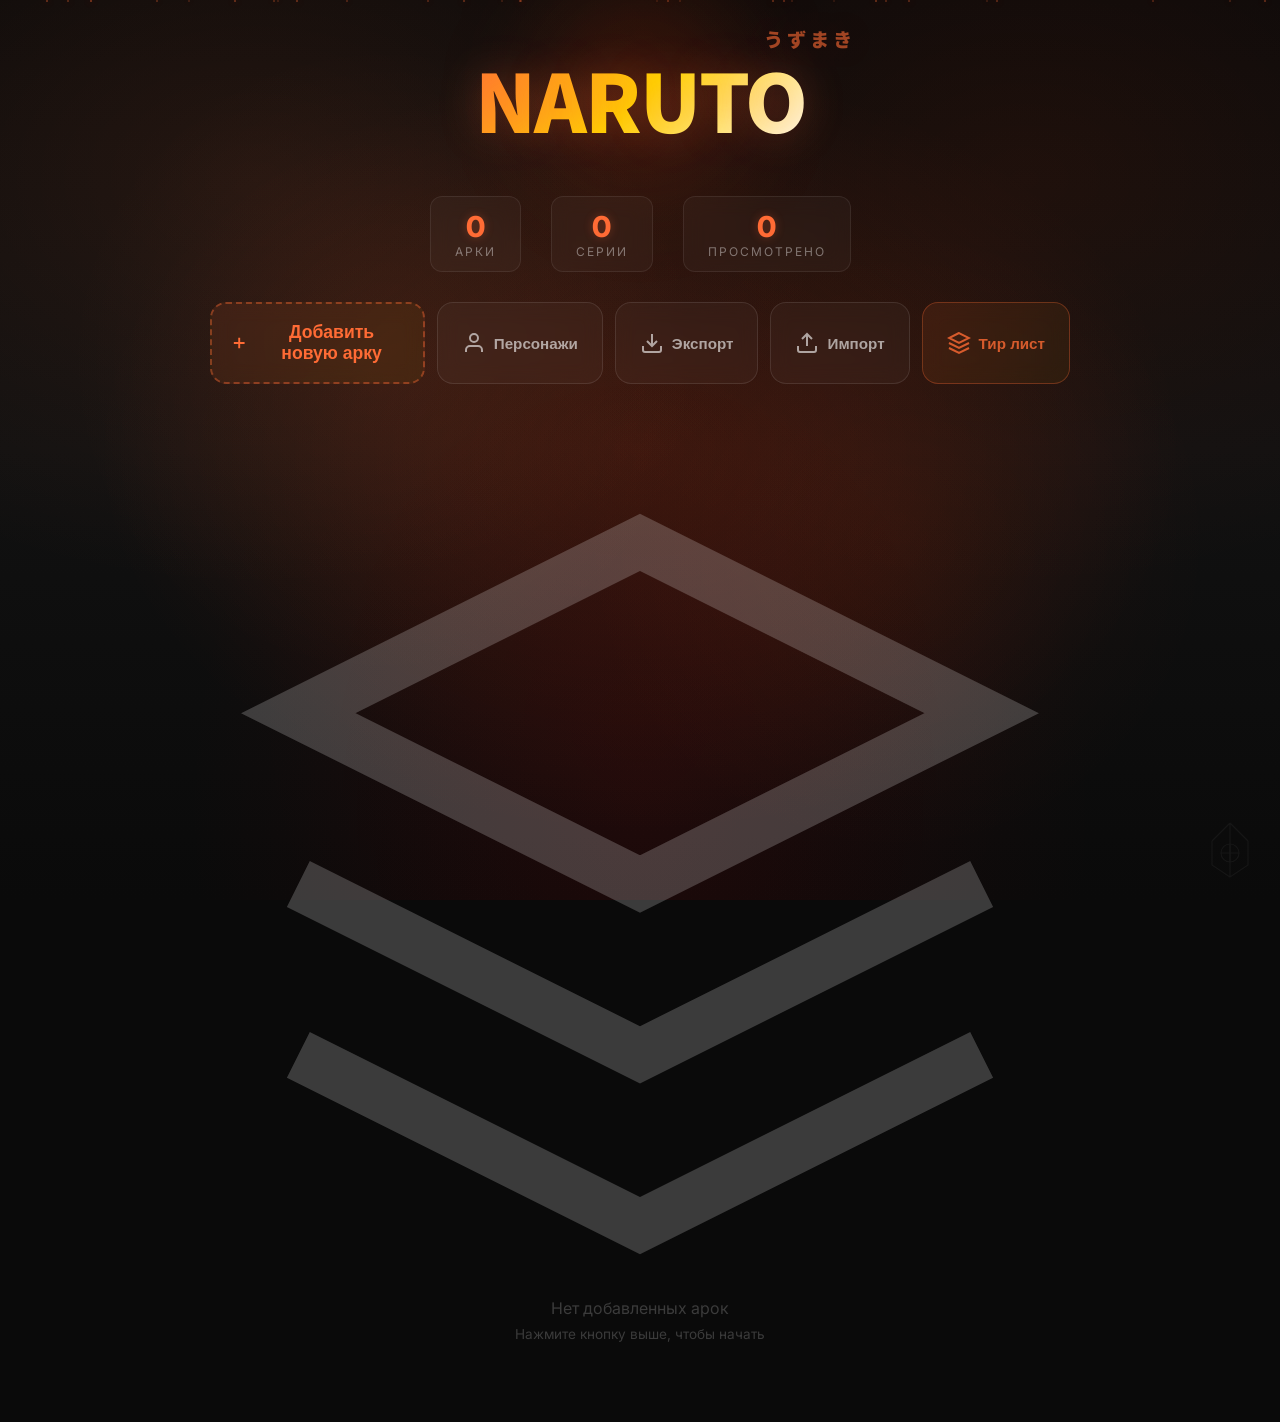
==== index.html @ 19d31039 "Rename YamaNaruto.html to index.html" ====
<!DOCTYPE html>
<html lang="ru">
<head>
<link rel="icon" href="https://i.ibb.co/9HzHSyrb/free-icon-naruto-590726.png">
    <meta charset="UTF-8">
    <meta name="viewport" content="width=device-width, initial-scale=1.0">
    <title>Yama NARUTO</title>
    <link href="https://fonts.googleapis.com/css2?family=Noto+Sans+JP:wght@400;700;900&family=Inter:wght@300;400;600;800&display=swap" rel="stylesheet">
    <style>
        :root {
            --konoha-green: #2d5a27;
            --konoha-dark: #1a3317;
            --sharingan-red: #8B0000;
            --chakra-orange: #ff6b35;
            --chakra-yellow: #ffd700;
            --dark-bg: #0a0a0a;
            --card-bg: rgba(20, 20, 25, 0.85);
            --glow-orange: rgba(255, 107, 53, 0.4);
            --glow-blue: rgba(0, 150, 255, 0.3);
        }

        * {
            margin: 0;
            padding: 0;
            box-sizing: border-box;
        }

        body {
            font-family: 'Inter', 'Noto Sans JP', sans-serif;
            background: var(--dark-bg);
            color: #e0e0e0;
            min-height: 100vh;
            overflow-x: hidden;
            position: relative;
        }

        .bg-layer {
            position: fixed;
            top: 0;
            left: 0;
            width: 100%;
            height: 100%;
            z-index: -2;
            background: 
                radial-gradient(ellipse at 50% 50%, rgba(255, 60, 0, 0.15) 0%, transparent 60%),
                radial-gradient(ellipse at 20% 20%, rgba(255, 107, 53, 0.1) 0%, transparent 40%),
                radial-gradient(ellipse at 80% 20%, rgba(255, 60, 0, 0.08) 0%, transparent 40%),
                radial-gradient(ellipse at 50% 90%, rgba(139, 0, 0, 0.12) 0%, transparent 50%),
                linear-gradient(180deg, #0a0a0a 0%, #111 50%, #0a0a0a 100%);
            animation: kuramaPulse 6s ease-in-out infinite alternate;
        }

        @keyframes kuramaPulse {
            0% { 
                filter: brightness(0.9) saturate(0.8);
                transform: scale(1);
            }
            50% {
                filter: brightness(1.1) saturate(1.2);
                transform: scale(1.02);
            }
            100% { 
                filter: brightness(0.95) saturate(1);
                transform: scale(1);
            }
        }

        .bg-layer::before {
            content: '';
            position: absolute;
            top: 0;
            left: 0;
            right: 0;
            bottom: 0;
            background-image: 
                radial-gradient(circle at 30% 40%, rgba(255, 107, 53, 0.08) 0%, transparent 30%),
                radial-gradient(circle at 70% 60%, rgba(255, 60, 0, 0.06) 0%, transparent 30%),
                radial-gradient(circle at 50% 80%, rgba(139, 0, 0, 0.05) 0%, transparent 40%);
            animation: chakraFlicker 4s ease-in-out infinite;
        }

        @keyframes chakraFlicker {
            0%, 100% { opacity: 0.6; }
            25% { opacity: 1; }
            50% { opacity: 0.8; }
            75% { opacity: 0.9; }
        }

        .particles {
            position: fixed;
            top: 0;
            left: 0;
            width: 100%;
            height: 100%;
            z-index: -1;
            pointer-events: none;
            overflow: hidden;
        }

        .particle {
            position: absolute;
            width: 2px;
            height: 2px;
            background: rgba(255, 107, 53, 0.7);
            border-radius: 50%;
            animation: floatUp linear infinite;
            box-shadow: 0 0 8px rgba(255, 60, 0, 0.9);
        }

        @keyframes floatUp {
            0% { transform: translateY(100vh) translateX(0); opacity: 0; }
            10% { opacity: 1; }
            90% { opacity: 1; }
            100% { transform: translateY(-10vh) translateX(50px); opacity: 0; }
        }

        header {
            text-align: center;
            padding: 40px 20px 20px;
            position: relative;
        }

        .logo-container {
            display: inline-block;
            position: relative;
        }

        .logo-text {
            font-family: 'Noto Sans JP', sans-serif;
            font-size: clamp(2.5rem, 8vw, 5rem);
            font-weight: 900;
            color: transparent;
            background: linear-gradient(135deg, var(--chakra-orange), var(--chakra-yellow), #fff);
            -webkit-background-clip: text;
            background-clip: text;
            text-shadow: 0 0 40px rgba(255, 107, 53, 0.3);
            letter-spacing: -2px;
            position: relative;
            z-index: 1;
            user-select: none;
            -webkit-user-select: none;
            -moz-user-select: none;
            -ms-user-select: none;
            cursor: default;
        }

        .logo-text::after {
            content: 'うずまき';
            position: absolute;
            top: -15px;
            right: -50px;
            font-size: 1.2rem;
            color: var(--chakra-orange);
            opacity: 0.6;
            letter-spacing: 4px;
        }

        .header-glow {
            position: absolute;
            top: 50%;
            left: 50%;
            transform: translate(-50%, -50%);
            width: 300px;
            height: 300px;
            background: radial-gradient(circle, rgba(255, 60, 0, 0.2) 0%, transparent 70%);
            filter: blur(40px);
            animation: glowPulse 4s ease-in-out infinite;
        }

        @keyframes glowPulse {
            0%, 100% { opacity: 0.5; transform: translate(-50%, -50%) scale(1); }
            50% { opacity: 1; transform: translate(-50%, -50%) scale(1.2); }
        }

        .container {
            max-width: 900px;
            margin: 0 auto;
            padding: 20px;
        }

        .stats-bar {
            display: flex;
            justify-content: center;
            gap: 30px;
            margin-bottom: 30px;
            flex-wrap: wrap;
        }

        .stat-item {
            background: rgba(255, 255, 255, 0.03);
            border: 1px solid rgba(255, 255, 255, 0.08);
            border-radius: 12px;
            padding: 12px 24px;
            text-align: center;
            backdrop-filter: blur(10px);
            transition: all 0.3s ease;
        }

        .stat-item:hover {
            border-color: var(--chakra-orange);
            box-shadow: 0 0 20px rgba(255, 107, 53, 0.1);
        }

        .stat-value {
            font-size: 1.8rem;
            font-weight: 800;
            color: var(--chakra-orange);
            text-shadow: 0 0 10px rgba(255, 107, 53, 0.3);
        }

        .stat-label {
            font-size: 0.75rem;
            color: rgba(255, 255, 255, 0.4);
            text-transform: uppercase;
            letter-spacing: 2px;
        }

        .actions-row {
            display: flex;
            gap: 12px;
            margin-bottom: 30px;
            flex-wrap: wrap;
            justify-content: center;
        }

        .add-arc-btn {
            display: flex;
            align-items: center;
            justify-content: center;
            gap: 10px;
            flex: 1;
            min-width: 200px;
            padding: 18px;
            background: linear-gradient(135deg, rgba(255, 107, 53, 0.1), rgba(255, 215, 0, 0.05));
            border: 2px dashed rgba(255, 107, 53, 0.4);
            border-radius: 16px;
            color: var(--chakra-orange);
            font-size: 1.1rem;
            font-weight: 600;
            cursor: pointer;
            transition: all 0.3s ease;
            backdrop-filter: blur(10px);
        }

        .add-arc-btn:hover {
            background: linear-gradient(135deg, rgba(255, 107, 53, 0.2), rgba(255, 215, 0, 0.1));
            border-color: var(--chakra-orange);
            box-shadow: 0 0 30px rgba(255, 107, 53, 0.15);
            transform: translateY(-2px);
        }

        .import-export-btn {
            display: flex;
            align-items: center;
            justify-content: center;
            gap: 8px;
            padding: 18px 24px;
            background: rgba(255, 255, 255, 0.03);
            border: 1px solid rgba(255, 255, 255, 0.1);
            border-radius: 16px;
            color: rgba(255, 255, 255, 0.6);
            font-size: 0.95rem;
            font-weight: 600;
            cursor: pointer;
            transition: all 0.3s ease;
            backdrop-filter: blur(10px);
        }

        .import-export-btn:hover {
            background: rgba(255, 255, 255, 0.06);
            border-color: rgba(255, 255, 255, 0.2);
            color: #fff;
        }

        

        .add-arc-btn svg, .import-export-btn svg, .tierlist-btn svg {
            width: 24px;
            height: 24px;
        }

        .arc-card {
            background: var(--card-bg);
            border: 1px solid rgba(255, 255, 255, 0.06);
            border-radius: 20px;
            margin-bottom: 20px;
            overflow: hidden;
            transition: all 0.4s cubic-bezier(0.4, 0, 0.2, 1);
            backdrop-filter: blur(20px);
            position: relative;
        }

        .arc-card::before {
            content: '';
            position: absolute;
            top: 0;
            left: 0;
            right: 0;
            height: 3px;
            background: linear-gradient(90deg, var(--chakra-orange), var(--chakra-yellow), var(--chakra-orange));
            opacity: 0;
            transition: opacity 0.3s ease;
            z-index: 2;
        }

        .arc-card:hover::before {
            opacity: 1;
        }

        .arc-card:hover {
            border-color: rgba(255, 107, 53, 0.2);
            box-shadow: 0 10px 40px rgba(0, 0, 0, 0.4), 0 0 20px rgba(255, 107, 53, 0.05);
            transform: translateY(-2px);
        }

        .arc-cover {
            position: absolute;
            top: 0;
            left: 0;
            right: 0;
            height: 100%;
            background-size: cover;
            background-position: center;
            filter: blur(10px) brightness(0.3);
            opacity: 0.6;
            z-index: 0;
            pointer-events: none;
            transition: opacity 0.5s ease;
        }

        .arc-card:hover .arc-cover {
            opacity: 0.8;
        }

        .arc-header {
            padding: 24px;
            cursor: pointer;
            display: flex;
            align-items: center;
            gap: 16px;
            position: relative;
            z-index: 1;
        }

        .arc-toggle {
            width: 36px;
            height: 36px;
            border-radius: 10px;
            background: rgba(255, 107, 53, 0.1);
            border: 1px solid rgba(255, 107, 53, 0.3);
            display: flex;
            align-items: center;
            justify-content: center;
            color: var(--chakra-orange);
            transition: all 0.3s ease;
            flex-shrink: 0;
        }

        .arc-toggle.rotated {
            transform: rotate(90deg);
            background: var(--chakra-orange);
            color: #000;
        }

        .arc-info {
            flex: 1;
        }

        .arc-title {
            font-size: 1.3rem;
            font-weight: 700;
            color: #fff;
            margin-bottom: 4px;
            display: flex;
            align-items: center;
            gap: 10px;
            flex-wrap: wrap;
            min-width: 0;
        }

        .arc-title-input {
            background: transparent;
            border: none;
            color: #fff;
            font-size: 1.3rem;
            font-weight: 700;
            font-family: inherit;
            width: 100%;
            min-width: 0;
            outline: none;
            border-bottom: 1px solid transparent;
            transition: border-color 0.3s;
            word-break: break-word;
            overflow-wrap: break-word;
            white-space: normal;
            line-height: 1.3;
        }

        .arc-title-input:focus {
            border-bottom-color: var(--chakra-orange);
        }

        .arc-meta {
            display: flex;
            align-items: center;
            gap: 12px;
            font-size: 0.85rem;
            color: rgba(255, 255, 255, 0.4);
        }

        .arc-progress {
            display: flex;
            align-items: center;
            gap: 12px;
        }

        .progress-bar {
            width: 120px;
            height: 6px;
            background: rgba(255, 255, 255, 0.06);
            border-radius: 3px;
            overflow: hidden;
        }

        .progress-fill {
            height: 100%;
            background: linear-gradient(90deg, var(--chakra-orange), var(--chakra-yellow));
            border-radius: 3px;
            transition: width 0.5s cubic-bezier(0.4, 0, 0.2, 1);
            box-shadow: 0 0 10px rgba(255, 107, 53, 0.3);
        }

        .arc-actions {
            display: flex;
            gap: 8px;
        }

        .icon-btn {
            width: 36px;
            height: 36px;
            border-radius: 10px;
            background: rgba(255, 255, 255, 0.05);
            border: 1px solid rgba(255, 255, 255, 0.1);
            color: rgba(255, 255, 255, 0.5);
            cursor: pointer;
            display: flex;
            align-items: center;
            justify-content: center;
            transition: all 0.2s ease;
        }

        .icon-btn:hover {
            background: rgba(255, 107, 53, 0.15);
            border-color: rgba(255, 107, 53, 0.4);
            color: var(--chakra-orange);
        }

        .icon-btn.delete:hover {
            background: rgba(139, 0, 0, 0.2);
            border-color: rgba(139, 0, 0, 0.4);
            color: #ff4444;
        }

        .arc-content {
            max-height: 0;
            overflow: hidden;
            transition: max-height 0.5s cubic-bezier(0.4, 0, 0.2, 1), padding 0.3s ease;
            position: relative;
            z-index: 1;
        }

        .arc-content.open {
            max-height: 5000px;
            padding: 0 24px 24px;
        }

        .content-section {
            margin-bottom: 24px;
        }

        .section-label {
            font-size: 0.75rem;
            text-transform: uppercase;
            letter-spacing: 3px;
            color: rgba(255, 255, 255, 0.3);
            margin-bottom: 12px;
            display: flex;
            align-items: center;
            gap: 8px;
        }

        .section-label::after {
            content: '';
            flex: 1;
            height: 1px;
            background: linear-gradient(90deg, rgba(255, 255, 255, 0.1), transparent);
        }

        .view-toggle {
            display: flex;
            gap: 8px;
            margin-bottom: 16px;
        }

        .view-toggle-btn {
            width: 40px;
            height: 40px;
            border-radius: 10px;
            background: rgba(255, 255, 255, 0.03);
            border: 1px solid rgba(255, 255, 255, 0.1);
            color: rgba(255, 255, 255, 0.4);
            font-family: inherit;
            font-size: 1.1rem;
            font-weight: 700;
            cursor: pointer;
            transition: all 0.3s;
            display: flex;
            align-items: center;
            justify-content: center;
        }

        .view-toggle-btn.active {
            background: linear-gradient(135deg, rgba(255, 107, 53, 0.2), rgba(255, 215, 0, 0.1));
            border-color: var(--chakra-orange);
            color: var(--chakra-orange);
        }

        .episodes-grid {
            display: grid;
            grid-template-columns: repeat(auto-fill, minmax(50px, 1fr));
            gap: 8px;
        }

        .episode-btn {
            aspect-ratio: 1;
            border-radius: 12px;
            background: rgba(255, 255, 255, 0.03);
            border: 1px solid rgba(255, 255, 255, 0.08);
            color: rgba(255, 255, 255, 0.5);
            font-size: 0.85rem;
            font-weight: 600;
            cursor: pointer;
            display: flex;
            align-items: center;
            justify-content: center;
            transition: all 0.2s ease;
            position: relative;
            overflow: hidden;
        }

        .episode-btn::before {
            content: '';
            position: absolute;
            top: 50%;
            left: 50%;
            width: 0;
            height: 0;
            background: radial-gradient(circle, rgba(255, 107, 53, 0.3), transparent);
            border-radius: 50%;
            transform: translate(-50%, -50%);
            transition: width 0.4s, height 0.4s;
            z-index: 1;
        }

        .episode-btn:hover::before {
            width: 100%;
            height: 100%;
        }

        .episode-btn:hover {
            border-color: rgba(255, 107, 53, 0.4);
            color: #fff;
            transform: scale(1.05);
        }

        .episode-btn.watched {
            background: rgba(255, 107, 53, 0.15);
            border-color: var(--chakra-orange);
            color: var(--chakra-yellow);
            box-shadow: 0 0 15px rgba(255, 107, 53, 0.2);
        }

        .episode-btn.excellent {
            animation: goldFlame 2s ease-in-out infinite alternate;
            border-color: #ffd700;
            box-shadow: 0 0 20px rgba(255, 215, 0, 0.4), inset 0 0 15px rgba(255, 215, 0, 0.1);
        }

        .episode-btn.bad {
            animation: redFlame 2s ease-in-out infinite alternate;
            border-color: #ff3333;
            box-shadow: 0 0 20px rgba(255, 50, 50, 0.4), inset 0 0 10px rgba(255, 50, 50, 0.1);
        }

        @keyframes goldFlame {
            0% { box-shadow: 0 0 15px rgba(255, 215, 0, 0.3), inset 0 0 5px rgba(255, 215, 0, 0.05); }
            100% { box-shadow: 0 0 30px rgba(255, 215, 0, 0.6), inset 0 0 15px rgba(255, 215, 0, 0.15); }
        }

        @keyframes redFlame {
            0% { box-shadow: 0 0 15px rgba(255, 50, 50, 0.3), inset 0 0 5px rgba(255, 50, 50, 0.05); }
            100% { box-shadow: 0 0 30px rgba(255, 50, 50, 0.6), inset 0 0 15px rgba(255, 50, 50, 0.15); }
        }

        .text-episodes-list {
            display: flex;
            flex-direction: column;
            gap: 8px;
            max-height: 320px;
            overflow-y: auto;
            padding-right: 8px;
        }

        .text-episodes-list::-webkit-scrollbar {
            width: 6px;
        }

        .text-episodes-list::-webkit-scrollbar-track {
            background: rgba(255, 255, 255, 0.02);
            border-radius: 3px;
        }

        .text-episodes-list::-webkit-scrollbar-thumb {
            background: rgba(255, 107, 53, 0.3);
            border-radius: 3px;
        }

        .text-episode-item {
            display: flex;
            align-items: center;
            gap: 12px;
            padding: 12px 16px;
            background: rgba(255, 255, 255, 0.02);
            border: 1px solid rgba(255, 255, 255, 0.06);
            border-radius: 12px;
            transition: all 0.3s ease;
            flex-shrink: 0;
        }

        .text-episode-item.watched {
            background: linear-gradient(135deg, rgba(255, 107, 53, 0.08), rgba(255, 215, 0, 0.03));
            border-color: rgba(255, 107, 53, 0.2);
        }

        .text-episode-item.excellent {
            animation: goldFlameItem 2s ease-in-out infinite alternate;
            border-color: #ffd700;
        }

        .text-episode-item.bad {
            animation: redFlameItem 2s ease-in-out infinite alternate;
            border-color: #ff3333;
        }

        @keyframes goldFlameItem {
            0% { box-shadow: 0 0 10px rgba(255, 215, 0, 0.2); }
            100% { box-shadow: 0 0 25px rgba(255, 215, 0, 0.5); }
        }

        @keyframes redFlameItem {
            0% { box-shadow: 0 0 10px rgba(255, 50, 50, 0.2); }
            100% { box-shadow: 0 0 25px rgba(255, 50, 50, 0.5); }
        }

        .text-ep-number {
            font-size: 0.85rem;
            font-weight: 700;
            color: var(--chakra-orange);
            min-width: 40px;
            text-align: center;
            background: rgba(255, 107, 53, 0.1);
            padding: 4px 8px;
            border-radius: 6px;
        }

        .text-ep-input {
            flex: 1;
            background: transparent;
            border: none;
            border-bottom: 1px solid rgba(255, 255, 255, 0.1);
            color: #fff;
            font-family: inherit;
            font-size: 0.95rem;
            padding: 4px 0;
            outline: none;
            transition: border-color 0.3s;
        }

        .text-ep-input:focus {
            border-bottom-color: var(--chakra-orange);
        }

        .ep-date-input {
            background: rgba(255, 255, 255, 0.03);
            border: 1px solid rgba(255, 255, 255, 0.1);
            border-radius: 8px;
            padding: 6px 10px;
            color: rgba(255, 255, 255, 0.6);
            font-family: inherit;
            font-size: 0.8rem;
            outline: none;
            cursor: pointer;
            transition: all 0.3s;
        }

        .ep-date-input:focus {
            border-color: var(--chakra-orange);
        }

        .text-ep-actions {
            display: flex;
            gap: 6px;
        }

        .rating-btn {
            width: 32px;
            height: 32px;
            border-radius: 8px;
            border: 1px solid rgba(255, 255, 255, 0.1);
            background: rgba(255, 255, 255, 0.03);
            cursor: pointer;
            display: flex;
            align-items: center;
            justify-content: center;
            font-size: 1rem;
            transition: all 0.2s;
        }

        .rating-btn.gold {
            border-color: #ffd700;
            background: rgba(255, 215, 0, 0.1);
        }

        .rating-btn.gold.active {
            background: rgba(255, 215, 0, 0.25);
            box-shadow: 0 0 15px rgba(255, 215, 0, 0.3);
        }

        .rating-btn.red {
            border-color: #ff4444;
            background: rgba(255, 68, 68, 0.1);
        }

        .rating-btn.red.active {
            background: rgba(255, 68, 68, 0.25);
            box-shadow: 0 0 15px rgba(255, 68, 68, 0.3);
        }

        .rating-btn.watch {
            border-color: rgba(255, 107, 53, 0.3);
            color: rgba(255, 255, 255, 0.4);
        }

        .rating-btn.watch.active {
            background: rgba(255, 107, 53, 0.15);
            color: var(--chakra-orange);
            border-color: var(--chakra-orange);
        }

        .characters-grid {
            display: grid;
            grid-template-columns: repeat(auto-fill, minmax(140px, 1fr));
            gap: 14px;
        }

        .character-card {
            background: rgba(255, 255, 255, 0.03);
            border: 1px solid rgba(255, 255, 255, 0.06);
            border-radius: 16px;
            padding: 10px 8px;
            text-align: center;
            transition: all 0.3s ease;
            position: relative;
            overflow: hidden;
            display: flex;
            flex-direction: column;
            align-items: center;
            min-height: 176px;
        }

        .character-card::before {
            content: '';
            position: absolute;
            top: 0;
            left: 0;
            right: 0;
            height: 2px;
            background: linear-gradient(90deg, transparent, var(--chakra-orange), transparent);
            opacity: 0;
            transition: opacity 0.3s;
        }

        .character-card:hover {
            transform: translateY(-4px);
            border-color: rgba(255, 107, 53, 0.2);
            box-shadow: 0 8px 30px rgba(0, 0, 0, 0.3);
            cursor: pointer;
        }

        .character-card:hover::before {
            opacity: 1;
        }

        .character-card:active {
            transform: translateY(-2px) scale(0.98);
        }

        .character-portrait {
            width: 100px;
            height: 100px;
            border-radius: 50%;
            margin: 0 auto 8px;
            object-fit: cover;
            border: 2px solid rgba(255, 255, 255, 0.1);
            transition: all 0.3s;
            background: rgba(255, 255, 255, 0.05);
            position: relative;
        }

        .character-card:hover .character-portrait {
            border-color: var(--chakra-orange);
            box-shadow: 0 0 20px rgba(255, 107, 53, 0.2);
        }

        .death-icon {
            position: absolute;
            top: 8px;
            left: 8px;
            width: 22px;
            height: 22px;
            background: rgba(0, 0, 0, 0.6);
            border-radius: 50%;
            display: flex;
            align-items: center;
            justify-content: center;
            color: rgba(255, 255, 255, 0.5);
            font-size: 0.75rem;
            opacity: 0.7;
            transition: opacity 0.3s;
        }

        .character-name-input {
            background: transparent;
            border: none;
            border-bottom: 1px solid rgba(255, 255, 255, 0.1);
            color: #fff;
            font-size: 0.9rem;
            font-weight: 600;
            text-align: center;
            width: 100%;
            font-family: inherit;
            outline: none;
            transition: border-color 0.3s;
        }

        .character-name-input:focus {
            border-bottom-color: var(--chakra-orange);
        }

        .character-delete {
            position: absolute;
            top: 8px;
            right: 8px;
            width: 22px;
            height: 22px;
            border-radius: 50%;
            background: rgba(139, 0, 0, 0.3);
            border: none;
            color: rgba(255, 255, 255, 0.6);
            font-size: 0.7rem;
            cursor: pointer;
            opacity: 0;
            transition: all 0.2s;
            display: flex;
            align-items: center;
            justify-content: center;
        }

        .character-card:hover .character-delete {
            opacity: 1;
        }

        .add-character-btn {
            background: rgba(255, 255, 255, 0.03);
            border: 2px dashed rgba(255, 255, 255, 0.1);
            border-radius: 16px;
            padding: 16px;
            display: flex;
            flex-direction: column;
            align-items: center;
            justify-content: center;
            gap: 8px;
            cursor: pointer;
            transition: all 0.3s;
            color: rgba(255, 255, 255, 0.3);
            min-height: 150px;
        }

        .add-character-btn:hover {
            border-color: rgba(255, 107, 53, 0.3);
            color: var(--chakra-orange);
            background: rgba(255, 107, 53, 0.03);
        }

        .add-character-btn svg {
            width: 32px;
            height: 32px;
        }

        .file-input-hidden {
            display: none;
        }

        ::-webkit-scrollbar {
            width: 8px;
        }

        ::-webkit-scrollbar-track {
            background: var(--dark-bg);
        }

        ::-webkit-scrollbar-thumb {
            background: rgba(255, 107, 53, 0.3);
            border-radius: 4px;
        }

        @media (max-width: 600px) {
            .arc-header {
                flex-wrap: wrap;
            }
            .arc-progress {
                width: 100%;
                margin-top: 10px;
            }
            .progress-bar {
                flex: 1;
            }
            .characters-grid {
                grid-template-columns: repeat(2, 1fr);
            }
            .text-episode-item {
                flex-wrap: wrap;
            }
            .text-ep-actions {
                width: 100%;
                justify-content: flex-end;
                margin-top: 8px;
            }
        }

        .empty-state {
            text-align: center;
            padding: 60px 20px;
            color: rgba(255, 255, 255, 0.2);
        }

        .konoha-symbol {
            position: fixed;
            bottom: 20px;
            right: 20px;
            width: 60px;
            height: 60px;
            opacity: 0.05;
            pointer-events: none;
            z-index: -1;
        }

        [data-tooltip] {
            position: relative;
        }

        [data-tooltip]::after {
            content: attr(data-tooltip);
            position: absolute;
            bottom: 100%;
            left: 50%;
            transform: translateX(-50%) translateY(-4px);
            background: rgba(0, 0, 0, 0.9);
            color: #fff;
            padding: 4px 10px;
            border-radius: 6px;
            font-size: 0.75rem;
            white-space: nowrap;
            opacity: 0;
            pointer-events: none;
            transition: opacity 0.2s;
            border: 1px solid rgba(255, 255, 255, 0.1);
        }

        [data-tooltip]:hover::after {
            opacity: 1;
        }

        .modal-overlay {
            position: fixed;
            top: 0;
            left: 0;
            right: 0;
            bottom: 0;
            background: rgba(0, 0, 0, 0.8);
            backdrop-filter: blur(10px);
            display: flex;
            align-items: center;
            justify-content: center;
            z-index: 1000;
            opacity: 0;
            pointer-events: none;
            transition: opacity 0.3s;
        }

        .modal-overlay.active {
            opacity: 1;
            pointer-events: all;
        }

        .modal {
            background: var(--card-bg);
            border: 1px solid rgba(255, 255, 255, 0.1);
            border-radius: 20px;
            padding: 32px;
            max-width: 500px;
            width: 90%;
            transform: translateY(20px);
            transition: transform 0.3s;
        }

        .modal-overlay.active .modal {
            transform: translateY(0);
        }

        .modal-title {
            font-size: 1.3rem;
            font-weight: 700;
            color: #fff;
            margin-bottom: 16px;
        }

        .modal-textarea {
            width: 100%;
            min-height: 200px;
            background: rgba(255, 255, 255, 0.03);
            border: 1px solid rgba(255, 255, 255, 0.1);
            border-radius: 12px;
            padding: 16px;
            color: #fff;
            font-family: 'Courier New', monospace;
            font-size: 0.85rem;
            resize: vertical;
            outline: none;
            margin-bottom: 16px;
        }

        .modal-textarea:focus {
            border-color: var(--chakra-orange);
        }

        .modal-actions {
            display: flex;
            gap: 10px;
            justify-content: flex-end;
        }

        .modal-btn {
            padding: 10px 20px;
            border-radius: 10px;
            font-family: inherit;
            font-weight: 600;
            cursor: pointer;
            transition: all 0.3s;
            border: none;
        }

        .modal-btn.primary {
            background: linear-gradient(135deg, var(--chakra-orange), var(--chakra-yellow));
            color: #000;
        }

        .modal-btn.primary:hover {
            box-shadow: 0 0 20px rgba(255, 107, 53, 0.3);
        }

        .modal-btn.secondary {
            background: rgba(255, 255, 255, 0.05);
            color: rgba(255, 255, 255, 0.6);
            border: 1px solid rgba(255, 255, 255, 0.1);
        }

        .modal-btn.secondary:hover {
            background: rgba(255, 255, 255, 0.1);
            color: #fff;
        }

        .file-import-label {
            display: block;
            padding: 40px;
            border: 2px dashed rgba(255, 107, 53, 0.3);
            border-radius: 12px;
            text-align: center;
            color: rgba(255, 255, 255, 0.4);
            cursor: pointer;
            transition: all 0.3s;
            margin-bottom: 16px;
            position: relative;
        }

        .file-import-label:hover {
            border-color: var(--chakra-orange);
            background: rgba(255, 107, 53, 0.05);
            color: var(--chakra-orange);
        }

        .import-file-input {
            position: absolute;
            top: 0;
            left: 0;
            width: 100%;
            height: 100%;
            opacity: 0;
            cursor: pointer;
        }

        .arc-edit-modal .modal {
            max-width: 450px;
        }

        .arc-edit-cover-preview {
            width: 100%;
            height: 120px;
            border-radius: 12px;
            background: rgba(255, 255, 255, 0.03);
            border: 2px dashed rgba(255, 255, 255, 0.1);
            display: flex;
            flex-direction: column;
            align-items: center;
            justify-content: center;
            gap: 8px;
            color: rgba(255, 255, 255, 0.4);
            cursor: pointer;
            transition: all 0.3s;
            margin-bottom: 16px;
            overflow: hidden;
            position: relative;
        }

        .arc-edit-cover-preview:hover {
            border-color: var(--chakra-orange);
            background: rgba(255, 107, 53, 0.03);
            color: var(--chakra-orange);
        }

        .arc-edit-cover-preview.has-image {
            border-style: solid;
            border-color: rgba(255, 107, 53, 0.3);
        }

        .arc-edit-cover-preview img {
            position: absolute;
            top: 0;
            left: 0;
            width: 100%;
            height: 100%;
            object-fit: cover;
            filter: blur(8px) brightness(0.5);
        }

        .arc-edit-cover-preview span {
            position: relative;
            z-index: 1;
        }

        .arc-edit-section {
            margin-bottom: 20px;
        }

        .arc-edit-section-label {
            font-size: 0.8rem;
            color: rgba(255, 255, 255, 0.4);
            margin-bottom: 8px;
            text-transform: uppercase;
            letter-spacing: 2px;
        }

        .char-modal .modal {
            max-width: 400px;
        }

        .char-modal-preview {
            width: 100px;
            height: 100px;
            border-radius: 50%;
            margin: 0 auto 16px;
            background: rgba(255, 255, 255, 0.03);
            border: 2px dashed rgba(255, 255, 255, 0.1);
            display: flex;
            align-items: center;
            justify-content: center;
            cursor: pointer;
            transition: all 0.3s;
            overflow: hidden;
            position: relative;
        }

        .char-modal-preview img {
            width: 100%;
            height: 100%;
            object-fit: cover;
        }

        .char-modal-name-input {
            width: 100%;
            background: rgba(255, 255, 255, 0.03);
            border: 1px solid rgba(255, 255, 255, 0.1);
            border-radius: 10px;
            padding: 12px 16px;
            color: #fff;
            font-family: inherit;
            font-size: 1rem;
            outline: none;
            margin-bottom: 16px;
            transition: border-color 0.3s;
        }

        .char-modal-name-input:focus {
            border-color: var(--chakra-orange);
        }

        .death-checkbox {
            display: flex;
            align-items: center;
            gap: 10px;
            margin-bottom: 20px;
            cursor: pointer;
        }

        .death-checkbox input {
            display: none;
        }

        .death-checkbox-icon {
            width: 24px;
            height: 24px;
            border-radius: 6px;
            border: 1px solid rgba(255, 255, 255, 0.2);
            background: rgba(255, 255, 255, 0.03);
            display: flex;
            align-items: center;
            justify-content: center;
            transition: all 0.3s;
            font-size: 0.85rem;
        }

        .death-checkbox input:checked + .death-checkbox-icon {
            background: rgba(139, 0, 0, 0.3);
            border-color: rgba(255, 50, 50, 0.5);
            color: #ff4444;
        }

        .death-checkbox-text {
            font-size: 0.9rem;
            color: rgba(255, 255, 255, 0.6);
        }

        .episode-controls {
            display: flex;
            gap: 10px;
            flex-wrap: wrap;
        }

        .control-input {
            background: rgba(255, 255, 255, 0.05);
            border: 1px solid rgba(255, 255, 255, 0.1);
            border-radius: 10px;
            padding: 10px 14px;
            color: #fff;
            font-family: inherit;
            font-size: 0.9rem;
            outline: none;
            transition: all 0.3s;
            width: 120px;
        }

        .control-input:focus {
            border-color: var(--chakra-orange);
            box-shadow: 0 0 10px rgba(255, 107, 53, 0.1);
        }

        .control-btn {
            background: linear-gradient(135deg, rgba(255, 107, 53, 0.2), rgba(255, 215, 0, 0.1));
            border: 1px solid rgba(255, 107, 53, 0.3);
            border-radius: 10px;
            padding: 10px 18px;
            color: var(--chakra-orange);
            font-family: inherit;
            font-weight: 600;
            cursor: pointer;
            transition: all 0.3s;
            font-size: 0.9rem;
        }

        .control-btn:hover {
            background: linear-gradient(135deg, rgba(255, 107, 53, 0.3), rgba(255, 215, 0, 0.2));
            box-shadow: 0 0 20px rgba(255, 107, 53, 0.15);
            transform: translateY(-1px);
        }

        /* ============================================
           СТИЛИ ДЛЯ ОПЕНИНГОВ/ЭНДИНГОВ
           ============================================ */
        .openings-list {
            display: flex;
            flex-direction: column;
            gap: 8px;
            margin-bottom: 12px;
        }

        .opening-item {
            display: flex;
            align-items: center;
            gap: 12px;
            padding: 12px 16px;
            background: rgba(255, 255, 255, 0.03);
            border: 1px solid rgba(255, 255, 255, 0.06);
            border-radius: 12px;
            transition: all 0.3s ease;
            cursor: pointer;
            position: relative;
            min-height: 50px;
        }

        .opening-item:hover {
            border-color: rgba(255, 107, 53, 0.2);
            background: rgba(255, 107, 53, 0.05);
            transform: translateX(4px);
        }

        .opening-item.active {
            border-color: var(--chakra-orange);
            background: rgba(255, 107, 53, 0.1);
            box-shadow: 0 0 20px rgba(255, 107, 53, 0.1);
        }

        .opening-type-badge {
            padding: 6px 12px;
            border-radius: 8px;
            font-size: 0.75rem;
            font-weight: 700;
            text-transform: uppercase;
            letter-spacing: 1px;
            background: rgba(255, 107, 53, 0.15);
            color: var(--chakra-orange);
            border: 1px solid rgba(255, 107, 53, 0.3);
            flex-shrink: 0;
            min-width: 40px;
            text-align: center;
        }

        .opening-info {
            flex: 1;
            min-width: 0;
            display: flex;
            align-items: center;
            gap: 10px;
        }

        .opening-name {
            color: #e0e0e0;
            font-weight: 500;
            font-size: 0.95rem;
            transition: all 0.3s;
            white-space: nowrap;
            overflow: hidden;
            text-overflow: ellipsis;
        }

        .opening-item:hover .opening-name {
            color: var(--chakra-yellow);
        }

        .opening-item.active .opening-name {
            color: var(--chakra-orange);
        }

        .opening-actions-group {
            display: flex;
            gap: 6px;
            align-items: center;
            flex-shrink: 0;
        }

        .opening-action-btn {
            width: 30px;
            height: 30px;
            border-radius: 8px;
            border: 1px solid rgba(255, 255, 255, 0.15);
            cursor: pointer;
            display: flex;
            align-items: center;
            justify-content: center;
            font-size: 0.8rem;
            transition: all 0.2s;
            background: rgba(255, 255, 255, 0.03);
            color: rgba(255, 255, 255, 0.5);
        }

        .opening-edit-btn {
            border-color: rgba(255, 107, 53, 0.3);
            color: rgba(255, 107, 53, 0.6);
            font-size: 0.9rem;
        }

        .opening-edit-btn:hover {
            background: rgba(255, 107, 53, 0.2);
            border-color: var(--chakra-orange);
            color: var(--chakra-orange);
            box-shadow: 0 0 10px rgba(255, 107, 53, 0.2);
        }

        .opening-delete-btn {
            border-color: rgba(139, 0, 0, 0.3);
            color: rgba(255, 68, 68, 0.5);
            font-size: 0.8rem;
        }

        .opening-delete-btn:hover {
            background: rgba(200, 0, 0, 0.3);
            border-color: #ff4444;
            color: #ff4444;
            box-shadow: 0 0 10px rgba(255, 50, 50, 0.3);
        }

        /* Встроенный плеер в карточке арки */
        .inline-player {
            margin-top: 12px;
            margin-bottom: 16px;
            position: relative;
            width: 100%;
            background: #000;
            border-radius: 12px;
            overflow: hidden;
        }

        .inline-player-inner {
            position: relative;
            width: 100%;
            padding-bottom: 56.25%;
        }

        .inline-player-inner iframe,
        .inline-player-inner #youtube-player {
            position: absolute;
            top: 0;
            left: 0;
            width: 100%;
            height: 100%;
            border: none;
        }

        .close-player-btn {
            position: absolute;
            top: 8px;
            right: 8px;
            width: 30px;
            height: 30px;
            border-radius: 50%;
            background: rgba(0, 0, 0, 0.7);
            border: 1px solid rgba(255, 255, 255, 0.3);
            color: #fff;
            cursor: pointer;
            display: flex;
            align-items: center;
            justify-content: center;
            font-size: 0.8rem;
            z-index: 10;
            transition: all 0.3s;
        }

        .close-player-btn:hover {
            background: rgba(200, 0, 0, 0.8);
            border-color: #ff4444;
        }

        .add-opening-btn {
            display: flex;
            align-items: center;
            gap: 8px;
            padding: 10px 16px;
            background: rgba(255, 255, 255, 0.03);
            border: 2px dashed rgba(255, 107, 53, 0.3);
            border-radius: 10px;
            color: rgba(255, 107, 53, 0.6);
            cursor: pointer;
            transition: all 0.3s;
            font-size: 0.85rem;
            font-weight: 600;
        }

        .add-opening-btn:hover {
            background: rgba(255, 107, 53, 0.05);
            border-color: var(--chakra-orange);
            color: var(--chakra-orange);
        }

        

        .drive-input {
            width: 100%;
            background: rgba(255, 255, 255, 0.03);
            border: 1px solid rgba(255, 255, 255, 0.1);
            border-radius: 10px;
            padding: 12px 16px;
            color: #fff;
            font-family: inherit;
            font-size: 0.95rem;
            outline: none;
            margin-bottom: 12px;
            transition: border-color 0.3s;
        }

        .drive-input:focus {
            border-color: var(--chakra-orange);
        }
    
        /* ============================================
           СТИЛИ ДЛЯ ТИР-ЛИСТА
           ============================================ */
        .tierlist-btn {
            display: flex;
            align-items: center;
            justify-content: center;
            gap: 8px;
            padding: 18px 24px;
            background: linear-gradient(135deg, rgba(255, 107, 53, 0.1), rgba(255, 215, 0, 0.05));
            border: 1px solid rgba(255, 107, 53, 0.3);
            border-radius: 16px;
            color: rgba(255, 107, 53, 0.8);
            font-size: 0.95rem;
            font-weight: 600;
            cursor: pointer;
            transition: all 0.3s ease;
            backdrop-filter: blur(10px);
        }

        .tierlist-btn:hover {
            background: linear-gradient(135deg, rgba(255, 107, 53, 0.2), rgba(255, 215, 0, 0.1));
            border-color: var(--chakra-orange);
            color: var(--chakra-orange);
            box-shadow: 0 0 30px rgba(255, 107, 53, 0.15);
            transform: translateY(-2px);
        }

        .tierlist-btn svg {
            width: 24px;
            height: 24px;
        }

        /* Модальное окно тир-листа */
        .tierlist-modal-overlay {
            position: fixed;
            top: 0;
            left: 0;
            right: 0;
            bottom: 0;
            background: rgba(0, 0, 0, 0.85);
            backdrop-filter: blur(15px);
            display: flex;
            align-items: center;
            justify-content: center;
            z-index: 2000;
            opacity: 0;
            pointer-events: none;
            transition: opacity 0.3s ease;
            padding: 20px;
        }

        .tierlist-modal-overlay.active {
            opacity: 1;
            pointer-events: all;
        }

        .tierlist-modal {
            background: var(--card-bg);
            border: 1px solid rgba(255, 255, 255, 0.1);
            border-radius: 24px;
            width: 100%;
            max-width: 1100px;
            max-height: 90vh;
            overflow-y: auto;
            padding: 32px;
            transform: translateY(20px);
            transition: transform 0.3s ease;
            position: relative;
        }

        .tierlist-modal-overlay.active .tierlist-modal {
            transform: translateY(0);
        }

        .tierlist-modal-header {
            display: flex;
            justify-content: space-between;
            align-items: center;
            margin-bottom: 24px;
            padding-bottom: 16px;
            border-bottom: 1px solid rgba(255, 255, 255, 0.06);
        }

        .tierlist-modal-title {
            font-size: 1.5rem;
            font-weight: 800;
            color: #fff;
            display: flex;
            align-items: center;
            gap: 12px;
        }

        .tierlist-close-btn {
            width: 40px;
            height: 40px;
            border-radius: 12px;
            background: rgba(255, 255, 255, 0.05);
            border: 1px solid rgba(255, 255, 255, 0.1);
            color: rgba(255, 255, 255, 0.5);
            cursor: pointer;
            display: flex;
            align-items: center;
            justify-content: center;
            font-size: 1.2rem;
            transition: all 0.3s;
        }

        .tierlist-close-btn:hover {
            background: rgba(255, 68, 68, 0.2);
            border-color: rgba(255, 68, 68, 0.4);
            color: #ff4444;
        }

        /* Таблица тир-листа */
        .tierlist-table {
            display: flex;
            flex-direction: column;
            gap: 4px;
            margin-bottom: 24px;
            border-radius: 16px;
            overflow: hidden;
            border: 1px solid rgba(255, 255, 255, 0.06);
        }

        .tierlist-row {
            display: flex;
            min-height: 80px;
            transition: all 0.3s ease;
            position: relative;
        }

        .tierlist-row.drag-over {
            box-shadow: inset 0 0 0 2px var(--chakra-orange);
        }

        .tierlist-row-label {
            width: 70px;
            min-width: 70px;
            display: flex;
            align-items: center;
            justify-content: center;
            font-size: 1.8rem;
            font-weight: 900;
            color: #fff;
            text-shadow: 0 2px 8px rgba(0,0,0,0.4);
            flex-shrink: 0;
            position: relative;
            overflow: hidden;
        }

        .tierlist-row-label::before {
            content: '';
            position: absolute;
            top: 0;
            left: 0;
            right: 0;
            bottom: 0;
            opacity: 0.15;
            background: linear-gradient(135deg, rgba(255,255,255,0.3), transparent);
        }

        .tierlist-row-content {
            flex: 1;
            background: rgba(255, 255, 255, 0.03);
            display: flex;
            flex-wrap: wrap;
            align-items: flex-start;
            align-content: flex-start;
            gap: 8px;
            padding: 12px;
            min-height: 80px;
            transition: all 0.3s ease;
        }

        .tierlist-row-content.drag-over {
            background: rgba(255, 107, 53, 0.08);
            box-shadow: inset 0 0 0 2px rgba(255, 107, 53, 0.4);
        }

        /* Цвета тиров */
        .tier-s { background: linear-gradient(135deg, #ff4d4d, #ff1a1a); }
        .tier-a { background: linear-gradient(135deg, #ff8c42, #ff6b1a); }
        .tier-b { background: linear-gradient(135deg, #ffd93d, #ffb800); }
        .tier-c { background: linear-gradient(135deg, #6bcb77, #4caf50); }
        .tier-d { background: linear-gradient(135deg, #4d96ff, #2979ff); }

        /* Карточка песни в тир-листе */
        .tierlist-item {
            width: 140px;
            height: 90px;
            border-radius: 12px;
            position: relative;
            overflow: hidden;
            cursor: grab;
            transition: all 0.2s ease;
            border: 2px solid rgba(255, 255, 255, 0.1);
            flex-shrink: 0;
            user-select: none;
            -webkit-user-drag: element;
        }
        .tierlist-item {
            touch-action: none;
            -webkit-touch-callout: none;
            -webkit-user-select: none;
            user-select: none;
        }


        .tierlist-item:hover {
            transform: translateY(-3px) scale(1.02);
            border-color: rgba(255, 107, 53, 0.5);
            box-shadow: 0 8px 25px rgba(0, 0, 0, 0.4);
        }

        .tierlist-item.dragging {
            opacity: 0.6;
            cursor: grabbing;
            transform: scale(1.05) rotate(2deg);
            box-shadow: 0 15px 40px rgba(0, 0, 0, 0.5);
            z-index: 1000;
        }

        .tierlist-item-bg {
            position: absolute;
            top: 0;
            left: 0;
            width: 100%;
            height: 100%;
            background-size: cover;
            background-position: center;
            filter: blur(3px) brightness(0.5);
            z-index: 1;
        }

        .tierlist-item-overlay {
            position: absolute;
            top: 0;
            left: 0;
            width: 100%;
            height: 100%;
            background: linear-gradient(180deg, rgba(0,0,0,0.3) 0%, rgba(0,0,0,0.6) 100%);
            z-index: 2;
        }

        .tierlist-item-name {
            position: absolute;
            top: 8px;
            left: 8px;
            right: 8px;
            font-size: 0.8rem;
            font-weight: 700;
            color: #fff;
            z-index: 3;
            text-shadow: 0 1px 4px rgba(0,0,0,0.8);
            line-height: 1.2;
            overflow: hidden;
            text-overflow: ellipsis;
            display: -webkit-box;
            -webkit-line-clamp: 2;
            -webkit-box-orient: vertical;
            word-break: break-word;
        }

        .tierlist-item-actions {
            position: absolute;
            bottom: 6px;
            right: 6px;
            display: flex;
            gap: 4px;
            z-index: 3;
            opacity: 0;
            transition: opacity 0.2s;
        }

        .tierlist-item:hover .tierlist-item-actions {
            opacity: 1;
        }

        .tierlist-item-btn {
            width: 24px;
            height: 24px;
            border-radius: 6px;
            background: rgba(0, 0, 0, 0.6);
            border: 1px solid rgba(255, 255, 255, 0.2);
            color: #fff;
            cursor: pointer;
            display: flex;
            align-items: center;
            justify-content: center;
            font-size: 0.75rem;
            transition: all 0.2s;
        }

        .tierlist-item-btn:hover {
            background: rgba(255, 107, 53, 0.8);
            border-color: var(--chakra-orange);
        }

        .tierlist-item-btn.delete:hover {
            background: rgba(255, 68, 68, 0.8);
            border-color: #ff4444;
        }

        /* Пул песен */
        .tierlist-pool-section {
            margin-top: 24px;
            padding-top: 24px;
            border-top: 1px solid rgba(255, 255, 255, 0.06);
        }

        .tierlist-pool-header {
            display: flex;
            justify-content: space-between;
            align-items: center;
            margin-bottom: 16px;
        }

        .tierlist-pool-title {
            font-size: 1.1rem;
            font-weight: 700;
            color: #fff;
        }

        .tierlist-pool-actions {
            display: flex;
            gap: 10px;
        }

        .tierlist-pool-btn {
            padding: 10px 18px;
            border-radius: 10px;
            font-family: inherit;
            font-weight: 600;
            font-size: 0.85rem;
            cursor: pointer;
            transition: all 0.3s;
            border: none;
            display: flex;
            align-items: center;
            gap: 6px;
        }

        .tierlist-pool-btn.primary {
            background: linear-gradient(135deg, var(--chakra-orange), var(--chakra-yellow));
            color: #000;
        }

        .tierlist-pool-btn.primary:hover {
            box-shadow: 0 0 20px rgba(255, 107, 53, 0.3);
            transform: translateY(-1px);
        }

        .tierlist-pool-btn.secondary {
            background: rgba(255, 255, 255, 0.05);
            color: rgba(255, 255, 255, 0.6);
            border: 1px solid rgba(255, 255, 255, 0.1);
        }

        .tierlist-pool-btn.secondary:hover {
            background: rgba(255, 255, 255, 0.1);
            color: #fff;
        }

        .tierlist-pool {
            display: flex;
            flex-wrap: wrap;
            gap: 12px;
            padding: 16px;
            background: rgba(255, 255, 255, 0.02);
            border: 2px dashed rgba(255, 255, 255, 0.08);
            border-radius: 16px;
            min-height: 120px;
            transition: all 0.3s ease;
        }

        .tierlist-pool.drag-over {
            border-color: var(--chakra-orange);
            background: rgba(255, 107, 53, 0.05);
            box-shadow: inset 0 0 30px rgba(255, 107, 53, 0.08);
        }

        .tierlist-pool-empty {
            width: 100%;
            text-align: center;
            color: rgba(255, 255, 255, 0.2);
            padding: 30px;
            font-size: 0.9rem;
        }

        /* Модальное окно добавления/редактирования песни */
        .tierlist-song-modal .modal {
            max-width: 420px;
        }

        .tierlist-song-preview {
            width: 100%;
            height: 160px;
            border-radius: 12px;
            background: rgba(255, 255, 255, 0.03);
            border: 2px dashed rgba(255, 255, 255, 0.1);
            display: flex;
            flex-direction: column;
            align-items: center;
            justify-content: center;
            gap: 8px;
            color: rgba(255, 255, 255, 0.4);
            cursor: pointer;
            transition: all 0.3s;
            margin-bottom: 16px;
            overflow: hidden;
            position: relative;
        }

        .tierlist-song-preview:hover {
            border-color: var(--chakra-orange);
            background: rgba(255, 107, 53, 0.03);
            color: var(--chakra-orange);
        }

        .tierlist-song-preview.has-image {
            border-style: solid;
            border-color: rgba(255, 107, 53, 0.3);
        }

        .tierlist-song-preview img {
            position: absolute;
            top: 0;
            left: 0;
            width: 100%;
            height: 100%;
            object-fit: cover;
            filter: blur(4px) brightness(0.6);
        }

        .tierlist-song-preview span {
            position: relative;
            z-index: 1;
        }

        .tierlist-song-input {
            width: 100%;
            background: rgba(255, 255, 255, 0.03);
            border: 1px solid rgba(255, 255, 255, 0.1);
            border-radius: 10px;
            padding: 12px 16px;
            color: #fff;
            font-family: inherit;
            font-size: 1rem;
            outline: none;
            margin-bottom: 16px;
            transition: border-color 0.3s;
        }

        .tierlist-song-input:focus {
            border-color: var(--chakra-orange);
        }

        /* Адаптивность */
        @media (max-width: 768px) {
            .tierlist-modal {
                padding: 20px;
                max-height: 95vh;
            }
            .tierlist-item {
                width: 120px;
                height: 80px;
            }
            .tierlist-row-label {
                width: 50px;
                min-width: 50px;
                font-size: 1.4rem;
            }
            .tierlist-pool-btn {
                padding: 8px 14px;
                font-size: 0.8rem;
            }
        }

        @media (max-width: 480px) {
            .tierlist-item {
                width: 100px;
                height: 70px;
            }
            .tierlist-item-name {
                font-size: 0.7rem;
            }
        }

    
        .tierlist-item.selected-for-move {
            box-shadow: 0 0 0 3px var(--chakra-orange), 0 0 20px rgba(255, 107, 53, 0.5);
            animation: pulseSelect 1s ease-in-out infinite alternate;
        }

        @keyframes pulseSelect {
            0% { box-shadow: 0 0 0 3px var(--chakra-orange), 0 0 10px rgba(255, 107, 53, 0.3); }
            100% { box-shadow: 0 0 0 3px var(--chakra-orange), 0 0 25px rgba(255, 107, 53, 0.6); }
        }

    
        .tierlist-song-modal {
            z-index: 3000;
        }
        .tierlist-song-modal.active {
            opacity: 1;
            pointer-events: all;
        }

    
        /* ============================================
           РАССЕНГАН - ЗАГРУЗКА
           ============================================ */
        .rasengan-loader {
            position: fixed;
            top: 0;
            left: 0;
            width: 100%;
            height: 100%;
            background: #000;
            z-index: 99999;
            display: flex;
            flex-direction: column;
            align-items: center;
            justify-content: center;
            transition: opacity 1.5s cubic-bezier(0.4, 0, 0.2, 1),
                        visibility 1.5s cubic-bezier(0.4, 0, 0.2, 1);
            overflow: hidden;
        }

        .rasengan-loader.hidden {
            opacity: 0;
            visibility: hidden;
            pointer-events: none;
        }

        .rasengan-loader::before {
            content: '';
            position: absolute;
            top: 50%;
            left: 50%;
            transform: translate(-50%, -50%);
            width: 600px;
            height: 600px;
            background: radial-gradient(circle, rgba(0, 150, 255, 0.08) 0%, transparent 70%);
            animation: loaderPulse 3s ease-in-out infinite;
        }

        @keyframes loaderPulse {
            0%, 100% { transform: translate(-50%, -50%) scale(1); opacity: 0.5; }
            50% { transform: translate(-50%, -50%) scale(1.3); opacity: 1; }
        }

        .rasengan-container {
            position: relative;
            width: 300px;
            height: 300px;
            display: flex;
            align-items: center;
            justify-content: center;
            animation: rasenganGrow 4s cubic-bezier(0.25, 0.46, 0.45, 0.94) forwards;
        }

        @keyframes rasenganGrow {
            0% { transform: scale(0); opacity: 0; }
            15% { transform: scale(0.3); opacity: 1; }
            40% { transform: scale(0.8); }
            70% { transform: scale(1.1); }
            85% { transform: scale(1.05); }
            100% { transform: scale(1); }
        }

        /* Внешнее свечение */
        .rasengan-outer-glow {
            position: absolute;
            width: 280px;
            height: 280px;
            border-radius: 50%;
            background: radial-gradient(circle, rgba(0, 180, 255, 0.3) 0%, rgba(0, 120, 255, 0.1) 40%, transparent 70%);
            animation: outerGlowSpin 4s linear infinite, outerGlowPulse 2s ease-in-out infinite;
            filter: blur(20px);
        }

        @keyframes outerGlowSpin {
            0% { transform: rotate(0deg); }
            100% { transform: rotate(360deg); }
        }

        @keyframes outerGlowPulse {
            0%, 100% { opacity: 0.6; transform: scale(1); }
            50% { opacity: 1; transform: scale(1.15); }
        }

        /* Среднее свечение */
        .rasengan-mid-glow {
            position: absolute;
            width: 200px;
            height: 200px;
            border-radius: 50%;
            background: radial-gradient(circle, rgba(100, 200, 255, 0.5) 0%, rgba(0, 150, 255, 0.2) 50%, transparent 70%);
            animation: midGlowSpin 3s linear infinite reverse, midGlowPulse 1.5s ease-in-out infinite;
            filter: blur(10px);
        }

        @keyframes midGlowSpin {
            0% { transform: rotate(0deg); }
            100% { transform: rotate(-360deg); }
        }

        @keyframes midGlowPulse {
            0%, 100% { opacity: 0.7; transform: scale(1); }
            50% { opacity: 1; transform: scale(1.1); }
        }

        /* Ядро рассенгана */
        .rasengan-core {
            position: absolute;
            width: 140px;
            height: 140px;
            border-radius: 50%;
            background: radial-gradient(circle, rgba(200, 240, 255, 0.9) 0%, rgba(0, 180, 255, 0.6) 40%, rgba(0, 100, 255, 0.3) 100%);
            box-shadow: 0 0 60px rgba(0, 180, 255, 0.6), 0 0 120px rgba(0, 120, 255, 0.3), inset 0 0 40px rgba(255, 255, 255, 0.3);
            animation: coreSpin 2s linear infinite;
            overflow: hidden;
        }

        @keyframes coreSpin {
            0% { transform: rotate(0deg); }
            100% { transform: rotate(360deg); }
        }

        /* Вращающиеся линии чакры */
        .chakra-line {
            position: absolute;
            top: 50%;
            left: 50%;
            width: 120px;
            height: 2px;
            background: linear-gradient(90deg, transparent, rgba(200, 240, 255, 0.9), transparent);
            transform-origin: center;
            border-radius: 50%;
            filter: blur(1px);
        }

        .chakra-line-1 { transform: translate(-50%, -50%) rotate(0deg); animation: chakraSpin1 1.5s linear infinite; }
        .chakra-line-2 { transform: translate(-50%, -50%) rotate(30deg); animation: chakraSpin2 1.8s linear infinite; }
        .chakra-line-3 { transform: translate(-50%, -50%) rotate(60deg); animation: chakraSpin3 2.1s linear infinite; }
        .chakra-line-4 { transform: translate(-50%, -50%) rotate(90deg); animation: chakraSpin4 1.6s linear infinite; }
        .chakra-line-5 { transform: translate(-50%, -50%) rotate(120deg); animation: chakraSpin5 1.9s linear infinite; }
        .chakra-line-6 { transform: translate(-50%, -50%) rotate(150deg); animation: chakraSpin6 2.3s linear infinite; }

        @keyframes chakraSpin1 { 0% { transform: translate(-50%, -50%) rotate(0deg); } 100% { transform: translate(-50%, -50%) rotate(360deg); } }
        @keyframes chakraSpin2 { 0% { transform: translate(-50%, -50%) rotate(30deg); } 100% { transform: translate(-50%, -50%) rotate(390deg); } }
        @keyframes chakraSpin3 { 0% { transform: translate(-50%, -50%) rotate(60deg); } 100% { transform: translate(-50%, -50%) rotate(420deg); } }
        @keyframes chakraSpin4 { 0% { transform: translate(-50%, -50%) rotate(90deg); } 100% { transform: translate(-50%, -50%) rotate(450deg); } }
        @keyframes chakraSpin5 { 0% { transform: translate(-50%, -50%) rotate(120deg); } 100% { transform: translate(-50%, -50%) rotate(480deg); } }
        @keyframes chakraSpin6 { 0% { transform: translate(-50%, -50%) rotate(150deg); } 100% { transform: translate(-50%, -50%) rotate(510deg); } }

        /* Внутреннее свечение */
        .rasengan-inner-glow {
            position: absolute;
            top: 50%;
            left: 50%;
            transform: translate(-50%, -50%);
            width: 80px;
            height: 80px;
            border-radius: 50%;
            background: radial-gradient(circle, rgba(255, 255, 255, 0.9) 0%, rgba(200, 240, 255, 0.5) 50%, transparent 100%);
            animation: innerPulse 0.8s ease-in-out infinite;
            filter: blur(5px);
        }

        @keyframes innerPulse {
            0%, 100% { transform: translate(-50%, -50%) scale(0.8); opacity: 0.7; }
            50% { transform: translate(-50%, -50%) scale(1.2); opacity: 1; }
        }

        /* Центральная точка */
        .rasengan-center {
            position: absolute;
            top: 50%;
            left: 50%;
            transform: translate(-50%, -50%);
            width: 30px;
            height: 30px;
            border-radius: 50%;
            background: radial-gradient(circle, #fff 0%, rgba(200, 240, 255, 0.8) 40%, transparent 100%);
            box-shadow: 0 0 30px rgba(255, 255, 255, 0.8), 0 0 60px rgba(0, 180, 255, 0.5);
            animation: centerPulse 0.6s ease-in-out infinite;
        }

        @keyframes centerPulse {
            0%, 100% { transform: translate(-50%, -50%) scale(1); }
            50% { transform: translate(-50%, -50%) scale(1.3); }
        }

        /* Частицы чакры */
        .chakra-particles {
            position: absolute;
            width: 100%;
            height: 100%;
            pointer-events: none;
        }

        .chakra-particle {
            position: absolute;
            width: 4px;
            height: 4px;
            border-radius: 50%;
            background: rgba(100, 200, 255, 0.8);
            box-shadow: 0 0 8px rgba(0, 180, 255, 0.8);
            animation: particleFloat linear infinite;
        }

        @keyframes particleFloat {
            0% { transform: translate(0, 0) scale(1); opacity: 1; }
            100% { transform: translate(var(--tx), var(--ty)) scale(0); opacity: 0; }
        }

        /* Текст загрузки */
        .rasengan-text {
            margin-top: 40px;
            font-family: 'Noto Sans JP', 'Inter', sans-serif;
            font-size: 1.2rem;
            font-weight: 600;
            color: rgba(100, 200, 255, 0.8);
            text-shadow: 0 0 20px rgba(0, 180, 255, 0.5);
            letter-spacing: 3px;
            animation: textPulse 2s ease-in-out infinite;
            opacity: 0;
            animation-delay: 0.5s;
            animation-fill-mode: forwards;
        }

        @keyframes textPulse {
            0% { opacity: 0; transform: translateY(20px); }
            30% { opacity: 1; transform: translateY(0); }
            100% { opacity: 0.8; transform: translateY(0); }
        }

        /* Эффект взрыва/исчезновения рассенгана */
        .rasengan-loader.exploding .rasengan-container {
            animation: rasenganExplode 1.2s cubic-bezier(0.4, 0, 0.2, 1) forwards;
        }

        @keyframes rasenganExplode {
            0% { transform: scale(1); opacity: 1; filter: blur(0); }
            40% { transform: scale(1.5); opacity: 1; filter: blur(5px); }
            100% { transform: scale(3); opacity: 0; filter: blur(30px); }
        }

        .rasengan-loader.exploding .rasengan-text {
            animation: textFadeOut 0.8s ease forwards;
        }

        @keyframes textFadeOut {
            0% { opacity: 0.8; }
            100% { opacity: 0; transform: translateY(-20px); }
        }

        /* Адаптивность */
        @media (max-width: 600px) {
            .rasengan-container {
                width: 200px;
                height: 200px;
            }
            .rasengan-outer-glow { width: 180px; height: 180px; }
            .rasengan-mid-glow { width: 130px; height: 130px; }
            .rasengan-core { width: 90px; height: 90px; }
            .chakra-line { width: 80px; }
            .rasengan-text { font-size: 1rem; }
        }

/* ============================================
           СТИЛИ ДЛЯ ГЛОБАЛЬНЫХ ПЕРСОНАЖЕЙ
           ============================================ */
        .dead-character {
            filter: grayscale(100%) brightness(0.6);
            transition: filter 0.3s ease;
        }

        .character-name-display {
            font-size: 0.85rem;
            font-weight: 600;
            color: #fff;
            text-align: center;
            margin-top: 8px;
            line-height: 1.3;
            word-break: break-word;
            hyphens: auto;
            min-height: 2.6em;
            display: flex;
            align-items: center;
            justify-content: center;
        }

        .global-char-select-item {
            display: flex;
            flex-direction: column;
            align-items: center;
            gap: 12px;
            padding: 24px 20px;
            background: rgba(255, 255, 255, 0.03);
            border: 1px solid rgba(255, 255, 255, 0.06);
            border-radius: 16px;
            cursor: pointer;
            transition: all 0.3s ease;
            text-align: center;
        }

        .global-char-select-item:hover {
            background: rgba(255, 107, 53, 0.08);
            border-color: rgba(255, 107, 53, 0.3);
            transform: translateY(-4px);
            box-shadow: 0 8px 25px rgba(0, 0, 0, 0.3);
        }

        .global-char-select-item img {
            width: 100px;
            height: 100px;
            border-radius: 50%;
            object-fit: cover;
            border: 2px solid rgba(255, 255, 255, 0.1);
            transition: all 0.3s;
        }

        .global-char-select-item:hover img {
            border-color: var(--chakra-orange);
            box-shadow: 0 0 15px rgba(255, 107, 53, 0.2);
        }

        .global-char-select-item span {
            font-size: 1rem;
            color: #e0e0e0;
            font-weight: 500;
            line-height: 1.3;
            word-break: break-word;
        }

        .global-char-list {
            display: flex;
            flex-direction: column;
            gap: 8px;
            max-height: 300px;
            overflow-y: auto;
            padding-right: 8px;
            margin-top: 16px;
        }

        .global-char-list::-webkit-scrollbar {
            width: 6px;
        }

        .global-char-list::-webkit-scrollbar-track {
            background: rgba(255, 255, 255, 0.02);
            border-radius: 3px;
        }

        .global-char-list::-webkit-scrollbar-thumb {
            background: rgba(255, 107, 53, 0.3);
            border-radius: 3px;
        }

        .global-char-list-item {
            display: flex;
            align-items: center;
            gap: 12px;
            padding: 12px 16px;
            background: rgba(255, 255, 255, 0.03);
            border: 1px solid rgba(255, 255, 255, 0.06);
            border-radius: 12px;
            transition: all 0.3s ease;
        }

        .global-char-list-item:hover {
            background: rgba(255, 255, 255, 0.05);
            border-color: rgba(255, 107, 53, 0.2);
        }

        .global-char-list-item img {
            width: 48px;
            height: 48px;
            border-radius: 50%;
            object-fit: cover;
            border: 2px solid rgba(255, 255, 255, 0.1);
            flex-shrink: 0;
        }

        .global-char-list-name {
            flex: 1;
            font-size: 0.95rem;
            color: #e0e0e0;
            font-weight: 500;
        }

        .global-char-list-actions {
            display: flex;
            gap: 6px;
            flex-shrink: 0;
        }

        .global-char-modal .modal {
            max-width: 500px;
        }

        .global-char-preview {
            width: 100px;
            height: 100px;
            border-radius: 50%;
            margin: 0 auto 16px;
            background: rgba(255, 255, 255, 0.03);
            border: 2px dashed rgba(255, 255, 255, 0.1);
            display: flex;
            align-items: center;
            justify-content: center;
            cursor: pointer;
            transition: all 0.3s;
            overflow: hidden;
            position: relative;
        }

        .global-char-preview:hover {
            border-color: var(--chakra-orange);
            background: rgba(255, 107, 53, 0.03);
        }

        .global-char-preview.has-image {
            border-style: solid;
            border-color: rgba(255, 107, 53, 0.3);
        }

        .global-char-preview img {
            width: 100%;
            height: 100%;
            object-fit: cover;
        }

        .add-arc-char-modal .modal {
            max-width: 1100px;
            width: 95%;
            padding: 28px;
        }

        .add-arc-char-list {
            display: flex;
            flex-direction: column;
            gap: 0;
            max-height: 70vh;
            overflow-y: auto;
            padding-right: 8px;
            margin-top: 16px;
        }

        .add-arc-char-list::-webkit-scrollbar {
            width: 6px;
        }

        .add-arc-char-list::-webkit-scrollbar-track {
            background: rgba(255, 255, 255, 0.02);
            border-radius: 3px;
        }

        .add-arc-char-list::-webkit-scrollbar-thumb {
            background: rgba(255, 107, 53, 0.3);
            border-radius: 3px;
        }

        .char-group {
            margin-bottom: 16px;
        }

        .char-group-label {
            font-size: 1.2rem;
            font-weight: 800;
            color: var(--chakra-orange);
            text-transform: uppercase;
            letter-spacing: 3px;
            padding: 8px 12px;
            margin-bottom: 10px;
            border-bottom: 2px solid rgba(255, 107, 53, 0.3);
            text-shadow: 0 0 10px rgba(255, 107, 53, 0.3);
        }

        .char-group-grid {
            display: grid;
            grid-template-columns: repeat(3, 1fr);
            gap: 14px;
        }

        @media (max-width: 768px) {
            .char-group-grid {
                grid-template-columns: repeat(2, 1fr);
            }
        }

        @media (max-width: 480px) {
            .char-group-grid {
                grid-template-columns: 1fr;
            }
        }

        .global-char-form {
            display: flex;
            flex-direction: column;
            gap: 12px;
            padding-bottom: 16px;
            border-bottom: 1px solid rgba(255, 255, 255, 0.06);
            margin-bottom: 16px;
        }

        .global-char-form-title {
            font-size: 0.8rem;
            color: rgba(255, 255, 255, 0.4);
            text-transform: uppercase;
            letter-spacing: 2px;
            margin-bottom: 4px;
        }


        /* character-actions-top removed - now using click handlers on card */

        .character-dead-label {
            font-size: 0.75rem;
            color: #ff4444;
            text-align: center;
            margin-top: 4px;
            font-weight: 600;
            display: flex;
            align-items: center;
            justify-content: center;
            gap: 4px;
        }

        .edit-arc-char-preview {
            width: 100px;
            height: 100px;
            border-radius: 50%;
            margin: 0 auto 16px;
            background: rgba(255, 255, 255, 0.03);
            border: 2px solid rgba(255, 255, 255, 0.1);
            display: flex;
            align-items: center;
            justify-content: center;
            overflow: hidden;
            position: relative;
        }

        .edit-arc-char-preview img {
            width: 100%;
            height: 100%;
            object-fit: cover;
        }

        .edit-arc-char-preview.dead {
            filter: grayscale(100%) brightness(0.6);
        }

        .edit-arc-char-portrait {
            width: 250px;
            height: 250px;
            border-radius: 50%;
            margin: 0 auto 16px;
            background: rgba(255, 255, 255, 0.03);
            border: 3px solid rgba(255, 107, 53, 0.3);
            display: flex;
            align-items: center;
            justify-content: center;
            overflow: hidden;
            position: relative;
            box-shadow: 0 0 30px rgba(255, 107, 53, 0.15);
        }

        .edit-arc-char-portrait img {
            width: 100%;
            height: 100%;
            object-fit: cover;
        }

        .edit-arc-char-portrait.dead {
            filter: grayscale(100%) brightness(0.6);
        }

        .edit-arc-char-name {
            text-align: center;
            font-size: 1.1rem;
            font-weight: 700;
            color: #fff;
            margin-bottom: 16px;
        }


        /* ============================================
           RAIN THEME (Gray + Rain)
           ============================================ */
        body.rain-theme {
            --konoha-green: #4a4a4a;
            --konoha-dark: #2a2a2a;
            --sharingan-red: #555555;
            --chakra-orange: #888888;
            --chakra-yellow: #aaaaaa;
            --dark-bg: #1a1a1a;
            --card-bg: rgba(30, 30, 35, 0.9);
            --glow-orange: rgba(136, 136, 136, 0.3);
            --glow-blue: rgba(100, 100, 100, 0.2);
        }

        body.rain-theme .bg-layer {
            background: 
                radial-gradient(ellipse at 50% 50%, rgba(80, 80, 90, 0.15) 0%, transparent 60%),
                radial-gradient(ellipse at 20% 20%, rgba(100, 100, 110, 0.1) 0%, transparent 40%),
                radial-gradient(ellipse at 80% 20%, rgba(80, 80, 90, 0.08) 0%, transparent 40%),
                radial-gradient(ellipse at 50% 90%, rgba(60, 60, 70, 0.12) 0%, transparent 50%),
                linear-gradient(180deg, #1a1a1a 0%, #222 50%, #1a1a1a 100%);
            animation: rainPulse 4s ease-in-out infinite alternate;
        }

        @keyframes rainPulse {
            0% { filter: brightness(0.7) saturate(0.5); transform: scale(1); }
            50% { filter: brightness(0.9) saturate(0.7); transform: scale(1.01); }
            100% { filter: brightness(0.75) saturate(0.6); transform: scale(1); }
        }

        body.rain-theme .logo-text {
            background: linear-gradient(135deg, #aaa, #ddd, #fff);
            -webkit-background-clip: text;
            background-clip: text;
            text-shadow: 0 0 40px rgba(200, 200, 200, 0.2);
            text-decoration: line-through;
            text-decoration-color: currentColor;
            text-decoration-thickness: 4px;
        }

        body.rain-theme .logo-text::after {
            color: #888;
        }

        body.rain-theme .header-glow {
            background: radial-gradient(circle, rgba(150, 150, 160, 0.15) 0%, transparent 70%);
        }

        body.rain-theme .stat-item:hover {
            border-color: #888;
            box-shadow: 0 0 20px rgba(136, 136, 136, 0.1);
        }

        body.rain-theme .stat-value {
            color: #aaa;
            text-shadow: 0 0 10px rgba(170, 170, 170, 0.2);
        }

        body.rain-theme .add-arc-btn {
            background: linear-gradient(135deg, rgba(136, 136, 136, 0.1), rgba(200, 200, 200, 0.05));
            border: 2px dashed rgba(136, 136, 136, 0.4);
            color: #aaa;
        }

        body.rain-theme .add-arc-btn:hover {
            background: linear-gradient(135deg, rgba(136, 136, 136, 0.2), rgba(200, 200, 200, 0.1));
            border-color: #aaa;
            box-shadow: 0 0 30px rgba(136, 136, 136, 0.15);
        }

        body.rain-theme .tierlist-btn {
            background: linear-gradient(135deg, rgba(136, 136, 136, 0.1), rgba(200, 200, 200, 0.05));
            border: 1px solid rgba(136, 136, 136, 0.3);
            color: rgba(170, 170, 170, 0.8);
        }

        body.rain-theme .tierlist-btn:hover {
            background: linear-gradient(135deg, rgba(136, 136, 136, 0.2), rgba(200, 200, 200, 0.1));
            border-color: #aaa;
            box-shadow: 0 0 30px rgba(136, 136, 136, 0.15);
        }

        body.rain-theme .arc-card::before {
            background: linear-gradient(90deg, #888, #aaa, #888);
        }

        body.rain-theme .arc-card:hover {
            border-color: rgba(136, 136, 136, 0.2);
            box-shadow: 0 10px 40px rgba(0, 0, 0, 0.4), 0 0 20px rgba(136, 136, 136, 0.05);
        }

        body.rain-theme .arc-toggle {
            background: rgba(136, 136, 136, 0.1);
            border: 1px solid rgba(136, 136, 136, 0.3);
            color: #aaa;
        }

        body.rain-theme .arc-toggle.rotated {
            background: #888;
            color: #000;
        }

        body.rain-theme .progress-fill {
            background: linear-gradient(90deg, #888, #aaa);
            box-shadow: 0 0 10px rgba(136, 136, 136, 0.2);
        }

        body.rain-theme .icon-btn:hover {
            background: rgba(136, 136, 136, 0.15);
            border-color: rgba(136, 136, 136, 0.4);
            color: #aaa;
        }

        body.rain-theme .view-toggle-btn.active {
            background: linear-gradient(135deg, rgba(136, 136, 136, 0.2), rgba(200, 200, 200, 0.1));
            border-color: #888;
            color: #aaa;
        }

        body.rain-theme .episode-btn.watched {
            background: rgba(136, 136, 136, 0.15);
            border-color: #888;
            color: #ddd;
            box-shadow: 0 0 15px rgba(136, 136, 136, 0.15);
        }

        body.rain-theme .episode-btn.excellent {
            animation: rainGoldFlame 2s ease-in-out infinite alternate;
            border-color: #ccc;
            box-shadow: 0 0 20px rgba(200, 200, 200, 0.3), inset 0 0 15px rgba(200, 200, 200, 0.1);
        }

        body.rain-theme .episode-btn.bad {
            animation: rainRedFlame 2s ease-in-out infinite alternate;
            border-color: #666;
            box-shadow: 0 0 20px rgba(100, 100, 100, 0.3), inset 0 0 10px rgba(100, 100, 100, 0.1);
        }

        @keyframes rainGoldFlame {
            0% { box-shadow: 0 0 15px rgba(200, 200, 200, 0.2), inset 0 0 5px rgba(200, 200, 200, 0.05); }
            100% { box-shadow: 0 0 30px rgba(200, 200, 200, 0.4), inset 0 0 15px rgba(200, 200, 200, 0.1); }
        }

        @keyframes rainRedFlame {
            0% { box-shadow: 0 0 15px rgba(100, 100, 100, 0.2), inset 0 0 5px rgba(100, 100, 100, 0.05); }
            100% { box-shadow: 0 0 30px rgba(100, 100, 100, 0.4), inset 0 0 15px rgba(100, 100, 100, 0.1); }
        }

        body.rain-theme .text-episode-item.watched {
            background: linear-gradient(135deg, rgba(136, 136, 136, 0.08), rgba(200, 200, 200, 0.03));
            border-color: rgba(136, 136, 136, 0.2);
        }

        body.rain-theme .text-ep-number {
            color: #aaa;
            background: rgba(136, 136, 136, 0.1);
        }

        body.rain-theme .rating-btn.watch.active {
            background: rgba(136, 136, 136, 0.15);
            color: #aaa;
            border-color: #888;
        }

        body.rain-theme .character-card:hover {
            border-color: rgba(136, 136, 136, 0.2);
        }

        body.rain-theme .character-card:hover .character-portrait {
            border-color: #888;
            box-shadow: 0 0 20px rgba(136, 136, 136, 0.15);
        }

        body.rain-theme .add-character-btn:hover {
            border-color: rgba(136, 136, 136, 0.3);
            color: #aaa;
        }

        body.rain-theme .opening-type-badge {
            background: rgba(136, 136, 136, 0.15);
            color: #aaa;
            border: 1px solid rgba(136, 136, 136, 0.3);
        }

        body.rain-theme .opening-item.active {
            border-color: #888;
            background: rgba(136, 136, 136, 0.1);
            box-shadow: 0 0 20px rgba(136, 136, 136, 0.1);
        }

        body.rain-theme .opening-item:hover .opening-name {
            color: #ddd;
        }

        body.rain-theme .opening-item.active .opening-name {
            color: #aaa;
        }

        body.rain-theme .opening-edit-btn:hover {
            background: rgba(136, 136, 136, 0.2);
            border-color: #888;
            color: #aaa;
            box-shadow: 0 0 10px rgba(136, 136, 136, 0.15);
        }

        body.rain-theme .add-opening-btn {
            border: 2px dashed rgba(136, 136, 136, 0.3);
            color: rgba(170, 170, 170, 0.6);
        }

        body.rain-theme .add-opening-btn:hover {
            background: rgba(136, 136, 136, 0.05);
            border-color: #aaa;
            color: #aaa;
        }

        body.rain-theme .modal-btn.primary {
            background: linear-gradient(135deg, #888, #aaa);
        }

        body.rain-theme .modal-btn.primary:hover {
            box-shadow: 0 0 20px rgba(136, 136, 136, 0.2);
        }

        body.rain-theme .control-btn {
            background: linear-gradient(135deg, rgba(136, 136, 136, 0.2), rgba(200, 200, 200, 0.1));
            border: 1px solid rgba(136, 136, 136, 0.3);
            color: #aaa;
        }

        body.rain-theme .control-btn:hover {
            background: linear-gradient(135deg, rgba(136, 136, 136, 0.3), rgba(200, 200, 200, 0.2));
            box-shadow: 0 0 20px rgba(136, 136, 136, 0.1);
        }

        body.rain-theme .file-import-label:hover {
            border-color: #888;
            color: #aaa;
        }

        body.rain-theme .arc-edit-cover-preview:hover,
        body.rain-theme .char-modal-preview:hover,
        body.rain-theme .global-char-preview:hover,
        body.rain-theme .tierlist-song-preview:hover {
            border-color: #888;
            color: #aaa;
        }

        body.rain-theme .tierlist-row-label.tier-s { background: linear-gradient(135deg, #777, #555); }
        body.rain-theme .tierlist-row-label.tier-a { background: linear-gradient(135deg, #888, #666); }
        body.rain-theme .tierlist-row-label.tier-b { background: linear-gradient(135deg, #999, #777); }
        body.rain-theme .tierlist-row-label.tier-c { background: linear-gradient(135deg, #aaa, #888); }
        body.rain-theme .tierlist-row-label.tier-d { background: linear-gradient(135deg, #bbb, #999); }

        body.rain-theme .tierlist-item:hover {
            border-color: rgba(136, 136, 136, 0.5);
        }

        body.rain-theme .tierlist-item-btn:hover {
            background: rgba(136, 136, 136, 0.8);
            border-color: #888;
        }

        body.rain-theme .tierlist-pool.drag-over {
            border-color: #888;
            background: rgba(136, 136, 136, 0.05);
            box-shadow: inset 0 0 30px rgba(136, 136, 136, 0.05);
        }

        body.rain-theme .tierlist-pool-btn.primary {
            background: linear-gradient(135deg, #888, #aaa);
        }

        body.rain-theme .tierlist-pool-btn.primary:hover {
            box-shadow: 0 0 20px rgba(136, 136, 136, 0.2);
        }

        body.rain-theme .death-checkbox input:checked + .death-checkbox-icon {
            background: rgba(80, 80, 80, 0.3);
            border-color: rgba(150, 150, 150, 0.5);
            color: #aaa;
        }

        body.rain-theme .edit-arc-char-portrait {
            border: 3px solid rgba(136, 136, 136, 0.3);
            box-shadow: 0 0 30px rgba(136, 136, 136, 0.15);
        }

        /* ============================================
           RAIN ANIMATION
           ============================================ */
        .rain-container {
            position: fixed;
            top: 0;
            left: 0;
            width: 100%;
            height: 100%;
            pointer-events: none;
            z-index: -1;
            overflow: hidden;
            opacity: 0;
            transition: opacity 1.5s ease;
        }

        body.rain-theme .rain-container {
            opacity: 1;
        }

        .rain-drop {
            position: absolute;
            width: 1.5px;
            background: linear-gradient(180deg, transparent, rgba(180, 190, 210, 0.6), rgba(180, 190, 210, 0.3));
            animation: rainFall linear infinite;
            border-radius: 1px;
        }

        @keyframes rainFall {
            0% { transform: translateY(0); opacity: 0; }
            5% { opacity: 1; }
            95% { opacity: 0.6; }
            100% { transform: translateY(calc(100vh + 200px)); opacity: 0; }
        }

        .rain-splash {
            position: absolute;
            bottom: 0;
            width: 2px;
            height: 2px;
            background: rgba(180, 190, 210, 0.4);
            border-radius: 50%;
            animation: rainSplash 0.4s ease-out forwards;
        }

        @keyframes rainSplash {
            0% { transform: scale(1); opacity: 0.6; }
            100% { transform: scale(4); opacity: 0; }
        }

        body.rain-theme .rasengan-outer-glow {
            background: radial-gradient(circle, rgba(150, 160, 180, 0.3) 0%, rgba(100, 110, 130, 0.1) 40%, transparent 70%);
        }

        body.rain-theme .rasengan-mid-glow {
            background: radial-gradient(circle, rgba(180, 190, 210, 0.5) 0%, rgba(130, 140, 160, 0.2) 50%, transparent 70%);
        }

        body.rain-theme .rasengan-core {
            background: radial-gradient(circle, rgba(220, 230, 240, 0.9) 0%, rgba(150, 170, 190, 0.6) 40%, rgba(100, 120, 140, 0.3) 100%);
            box-shadow: 0 0 60px rgba(150, 170, 190, 0.6), 0 0 120px rgba(100, 120, 140, 0.3), inset 0 0 40px rgba(255, 255, 255, 0.3);
        }

        body.rain-theme .chakra-line {
            background: linear-gradient(90deg, transparent, rgba(200, 210, 230, 0.9), transparent);
        }

        body.rain-theme .rasengan-inner-glow {
            background: radial-gradient(circle, rgba(255, 255, 255, 0.9) 0%, rgba(200, 210, 230, 0.5) 50%, transparent 100%);
        }

        body.rain-theme .rasengan-center {
            background: radial-gradient(circle, #fff 0%, rgba(200, 210, 230, 0.8) 40%, transparent 100%);
            box-shadow: 0 0 30px rgba(255, 255, 255, 0.8), 0 0 60px rgba(150, 170, 190, 0.5);
        }

        body.rain-theme .rasengan-text {
            color: rgba(160, 180, 200, 0.8);
            text-shadow: 0 0 20px rgba(100, 120, 140, 0.5);
        }

        body.rain-theme .chakra-particle {
            background: rgba(160, 180, 200, 0.8);
            box-shadow: 0 0 8px rgba(130, 150, 170, 0.8);
        }

        body.rain-theme ::-webkit-scrollbar-thumb {
            background: rgba(136, 136, 136, 0.3);
        }

        body.rain-theme .text-episodes-list::-webkit-scrollbar-thumb {
            background: rgba(136, 136, 136, 0.3);
        }

        body.rain-theme .global-char-list::-webkit-scrollbar-thumb {
            background: rgba(136, 136, 136, 0.3);
        }

        body.rain-theme .add-arc-char-list::-webkit-scrollbar-thumb {
            background: rgba(136, 136, 136, 0.3);
        }
    </style>
</head>
<body>
    <!-- РАССЕНГАН - ЗАГРУЗКА -->
    <div id="rasengan-loader" class="rasengan-loader">
        <div class="rasengan-container">
            <!-- Внешнее свечение -->
            <div class="rasengan-outer-glow"></div>
            <!-- Среднее свечение -->
            <div class="rasengan-mid-glow"></div>
            <!-- Ядро рассенгана -->
            <div class="rasengan-core">
                <!-- Вращающиеся линии чакры -->
                <div class="chakra-line chakra-line-1"></div>
                <div class="chakra-line chakra-line-2"></div>
                <div class="chakra-line chakra-line-3"></div>
                <div class="chakra-line chakra-line-4"></div>
                <div class="chakra-line chakra-line-5"></div>
                <div class="chakra-line chakra-line-6"></div>
                <!-- Внутреннее свечение -->
                <div class="rasengan-inner-glow"></div>
                <!-- Центральная точка -->
                <div class="rasengan-center"></div>
            </div>
            <!-- Частицы чакры -->
            <div class="chakra-particles" id="chakraParticles"></div>
        </div>
        <!-- Текст загрузки -->
        <div class="rasengan-text" id="rasenganText"> </div>
    </div>

    <div class="bg-layer"></div>
    <div class="particles" id="particles"></div>
    <div class="rain-container" id="rainContainer"></div>
    <svg class="konoha-symbol" viewBox="0 0 100 100" fill="none" stroke="currentColor" stroke-width="2">
        <path d="M50 5 L50 95 M50 5 L20 35 M50 5 L80 35 M20 35 L20 75 L50 95 L80 75 L80 35"/>
        <circle cx="50" cy="55" r="15"/>
        <path d="M50 40 L50 70 M35 55 L65 55"/>
    </svg>

    <header>
        <div class="header-glow"></div>
        <div class="logo-container">
            <h1 class="logo-text" ondblclick="event.preventDefault(); toggleRainTheme();" title="">NARUTO</h1>
        </div>
    </header>

    <div class="container">
        <div class="stats-bar">
            <div class="stat-item">
                <div class="stat-value" id="totalArcs">0</div>
                <div class="stat-label">Арки</div>
            </div>
            <div class="stat-item">
                <div class="stat-value" id="totalEpisodes">0</div>
                <div class="stat-label">Серии</div>
            </div>
            <div class="stat-item">
                <div class="stat-value" id="watchedEpisodes">0</div>
                <div class="stat-label">Просмотрено</div>
            </div>
        </div>

        <div class="actions-row">
            <button class="add-arc-btn" onclick="addArc()">
                <svg viewBox="0 0 24 24" fill="none" stroke="currentColor" stroke-width="2.5">
                    <path d="M12 5v14M5 12h14"/>
                </svg>
                Добавить новую арку
            </button>
            <button class="import-export-btn" onclick="openGlobalCharModal()">
                <svg viewBox="0 0 24 24" fill="none" stroke="currentColor" stroke-width="2">
                    <path d="M20 21v-2a4 4 0 00-4-4H8a4 4 0 00-4 4v2"/>
                    <circle cx="12" cy="7" r="4"/>
                </svg>
                Персонажи
            </button>
            <button class="import-export-btn" onclick="exportToFile()">
                <svg viewBox="0 0 24 24" fill="none" stroke="currentColor" stroke-width="2">
                    <path d="M21 15v4a2 2 0 01-2 2H5a2 2 0 01-2-2v-4M7 10l5 5 5-5M12 15V3"/>
                </svg>
                Экспорт
            </button>
            <button class="import-export-btn" onclick="openImportModal()">
                <svg viewBox="0 0 24 24" fill="none" stroke="currentColor" stroke-width="2">
                    <path d="M21 15v4a2 2 0 01-2 2H5a2 2 0 01-2-2v-4M17 8l-5-5-5 5M12 3v12"/>
                </svg>
                Импорт
            </button>
            <button class="tierlist-btn" onclick="openTierListModal()">
                <svg viewBox="0 0 24 24" fill="none" stroke="currentColor" stroke-width="2">
                    <path d="M12 2L2 7l10 5 10-5-10-5zM2 17l10 5 10-5M2 12l10 5 10-5"/>
                </svg>
                Тир лист
            </button>
        </div>

        <div id="arcsContainer"></div>
    </div>

    <!-- Модальное окно экспорта -->
    <div class="modal-overlay" id="exportModal">
        <div class="modal">
            <div class="modal-title">Экспорт данных</div>
            <textarea class="modal-textarea" id="exportTextarea" readonly></textarea>
            <div class="modal-actions">
                <button class="modal-btn secondary" onclick="closeModal('exportModal')">Закрыть</button>
                <button class="modal-btn primary" onclick="copyExport()">Копировать</button>
            </div>
        </div>
    </div>

    <!-- Модальное окно импорта -->
    <div class="modal-overlay" id="importModal">
        <div class="modal">
            <div class="modal-title">Импорт данных</div>
            <label class="file-import-label" for="importFileInput">
                <svg width="40" height="40" viewBox="0 0 24 24" fill="none" stroke="currentColor" stroke-width="1.5" style="margin: 0 auto 12px; display: block;">
                    <path d="M21 15v4a2 2 0 01-2 2H5a2 2 0 01-2-2v-4M17 8l-5-5-5 5M12 15V3"/>
                </svg>
                <div>Нажмите, чтобы выбрать JSON-файл</div>
                <div style="font-size: 0.8rem; margin-top: 8px; opacity: 0.5;">или перетащите файл сюда</div>
                <input type="file" id="importFileInput" class="import-file-input" accept=".json,application/json" onchange="importFromFile(this)">
            </label>
            <textarea class="modal-textarea" id="importTextarea" placeholder="Или вставьте JSON-данные сюда..."></textarea>
            <div class="modal-actions">
                <button class="modal-btn secondary" onclick="closeModal('importModal')">Отмена</button>
                <button class="modal-btn primary" onclick="importFromText()">Импортировать</button>
            </div>
        </div>
    </div>

    <!-- Модальное окно редактирования арки -->
    <div class="modal-overlay arc-edit-modal" id="arcEditModal">
        <div class="modal">
            <div class="modal-title">Редактировать арку</div>
            <div class="arc-edit-section">
                <div class="arc-edit-section-label">Обложка арки</div>
                <label class="arc-edit-cover-preview" id="arcEditCoverPreview" onclick="document.getElementById('arcEditCoverInput').click()">
                    <svg width="32" height="32" viewBox="0 0 24 24" fill="none" stroke="currentColor" stroke-width="1.5">
                        <rect x="3" y="3" width="18" height="18" rx="2" ry="2"/>
                        <circle cx="8.5" cy="8.5" r="1.5"/>
                        <polyline points="21 15 16 10 5 21"/>
                    </svg>
                    <span>Нажмите, чтобы загрузить обложку</span>
                </label>
                <input type="file" id="arcEditCoverInput" class="file-input-hidden" accept="image/*" onchange="handleArcCoverUpload(this)">
            </div>
            <div class="arc-edit-section">
                <div class="arc-edit-section-label">Добавить серии</div>
                <div class="episode-controls" style="margin-bottom: 0;">
                    <input type="number" class="control-input" id="arcEditEpStart" placeholder="От" min="1">
                    <input type="number" class="control-input" id="arcEditEpEnd" placeholder="До" min="1">
                    <button class="control-btn" onclick="addEpisodesFromEdit()">Добавить</button>
                </div>
            </div>
            <div class="modal-actions">
                <button class="modal-btn secondary" onclick="closeModal('arcEditModal')">Закрыть</button>
            </div>
        </div>
    </div>

    <!-- Модальное окно глобального списка персонажей -->
    <div class="modal-overlay global-char-modal" id="globalCharModal">
        <div class="modal">
            <div class="modal-title" id="globalCharModalTitle">Управление персонажами</div>

            <div class="global-char-form">
                <div class="global-char-form-title">Добавить / Редактировать</div>
                <div class="global-char-preview" id="globalCharPreview" onclick="document.getElementById('globalCharFile').click()">
                    <svg width="40" height="40" viewBox="0 0 24 24" fill="none" stroke="currentColor" stroke-width="1.5">
                        <path d="M20 21v-2a4 4 0 00-4-4H8a4 4 0 00-4 4v2"/>
                        <circle cx="12" cy="7" r="4"/>
                    </svg>
                </div>
                <input type="file" id="globalCharFile" class="file-input-hidden" accept="image/*" onchange="handleGlobalCharImage(this)">
                <input type="text" class="char-modal-name-input" id="globalCharName" placeholder="Имя персонажа">
                <div class="modal-actions" style="justify-content:flex-start; padding:0;">
                    <button class="modal-btn primary" id="globalCharSaveBtn" onclick="saveGlobalCharFromModal()">Добавить</button>
                    <button class="modal-btn secondary" onclick="closeModal('globalCharModal')">Закрыть</button>
                </div>
            </div>

            <div class="global-char-form-title">Список персонажей</div>
            <div class="global-char-list" id="globalCharList"></div>
        </div>
    </div>

    <!-- Модальное окно добавления персонажа из списка в арку -->
    <div class="modal-overlay add-arc-char-modal" id="addArcCharModal">
        <div class="modal">
            <div class="modal-title">Добавить персонажа в арку</div>
            <div class="add-arc-char-list" id="addArcCharList"></div>
            <div class="modal-actions">
                <button class="modal-btn secondary" onclick="closeModal('addArcCharModal')">Закрыть</button>
            </div>
        </div>
    </div>

    <!-- Модальное окно редактирования персонажа в арке -->
    <div class="modal-overlay" id="editArcCharModal">
        <div class="modal">
            <div class="modal-title">Редактировать персонажа</div>
            <div class="edit-arc-char-portrait" id="editArcCharPortrait">
                <img src="" alt="Портрет персонажа" id="editArcCharPortraitImg">
            </div>
            <div class="edit-arc-char-name" id="editArcCharName">Персонаж</div>
            <label class="death-checkbox" style="justify-content:center; margin-bottom: 16px;">
                <input type="checkbox" id="editArcCharDead">
                <span class="death-checkbox-icon">💀</span>
                <span class="death-checkbox-text">Персонаж погиб</span>
            </label>
            <div class="modal-actions">
                <button class="modal-btn secondary" onclick="closeModal('editArcCharModal')">Отмена</button>
                <button class="modal-btn primary" onclick="saveEditArcChar()">Сохранить</button>
            </div>
        </div>
    </div>

    <!-- Модальное окно добавления/редактирования опенинга/эндинга -->
    <div class="modal-overlay" id="openingModal">
        <div class="modal">
            <div class="modal-title" id="openingModalTitle">Добавить опенинг/эндинг</div>
            <div style="margin-bottom: 16px;">
                <select id="openingType" style="width:100%; background: rgba(255,255,255,0.03); border: 1px solid rgba(255,255,255,0.1); border-radius: 10px; padding: 12px 16px; color: #fff; font-family: inherit; font-size: 0.95rem; outline: none; margin-bottom: 12px;">
                    <option value="opening" style="background:#1a1a1a;">Опенинг</option>
                    <option value="ending" style="background:#1a1a1a;">Эндинг</option>
                </select>
                <input type="text" id="openingName" class="char-modal-name-input" placeholder="Название" style="margin-bottom: 12px;">
                <input type="text" id="openingUrl" class="char-modal-name-input" placeholder="Ссылка на YouTube (watch?v= или youtu.be)" style="margin-bottom: 0;">
            </div>
            <div class="modal-actions">
                <button class="modal-btn secondary" onclick="closeModal('openingModal')">Отмена</button>
                <button class="modal-btn primary" id="openingSaveBtn" onclick="saveOpeningFromModal()">Добавить</button>
            </div>
        </div>
    </div>

    
    </div>

    <!-- Загрузка YouTube IFrame Player API -->
        <!-- Модальное окно Тир-Листа -->
    <div class="tierlist-modal-overlay" id="tierListModal">
        <div class="tierlist-modal">
            <div class="tierlist-modal-header">
                <div class="tierlist-modal-title">
                    <svg width="28" height="28" viewBox="0 0 24 24" fill="none" stroke="var(--chakra-orange)" stroke-width="2">
                        <path d="M12 2L2 7l10 5 10-5-10-5zM2 17l10 5 10-5M2 12l10 5 10-5"/>
                    </svg>
                    Тир-лист опенингов и эндингов
                </div>
                <button class="tierlist-close-btn" onclick="closeTierListModal()">✕</button>
            </div>

            <div class="tierlist-table" id="tierListTable">
                <div class="tierlist-row" data-tier="S" ondragenter="handleTierDragOver(event)" ondragover="handleTierDragOver(event)" ondragleave="handleTierDragLeave(event)" ondrop="handleTierDrop(event, 'S')">
                    <div class="tierlist-row-label tier-s">S</div>
                    <div class="tierlist-row-content" id="tier-S"></div>
                </div>
                <div class="tierlist-row" data-tier="A" ondragenter="handleTierDragOver(event)" ondragover="handleTierDragOver(event)" ondragleave="handleTierDragLeave(event)" ondrop="handleTierDrop(event, 'A')">
                    <div class="tierlist-row-label tier-a">A</div>
                    <div class="tierlist-row-content" id="tier-A"></div>
                </div>
                <div class="tierlist-row" data-tier="B" ondragenter="handleTierDragOver(event)" ondragover="handleTierDragOver(event)" ondragleave="handleTierDragLeave(event)" ondrop="handleTierDrop(event, 'B')">
                    <div class="tierlist-row-label tier-b">B</div>
                    <div class="tierlist-row-content" id="tier-B"></div>
                </div>
                <div class="tierlist-row" data-tier="C" ondragenter="handleTierDragOver(event)" ondragover="handleTierDragOver(event)" ondragleave="handleTierDragLeave(event)" ondrop="handleTierDrop(event, 'C')">
                    <div class="tierlist-row-label tier-c">C</div>
                    <div class="tierlist-row-content" id="tier-C"></div>
                </div>
                <div class="tierlist-row" data-tier="D" ondragenter="handleTierDragOver(event)" ondragover="handleTierDragOver(event)" ondragleave="handleTierDragLeave(event)" ondrop="handleTierDrop(event, 'D')">
                    <div class="tierlist-row-label tier-d">D</div>
                    <div class="tierlist-row-content" id="tier-D"></div>
                </div>
            </div>

            <div class="tierlist-pool-section">
                <div class="tierlist-pool-header">
                    <div class="tierlist-pool-title">🎵 Список</div>
                    <div class="tierlist-pool-actions">
                        <button class="tierlist-pool-btn secondary" onclick="exportTierList()">
                            <svg width="16" height="16" viewBox="0 0 24 24" fill="none" stroke="currentColor" stroke-width="2"><path d="M21 15v4a2 2 0 01-2 2H5a2 2 0 01-2-2v-4M7 10l5 5 5-5M12 15V3"/></svg>
                            Экспорт
                        </button>
                        <button class="tierlist-pool-btn secondary" onclick="importTierList()">
                            <svg width="16" height="16" viewBox="0 0 24 24" fill="none" stroke="currentColor" stroke-width="2"><path d="M21 15v4a2 2 0 01-2 2H5a2 2 0 01-2-2v-4M17 8l-5-5-5 5M12 15V3"/></svg>
                            Импорт
                        </button>
                        <button class="tierlist-pool-btn primary" onclick="openAddSongModal()">
                            <svg width="16" height="16" viewBox="0 0 24 24" fill="none" stroke="currentColor" stroke-width="2"><path d="M12 5v14M5 12h14"/></svg>
                            Добавить песню
                        </button>
                    </div>
                </div>
                <div class="tierlist-pool" id="tierListPool" ondragover="handlePoolDragOver(event)" ondragleave="handlePoolDragLeave(event)" ondrop="handlePoolDrop(event)">
                    <div class="tierlist-pool-empty" id="tierListPoolEmpty">Нет добавленных песен. Нажмите "Добавить песню" или импортируйте данные.</div>
                </div>
            </div>
        </div>
    </div>

    <!-- Модальное окно добавления/редактирования песни -->
    <div class="modal-overlay tierlist-song-modal" id="tierListSongModal">
        <div class="modal">
            <div class="modal-title" id="tierListSongModalTitle">Добавить песню</div>
            <label class="tierlist-song-preview" id="tierListSongPreview" onclick="document.getElementById('tierListSongFile').click()">
                <svg width="32" height="32" viewBox="0 0 24 24" fill="none" stroke="currentColor" stroke-width="1.5">
                    <rect x="3" y="3" width="18" height="18" rx="2" ry="2"/>
                    <circle cx="8.5" cy="8.5" r="1.5"/>
                    <polyline points="21 15 16 10 5 21"/>
                </svg>
                <span>Нажмите, чтобы загрузить фоновое изображение</span>
            </label>
            <input type="file" id="tierListSongFile" class="file-input-hidden" accept="image/*" onchange="handleTierListSongImage(this)">
            <input type="text" class="tierlist-song-input" id="tierListSongName" placeholder="Название опенинга/песни">
            <div class="modal-actions">
                <button class="modal-btn secondary" onclick="closeModal('tierListSongModal')">Отмена</button>
                <button class="modal-btn primary" id="tierListSongSaveBtn" onclick="saveTierListSong()">Добавить</button>
            </div>
        </div>
    </div>

    <!-- Скрытый input для импорта тир-листа -->
    <input type="file" id="tierListImportFile" class="file-input-hidden" accept=".json,application/json" onchange="handleTierListImport(this)">

    <!-- Аудио для дождевой темы -->
    <audio id="rainThemeAudio" loop preload="auto" style="display:none;">
        <source src="https://raw.githubusercontent.com/Aran1ir/musicN/main/Naruto-Soundtrack-Sadness-and-Sorrow.mp3" type="audio/mpeg">
    </audio>

        <script src="https://cdn.jsdelivr.net/npm/@dragdroptouch/drag-drop-touch@latest/dist/drag-drop-touch.esm.min.js?autoload" type="module"></script>
    <script src="https://www.youtube.com/iframe_api"></script>

    <script>
        // ============================================
        // YOUTUBE IFrame Player API — глобальный плеер
        // ============================================
        let ytPlayer = null;
        let currentPlayingOpeningId = null;
        let currentPlayingArcId = null;
        let playerContainerId = null;

        function onYouTubeIframeAPIReady() {
            console.log('YouTube IFrame Player API готов');
        }

        function createYTPlayer(containerId, videoId) {
            if (ytPlayer) {
                try {
                    ytPlayer.destroy();
                } catch(e) {}
                ytPlayer = null;
            }

            playerContainerId = containerId;

            ytPlayer = new YT.Player(containerId, {
                videoId: videoId,
                playerVars: {
                    autoplay: 1,
                    origin: window.location.origin,
                    enablejsapi: 1,
                    modestbranding: 1,
                    rel: 0
                },
                events: {
                    onReady: function(event) {
                        event.target.playVideo();
                    },
                    onError: function(event) {
                        console.error('Ошибка плеера:', event.data);
                    }
                }
            });
        }

        function destroyYTPlayer() {
            if (ytPlayer) {
                try {
                    ytPlayer.stopVideo();
                    ytPlayer.destroy();
                } catch(e) {}
                ytPlayer = null;
            }
            playerContainerId = null;
            currentPlayingOpeningId = null;
            currentPlayingArcId = null;
        }

        // ============================================
// СЖАТИЕ ИЗОБРАЖЕНИЙ
// ============================================
function compressImage(dataUrl, maxWidth = 400, maxHeight = 400, quality = 0.7) {
    return new Promise((resolve, reject) => {
        const img = new Image();
        img.onload = function() {
            let width = img.width;
            let height = img.height;

            if (width > maxWidth || height > maxHeight) {
                const ratio = Math.min(maxWidth / width, maxHeight / height);
                width = Math.round(width * ratio);
                height = Math.round(height * ratio);
            }

            const canvas = document.createElement('canvas');
            canvas.width = width;
            canvas.height = height;
            const ctx = canvas.getContext('2d');
            ctx.drawImage(img, 0, 0, width, height);

            const compressed = canvas.toDataURL('image/jpeg', quality);
            resolve(compressed);
        };
        img.onerror = reject;
        img.src = dataUrl;
    });
}

function createParticles() {
            const container = document.getElementById('particles');
            for (let i = 0; i < 30; i++) {
                const particle = document.createElement('div');
                particle.className = 'particle';
                particle.style.left = Math.random() * 100 + '%';
                particle.style.animationDuration = (Math.random() * 10 + 10) + 's';
                particle.style.animationDelay = Math.random() * 10 + 's';
                particle.style.opacity = Math.random() * 0.5 + 0.2;
                container.appendChild(particle);
            }
        }
        createParticles();

        // ============================================
        // INDEXEDDB
        // ============================================
        const DB_NAME = 'NarutoTrackerDB';
        const DB_VERSION = 1;
        const STORE_IMAGES = 'images';
        let db = null;

        function openDB() {
            return new Promise((resolve, reject) => {
                const request = indexedDB.open(DB_NAME, DB_VERSION);
                request.onerror = () => reject(request.error);
                request.onsuccess = () => {
                    db = request.result;
                    resolve(db);
                };
                request.onupgradeneeded = (event) => {
                    const database = event.target.result;
                    if (!database.objectStoreNames.contains(STORE_IMAGES)) {
                        database.createObjectStore(STORE_IMAGES, { keyPath: 'id' });
                    }
                };
            });
        }

        async function saveImageToDB(id, dataUrl) {
            if (!db) await openDB();
            return new Promise((resolve, reject) => {
                const tx = db.transaction(STORE_IMAGES, 'readwrite');
                const store = tx.objectStore(STORE_IMAGES);
                const request = store.put({ id, data: dataUrl });
                request.onsuccess = () => resolve();
                request.onerror = () => reject(request.error);
            });
        }

        async function getImageFromDB(id) {
            if (!db) await openDB();
            return new Promise((resolve, reject) => {
                const tx = db.transaction(STORE_IMAGES, 'readonly');
                const store = tx.objectStore(STORE_IMAGES);
                const request = store.get(id);
                request.onsuccess = () => resolve(request.result ? request.result.data : null);
                request.onerror = () => reject(request.error);
            });
        }

        async function deleteImageFromDB(id) {
            if (!db) await openDB();
            return new Promise((resolve, reject) => {
                const tx = db.transaction(STORE_IMAGES, 'readwrite');
                const store = tx.objectStore(STORE_IMAGES);
                const request = store.delete(id);
                request.onsuccess = () => resolve();
                request.onerror = () => reject(request.error);
            });
        }

        // ============================================
        // СОСТОЯНИЕ ПРИЛОЖЕНИЯ
        // ============================================
        let arcs = [];
        let arcIdCounter = 1;
        let currentEditingArcId = null;
        let currentCharArcId = null;
        let currentOpeningArcId = null;
        let editingOpeningId = null;

        // ГЛОБАЛЬНЫЙ СПИСОК ПЕРСОНАЖЕЙ
        let globalCharacters = [];
        let globalCharIdCounter = 1;
        let editingGlobalCharId = null;

        const icons = {
            chevron: `<svg width="20" height="20" viewBox="0 0 24 24" fill="none" stroke="currentColor" stroke-width="2.5"><path d="M9 18l6-6-6-6"/></svg>`,
            trash: `<svg width="16" height="16" viewBox="0 0 24 24" fill="none" stroke="currentColor" stroke-width="2"><path d="M3 6h18M19 6v14a2 2 0 01-2 2H7a2 2 0 01-2-2V6m3 0V4a2 2 0 012-2h4a2 2 0 012 2v2"/></svg>`,
            pencil: `<svg width="16" height="16" viewBox="0 0 24 24" fill="none" stroke="currentColor" stroke-width="2"><path d="M11 4H4a2 2 0 00-2 2v14a2 2 0 002 2h14a2 2 0 002-2v-7"/><path d="M18.5 2.5a2.121 2.121 0 013 3L12 15l-4 1 1-4 9.5-9.5z"/></svg>`,
            plus: `<svg width="24" height="24" viewBox="0 0 24 24" fill="none" stroke="currentColor" stroke-width="2"><path d="M12 5v14M5 12h14"/></svg>`
        };

        
        // ============================================
        // РАССЕНГАН - ЛОГИКА ЗАГРУЗКИ
        // ============================================
        function initRasenganLoader() {
            const loader = document.getElementById('rasengan-loader');
            const text = document.getElementById('rasenganText');
            const particlesContainer = document.getElementById('chakraParticles');

            if (!loader) return;

            // Create chakra particles
            for (let i = 0; i < 20; i++) {
                const particle = document.createElement('div');
                particle.className = 'chakra-particle';
                const angle = Math.random() * Math.PI * 2;
                const distance = 80 + Math.random() * 100;
                const tx = Math.cos(angle) * distance;
                const ty = Math.sin(angle) * distance;
                particle.style.setProperty('--tx', tx + 'px');
                particle.style.setProperty('--ty', ty + 'px');
                particle.style.left = '50%';
                particle.style.top = '50%';
                particle.style.animationDuration = (1 + Math.random() * 2) + 's';
                particle.style.animationDelay = Math.random() * 2 + 's';
                particlesContainer.appendChild(particle);
            }

            // Text animation sequence
            const texts = [
                '',
                '',
                '',
                ''
            ];

            let textIndex = 0;
            const textInterval = setInterval(() => {
                textIndex++;
                if (textIndex < texts.length) {
                    text.style.opacity = '0';
                    text.style.transform = 'translateY(10px)';
                    setTimeout(() => {
                        text.textContent = texts[textIndex];
                        text.style.transition = 'all 0.5s ease';
                        text.style.opacity = '1';
                        text.style.transform = 'translateY(0)';
                    }, 300);
                }
            }, 900);

            // Hide loader after animation completes
            setTimeout(() => {
                clearInterval(textInterval);
                loader.classList.add('exploding');

                setTimeout(() => {
                    loader.classList.add('hidden');
                    // Remove loader from DOM after fade out
                    setTimeout(() => {
                        loader.remove();
                    }, 1500);
                }, 1000);
            }, 4200);
        }

        async function init() {
            initRasenganLoader();
            await openDB();

            // Load global characters FIRST (before arcs need them for rendering)
            const savedGlobalChars = localStorage.getItem(GLOBAL_CHAR_STORAGE_KEY);
            if (savedGlobalChars) {
                try {
                    const globalData = JSON.parse(savedGlobalChars);
                    globalCharacters = globalData.characters || [];
                    globalCharIdCounter = globalData.counter || 1;

                    // Restore global character images from IndexedDB
                    for (const char of globalCharacters) {
                        if (char.imageId) {
                            char.image = await getImageFromDB(char.imageId) || '';
                        }
                    }
                } catch (e) {
                    console.error('Error loading global characters:', e);
                    globalCharacters = [];
                    globalCharIdCounter = 1;
                }
            }

            const saved = localStorage.getItem('narutoArcs');
            if (saved) {
                arcs = JSON.parse(saved);
                for (const arc of arcs) {
                    if (arc.coverImageId) {
                        arc.coverImage = await getImageFromDB(arc.coverImageId) || '';
                    }
                    // Arc characters now reference global characters by ID, images are in globalCharacters
                    if (!arc.openings) arc.openings = [];
                    arc.openings.forEach(op => {
                        if (!op.id) op.id = Date.now();
                    });
                }
            }
            arcIdCounter = arcs.length > 0 ? Math.max(...arcs.map(a => a.id)) + 1 : 1;
            renderArcs();
            updateStats();

            await initTierList();
        }

        async function saveData() {
            const dataToSave = arcs.map(arc => ({
                ...arc,
                coverImage: '',
                characters: arc.characters.map(char => ({
                    globalCharId: char.globalCharId,
                    isDead: char.isDead
                }))
            }));
            localStorage.setItem('narutoArcs', JSON.stringify(dataToSave));

            const globalCharsToSave = {
                characters: globalCharacters,
                counter: globalCharIdCounter
            };
            localStorage.setItem(GLOBAL_CHAR_STORAGE_KEY, JSON.stringify(globalCharsToSave));

            updateStats();
        }

        function updateStats() {
            const totalArcs = arcs.length;
            let totalEpisodes = 0;
            let watchedEpisodes = 0;
            arcs.forEach(arc => {
                totalEpisodes += arc.episodes.length;
                watchedEpisodes += arc.episodes.filter(e => e.watched).length;
            });
            document.getElementById('totalArcs').textContent = totalArcs;
            document.getElementById('totalEpisodes').textContent = totalEpisodes;
            document.getElementById('watchedEpisodes').textContent = watchedEpisodes;
        }

        function addArc() {
            const newArc = {
                id: arcIdCounter++,
                title: `Арка ${arcs.length + 1}`,
                coverImage: '',
                coverImageId: '',
                episodes: [],
                characters: [],
                openings: [],
                isOpen: true,
                viewMode: 'numeric'
            };
            arcs.push(newArc);
            saveData();
            renderArcs();
        }

        async function deleteArc(id) {
            if (!confirm('Удалить эту арку?')) return;
            const arc = arcs.find(a => a.id === id);
            if (arc) {
                if (arc.coverImageId) await deleteImageFromDB(arc.coverImageId);
                for (const char of arc.characters) {
                    if (char.imageId) await deleteImageFromDB(char.imageId);
                }
            }
            if (currentPlayingArcId === id) {
                destroyYTPlayer();
            }
            arcs = arcs.filter(a => a.id !== id);
            saveData();
            renderArcs();
        }

        function toggleArc(id) {
            const arc = arcs.find(a => a.id === id);
            if (arc) {
                arc.isOpen = !arc.isOpen;
                if (!arc.isOpen && currentPlayingArcId === id) {
                    destroyYTPlayer();
                }
                saveData();
                renderArcs();
            }
        }

        function updateArcTitle(id, title) {
            const arc = arcs.find(a => a.id === id);
            if (arc) {
                arc.title = title;
                saveData();
            }
        }

        function setViewMode(arcId, mode) {
            const arc = arcs.find(a => a.id === arcId);
            if (arc) {
                arc.viewMode = mode;
                saveData();
                renderArcs();
            }
        }

        function addEpisodes(arcId, start, end) {
            const arc = arcs.find(a => a.id === arcId);
            if (!arc) return;
            const startNum = parseInt(start);
            const endNum = parseInt(end);
            if (isNaN(startNum) || isNaN(endNum) || startNum > endNum) return;
            for (let i = startNum; i <= endNum; i++) {
                if (!arc.episodes.some(e => e.number === i)) {
                    arc.episodes.push({ 
                        number: i, 
                        watched: false, 
                        title: `Серия ${i}`,
                        rating: null,
                        watchDate: ''
                    });
                }
            }
            arc.episodes.sort((a, b) => a.number - b.number);
            saveData();
            renderArcs();
        }

        function removeEpisode(arcId, episodeNumber) {
            const arc = arcs.find(a => a.id === arcId);
            if (arc) {
                arc.episodes = arc.episodes.filter(e => e.number !== episodeNumber);
                saveData();
                renderArcs();
            }
        }

        function toggleEpisode(arcId, episodeNumber) {
            const arc = arcs.find(a => a.id === arcId);
            if (arc) {
                const ep = arc.episodes.find(e => e.number === episodeNumber);
                if (ep) {
                    ep.watched = !ep.watched;
                    if (!ep.watched) {
                        ep.rating = null;
                        ep.watchDate = '';
                    }
                    saveData();
                    renderArcContent(arcId);
                    updateStats();
                }
            }
        }

        function setEpisodeRating(arcId, episodeNumber, rating) {
            const arc = arcs.find(a => a.id === arcId);
            if (arc) {
                const ep = arc.episodes.find(e => e.number === episodeNumber);
                if (ep) {
                    if (ep.rating === rating) {
                        ep.rating = null;
                    } else {
                        ep.rating = rating;
                        ep.watched = true;
                    }
                    saveData();
                    renderArcContent(arcId);
                    updateStats();
                }
            }
        }

        function updateEpisodeTitle(arcId, episodeNumber, title) {
            const arc = arcs.find(a => a.id === arcId);
            if (arc) {
                const ep = arc.episodes.find(e => e.number === episodeNumber);
                if (ep) {
                    ep.title = title;
                    saveData();
                }
            }
        }

        function updateEpisodeDate(arcId, episodeNumber, date) {
            const arc = arcs.find(a => a.id === arcId);
            if (arc) {
                const ep = arc.episodes.find(e => e.number === episodeNumber);
                if (ep) {
                    ep.watchDate = date;
                    saveData();
                }
            }
        }

        function renderArcContent(arcId) {
            const arc = arcs.find(a => a.id === arcId);
            if (!arc) return;
            const arcContent = document.querySelector(`.arc-content[data-arc-id="${arcId}"]`);
            if (!arcContent) return;
            const textList = arcContent.querySelector('.text-episodes-list');
            const scrollTop = textList ? textList.scrollTop : 0;
            arcContent.innerHTML = generateArcContent(arc);
            setTimeout(() => {
                const newList = arcContent.querySelector('.text-episodes-list');
                if (newList) {
                    newList.scrollTop = scrollTop;
                }
                if (currentPlayingArcId === arcId && currentPlayingOpeningId) {
                    restorePlayerAfterRerender(arcId, currentPlayingOpeningId);
                }
            }, 100);
        }

        function restorePlayerAfterRerender(arcId, openingId) {
            const arc = arcs.find(a => a.id === arcId);
            if (!arc) return;
            const opening = (arc.openings || []).find(op => op.id === openingId);
            if (!opening) return;
            const videoId = extractYouTubeId(opening.url);
            if (!videoId) return;
            const containerId = `yt-player-${arcId}-${openingId}`;
            const container = document.getElementById(containerId);
            if (container) {
                createYTPlayer(containerId, videoId);
            }
        }

        function generateArcContent(arc) {
            const isPlayerActive = currentPlayingArcId === arc.id && currentPlayingOpeningId !== null;
            const activeOpening = isPlayerActive ? (arc.openings || []).find(op => op.id === currentPlayingOpeningId) : null;

            return `
                <!-- Серии -->
                <div class="content-section">
                    <div class="section-label">Серии</div>
                    <div class="view-toggle" onclick="event.stopPropagation()">
                        <button class="view-toggle-btn ${arc.viewMode !== 'text' ? 'active' : ''}" 
                                onclick="setViewMode(${arc.id}, 'numeric')" title="Числовой вид">Ч</button>
                        <button class="view-toggle-btn ${arc.viewMode === 'text' ? 'active' : ''}" 
                                onclick="setViewMode(${arc.id}, 'text')" title="Текстовый вид">Т</button>
                    </div>
                    ${arc.viewMode === 'text' ? `
                        <div class="text-episodes-list">
                            ${arc.episodes.map(ep => `
                                <div class="text-episode-item ${ep.watched ? 'watched' : ''} ${ep.rating === 'excellent' ? 'excellent' : ''} ${ep.rating === 'bad' ? 'bad' : ''}">
                                    <div class="text-ep-number">${ep.number}</div>
                                    <input type="text" class="text-ep-input" value="${ep.title || `Серия ${ep.number}`}" onchange="updateEpisodeTitle(${arc.id}, ${ep.number}, this.value)" placeholder="Название серии">
                                    <input type="date" class="ep-date-input" value="${ep.watchDate || ''}" onchange="updateEpisodeDate(${arc.id}, ${ep.number}, this.value)" title="Дата просмотра">
                                    <div class="text-ep-actions">
                                        <button class="rating-btn watch ${ep.watched ? 'active' : ''}" onclick="toggleEpisode(${arc.id}, ${ep.number})" title="Просмотрено">✓</button>
                                        <button class="rating-btn gold ${ep.rating === 'excellent' ? 'active' : ''}" onclick="setEpisodeRating(${arc.id}, ${ep.number}, 'excellent')" title="Отличная">★</button>
                                        <button class="rating-btn red ${ep.rating === 'bad' ? 'active' : ''}" onclick="setEpisodeRating(${arc.id}, ${ep.number}, 'bad')" title="Плохая">✕</button>
                                    </div>
                                </div>
                            `).join('')}
                        </div>
                    ` : `
                        <div class="episodes-grid">
                            ${arc.episodes.map(ep => `
                                <button class="episode-btn ${ep.watched ? 'watched' : ''} ${ep.rating === 'excellent' ? 'excellent' : ''} ${ep.rating === 'bad' ? 'bad' : ''}" 
                                        onclick="toggleEpisode(${arc.id}, ${ep.number})"
                                        oncontextmenu="event.preventDefault(); removeEpisode(${arc.id}, ${ep.number})"
                                        data-tooltip="ПКМ — удалить">${ep.number}</button>
                            `).join('')}
                        </div>
                    `}
                </div>

                <!-- Персонажи -->
                <div class="content-section">
                    <div class="section-label">Персонажи</div>
                    <div class="characters-grid">
                        ${arc.characters
                            .map(charRef => {
                                const char = globalCharacters.find(c => c.id === charRef.globalCharId);
                                return { charRef, char };
                            })
                            .filter(({ char }) => char)
                            .sort((a, b) => a.char.name.localeCompare(b.char.name, 'ru'))
                            .map(({ charRef, char }) => `
                            <div class="character-card" onclick="openEditArcCharModal(${arc.id}, ${charRef.globalCharId})" oncontextmenu="event.preventDefault(); deleteArcCharacter(${arc.id}, ${charRef.globalCharId})">
                                <div style="position:relative;">
                                    <img src="${char.image || 'data:image/svg+xml,<svg xmlns=%22http://www.w3.org/2000/svg%22 viewBox=%220 0 100 100%22><circle cx=%2250%22 cy=%2250%22 r=%2240%22 fill=%22%23333%22/><text x=%2250%22 y=%2255%22 text-anchor=%22middle%22 fill=%22%23666%22 font-size=%2230%22>?</text></svg>'}" 
                                         class="character-portrait ${charRef.isDead ? 'dead-character' : ''}" alt="${char.name}">
                                    
                                </div>
                                <div class="character-name-display">${char.name}</div>
                                ${charRef.isDead ? `<div class="character-dead-label">💀 Погиб</div>` : ''}
                            </div>
                        `).join('')}
                        <button class="add-character-btn" onclick="event.stopPropagation(); openAddArcCharacterModal(${arc.id})">
                            ${icons.plus}
                            <span style="font-size: 0.85rem;">Добавить из списка</span>
                        </button>
                    </div>
                </div>

                <!-- Опенинги и Эндинги -->
                <div class="content-section">
                    <div class="section-label">Опенинги и Эндинги</div>
                    <div class="openings-list">
                        ${(arc.openings || []).map(op => `
                            <div class="opening-item ${(currentPlayingOpeningId === op.id) ? 'active' : ''}" 
                                 onclick="event.stopPropagation(); toggleOpeningPlay(${arc.id}, ${op.id}, '${op.url.replace(/'/g, "\\'")}')">
                                <span class="opening-type-badge">${op.type === 'opening' ? 'OP' : 'ED'}</span>
                                <div class="opening-info">
                                    <div class="opening-name">${op.name}</div>
                                </div>
                                <div class="opening-actions-group" onclick="event.stopPropagation()">
                                    <button class="opening-action-btn opening-edit-btn" onclick="openEditOpeningModal(${arc.id}, ${op.id})" title="Редактировать">✎</button>
                                    <button class="opening-action-btn opening-delete-btn" onclick="deleteOpening(${arc.id}, ${op.id})" title="Удалить">✕</button>
                                </div>
                            </div>
                        `).join('')}
                    </div>
                    
                    ${isPlayerActive && activeOpening ? `
                        <div class="inline-player" id="inline-player-${arc.id}">
                            <button class="close-player-btn" onclick="event.stopPropagation(); closeInlinePlayer()">✕</button>
                            <div class="inline-player-inner">
                                <div id="yt-player-${arc.id}-${activeOpening.id}"></div>
                            </div>
                        </div>
                    ` : ''}
                    
                    <button class="add-opening-btn" onclick="event.stopPropagation(); openAddOpeningModal(${arc.id})">
                        ${icons.plus}
                        Добавить опенинг/эндинг
                    </button>
                </div>
            `;
        }

        function toggleOpeningPlay(arcId, openingId, url) {
            if (currentPlayingOpeningId === openingId && currentPlayingArcId === arcId) {
                destroyYTPlayer();
                renderArcs();
                return;
            }

            destroyYTPlayer();

            const videoId = extractYouTubeId(url);
            if (!videoId) {
                alert('Не удалось извлечь ID видео из ссылки');
                return;
            }

            currentPlayingArcId = arcId;
            currentPlayingOpeningId = openingId;

            renderArcs();

            setTimeout(() => {
                const containerId = `yt-player-${arcId}-${openingId}`;
                if (document.getElementById(containerId)) {
                    createYTPlayer(containerId, videoId);
                }
            }, 200);
        }

        function closeInlinePlayer() {
            destroyYTPlayer();
            renderArcs();
        }

        function extractYouTubeId(url) {
            const patterns = [
                /(?:youtube\.com\/watch\?v=|youtu\.be\/|youtube\.com\/embed\/)([^&\?\/]+)/,
                /^([a-zA-Z0-9_-]{11})$/
            ];
            for (const pattern of patterns) {
                const match = url.match(pattern);
                if (match) return match[1];
            }
            return null;
        }

        // ============================================
// УПРАВЛЕНИЕ ПЕРСОНАЖАМИ В АРКЕ (ссылки на глобальный список)
// ============================================
        let editingArcCharArcId = null;
        let editingArcCharGlobalId = null;

        function deleteArcCharacter(arcId, globalCharId) {
            const arc = arcs.find(a => a.id === arcId);
            if (arc) {
                arc.characters = arc.characters.filter(c => c.globalCharId !== globalCharId);
                saveData();
                renderArcs();
            }
        }

        function openEditArcCharModal(arcId, globalCharId) {
            editingArcCharArcId = arcId;
            editingArcCharGlobalId = globalCharId;
            const arc = arcs.find(a => a.id === arcId);
            if (!arc) return;
            const charRef = arc.characters.find(c => c.globalCharId === globalCharId);
            if (!charRef) return;
            const char = globalCharacters.find(c => c.id === globalCharId);

            const portraitImg = document.getElementById('editArcCharPortraitImg');
            const portraitContainer = document.getElementById('editArcCharPortrait');

            if (char && char.image) {
                portraitImg.src = char.image;
                portraitImg.style.display = 'block';
            } else {
                portraitImg.src = 'data:image/svg+xml,<svg xmlns=%22http://www.w3.org/2000/svg%22 viewBox=%220 0 100 100%22><circle cx=%2250%22 cy=%2250%22 r=%2240%22 fill=%22%23333%22/><text x=%2250%22 y=%2255%22 text-anchor=%22middle%22 fill=%22%23666%22 font-size=%2230%22>?</text></svg>';
                portraitImg.style.display = 'block';
            }

            if (charRef.isDead) {
                portraitContainer.classList.add('dead');
            } else {
                portraitContainer.classList.remove('dead');
            }

            document.getElementById('editArcCharName').textContent = char ? char.name : 'Персонаж';
            document.getElementById('editArcCharDead').checked = charRef.isDead;
            document.getElementById('editArcCharModal').classList.add('active');
        }

        function saveEditArcChar() {
            if (!editingArcCharArcId || !editingArcCharGlobalId) return;
            const arc = arcs.find(a => a.id === editingArcCharArcId);
            if (!arc) return;
            const charRef = arc.characters.find(c => c.globalCharId === editingArcCharGlobalId);
            if (!charRef) return;

            charRef.isDead = document.getElementById('editArcCharDead').checked;
            saveData();
            renderArcs();
            closeModal('editArcCharModal');
            editingArcCharArcId = null;
            editingArcCharGlobalId = null;
        }

        function openAddArcCharacterModal(arcId) {
            currentCharArcId = arcId;
            renderArcCharacterSelector();
            document.getElementById('addArcCharModal').classList.add('active');
        }

        function renderArcCharacterSelector() {
            const container = document.getElementById('addArcCharList');
            const arc = arcs.find(a => a.id === currentCharArcId);
            if (!arc) return;

            const existingIds = new Set(arc.characters.map(c => c.globalCharId));
            const available = globalCharacters.filter(c => !existingIds.has(c.id));

            if (available.length === 0) {
                container.innerHTML = `<div style="text-align:center;padding:40px;color:rgba(255,255,255,0.3);">Все персонажи из списка уже добавлены.<br>Добавьте новых в разделе «Персонажи».</div>`;
                return;
            }

            // Sort alphabetically by name
            available.sort((a, b) => a.name.localeCompare(b.name, 'ru'));

            // Group by first letter
            const groups = {};
            available.forEach(char => {
                const firstLetter = char.name.charAt(0).toUpperCase();
                if (!groups[firstLetter]) groups[firstLetter] = [];
                groups[firstLetter].push(char);
            });

            // Sort groups alphabetically
            const sortedLetters = Object.keys(groups).sort((a, b) => a.localeCompare(b, 'ru'));

            container.innerHTML = sortedLetters.map(letter => `
                <div class="char-group">
                    <div class="char-group-label">${letter}</div>
                    <div class="char-group-grid">
                        ${groups[letter].map(char => `
                            <div class="global-char-select-item" onclick="addGlobalCharToArc(${char.id})">
                                <img src="${char.image || 'data:image/svg+xml,<svg xmlns=%22http://www.w3.org/2000/svg%22 viewBox=%220 0 100 100%22><circle cx=%2250%22 cy=%2250%22 r=%2240%22 fill=%22%23333%22/><text x=%2250%22 y=%2255%22 text-anchor=%22middle%22 fill=%22%23666%22 font-size=%2230%22>?</text></svg>'}" alt="${char.name}">
                                <span>${char.name}</span>
                            </div>
                        `).join('')}
                    </div>
                </div>
            `).join('');
        }

        function addGlobalCharToArc(globalCharId) {
            if (!currentCharArcId) return;
            const arc = arcs.find(a => a.id === currentCharArcId);
            if (!arc) return;
            if (arc.characters.some(c => c.globalCharId === globalCharId)) return;
            arc.characters.push({
                globalCharId: globalCharId,
                isDead: false
            });
            saveData();
            renderArcs();
            renderArcCharacterSelector();
        }

        // ============================================
// ГЛОБАЛЬНОЕ УПРАВЛЕНИЕ ПЕРСОНАЖАМИ
// ============================================
        function openGlobalCharModal() {
            editingGlobalCharId = null;
            document.getElementById('globalCharModalTitle').textContent = 'Добавить персонажа';
            document.getElementById('globalCharSaveBtn').textContent = 'Добавить';
            document.getElementById('globalCharName').value = '';
            const preview = document.getElementById('globalCharPreview');
            preview.innerHTML = `
                <svg width="40" height="40" viewBox="0 0 24 24" fill="none" stroke="currentColor" stroke-width="1.5">
                    <path d="M20 21v-2a4 4 0 00-4-4H8a4 4 0 00-4 4v2"/>
                    <circle cx="12" cy="7" r="4"/>
                </svg>
            `;
            preview.classList.remove('has-image');
            preview.dataset.imageData = '';
            document.getElementById('globalCharModal').classList.add('active');
            renderGlobalCharList();
        }

        function renderGlobalCharList() {
            const container = document.getElementById('globalCharList');
            if (globalCharacters.length === 0) {
                container.innerHTML = `<div style="text-align:center;padding:30px;color:rgba(255,255,255,0.2);">Список пуст. Добавьте персонажей выше.</div>`;
                return;
            }
            container.innerHTML = globalCharacters.map(char => `
                <div class="global-char-list-item">
                    <img src="${char.image || 'data:image/svg+xml,<svg xmlns=%22http://www.w3.org/2000/svg%22 viewBox=%220 0 100 100%22><circle cx=%2250%22 cy=%2250%22 r=%2240%22 fill=%22%23333%22/><text x=%2250%22 y=%2255%22 text-anchor=%22middle%22 fill=%22%23666%22 font-size=%2230%22>?</text></svg>'}" alt="${char.name}">
                    <span class="global-char-list-name">${char.name}</span>
                    <div class="global-char-list-actions">
                        <button class="icon-btn" onclick="editGlobalChar(${char.id})" title="Редактировать">${icons.pencil}</button>
                        <button class="icon-btn delete" onclick="deleteGlobalChar(${char.id})" title="Удалить">${icons.trash}</button>
                    </div>
                </div>
            `).join('');
        }

        function handleGlobalCharImage(input) {
            const file = input.files[0];
            if (!file) return;
            const reader = new FileReader();
            reader.onload = async function(e) {
                const compressed = await compressImage(e.target.result, 300, 300, 0.6);
                const preview = document.getElementById('globalCharPreview');
                preview.innerHTML = `<img src="${compressed}" style="width:100%;height:100%;object-fit:cover;">`;
                preview.classList.add('has-image');
                preview.dataset.imageData = compressed;
            };
            reader.readAsDataURL(file);
            input.value = '';
        }

        async function saveGlobalCharFromModal() {
            const name = document.getElementById('globalCharName').value.trim() || 'Без имени';
            const preview = document.getElementById('globalCharPreview');
            const imageData = preview.dataset.imageData || '';

            if (editingGlobalCharId) {
                const char = globalCharacters.find(c => c.id === editingGlobalCharId);
                if (char) {
                    char.name = name;
                    if (imageData && imageData !== char.image) {
                        if (char.imageId) await deleteImageFromDB(char.imageId);
                        const newImageId = 'global-char-img-' + editingGlobalCharId + '-' + Date.now();
                        await saveImageToDB(newImageId, imageData);
                        char.image = imageData;
                        char.imageId = newImageId;
                    } else if (!imageData && char.imageId) {
                        await deleteImageFromDB(char.imageId);
                        char.image = '';
                        char.imageId = '';
                    }
                }
            } else {
                const charId = globalCharIdCounter++;
                const imageId = imageData ? 'global-char-img-' + charId : '';
                if (imageData) {
                    await saveImageToDB(imageId, imageData);
                }
                globalCharacters.push({
                    id: charId,
                    name: name,
                    image: imageData,
                    imageId: imageId
                });
            }

            await saveData();
            renderGlobalCharList();
            document.getElementById('globalCharName').value = '';
            preview.innerHTML = `
                <svg width="40" height="40" viewBox="0 0 24 24" fill="none" stroke="currentColor" stroke-width="1.5">
                    <path d="M20 21v-2a4 4 0 00-4-4H8a4 4 0 00-4 4v2"/>
                    <circle cx="12" cy="7" r="4"/>
                </svg>
            `;
            preview.classList.remove('has-image');
            preview.dataset.imageData = '';
            editingGlobalCharId = null;
            document.getElementById('globalCharModalTitle').textContent = 'Добавить персонажа';
            document.getElementById('globalCharSaveBtn').textContent = 'Добавить';
        }

        function editGlobalChar(charId) {
            const char = globalCharacters.find(c => c.id === charId);
            if (!char) return;
            editingGlobalCharId = charId;
            document.getElementById('globalCharModalTitle').textContent = 'Редактировать персонажа';
            document.getElementById('globalCharSaveBtn').textContent = 'Сохранить';
            document.getElementById('globalCharName').value = char.name;
            const preview = document.getElementById('globalCharPreview');
            if (char.image) {
                preview.innerHTML = `<img src="${char.image}" style="width:100%;height:100%;object-fit:cover;">`;
                preview.classList.add('has-image');
                preview.dataset.imageData = char.image;
            } else {
                preview.innerHTML = `
                    <svg width="40" height="40" viewBox="0 0 24 24" fill="none" stroke="currentColor" stroke-width="1.5">
                        <path d="M20 21v-2a4 4 0 00-4-4H8a4 4 0 00-4 4v2"/>
                        <circle cx="12" cy="7" r="4"/>
                    </svg>
                `;
                preview.classList.remove('has-image');
                preview.dataset.imageData = '';
            }
        }

        async function deleteGlobalChar(charId) {
            if (!confirm('Удалить этого персонажа из глобального списка? Он будет удалён из всех арок.')) return;

            const char = globalCharacters.find(c => c.id === charId);
            if (char && char.imageId) {
                await deleteImageFromDB(char.imageId);
            }

            globalCharacters = globalCharacters.filter(c => c.id !== charId);

            arcs.forEach(arc => {
                arc.characters = arc.characters.filter(c => c.globalCharId !== charId);
            });

            await saveData();
            renderGlobalCharList();
            renderArcs();
        }

function openArcEditModal(arcId) {
            currentEditingArcId = arcId;
            const arc = arcs.find(a => a.id === arcId);
            if (!arc) return;
            const preview = document.getElementById('arcEditCoverPreview');
            if (arc.coverImage) {
                preview.innerHTML = `<img src="${arc.coverImage}" style="position:absolute;top:0;left:0;width:100%;height:100%;object-fit:cover;filter:blur(8px) brightness(0.5);"><span style="position:relative;z-index:1;">Нажмите, чтобы изменить обложку</span>`;
                preview.classList.add('has-image');
            } else {
                preview.innerHTML = `<svg width="32" height="32" viewBox="0 0 24 24" fill="none" stroke="currentColor" stroke-width="1.5"><rect x="3" y="3" width="18" height="18" rx="2" ry="2"/><circle cx="8.5" cy="8.5" r="1.5"/><polyline points="21 15 16 10 5 21"/></svg><span>Нажмите, чтобы загрузить обложку</span>`;
                preview.classList.remove('has-image');
            }
            document.getElementById('arcEditEpStart').value = '';
            document.getElementById('arcEditEpEnd').value = '';
            document.getElementById('arcEditModal').classList.add('active');
        }

        async function handleArcCoverUpload(input) {
            const file = input.files[0];
            if (!file || !currentEditingArcId) return;
            const reader = new FileReader();
            reader.onload = async function(e) {
                const compressed = await compressImage(e.target.result, 800, 450, 0.7);
                const arc = arcs.find(a => a.id === currentEditingArcId);
                if (!arc) return;
                if (arc.coverImageId) await deleteImageFromDB(arc.coverImageId);
                const newImageId = `arc-cover-${arc.id}-${Date.now()}`;
                await saveImageToDB(newImageId, compressed);
                arc.coverImage = compressed;
                arc.coverImageId = newImageId;
                saveData();
                const preview = document.getElementById('arcEditCoverPreview');
                preview.innerHTML = `<img src="${compressed}" style="position:absolute;top:0;left:0;width:100%;height:100%;object-fit:cover;filter:blur(8px) brightness(0.5);"><span style="position:relative;z-index:1;">Нажмите, чтобы изменить обложку</span>`;
                preview.classList.add('has-image');
                renderArcs();
            };
            reader.readAsDataURL(file);
            input.value = '';
        }

        function addEpisodesFromEdit() {
            if (!currentEditingArcId) return;
            const start = document.getElementById('arcEditEpStart').value;
            const end = document.getElementById('arcEditEpEnd').value;
            addEpisodes(currentEditingArcId, start, end);
            document.getElementById('arcEditEpStart').value = '';
            document.getElementById('arcEditEpEnd').value = '';
        }

        function openAddOpeningModal(arcId) {
            currentOpeningArcId = arcId;
            editingOpeningId = null;
            document.getElementById('openingModalTitle').textContent = 'Добавить опенинг/эндинг';
            document.getElementById('openingSaveBtn').textContent = 'Добавить';
            document.getElementById('openingType').value = 'opening';
            document.getElementById('openingName').value = '';
            document.getElementById('openingUrl').value = '';
            document.getElementById('openingModal').classList.add('active');
        }

        function openEditOpeningModal(arcId, openingId) {
            const arc = arcs.find(a => a.id === arcId);
            if (!arc || !arc.openings) return;
            const opening = arc.openings.find(op => op.id === openingId);
            if (!opening) return;
            
            currentOpeningArcId = arcId;
            editingOpeningId = openingId;
            document.getElementById('openingModalTitle').textContent = 'Редактировать опенинг/эндинг';
            document.getElementById('openingSaveBtn').textContent = 'Сохранить';
            document.getElementById('openingType').value = opening.type;
            document.getElementById('openingName').value = opening.name;
            document.getElementById('openingUrl').value = opening.url;
            document.getElementById('openingModal').classList.add('active');
        }

        function saveOpeningFromModal() {
            if (!currentOpeningArcId) return;
            const arc = arcs.find(a => a.id === currentOpeningArcId);
            if (!arc) return;
            const type = document.getElementById('openingType').value;
            const name = document.getElementById('openingName').value.trim();
            const url = document.getElementById('openingUrl').value.trim();
            if (!name || !url) {
                alert('Заполните название и ссылку');
                return;
            }
            const videoId = extractYouTubeId(url);
            if (!videoId) {
                alert('Введите корректную ссылку на YouTube (watch?v=... или youtu.be/...)');
                return;
            }
            
            if (!arc.openings) arc.openings = [];
            
            if (editingOpeningId) {
                const opening = arc.openings.find(op => op.id === editingOpeningId);
                if (opening) {
                    opening.type = type;
                    opening.name = name;
                    opening.url = url;
                    
                    if (currentPlayingOpeningId === editingOpeningId && currentPlayingArcId === currentOpeningArcId) {
                        destroyYTPlayer();
                        currentPlayingOpeningId = editingOpeningId;
                        renderArcs();
                        setTimeout(() => {
                            const containerId = `yt-player-${currentOpeningArcId}-${editingOpeningId}`;
                            if (document.getElementById(containerId)) {
                                createYTPlayer(containerId, videoId);
                            }
                        }, 200);
                    }
                }
            } else {
                arc.openings.push({
                    id: Date.now(),
                    type: type,
                    name: name,
                    url: url
                });
            }
            
            saveData();
            renderArcs();
            closeModal('openingModal');
        }

        function deleteOpening(arcId, openingId) {
            if (currentPlayingOpeningId === openingId && currentPlayingArcId === arcId) {
                destroyYTPlayer();
            }
            const arc = arcs.find(a => a.id === arcId);
            if (arc && arc.openings) {
                arc.openings = arc.openings.filter(op => op.id !== openingId);
                saveData();
                renderArcs();
            }
        }

        

        

        function exportToFile() {
            const now = new Date();
            const day = String(now.getDate()).padStart(2, '0');
            const month = String(now.getMonth() + 1).padStart(2, '0');
            const year = now.getFullYear();
            const hours = String(now.getHours()).padStart(2, '0');
            const minutes = String(now.getMinutes()).padStart(2, '0');
            const dateStr = `${day}.${month}.${year}_${hours}.${minutes}`;
            
            const exportData = {
                arcs: arcs,
                globalCharacters: globalCharacters,
                globalCharIdCounter: globalCharIdCounter
            };
            const data = JSON.stringify(exportData, null, 2);
            const blob = new Blob([data], { type: 'application/json' });
            const url = URL.createObjectURL(blob);
            const a = document.createElement('a');
            a.href = url;
            a.download = `naruto-tracker-${dateStr}.json`;
            document.body.appendChild(a);
            a.click();
            document.body.removeChild(a);
            URL.revokeObjectURL(url);
        }

        function openImportModal() {
            document.getElementById('importTextarea').value = '';
            document.getElementById('importFileInput').value = '';
            document.getElementById('importModal').classList.add('active');
        }

        function importFromFile(input) {
            const file = input.files[0];
            if (!file) return;
            const reader = new FileReader();
            reader.onload = function(e) {
                try {
                    const data = JSON.parse(e.target.result);
                    processImport(data);
                } catch (err) {
                    alert('Ошибка чтения файла: ' + err.message);
                }
            };
            reader.readAsText(file);
            input.value = '';
        }

        function importFromText() {
            const text = document.getElementById('importTextarea').value.trim();
            if (!text) {
                alert('Вставьте данные для импорта');
                return;
            }
            try {
                const data = JSON.parse(text);
                processImport(data);
            } catch (err) {
                alert('Ошибка: ' + err.message);
            }
        }

        async function processImport(data) {
            let importArcs, importGlobalChars, importCounter;

            if (Array.isArray(data)) {
                importArcs = data;
                importGlobalChars = [];
                importCounter = 1;
            } else if (data.arcs && Array.isArray(data.arcs)) {
                importArcs = data.arcs;
                importGlobalChars = data.globalCharacters || [];
                importCounter = data.globalCharIdCounter || 1;
            } else {
                alert('Неверный формат данных');
                return;
            }

            if (!confirm(`Импортировать ${importArcs.length} арок? Текущие данные будут заменены.`)) {
                return;
            }
            destroyYTPlayer();
            if (db) {
                const tx = db.transaction(STORE_IMAGES, 'readwrite');
                const store = tx.objectStore(STORE_IMAGES);
                await store.clear();
            }

            arcs = importArcs;
            globalCharacters = importGlobalChars;
            globalCharIdCounter = importCounter;

            arcIdCounter = arcs.length > 0 ? Math.max(...arcs.map(a => a.id || 0)) + 1 : 1;
            if (globalCharacters.length > 0) {
                globalCharIdCounter = Math.max(globalCharIdCounter, Math.max(...globalCharacters.map(c => c.id || 0)) + 1);
            }

            arcs.forEach(arc => {
                if (!arc.viewMode) arc.viewMode = 'numeric';
                if (arc.coverImage === undefined) arc.coverImage = '';
                if (arc.coverImageId === undefined) arc.coverImageId = '';
                if (!arc.openings) arc.openings = [];
                arc.episodes.forEach(ep => {
                    if (ep.watched === undefined) ep.watched = false;
                    if (ep.rating === undefined) ep.rating = null;
                    if (!ep.title) ep.title = `Серия ${ep.number}`;
                    if (ep.watchDate === undefined) ep.watchDate = '';
                });
                if (!arc.characters) arc.characters = [];
                arc.characters.forEach(char => {
                    if (char.isDead === undefined) char.isDead = false;
                });
                arc.openings.forEach(op => {
                    if (!op.id) op.id = Date.now();
                });
            });

            for (const arc of arcs) {
                if (arc.coverImage && arc.coverImage.startsWith('data:')) {
                    const imgId = arc.coverImageId || `arc-cover-${arc.id}-${Date.now()}`;
                    await saveImageToDB(imgId, arc.coverImage);
                    arc.coverImageId = imgId;
                }
            }

            for (const char of globalCharacters) {
                if (char.image && char.image.startsWith('data:')) {
                    const imgId = char.imageId || `global-char-img-${char.id}-${Date.now()}`;
                    await saveImageToDB(imgId, char.image);
                    char.imageId = imgId;
                }
            }

            await saveData();
            renderArcs();
            closeModal('importModal');
            alert('Импорт завершён успешно!');
        }

        function closeModal(modalId) {
            document.getElementById(modalId).classList.remove('active');
            if (modalId === 'arcEditModal') currentEditingArcId = null;
            if (modalId === 'charModal') currentCharArcId = null;
            if (modalId === 'openingModal') {
                currentOpeningArcId = null;
                editingOpeningId = null;
            }
            if (modalId === 'tierListSongModal') { editingTierListSongId = null; }
            if (modalId === 'addArcCharModal') { currentCharArcId = null; }
            if (modalId === 'editArcCharModal') {
                editingArcCharArcId = null;
                editingArcCharGlobalId = null;
            }
        }

        function copyExport() {
            const textarea = document.getElementById('exportTextarea');
            textarea.select();
            document.execCommand('copy');
            alert('Данные скопированы в буфер обмена!');
        }

        document.querySelectorAll('.modal-overlay').forEach(overlay => {
            overlay.addEventListener('click', function(e) {
                if (e.target === this) {
                    this.classList.remove('active');
                    currentEditingArcId = null;
                    currentCharArcId = null;
                    currentOpeningArcId = null;
                    editingOpeningId = null;
                    editingTierListSongId = null;
                }
            });
        });

        const importLabel = document.querySelector('.file-import-label');
        if (importLabel) {
            importLabel.addEventListener('dragover', (e) => {
                e.preventDefault();
                importLabel.style.borderColor = 'var(--chakra-orange)';
                importLabel.style.background = 'rgba(255, 107, 53, 0.05)';
            });
            importLabel.addEventListener('dragleave', (e) => {
                e.preventDefault();
                importLabel.style.borderColor = '';
                importLabel.style.background = '';
            });
            importLabel.addEventListener('drop', (e) => {
                e.preventDefault();
                importLabel.style.borderColor = '';
                importLabel.style.background = '';
                const files = e.dataTransfer.files;
                if (files.length > 0) {
                    const file = files[0];
                    if (file.name.endsWith('.json') || file.type === 'application/json') {
                        const reader = new FileReader();
                        reader.onload = function(event) {
                            try {
                                const data = JSON.parse(event.target.result);
                                processImport(data);
                            } catch (err) {
                                alert('Ошибка чтения файла: ' + err.message);
                            }
                        };
                        reader.readAsText(file);
                    } else {
                        alert('Пожалуйста, выберите JSON-файл');
                    }
                }
            });
        }

        function renderArcs() {
            const container = document.getElementById('arcsContainer');
            if (arcs.length === 0) {
                container.innerHTML = `
                    <div class="empty-state">
                        <svg viewBox="0 0 24 24" fill="none" stroke="currentColor" stroke-width="1.5">
                            <path d="M12 2L2 7l10 5 10-5-10-5zM2 17l10 5 10-5M2 12l10 5 10-5"/>
                        </svg>
                        <p>Нет добавленных арок</p>
                        <p style="font-size: 0.85rem; margin-top: 8px;">Нажмите кнопку выше, чтобы начать</p>
                    </div>
                `;
                return;
            }

            container.innerHTML = arcs.map(arc => {
                const watchedCount = arc.episodes.filter(e => e.watched).length;
                const totalCount = arc.episodes.length;
                const progressPercent = totalCount > 0 ? (watchedCount / totalCount) * 100 : 0;

                return `
                    <div class="arc-card">
                        ${arc.coverImage ? `<div class="arc-cover" style="background-image: url('${arc.coverImage}')"></div>` : ''}
                        <div class="arc-header" onclick="toggleArc(${arc.id})">
                            <div class="arc-toggle ${arc.isOpen ? 'rotated' : ''}">${icons.chevron}</div>
                            <div class="arc-info">
                                <div class="arc-title">
                                    <input type="text" class="arc-title-input" value="${arc.title}" onclick="event.stopPropagation()" onchange="updateArcTitle(${arc.id}, this.value)" placeholder="Название арки">
                                </div>
                                <div class="arc-meta">
                                    <span>${totalCount} серий</span><span>•</span>
                                    <span>${arc.characters.length} персонажей</span><span>•</span>
                                    <span>${(arc.openings || []).length} OP/ED</span>
                                </div>
                            </div>
                            <div class="arc-progress" onclick="event.stopPropagation()">
                                <div class="progress-bar"><div class="progress-fill" style="width: ${progressPercent}%"></div></div>
                                <span style="font-size: 0.85rem; color: var(--chakra-orange); font-weight: 600; min-width: 45px;">${watchedCount}/${totalCount}</span>
                            </div>
                            <div class="arc-actions" onclick="event.stopPropagation()">
                                <button class="icon-btn" onclick="openArcEditModal(${arc.id})" data-tooltip="Редактировать">${icons.pencil}</button>
                                <button class="icon-btn delete" onclick="deleteArc(${arc.id})" data-tooltip="Удалить арку">${icons.trash}</button>
                            </div>
                        </div>
                        <div class="arc-content ${arc.isOpen ? 'open' : ''}" data-arc-id="${arc.id}">
                            ${arc.isOpen ? generateArcContent(arc) : ''}
                        </div>
                    </div>
                `;
            }).join('');
        }

        
        // ============================================
        // ТИР-ЛИСТ — СОСТОЯНИЕ И ЛОГИКА
        // ============================================
        let tierListSongs = [];
        let tierListAssignments = { S: [], A: [], B: [], C: [], D: [] };
        let editingTierListSongId = null;
        let draggedTierItem = null;
        const TIERLIST_STORAGE_KEY = 'narutoTierList';
        const TIERLIST_IMAGES_STORE = 'tierListImages';
const GLOBAL_CHAR_STORAGE_KEY = 'narutoGlobalCharacters';

        
        // Fallback: click to move (for accessibility and devices without drag support)
        let selectedTierItem = null;

        function handleTierItemClick(e, songId) {
            if (e.target.closest('.tierlist-item-actions')) return;

            const item = e.currentTarget;
            const allItems = document.querySelectorAll('.tierlist-item');

            if (selectedTierItem === songId) {
                // Deselect
                selectedTierItem = null;
                allItems.forEach(i => i.classList.remove('selected-for-move'));
                return;
            }

            if (selectedTierItem !== null) {
                // Move previously selected item here
                const targetTier = item.closest('.tierlist-row-content')?.parentElement?.dataset.tier;
                const targetPool = item.closest('.tierlist-pool');

                if (targetTier) {
                    removeSongFromAllTiers(selectedTierItem);
                    if (!tierListAssignments[targetTier]) tierListAssignments[targetTier] = [];
                    tierListAssignments[targetTier].push(selectedTierItem);
                } else if (targetPool) {
                    removeSongFromAllTiers(selectedTierItem);
                }

                saveTierList();
                renderTierList();
                selectedTierItem = null;
                allItems.forEach(i => i.classList.remove('selected-for-move'));
            } else {
                // Select this item
                selectedTierItem = songId;
                allItems.forEach(i => i.classList.remove('selected-for-move'));
                item.classList.add('selected-for-move');
            }
        }

        async function initTierList() {
            await loadTierList();
            renderTierList();
        }

        async function loadTierList() {
            const saved = localStorage.getItem(TIERLIST_STORAGE_KEY);
            if (saved) {
                const data = JSON.parse(saved);
                tierListSongs = data.songs || [];
                tierListAssignments = data.assignments || { S: [], A: [], B: [], C: [], D: [] };
                // Restore images from IndexedDB using imageId
                for (const song of tierListSongs) {
                    if (song.imageId) {
                        song.image = await getImageFromDB(song.imageId) || '';
                    }
                }
            }
        }

        async function saveTierList() {
            // For localStorage we still don't save base64 images (too large),
            // but we keep imageId references so they can be loaded from IndexedDB
            const dataToSave = {
                songs: tierListSongs.map(s => ({
                    id: s.id,
                    name: s.name,
                    image: '', // Don't save base64 to localStorage
                    imageId: s.imageId || ''
                })),
                assignments: tierListAssignments
            };
            localStorage.setItem(TIERLIST_STORAGE_KEY, JSON.stringify(dataToSave));
        }

        function openTierListModal() {
            document.getElementById('tierListModal').classList.add('active');
            document.body.style.overflow = 'hidden';
            renderTierList();
        }

        function closeTierListModal() {
            document.getElementById('tierListModal').classList.remove('active');
            document.body.style.overflow = '';
        }

        function renderTierList() {
            // Clear all tier containers
            ['S', 'A', 'B', 'C', 'D'].forEach(tier => {
                const container = document.getElementById(`tier-${tier}`);
                if (container) container.innerHTML = '';
            });

            // Clear pool - preserve the empty state element
            const pool = document.getElementById('tierListPool');
            if (pool) {
                // Remove all tierlist-item elements but keep poolEmpty
                const items = pool.querySelectorAll('.tierlist-item');
                items.forEach(item => item.remove());
            }

            // Render assigned songs in tiers
            ['S', 'A', 'B', 'C', 'D'].forEach(tier => {
                const container = document.getElementById(`tier-${tier}`);
                const songIds = tierListAssignments[tier] || [];
                songIds.forEach(songId => {
                    const song = tierListSongs.find(s => s.id === songId);
                    if (song) {
                        const el = createTierListItemElement(song, tier);
                        container.appendChild(el);
                    }
                });
            });

            // Render pool (unassigned songs)
            const assignedIds = new Set();
            Object.values(tierListAssignments).forEach(arr => arr.forEach(id => assignedIds.add(id)));
            const poolSongs = tierListSongs.filter(s => !assignedIds.has(s.id));

            const poolEmpty = document.getElementById('tierListPoolEmpty');
            if (poolSongs.length === 0) {
                if (poolEmpty) poolEmpty.style.display = 'block';
            } else {
                if (poolEmpty) poolEmpty.style.display = 'none';
                poolSongs.forEach(song => {
                    const el = createTierListItemElement(song, 'pool');
                    pool.appendChild(el);
                });
            }
        }

        function createTierListItemElement(song, location) {
            const div = document.createElement('div');
            div.className = 'tierlist-item';
            div.draggable = true;
            div.dataset.songId = song.id;
            div.dataset.location = location;

            const bgStyle = song.image ? `background-image: url('${song.image}')` : '';

            div.innerHTML = `
                <div class="tierlist-item-bg" style="${bgStyle}"></div>
                <div class="tierlist-item-overlay"></div>
                <div class="tierlist-item-name">${escapeHtml(song.name)}</div>
                <div class="tierlist-item-actions">
                    <button class="tierlist-item-btn" onclick="event.stopPropagation(); editTierListSong(${song.id})" title="Редактировать">✎</button>
                    <button class="tierlist-item-btn delete" onclick="event.stopPropagation(); deleteTierListSong(${song.id})" title="Удалить">✕</button>
                </div>
            `;

            div.addEventListener('dragstart', handleTierItemDragStart);
            div.addEventListener('dragend', handleTierItemDragEnd);
            div.addEventListener('click', (e) => handleTierItemClick(e, song.id));

            return div;
        }

        function escapeHtml(text) {
            const div = document.createElement('div');
            div.textContent = text;
            return div.innerHTML;
        }

        // Drag & Drop handlers
        function handleTierItemDragStart(e) {
            draggedTierItem = {
                songId: parseInt(e.target.dataset.songId),
                fromLocation: e.target.dataset.location
            };
            e.target.classList.add('dragging');
            e.dataTransfer.effectAllowed = 'move';
            e.dataTransfer.setData('text/plain', e.target.dataset.songId);
            // Create a custom drag image for better UX
            const rect = e.target.getBoundingClientRect();
            e.dataTransfer.setDragImage(e.target, rect.width / 2, rect.height / 2);
        }

        function handleTierItemDragEnd(e) {
            e.target.classList.remove('dragging');
            draggedTierItem = null;
            // Remove all drag-over highlights
            document.querySelectorAll('.tierlist-row-content.drag-over, .tierlist-pool.drag-over').forEach(el => {
                el.classList.remove('drag-over');
            });
        }

        function handleTierDragOver(e) {
            e.preventDefault();
            e.stopPropagation();
            if (e.dataTransfer) e.dataTransfer.dropEffect = 'move';
            const content = e.currentTarget.querySelector('.tierlist-row-content');
            if (content) content.classList.add('drag-over');
        }

        function handleTierDragLeave(e) {
            const content = e.currentTarget.querySelector('.tierlist-row-content');
            if (content && !e.currentTarget.contains(e.relatedTarget)) {
                content.classList.remove('drag-over');
            }
        }

        function handlePoolDragOver(e) {
            e.preventDefault();
            e.stopPropagation();
            if (e.dataTransfer) e.dataTransfer.dropEffect = 'move';
            e.currentTarget.classList.add('drag-over');
        }

        function handlePoolDragLeave(e) {
            if (!e.currentTarget.contains(e.relatedTarget)) {
                e.currentTarget.classList.remove('drag-over');
            }
        }

        function handleTierDrop(e, tier) {
            e.preventDefault();
            e.stopPropagation();
            const content = e.currentTarget.querySelector('.tierlist-row-content');
            if (content) content.classList.remove('drag-over');

            if (!draggedTierItem) return;

            const songId = draggedTierItem.songId;

            // Remove from previous location
            removeSongFromAllTiers(songId);

            // Add to new tier
            if (!tierListAssignments[tier]) tierListAssignments[tier] = [];
            tierListAssignments[tier].push(songId);

            saveTierList();
            renderTierList();
        }

        function handlePoolDrop(e) {
            e.preventDefault();
            e.stopPropagation();
            e.currentTarget.classList.remove('drag-over');

            if (!draggedTierItem) return;

            const songId = draggedTierItem.songId;
            removeSongFromAllTiers(songId);

            saveTierList();
            renderTierList();
        }

        function removeSongFromAllTiers(songId) {
            ['S', 'A', 'B', 'C', 'D'].forEach(tier => {
                if (tierListAssignments[tier]) {
                    tierListAssignments[tier] = tierListAssignments[tier].filter(id => id !== songId);
                }
            });
        }

        // Song management
        function openAddSongModal() {
            editingTierListSongId = null;
            document.getElementById('tierListSongModalTitle').textContent = 'Добавить песню';
            document.getElementById('tierListSongSaveBtn').textContent = 'Добавить';
            document.getElementById('tierListSongName').value = '';
            const preview = document.getElementById('tierListSongPreview');
            preview.innerHTML = `
                <svg width="32" height="32" viewBox="0 0 24 24" fill="none" stroke="currentColor" stroke-width="1.5">
                    <rect x="3" y="3" width="18" height="18" rx="2" ry="2"/>
                    <circle cx="8.5" cy="8.5" r="1.5"/>
                    <polyline points="21 15 16 10 5 21"/>
                </svg>
                <span>Нажмите, чтобы загрузить фоновое изображение</span>
            `;
            preview.classList.remove('has-image');
            preview.dataset.imageData = '';
            document.getElementById('tierListSongModal').classList.add('active');
        }

        function editTierListSong(songId) {
            const song = tierListSongs.find(s => s.id === songId);
            if (!song) return;

            editingTierListSongId = songId;
            document.getElementById('tierListSongModalTitle').textContent = 'Редактировать песню';
            document.getElementById('tierListSongSaveBtn').textContent = 'Сохранить';
            document.getElementById('tierListSongName').value = song.name;

            const preview = document.getElementById('tierListSongPreview');
            if (song.image) {
                preview.innerHTML = `<img src="${song.image}"><span style="position:relative;z-index:1;">Нажмите, чтобы изменить изображение</span>`;
                preview.classList.add('has-image');
                preview.dataset.imageData = song.image;
            } else {
                preview.innerHTML = `
                    <svg width="32" height="32" viewBox="0 0 24 24" fill="none" stroke="currentColor" stroke-width="1.5">
                        <rect x="3" y="3" width="18" height="18" rx="2" ry="2"/>
                        <circle cx="8.5" cy="8.5" r="1.5"/>
                        <polyline points="21 15 16 10 5 21"/>
                    </svg>
                    <span>Нажмите, чтобы загрузить фоновое изображение</span>
                `;
                preview.classList.remove('has-image');
                preview.dataset.imageData = '';
            }

            document.getElementById('tierListSongModal').classList.add('active');
        }

        function handleTierListSongImage(input) {
            const file = input.files[0];
            if (!file) return;
            const reader = new FileReader();
            reader.onload = async function(e) {
                const compressed = await compressImage(e.target.result, 400, 260, 0.7);
                const preview = document.getElementById('tierListSongPreview');
                preview.innerHTML = `<img src="${compressed}"><span style="position:relative;z-index:1;">Нажмите, чтобы изменить изображение</span>`;
                preview.classList.add('has-image');
                preview.dataset.imageData = compressed;
            };
            reader.readAsDataURL(file);
            input.value = '';
        }

        async function saveTierListSong() {
            const name = document.getElementById('tierListSongName').value.trim() || 'Без названия';
            const preview = document.getElementById('tierListSongPreview');
            const imageData = preview.dataset.imageData || '';

            if (editingTierListSongId) {
                // Edit existing
                const song = tierListSongs.find(s => s.id === editingTierListSongId);
                if (song) {
                    song.name = name;
                    if (imageData && imageData !== song.image) {
                        if (song.imageId) await deleteImageFromDB(song.imageId);
                        const newImageId = `tier-img-${editingTierListSongId}-${Date.now()}`;
                        await saveImageToDB(newImageId, imageData);
                        song.image = imageData;
                        song.imageId = newImageId;
                    } else if (!imageData && song.imageId) {
                        await deleteImageFromDB(song.imageId);
                        song.image = '';
                        song.imageId = '';
                    }
                }
            } else {
                // Add new
                const songId = Date.now();
                const imageId = imageData ? `tier-img-${songId}` : '';
                if (imageData) {
                    await saveImageToDB(imageId, imageData);
                }
                tierListSongs.push({
                    id: songId,
                    name: name,
                    image: imageData,
                    imageId: imageId
                });
            }

            await saveTierList();
            renderTierList();
            closeModal('tierListSongModal');
        }

        async function deleteTierListSong(songId) {
            if (!confirm('Удалить эту песню? Она будет удалена из всех тиров.')) return;

            const song = tierListSongs.find(s => s.id === songId);
            if (song && song.imageId) {
                await deleteImageFromDB(song.imageId);
            }

            tierListSongs = tierListSongs.filter(s => s.id !== songId);
            removeSongFromAllTiers(songId);

            await saveTierList();
            renderTierList();
        }

        // Export/Import
        async function exportTierList() {
            // Prepare songs with base64 images for export
            const songsForExport = [];
            for (const song of tierListSongs) {
                let imageData = song.image || '';
                // If image is stored in IndexedDB but not in memory, fetch it
                if (!imageData && song.imageId) {
                    imageData = await getImageFromDB(song.imageId) || '';
                }
                songsForExport.push({
                    id: song.id,
                    name: song.name,
                    image: imageData,
                    imageId: '' // Don't export imageId, we'll regenerate on import
                });
            }

            const data = {
                songs: songsForExport,
                assignments: tierListAssignments
            };

            const now = new Date();
            const dateStr = `${String(now.getDate()).padStart(2,'0')}.${String(now.getMonth()+1).padStart(2,'0')}.${now.getFullYear()}_${String(now.getHours()).padStart(2,'0')}.${String(now.getMinutes()).padStart(2,'0')}`;
            const blob = new Blob([JSON.stringify(data, null, 2)], { type: 'application/json' });
            const url = URL.createObjectURL(blob);
            const a = document.createElement('a');
            a.href = url;
            a.download = `naruto-tierlist-${dateStr}.json`;
            document.body.appendChild(a);
            a.click();
            document.body.removeChild(a);
            URL.revokeObjectURL(url);
        }

        function importTierList() {
            document.getElementById('tierListImportFile').click();
        }

        async function handleTierListImport(input) {
            const file = input.files[0];
            if (!file) return;
            const reader = new FileReader();
            reader.onload = async function(e) {
                try {
                    const data = JSON.parse(e.target.result);
                    if (!data.songs || !Array.isArray(data.songs)) {
                        alert('Неверный формат файла');
                        return;
                    }
                    if (!confirm(`Импортировать ${data.songs.length} песен? Текущий тир-лист будет заменён.`)) return;

                    // Clear old images from IndexedDB
                    for (const song of tierListSongs) {
                        if (song.imageId) await deleteImageFromDB(song.imageId);
                    }

                    tierListSongs = [];
                    tierListAssignments = data.assignments || { S: [], A: [], B: [], C: [], D: [] };

                    // Process each song: save images to IndexedDB and rebuild song objects
                    for (const importedSong of data.songs) {
                        const newSongId = Date.now() + Math.floor(Math.random() * 1000);
                        let imageData = importedSong.image || '';
                        let imageId = '';

                        // If image is provided as base64, save it to IndexedDB
                        if (imageData && imageData.startsWith('data:')) {
                            imageId = `tier-img-${newSongId}`;
                            await saveImageToDB(imageId, imageData);
                        }

                        tierListSongs.push({
                            id: newSongId,
                            name: importedSong.name || 'Без названия',
                            image: imageData,
                            imageId: imageId
                        });
                    }

                    // Update assignments with new IDs
                    const idMapping = {};
                    const oldIds = data.songs.map(s => s.id);
                    const newIds = tierListSongs.map(s => s.id);
                    oldIds.forEach((oldId, index) => {
                        idMapping[oldId] = newIds[index];
                    });

                    const newAssignments = { S: [], A: [], B: [], C: [], D: [] };
                    for (const tier of ['S', 'A', 'B', 'C', 'D']) {
                        const tierSongs = tierListAssignments[tier] || [];
                        newAssignments[tier] = tierSongs.map(oldId => idMapping[oldId] || oldId).filter(id => 
                            tierListSongs.some(s => s.id === id)
                        );
                    }
                    tierListAssignments = newAssignments;

                    await saveTierList();
                    renderTierList();
                    alert('Импорт завершён!');
                } catch (err) {
                    alert('Ошибка импорта: ' + err.message);
                }
            };
            reader.readAsText(file);
            input.value = '';
        }

        // Close modal on overlay click
        document.getElementById('tierListModal').addEventListener('click', function(e) {
            if (e.target === this) {
                closeTierListModal();
            }
        });

        // Escape key to close
        document.addEventListener('keydown', function(e) {
            if (e.key === 'Escape') {
                if (document.getElementById('tierListModal').classList.contains('active')) {
                    closeTierListModal();
                }
            }
        });

        // ============================================
        // RAIN THEME TOGGLE
        // ============================================
        let isRainTheme = false;
        let rainInterval = null;

        function toggleRainTheme() {
            isRainTheme = !isRainTheme;
            document.body.classList.toggle('rain-theme', isRainTheme);

            if (isRainTheme) {
                startRain();
                playRainThemeMusic();
                localStorage.setItem('narutoTheme', 'rain');
            } else {
                stopRain();
                stopRainThemeMusic();
                localStorage.setItem('narutoTheme', 'default');
            }
        }

        function playRainThemeMusic() {
            const audio = document.getElementById('rainThemeAudio');
            if (audio) {
                audio.volume = 0.4;
                audio.currentTime = 0;
                const playPromise = audio.play();
                if (playPromise !== undefined) {
                    playPromise.catch(e => {
                        console.log('Audio autoplay blocked, waiting for user interaction');
                    });
                }
            }
        }

        function stopRainThemeMusic() {
            const audio = document.getElementById('rainThemeAudio');
            if (audio) {
                audio.pause();
                audio.currentTime = 0;
            }
        }

        function startRain() {
            const container = document.getElementById('rainContainer');
            if (!container) return;

            // Clear existing rain
            container.innerHTML = '';

            // Create rain drops - spread across full screen height initially
            const dropCount = 200;
            for (let i = 0; i < dropCount; i++) {
                // Pre-position some drops along the screen for immediate visual
                const drop = createRainDrop(container, i);
                if (drop && Math.random() > 0.3) {
                    // Start some drops already visible on screen
                    const randomTop = Math.random() * window.innerHeight;
                    drop.style.top = randomTop + 'px';
                    drop.style.animationDelay = '0s';
                }
            }

            // Continuously add new drops from above
            rainInterval = setInterval(() => {
                if (!isRainTheme) return;
                for (let i = 0; i < 5; i++) {
                    createRainDrop(container, Date.now() + i);
                }
                // Clean up old drops to prevent memory leak
                const drops = container.querySelectorAll('.rain-drop');
                if (drops.length > 400) {
                    for (let i = 0; i < 10; i++) {
                        if (drops[i]) drops[i].remove();
                    }
                }
            }, 100);
        }

        function createRainDrop(container, index) {
            const drop = document.createElement('div');
            drop.className = 'rain-drop';

            const left = Math.random() * 100;
            const height = 15 + Math.random() * 25;
            const duration = 0.5 + Math.random() * 0.8;
            const opacity = 0.3 + Math.random() * 0.5;

            // Start position: above the viewport (negative top)
            const startTop = -(height + Math.random() * 100);

            drop.style.left = left + '%';
            drop.style.height = height + 'px';
            drop.style.top = startTop + 'px';
            drop.style.animationDuration = duration + 's';
            drop.style.animationDelay = '0s';
            drop.style.opacity = opacity;

            container.appendChild(drop);

            // Remove drop after animation completes
            setTimeout(() => {
                if (drop.parentNode) {
                    drop.remove();
                }
            }, duration * 1000 + 200);

            return drop;
        }

        function stopRain() {
            const container = document.getElementById('rainContainer');
            if (container) {
                container.innerHTML = '';
            }
            if (rainInterval) {
                clearInterval(rainInterval);
                rainInterval = null;
            }
        }

        function loadThemePreference() {
            const savedTheme = localStorage.getItem('narutoTheme');
            if (savedTheme === 'rain') {
                isRainTheme = true;
                document.body.classList.add('rain-theme');
                startRain();
                // Don't autoplay music on load - wait for user interaction
            }
        }

        init();
        loadThemePreference();
    </script>
</body>
</html>
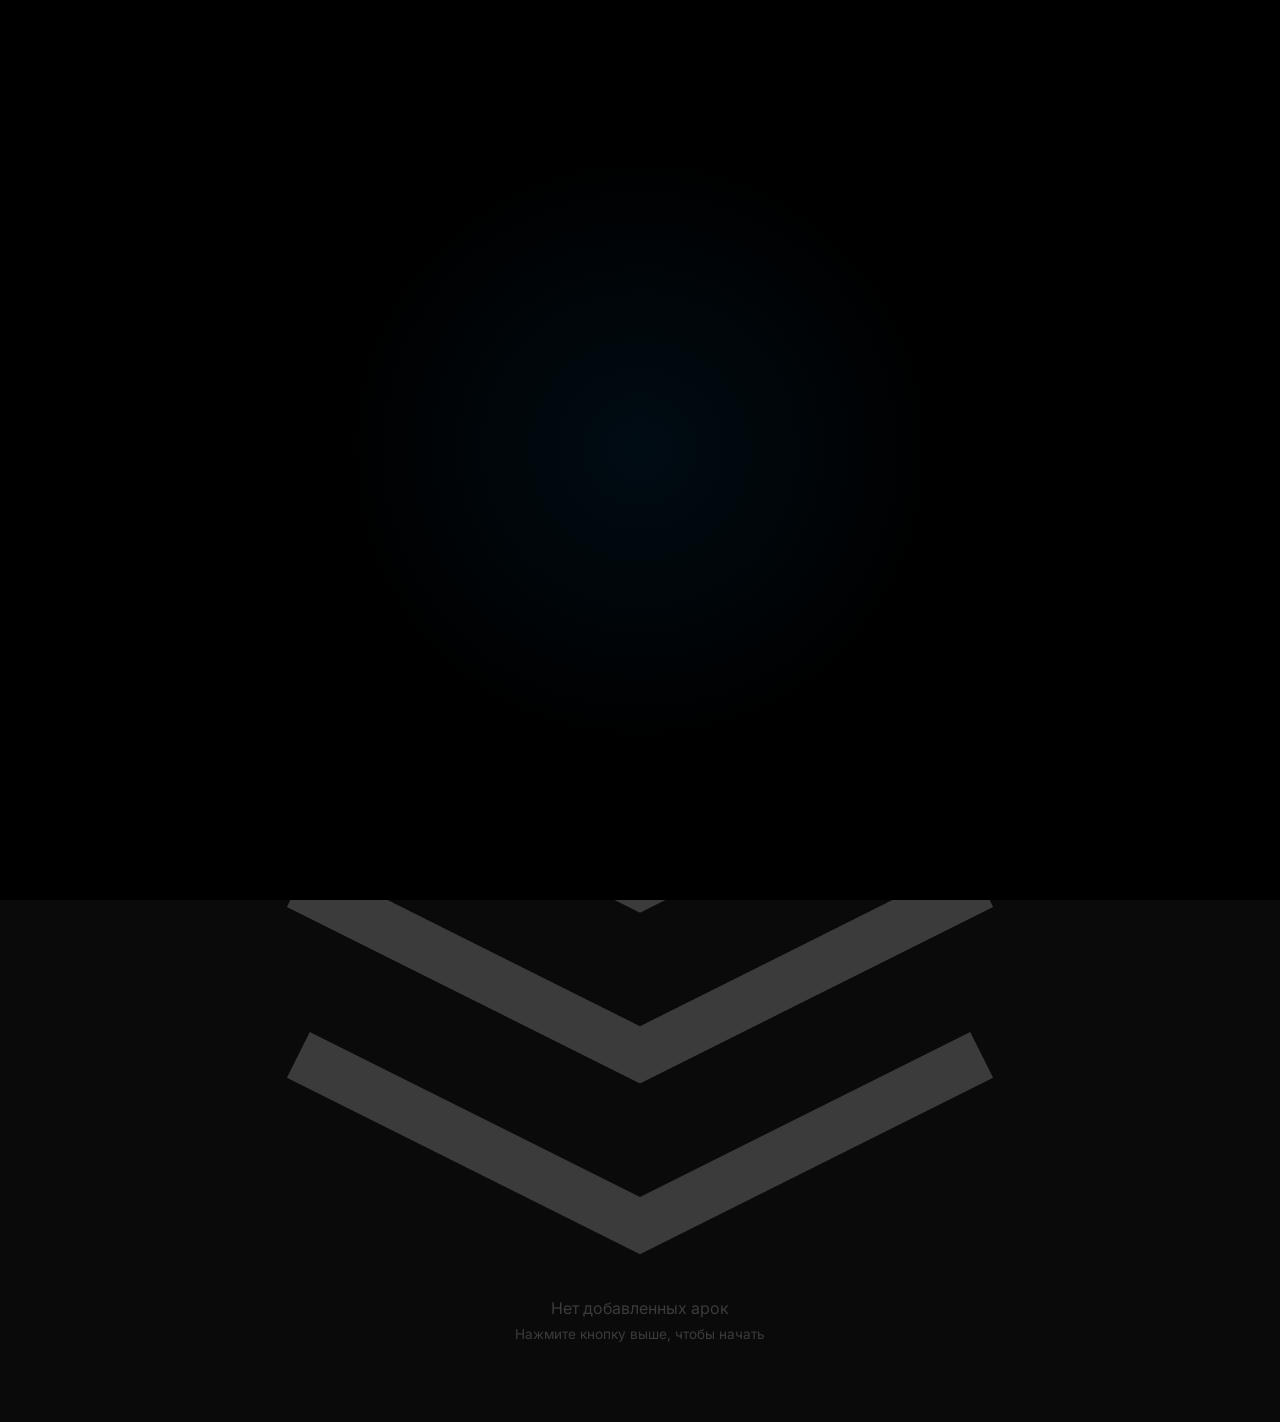
==== commit bcb2a8b0: "Обнова, блин" ====
--- a/index.html
+++ b/index.html
@@ -1,3034 +1,41 @@
 <!DOCTYPE html>
 <html lang="ru">
 <head>
-<link rel="icon" href="https://i.ibb.co/9HzHSyrb/free-icon-naruto-590726.png">
+    <link rel="icon" href="https://i.ibb.co/9HzHSyrb/free-icon-naruto-590726.png">
     <meta charset="UTF-8">
     <meta name="viewport" content="width=device-width, initial-scale=1.0">
     <title>Yama NARUTO</title>
     <link href="https://fonts.googleapis.com/css2?family=Noto+Sans+JP:wght@400;700;900&family=Inter:wght@300;400;600;800&display=swap" rel="stylesheet">
-    <style>
-        :root {
-            --konoha-green: #2d5a27;
-            --konoha-dark: #1a3317;
-            --sharingan-red: #8B0000;
-            --chakra-orange: #ff6b35;
-            --chakra-yellow: #ffd700;
-            --dark-bg: #0a0a0a;
-            --card-bg: rgba(20, 20, 25, 0.85);
-            --glow-orange: rgba(255, 107, 53, 0.4);
-            --glow-blue: rgba(0, 150, 255, 0.3);
-        }
-
-        * {
-            margin: 0;
-            padding: 0;
-            box-sizing: border-box;
-        }
-
-        body {
-            font-family: 'Inter', 'Noto Sans JP', sans-serif;
-            background: var(--dark-bg);
-            color: #e0e0e0;
-            min-height: 100vh;
-            overflow-x: hidden;
-            position: relative;
-        }
-
-        .bg-layer {
-            position: fixed;
-            top: 0;
-            left: 0;
-            width: 100%;
-            height: 100%;
-            z-index: -2;
-            background: 
-                radial-gradient(ellipse at 50% 50%, rgba(255, 60, 0, 0.15) 0%, transparent 60%),
-                radial-gradient(ellipse at 20% 20%, rgba(255, 107, 53, 0.1) 0%, transparent 40%),
-                radial-gradient(ellipse at 80% 20%, rgba(255, 60, 0, 0.08) 0%, transparent 40%),
-                radial-gradient(ellipse at 50% 90%, rgba(139, 0, 0, 0.12) 0%, transparent 50%),
-                linear-gradient(180deg, #0a0a0a 0%, #111 50%, #0a0a0a 100%);
-            animation: kuramaPulse 6s ease-in-out infinite alternate;
-        }
-
-        @keyframes kuramaPulse {
-            0% { 
-                filter: brightness(0.9) saturate(0.8);
-                transform: scale(1);
-            }
-            50% {
-                filter: brightness(1.1) saturate(1.2);
-                transform: scale(1.02);
-            }
-            100% { 
-                filter: brightness(0.95) saturate(1);
-                transform: scale(1);
-            }
-        }
-
-        .bg-layer::before {
-            content: '';
-            position: absolute;
-            top: 0;
-            left: 0;
-            right: 0;
-            bottom: 0;
-            background-image: 
-                radial-gradient(circle at 30% 40%, rgba(255, 107, 53, 0.08) 0%, transparent 30%),
-                radial-gradient(circle at 70% 60%, rgba(255, 60, 0, 0.06) 0%, transparent 30%),
-                radial-gradient(circle at 50% 80%, rgba(139, 0, 0, 0.05) 0%, transparent 40%);
-            animation: chakraFlicker 4s ease-in-out infinite;
-        }
-
-        @keyframes chakraFlicker {
-            0%, 100% { opacity: 0.6; }
-            25% { opacity: 1; }
-            50% { opacity: 0.8; }
-            75% { opacity: 0.9; }
-        }
-
-        .particles {
-            position: fixed;
-            top: 0;
-            left: 0;
-            width: 100%;
-            height: 100%;
-            z-index: -1;
-            pointer-events: none;
-            overflow: hidden;
-        }
-
-        .particle {
-            position: absolute;
-            width: 2px;
-            height: 2px;
-            background: rgba(255, 107, 53, 0.7);
-            border-radius: 50%;
-            animation: floatUp linear infinite;
-            box-shadow: 0 0 8px rgba(255, 60, 0, 0.9);
-        }
-
-        @keyframes floatUp {
-            0% { transform: translateY(100vh) translateX(0); opacity: 0; }
-            10% { opacity: 1; }
-            90% { opacity: 1; }
-            100% { transform: translateY(-10vh) translateX(50px); opacity: 0; }
-        }
-
-        header {
-            text-align: center;
-            padding: 40px 20px 20px;
-            position: relative;
-        }
-
-        .logo-container {
-            display: inline-block;
-            position: relative;
-        }
-
-        .logo-text {
-            font-family: 'Noto Sans JP', sans-serif;
-            font-size: clamp(2.5rem, 8vw, 5rem);
-            font-weight: 900;
-            color: transparent;
-            background: linear-gradient(135deg, var(--chakra-orange), var(--chakra-yellow), #fff);
-            -webkit-background-clip: text;
-            background-clip: text;
-            text-shadow: 0 0 40px rgba(255, 107, 53, 0.3);
-            letter-spacing: -2px;
-            position: relative;
-            z-index: 1;
-            user-select: none;
-            -webkit-user-select: none;
-            -moz-user-select: none;
-            -ms-user-select: none;
-            cursor: default;
-        }
-
-        .logo-text::after {
-            content: 'うずまき';
-            position: absolute;
-            top: -15px;
-            right: -50px;
-            font-size: 1.2rem;
-            color: var(--chakra-orange);
-            opacity: 0.6;
-            letter-spacing: 4px;
-        }
-
-        .header-glow {
-            position: absolute;
-            top: 50%;
-            left: 50%;
-            transform: translate(-50%, -50%);
-            width: 300px;
-            height: 300px;
-            background: radial-gradient(circle, rgba(255, 60, 0, 0.2) 0%, transparent 70%);
-            filter: blur(40px);
-            animation: glowPulse 4s ease-in-out infinite;
-        }
-
-        @keyframes glowPulse {
-            0%, 100% { opacity: 0.5; transform: translate(-50%, -50%) scale(1); }
-            50% { opacity: 1; transform: translate(-50%, -50%) scale(1.2); }
-        }
-
-        .container {
-            max-width: 900px;
-            margin: 0 auto;
-            padding: 20px;
-        }
-
-        .stats-bar {
-            display: flex;
-            justify-content: center;
-            gap: 30px;
-            margin-bottom: 30px;
-            flex-wrap: wrap;
-        }
-
-        .stat-item {
-            background: rgba(255, 255, 255, 0.03);
-            border: 1px solid rgba(255, 255, 255, 0.08);
-            border-radius: 12px;
-            padding: 12px 24px;
-            text-align: center;
-            backdrop-filter: blur(10px);
-            transition: all 0.3s ease;
-        }
-
-        .stat-item:hover {
-            border-color: var(--chakra-orange);
-            box-shadow: 0 0 20px rgba(255, 107, 53, 0.1);
-        }
-
-        .stat-value {
-            font-size: 1.8rem;
-            font-weight: 800;
-            color: var(--chakra-orange);
-            text-shadow: 0 0 10px rgba(255, 107, 53, 0.3);
-        }
-
-        .stat-label {
-            font-size: 0.75rem;
-            color: rgba(255, 255, 255, 0.4);
-            text-transform: uppercase;
-            letter-spacing: 2px;
-        }
-
-        .actions-row {
-            display: flex;
-            gap: 12px;
-            margin-bottom: 30px;
-            flex-wrap: wrap;
-            justify-content: center;
-        }
-
-        .add-arc-btn {
-            display: flex;
-            align-items: center;
-            justify-content: center;
-            gap: 10px;
-            flex: 1;
-            min-width: 200px;
-            padding: 18px;
-            background: linear-gradient(135deg, rgba(255, 107, 53, 0.1), rgba(255, 215, 0, 0.05));
-            border: 2px dashed rgba(255, 107, 53, 0.4);
-            border-radius: 16px;
-            color: var(--chakra-orange);
-            font-size: 1.1rem;
-            font-weight: 600;
-            cursor: pointer;
-            transition: all 0.3s ease;
-            backdrop-filter: blur(10px);
-        }
-
-        .add-arc-btn:hover {
-            background: linear-gradient(135deg, rgba(255, 107, 53, 0.2), rgba(255, 215, 0, 0.1));
-            border-color: var(--chakra-orange);
-            box-shadow: 0 0 30px rgba(255, 107, 53, 0.15);
-            transform: translateY(-2px);
-        }
-
-        .import-export-btn {
-            display: flex;
-            align-items: center;
-            justify-content: center;
-            gap: 8px;
-            padding: 18px 24px;
-            background: rgba(255, 255, 255, 0.03);
-            border: 1px solid rgba(255, 255, 255, 0.1);
-            border-radius: 16px;
-            color: rgba(255, 255, 255, 0.6);
-            font-size: 0.95rem;
-            font-weight: 600;
-            cursor: pointer;
-            transition: all 0.3s ease;
-            backdrop-filter: blur(10px);
-        }
-
-        .import-export-btn:hover {
-            background: rgba(255, 255, 255, 0.06);
-            border-color: rgba(255, 255, 255, 0.2);
-            color: #fff;
-        }
-
-        
-
-        .add-arc-btn svg, .import-export-btn svg, .tierlist-btn svg {
-            width: 24px;
-            height: 24px;
-        }
-
-        .arc-card {
-            background: var(--card-bg);
-            border: 1px solid rgba(255, 255, 255, 0.06);
-            border-radius: 20px;
-            margin-bottom: 20px;
-            overflow: hidden;
-            transition: all 0.4s cubic-bezier(0.4, 0, 0.2, 1);
-            backdrop-filter: blur(20px);
-            position: relative;
-        }
-
-        .arc-card::before {
-            content: '';
-            position: absolute;
-            top: 0;
-            left: 0;
-            right: 0;
-            height: 3px;
-            background: linear-gradient(90deg, var(--chakra-orange), var(--chakra-yellow), var(--chakra-orange));
-            opacity: 0;
-            transition: opacity 0.3s ease;
-            z-index: 2;
-        }
-
-        .arc-card:hover::before {
-            opacity: 1;
-        }
-
-        .arc-card:hover {
-            border-color: rgba(255, 107, 53, 0.2);
-            box-shadow: 0 10px 40px rgba(0, 0, 0, 0.4), 0 0 20px rgba(255, 107, 53, 0.05);
-            transform: translateY(-2px);
-        }
-
-        .arc-cover {
-            position: absolute;
-            top: 0;
-            left: 0;
-            right: 0;
-            height: 100%;
-            background-size: cover;
-            background-position: center;
-            filter: blur(10px) brightness(0.3);
-            opacity: 0.6;
-            z-index: 0;
-            pointer-events: none;
-            transition: opacity 0.5s ease;
-        }
-
-        .arc-card:hover .arc-cover {
-            opacity: 0.8;
-        }
-
-        .arc-header {
-            padding: 24px;
-            cursor: pointer;
-            display: flex;
-            align-items: center;
-            gap: 16px;
-            position: relative;
-            z-index: 1;
-        }
-
-        .arc-toggle {
-            width: 36px;
-            height: 36px;
-            border-radius: 10px;
-            background: rgba(255, 107, 53, 0.1);
-            border: 1px solid rgba(255, 107, 53, 0.3);
-            display: flex;
-            align-items: center;
-            justify-content: center;
-            color: var(--chakra-orange);
-            transition: all 0.3s ease;
-            flex-shrink: 0;
-        }
-
-        .arc-toggle.rotated {
-            transform: rotate(90deg);
-            background: var(--chakra-orange);
-            color: #000;
-        }
-
-        .arc-info {
-            flex: 1;
-        }
-
-        .arc-title {
-            font-size: 1.3rem;
-            font-weight: 700;
-            color: #fff;
-            margin-bottom: 4px;
-            display: flex;
-            align-items: center;
-            gap: 10px;
-            flex-wrap: wrap;
-            min-width: 0;
-        }
-
-        .arc-title-input {
-            background: transparent;
-            border: none;
-            color: #fff;
-            font-size: 1.3rem;
-            font-weight: 700;
-            font-family: inherit;
-            width: 100%;
-            min-width: 0;
-            outline: none;
-            border-bottom: 1px solid transparent;
-            transition: border-color 0.3s;
-            word-break: break-word;
-            overflow-wrap: break-word;
-            white-space: normal;
-            line-height: 1.3;
-        }
-
-        .arc-title-input:focus {
-            border-bottom-color: var(--chakra-orange);
-        }
-
-        .arc-meta {
-            display: flex;
-            align-items: center;
-            gap: 12px;
-            font-size: 0.85rem;
-            color: rgba(255, 255, 255, 0.4);
-        }
-
-        .arc-progress {
-            display: flex;
-            align-items: center;
-            gap: 12px;
-        }
-
-        .progress-bar {
-            width: 120px;
-            height: 6px;
-            background: rgba(255, 255, 255, 0.06);
-            border-radius: 3px;
-            overflow: hidden;
-        }
-
-        .progress-fill {
-            height: 100%;
-            background: linear-gradient(90deg, var(--chakra-orange), var(--chakra-yellow));
-            border-radius: 3px;
-            transition: width 0.5s cubic-bezier(0.4, 0, 0.2, 1);
-            box-shadow: 0 0 10px rgba(255, 107, 53, 0.3);
-        }
-
-        .arc-actions {
-            display: flex;
-            gap: 8px;
-        }
-
-        .icon-btn {
-            width: 36px;
-            height: 36px;
-            border-radius: 10px;
-            background: rgba(255, 255, 255, 0.05);
-            border: 1px solid rgba(255, 255, 255, 0.1);
-            color: rgba(255, 255, 255, 0.5);
-            cursor: pointer;
-            display: flex;
-            align-items: center;
-            justify-content: center;
-            transition: all 0.2s ease;
-        }
-
-        .icon-btn:hover {
-            background: rgba(255, 107, 53, 0.15);
-            border-color: rgba(255, 107, 53, 0.4);
-            color: var(--chakra-orange);
-        }
-
-        .icon-btn.delete:hover {
-            background: rgba(139, 0, 0, 0.2);
-            border-color: rgba(139, 0, 0, 0.4);
-            color: #ff4444;
-        }
-
-        .arc-content {
-            max-height: 0;
-            overflow: hidden;
-            transition: max-height 0.5s cubic-bezier(0.4, 0, 0.2, 1), padding 0.3s ease;
-            position: relative;
-            z-index: 1;
-        }
-
-        .arc-content.open {
-            max-height: 5000px;
-            padding: 0 24px 24px;
-        }
-
-        .content-section {
-            margin-bottom: 24px;
-        }
-
-        .section-label {
-            font-size: 0.75rem;
-            text-transform: uppercase;
-            letter-spacing: 3px;
-            color: rgba(255, 255, 255, 0.3);
-            margin-bottom: 12px;
-            display: flex;
-            align-items: center;
-            gap: 8px;
-        }
-
-        .section-label::after {
-            content: '';
-            flex: 1;
-            height: 1px;
-            background: linear-gradient(90deg, rgba(255, 255, 255, 0.1), transparent);
-        }
-
-        .view-toggle {
-            display: flex;
-            gap: 8px;
-            margin-bottom: 16px;
-        }
-
-        .view-toggle-btn {
-            width: 40px;
-            height: 40px;
-            border-radius: 10px;
-            background: rgba(255, 255, 255, 0.03);
-            border: 1px solid rgba(255, 255, 255, 0.1);
-            color: rgba(255, 255, 255, 0.4);
-            font-family: inherit;
-            font-size: 1.1rem;
-            font-weight: 700;
-            cursor: pointer;
-            transition: all 0.3s;
-            display: flex;
-            align-items: center;
-            justify-content: center;
-        }
-
-        .view-toggle-btn.active {
-            background: linear-gradient(135deg, rgba(255, 107, 53, 0.2), rgba(255, 215, 0, 0.1));
-            border-color: var(--chakra-orange);
-            color: var(--chakra-orange);
-        }
-
-        .episodes-grid {
-            display: grid;
-            grid-template-columns: repeat(auto-fill, minmax(50px, 1fr));
-            gap: 8px;
-        }
-
-        .episode-btn {
-            aspect-ratio: 1;
-            border-radius: 12px;
-            background: rgba(255, 255, 255, 0.03);
-            border: 1px solid rgba(255, 255, 255, 0.08);
-            color: rgba(255, 255, 255, 0.5);
-            font-size: 0.85rem;
-            font-weight: 600;
-            cursor: pointer;
-            display: flex;
-            align-items: center;
-            justify-content: center;
-            transition: all 0.2s ease;
-            position: relative;
-            overflow: hidden;
-        }
-
-        .episode-btn::before {
-            content: '';
-            position: absolute;
-            top: 50%;
-            left: 50%;
-            width: 0;
-            height: 0;
-            background: radial-gradient(circle, rgba(255, 107, 53, 0.3), transparent);
-            border-radius: 50%;
-            transform: translate(-50%, -50%);
-            transition: width 0.4s, height 0.4s;
-            z-index: 1;
-        }
-
-        .episode-btn:hover::before {
-            width: 100%;
-            height: 100%;
-        }
-
-        .episode-btn:hover {
-            border-color: rgba(255, 107, 53, 0.4);
-            color: #fff;
-            transform: scale(1.05);
-        }
-
-        .episode-btn.watched {
-            background: rgba(255, 107, 53, 0.15);
-            border-color: var(--chakra-orange);
-            color: var(--chakra-yellow);
-            box-shadow: 0 0 15px rgba(255, 107, 53, 0.2);
-        }
-
-        .episode-btn.excellent {
-            animation: goldFlame 2s ease-in-out infinite alternate;
-            border-color: #ffd700;
-            box-shadow: 0 0 20px rgba(255, 215, 0, 0.4), inset 0 0 15px rgba(255, 215, 0, 0.1);
-        }
-
-        .episode-btn.bad {
-            animation: redFlame 2s ease-in-out infinite alternate;
-            border-color: #ff3333;
-            box-shadow: 0 0 20px rgba(255, 50, 50, 0.4), inset 0 0 10px rgba(255, 50, 50, 0.1);
-        }
-
-        @keyframes goldFlame {
-            0% { box-shadow: 0 0 15px rgba(255, 215, 0, 0.3), inset 0 0 5px rgba(255, 215, 0, 0.05); }
-            100% { box-shadow: 0 0 30px rgba(255, 215, 0, 0.6), inset 0 0 15px rgba(255, 215, 0, 0.15); }
-        }
-
-        @keyframes redFlame {
-            0% { box-shadow: 0 0 15px rgba(255, 50, 50, 0.3), inset 0 0 5px rgba(255, 50, 50, 0.05); }
-            100% { box-shadow: 0 0 30px rgba(255, 50, 50, 0.6), inset 0 0 15px rgba(255, 50, 50, 0.15); }
-        }
-
-        .text-episodes-list {
-            display: flex;
-            flex-direction: column;
-            gap: 8px;
-            max-height: 320px;
-            overflow-y: auto;
-            padding-right: 8px;
-        }
-
-        .text-episodes-list::-webkit-scrollbar {
-            width: 6px;
-        }
-
-        .text-episodes-list::-webkit-scrollbar-track {
-            background: rgba(255, 255, 255, 0.02);
-            border-radius: 3px;
-        }
-
-        .text-episodes-list::-webkit-scrollbar-thumb {
-            background: rgba(255, 107, 53, 0.3);
-            border-radius: 3px;
-        }
-
-        .text-episode-item {
-            display: flex;
-            align-items: center;
-            gap: 12px;
-            padding: 12px 16px;
-            background: rgba(255, 255, 255, 0.02);
-            border: 1px solid rgba(255, 255, 255, 0.06);
-            border-radius: 12px;
-            transition: all 0.3s ease;
-            flex-shrink: 0;
-        }
-
-        .text-episode-item.watched {
-            background: linear-gradient(135deg, rgba(255, 107, 53, 0.08), rgba(255, 215, 0, 0.03));
-            border-color: rgba(255, 107, 53, 0.2);
-        }
-
-        .text-episode-item.excellent {
-            animation: goldFlameItem 2s ease-in-out infinite alternate;
-            border-color: #ffd700;
-        }
-
-        .text-episode-item.bad {
-            animation: redFlameItem 2s ease-in-out infinite alternate;
-            border-color: #ff3333;
-        }
-
-        @keyframes goldFlameItem {
-            0% { box-shadow: 0 0 10px rgba(255, 215, 0, 0.2); }
-            100% { box-shadow: 0 0 25px rgba(255, 215, 0, 0.5); }
-        }
-
-        @keyframes redFlameItem {
-            0% { box-shadow: 0 0 10px rgba(255, 50, 50, 0.2); }
-            100% { box-shadow: 0 0 25px rgba(255, 50, 50, 0.5); }
-        }
-
-        .text-ep-number {
-            font-size: 0.85rem;
-            font-weight: 700;
-            color: var(--chakra-orange);
-            min-width: 40px;
-            text-align: center;
-            background: rgba(255, 107, 53, 0.1);
-            padding: 4px 8px;
-            border-radius: 6px;
-        }
-
-        .text-ep-input {
-            flex: 1;
-            background: transparent;
-            border: none;
-            border-bottom: 1px solid rgba(255, 255, 255, 0.1);
-            color: #fff;
-            font-family: inherit;
-            font-size: 0.95rem;
-            padding: 4px 0;
-            outline: none;
-            transition: border-color 0.3s;
-        }
-
-        .text-ep-input:focus {
-            border-bottom-color: var(--chakra-orange);
-        }
-
-        .ep-date-input {
-            background: rgba(255, 255, 255, 0.03);
-            border: 1px solid rgba(255, 255, 255, 0.1);
-            border-radius: 8px;
-            padding: 6px 10px;
-            color: rgba(255, 255, 255, 0.6);
-            font-family: inherit;
-            font-size: 0.8rem;
-            outline: none;
-            cursor: pointer;
-            transition: all 0.3s;
-        }
-
-        .ep-date-input:focus {
-            border-color: var(--chakra-orange);
-        }
-
-        .text-ep-actions {
-            display: flex;
-            gap: 6px;
-        }
-
-        .rating-btn {
-            width: 32px;
-            height: 32px;
-            border-radius: 8px;
-            border: 1px solid rgba(255, 255, 255, 0.1);
-            background: rgba(255, 255, 255, 0.03);
-            cursor: pointer;
-            display: flex;
-            align-items: center;
-            justify-content: center;
-            font-size: 1rem;
-            transition: all 0.2s;
-        }
-
-        .rating-btn.gold {
-            border-color: #ffd700;
-            background: rgba(255, 215, 0, 0.1);
-        }
-
-        .rating-btn.gold.active {
-            background: rgba(255, 215, 0, 0.25);
-            box-shadow: 0 0 15px rgba(255, 215, 0, 0.3);
-        }
-
-        .rating-btn.red {
-            border-color: #ff4444;
-            background: rgba(255, 68, 68, 0.1);
-        }
-
-        .rating-btn.red.active {
-            background: rgba(255, 68, 68, 0.25);
-            box-shadow: 0 0 15px rgba(255, 68, 68, 0.3);
-        }
-
-        .rating-btn.watch {
-            border-color: rgba(255, 107, 53, 0.3);
-            color: rgba(255, 255, 255, 0.4);
-        }
-
-        .rating-btn.watch.active {
-            background: rgba(255, 107, 53, 0.15);
-            color: var(--chakra-orange);
-            border-color: var(--chakra-orange);
-        }
-
-        .characters-grid {
-            display: grid;
-            grid-template-columns: repeat(auto-fill, minmax(140px, 1fr));
-            gap: 14px;
-        }
-
-        .character-card {
-            background: rgba(255, 255, 255, 0.03);
-            border: 1px solid rgba(255, 255, 255, 0.06);
-            border-radius: 16px;
-            padding: 10px 8px;
-            text-align: center;
-            transition: all 0.3s ease;
-            position: relative;
-            overflow: hidden;
-            display: flex;
-            flex-direction: column;
-            align-items: center;
-            min-height: 176px;
-        }
-
-        .character-card::before {
-            content: '';
-            position: absolute;
-            top: 0;
-            left: 0;
-            right: 0;
-            height: 2px;
-            background: linear-gradient(90deg, transparent, var(--chakra-orange), transparent);
-            opacity: 0;
-            transition: opacity 0.3s;
-        }
-
-        .character-card:hover {
-            transform: translateY(-4px);
-            border-color: rgba(255, 107, 53, 0.2);
-            box-shadow: 0 8px 30px rgba(0, 0, 0, 0.3);
-            cursor: pointer;
-        }
-
-        .character-card:hover::before {
-            opacity: 1;
-        }
-
-        .character-card:active {
-            transform: translateY(-2px) scale(0.98);
-        }
-
-        .character-portrait {
-            width: 100px;
-            height: 100px;
-            border-radius: 50%;
-            margin: 0 auto 8px;
-            object-fit: cover;
-            border: 2px solid rgba(255, 255, 255, 0.1);
-            transition: all 0.3s;
-            background: rgba(255, 255, 255, 0.05);
-            position: relative;
-        }
-
-        .character-card:hover .character-portrait {
-            border-color: var(--chakra-orange);
-            box-shadow: 0 0 20px rgba(255, 107, 53, 0.2);
-        }
-
-        .death-icon {
-            position: absolute;
-            top: 8px;
-            left: 8px;
-            width: 22px;
-            height: 22px;
-            background: rgba(0, 0, 0, 0.6);
-            border-radius: 50%;
-            display: flex;
-            align-items: center;
-            justify-content: center;
-            color: rgba(255, 255, 255, 0.5);
-            font-size: 0.75rem;
-            opacity: 0.7;
-            transition: opacity 0.3s;
-        }
-
-        .character-name-input {
-            background: transparent;
-            border: none;
-            border-bottom: 1px solid rgba(255, 255, 255, 0.1);
-            color: #fff;
-            font-size: 0.9rem;
-            font-weight: 600;
-            text-align: center;
-            width: 100%;
-            font-family: inherit;
-            outline: none;
-            transition: border-color 0.3s;
-        }
-
-        .character-name-input:focus {
-            border-bottom-color: var(--chakra-orange);
-        }
-
-        .character-delete {
-            position: absolute;
-            top: 8px;
-            right: 8px;
-            width: 22px;
-            height: 22px;
-            border-radius: 50%;
-            background: rgba(139, 0, 0, 0.3);
-            border: none;
-            color: rgba(255, 255, 255, 0.6);
-            font-size: 0.7rem;
-            cursor: pointer;
-            opacity: 0;
-            transition: all 0.2s;
-            display: flex;
-            align-items: center;
-            justify-content: center;
-        }
-
-        .character-card:hover .character-delete {
-            opacity: 1;
-        }
-
-        .add-character-btn {
-            background: rgba(255, 255, 255, 0.03);
-            border: 2px dashed rgba(255, 255, 255, 0.1);
-            border-radius: 16px;
-            padding: 16px;
-            display: flex;
-            flex-direction: column;
-            align-items: center;
-            justify-content: center;
-            gap: 8px;
-            cursor: pointer;
-            transition: all 0.3s;
-            color: rgba(255, 255, 255, 0.3);
-            min-height: 150px;
-        }
-
-        .add-character-btn:hover {
-            border-color: rgba(255, 107, 53, 0.3);
-            color: var(--chakra-orange);
-            background: rgba(255, 107, 53, 0.03);
-        }
-
-        .add-character-btn svg {
-            width: 32px;
-            height: 32px;
-        }
-
-        .file-input-hidden {
-            display: none;
-        }
-
-        ::-webkit-scrollbar {
-            width: 8px;
-        }
-
-        ::-webkit-scrollbar-track {
-            background: var(--dark-bg);
-        }
-
-        ::-webkit-scrollbar-thumb {
-            background: rgba(255, 107, 53, 0.3);
-            border-radius: 4px;
-        }
-
-        @media (max-width: 600px) {
-            .arc-header {
-                flex-wrap: wrap;
-            }
-            .arc-progress {
-                width: 100%;
-                margin-top: 10px;
-            }
-            .progress-bar {
-                flex: 1;
-            }
-            .characters-grid {
-                grid-template-columns: repeat(2, 1fr);
-            }
-            .text-episode-item {
-                flex-wrap: wrap;
-            }
-            .text-ep-actions {
-                width: 100%;
-                justify-content: flex-end;
-                margin-top: 8px;
-            }
-        }
-
-        .empty-state {
-            text-align: center;
-            padding: 60px 20px;
-            color: rgba(255, 255, 255, 0.2);
-        }
-
-        .konoha-symbol {
-            position: fixed;
-            bottom: 20px;
-            right: 20px;
-            width: 60px;
-            height: 60px;
-            opacity: 0.05;
-            pointer-events: none;
-            z-index: -1;
-        }
-
-        [data-tooltip] {
-            position: relative;
-        }
-
-        [data-tooltip]::after {
-            content: attr(data-tooltip);
-            position: absolute;
-            bottom: 100%;
-            left: 50%;
-            transform: translateX(-50%) translateY(-4px);
-            background: rgba(0, 0, 0, 0.9);
-            color: #fff;
-            padding: 4px 10px;
-            border-radius: 6px;
-            font-size: 0.75rem;
-            white-space: nowrap;
-            opacity: 0;
-            pointer-events: none;
-            transition: opacity 0.2s;
-            border: 1px solid rgba(255, 255, 255, 0.1);
-        }
-
-        [data-tooltip]:hover::after {
-            opacity: 1;
-        }
-
-        .modal-overlay {
-            position: fixed;
-            top: 0;
-            left: 0;
-            right: 0;
-            bottom: 0;
-            background: rgba(0, 0, 0, 0.8);
-            backdrop-filter: blur(10px);
-            display: flex;
-            align-items: center;
-            justify-content: center;
-            z-index: 1000;
-            opacity: 0;
-            pointer-events: none;
-            transition: opacity 0.3s;
-        }
-
-        .modal-overlay.active {
-            opacity: 1;
-            pointer-events: all;
-        }
-
-        .modal {
-            background: var(--card-bg);
-            border: 1px solid rgba(255, 255, 255, 0.1);
-            border-radius: 20px;
-            padding: 32px;
-            max-width: 500px;
-            width: 90%;
-            transform: translateY(20px);
-            transition: transform 0.3s;
-        }
-
-        .modal-overlay.active .modal {
-            transform: translateY(0);
-        }
-
-        .modal-title {
-            font-size: 1.3rem;
-            font-weight: 700;
-            color: #fff;
-            margin-bottom: 16px;
-        }
-
-        .modal-textarea {
-            width: 100%;
-            min-height: 200px;
-            background: rgba(255, 255, 255, 0.03);
-            border: 1px solid rgba(255, 255, 255, 0.1);
-            border-radius: 12px;
-            padding: 16px;
-            color: #fff;
-            font-family: 'Courier New', monospace;
-            font-size: 0.85rem;
-            resize: vertical;
-            outline: none;
-            margin-bottom: 16px;
-        }
-
-        .modal-textarea:focus {
-            border-color: var(--chakra-orange);
-        }
-
-        .modal-actions {
-            display: flex;
-            gap: 10px;
-            justify-content: flex-end;
-        }
-
-        .modal-btn {
-            padding: 10px 20px;
-            border-radius: 10px;
-            font-family: inherit;
-            font-weight: 600;
-            cursor: pointer;
-            transition: all 0.3s;
-            border: none;
-        }
-
-        .modal-btn.primary {
-            background: linear-gradient(135deg, var(--chakra-orange), var(--chakra-yellow));
-            color: #000;
-        }
-
-        .modal-btn.primary:hover {
-            box-shadow: 0 0 20px rgba(255, 107, 53, 0.3);
-        }
-
-        .modal-btn.secondary {
-            background: rgba(255, 255, 255, 0.05);
-            color: rgba(255, 255, 255, 0.6);
-            border: 1px solid rgba(255, 255, 255, 0.1);
-        }
-
-        .modal-btn.secondary:hover {
-            background: rgba(255, 255, 255, 0.1);
-            color: #fff;
-        }
-
-        .file-import-label {
-            display: block;
-            padding: 40px;
-            border: 2px dashed rgba(255, 107, 53, 0.3);
-            border-radius: 12px;
-            text-align: center;
-            color: rgba(255, 255, 255, 0.4);
-            cursor: pointer;
-            transition: all 0.3s;
-            margin-bottom: 16px;
-            position: relative;
-        }
-
-        .file-import-label:hover {
-            border-color: var(--chakra-orange);
-            background: rgba(255, 107, 53, 0.05);
-            color: var(--chakra-orange);
-        }
-
-        .import-file-input {
-            position: absolute;
-            top: 0;
-            left: 0;
-            width: 100%;
-            height: 100%;
-            opacity: 0;
-            cursor: pointer;
-        }
-
-        .arc-edit-modal .modal {
-            max-width: 450px;
-        }
-
-        .arc-edit-cover-preview {
-            width: 100%;
-            height: 120px;
-            border-radius: 12px;
-            background: rgba(255, 255, 255, 0.03);
-            border: 2px dashed rgba(255, 255, 255, 0.1);
-            display: flex;
-            flex-direction: column;
-            align-items: center;
-            justify-content: center;
-            gap: 8px;
-            color: rgba(255, 255, 255, 0.4);
-            cursor: pointer;
-            transition: all 0.3s;
-            margin-bottom: 16px;
-            overflow: hidden;
-            position: relative;
-        }
-
-        .arc-edit-cover-preview:hover {
-            border-color: var(--chakra-orange);
-            background: rgba(255, 107, 53, 0.03);
-            color: var(--chakra-orange);
-        }
-
-        .arc-edit-cover-preview.has-image {
-            border-style: solid;
-            border-color: rgba(255, 107, 53, 0.3);
-        }
-
-        .arc-edit-cover-preview img {
-            position: absolute;
-            top: 0;
-            left: 0;
-            width: 100%;
-            height: 100%;
-            object-fit: cover;
-            filter: blur(8px) brightness(0.5);
-        }
-
-        .arc-edit-cover-preview span {
-            position: relative;
-            z-index: 1;
-        }
-
-        .arc-edit-section {
-            margin-bottom: 20px;
-        }
-
-        .arc-edit-section-label {
-            font-size: 0.8rem;
-            color: rgba(255, 255, 255, 0.4);
-            margin-bottom: 8px;
-            text-transform: uppercase;
-            letter-spacing: 2px;
-        }
-
-        .char-modal .modal {
-            max-width: 400px;
-        }
-
-        .char-modal-preview {
-            width: 100px;
-            height: 100px;
-            border-radius: 50%;
-            margin: 0 auto 16px;
-            background: rgba(255, 255, 255, 0.03);
-            border: 2px dashed rgba(255, 255, 255, 0.1);
-            display: flex;
-            align-items: center;
-            justify-content: center;
-            cursor: pointer;
-            transition: all 0.3s;
-            overflow: hidden;
-            position: relative;
-        }
-
-        .char-modal-preview img {
-            width: 100%;
-            height: 100%;
-            object-fit: cover;
-        }
-
-        .char-modal-name-input {
-            width: 100%;
-            background: rgba(255, 255, 255, 0.03);
-            border: 1px solid rgba(255, 255, 255, 0.1);
-            border-radius: 10px;
-            padding: 12px 16px;
-            color: #fff;
-            font-family: inherit;
-            font-size: 1rem;
-            outline: none;
-            margin-bottom: 16px;
-            transition: border-color 0.3s;
-        }
-
-        .char-modal-name-input:focus {
-            border-color: var(--chakra-orange);
-        }
-
-        .death-checkbox {
-            display: flex;
-            align-items: center;
-            gap: 10px;
-            margin-bottom: 20px;
-            cursor: pointer;
-        }
-
-        .death-checkbox input {
-            display: none;
-        }
-
-        .death-checkbox-icon {
-            width: 24px;
-            height: 24px;
-            border-radius: 6px;
-            border: 1px solid rgba(255, 255, 255, 0.2);
-            background: rgba(255, 255, 255, 0.03);
-            display: flex;
-            align-items: center;
-            justify-content: center;
-            transition: all 0.3s;
-            font-size: 0.85rem;
-        }
-
-        .death-checkbox input:checked + .death-checkbox-icon {
-            background: rgba(139, 0, 0, 0.3);
-            border-color: rgba(255, 50, 50, 0.5);
-            color: #ff4444;
-        }
-
-        .death-checkbox-text {
-            font-size: 0.9rem;
-            color: rgba(255, 255, 255, 0.6);
-        }
-
-        .episode-controls {
-            display: flex;
-            gap: 10px;
-            flex-wrap: wrap;
-        }
-
-        .control-input {
-            background: rgba(255, 255, 255, 0.05);
-            border: 1px solid rgba(255, 255, 255, 0.1);
-            border-radius: 10px;
-            padding: 10px 14px;
-            color: #fff;
-            font-family: inherit;
-            font-size: 0.9rem;
-            outline: none;
-            transition: all 0.3s;
-            width: 120px;
-        }
-
-        .control-input:focus {
-            border-color: var(--chakra-orange);
-            box-shadow: 0 0 10px rgba(255, 107, 53, 0.1);
-        }
-
-        .control-btn {
-            background: linear-gradient(135deg, rgba(255, 107, 53, 0.2), rgba(255, 215, 0, 0.1));
-            border: 1px solid rgba(255, 107, 53, 0.3);
-            border-radius: 10px;
-            padding: 10px 18px;
-            color: var(--chakra-orange);
-            font-family: inherit;
-            font-weight: 600;
-            cursor: pointer;
-            transition: all 0.3s;
-            font-size: 0.9rem;
-        }
-
-        .control-btn:hover {
-            background: linear-gradient(135deg, rgba(255, 107, 53, 0.3), rgba(255, 215, 0, 0.2));
-            box-shadow: 0 0 20px rgba(255, 107, 53, 0.15);
-            transform: translateY(-1px);
-        }
-
-        /* ============================================
-           СТИЛИ ДЛЯ ОПЕНИНГОВ/ЭНДИНГОВ
-           ============================================ */
-        .openings-list {
-            display: flex;
-            flex-direction: column;
-            gap: 8px;
-            margin-bottom: 12px;
-        }
-
-        .opening-item {
-            display: flex;
-            align-items: center;
-            gap: 12px;
-            padding: 12px 16px;
-            background: rgba(255, 255, 255, 0.03);
-            border: 1px solid rgba(255, 255, 255, 0.06);
-            border-radius: 12px;
-            transition: all 0.3s ease;
-            cursor: pointer;
-            position: relative;
-            min-height: 50px;
-        }
-
-        .opening-item:hover {
-            border-color: rgba(255, 107, 53, 0.2);
-            background: rgba(255, 107, 53, 0.05);
-            transform: translateX(4px);
-        }
-
-        .opening-item.active {
-            border-color: var(--chakra-orange);
-            background: rgba(255, 107, 53, 0.1);
-            box-shadow: 0 0 20px rgba(255, 107, 53, 0.1);
-        }
-
-        .opening-type-badge {
-            padding: 6px 12px;
-            border-radius: 8px;
-            font-size: 0.75rem;
-            font-weight: 700;
-            text-transform: uppercase;
-            letter-spacing: 1px;
-            background: rgba(255, 107, 53, 0.15);
-            color: var(--chakra-orange);
-            border: 1px solid rgba(255, 107, 53, 0.3);
-            flex-shrink: 0;
-            min-width: 40px;
-            text-align: center;
-        }
-
-        .opening-info {
-            flex: 1;
-            min-width: 0;
-            display: flex;
-            align-items: center;
-            gap: 10px;
-        }
-
-        .opening-name {
-            color: #e0e0e0;
-            font-weight: 500;
-            font-size: 0.95rem;
-            transition: all 0.3s;
-            white-space: nowrap;
-            overflow: hidden;
-            text-overflow: ellipsis;
-        }
-
-        .opening-item:hover .opening-name {
-            color: var(--chakra-yellow);
-        }
-
-        .opening-item.active .opening-name {
-            color: var(--chakra-orange);
-        }
-
-        .opening-actions-group {
-            display: flex;
-            gap: 6px;
-            align-items: center;
-            flex-shrink: 0;
-        }
-
-        .opening-action-btn {
-            width: 30px;
-            height: 30px;
-            border-radius: 8px;
-            border: 1px solid rgba(255, 255, 255, 0.15);
-            cursor: pointer;
-            display: flex;
-            align-items: center;
-            justify-content: center;
-            font-size: 0.8rem;
-            transition: all 0.2s;
-            background: rgba(255, 255, 255, 0.03);
-            color: rgba(255, 255, 255, 0.5);
-        }
-
-        .opening-edit-btn {
-            border-color: rgba(255, 107, 53, 0.3);
-            color: rgba(255, 107, 53, 0.6);
-            font-size: 0.9rem;
-        }
-
-        .opening-edit-btn:hover {
-            background: rgba(255, 107, 53, 0.2);
-            border-color: var(--chakra-orange);
-            color: var(--chakra-orange);
-            box-shadow: 0 0 10px rgba(255, 107, 53, 0.2);
-        }
-
-        .opening-delete-btn {
-            border-color: rgba(139, 0, 0, 0.3);
-            color: rgba(255, 68, 68, 0.5);
-            font-size: 0.8rem;
-        }
-
-        .opening-delete-btn:hover {
-            background: rgba(200, 0, 0, 0.3);
-            border-color: #ff4444;
-            color: #ff4444;
-            box-shadow: 0 0 10px rgba(255, 50, 50, 0.3);
-        }
-
-        /* Встроенный плеер в карточке арки */
-        .inline-player {
-            margin-top: 12px;
-            margin-bottom: 16px;
-            position: relative;
-            width: 100%;
-            background: #000;
-            border-radius: 12px;
-            overflow: hidden;
-        }
-
-        .inline-player-inner {
-            position: relative;
-            width: 100%;
-            padding-bottom: 56.25%;
-        }
-
-        .inline-player-inner iframe,
-        .inline-player-inner #youtube-player {
-            position: absolute;
-            top: 0;
-            left: 0;
-            width: 100%;
-            height: 100%;
-            border: none;
-        }
-
-        .close-player-btn {
-            position: absolute;
-            top: 8px;
-            right: 8px;
-            width: 30px;
-            height: 30px;
-            border-radius: 50%;
-            background: rgba(0, 0, 0, 0.7);
-            border: 1px solid rgba(255, 255, 255, 0.3);
-            color: #fff;
-            cursor: pointer;
-            display: flex;
-            align-items: center;
-            justify-content: center;
-            font-size: 0.8rem;
-            z-index: 10;
-            transition: all 0.3s;
-        }
-
-        .close-player-btn:hover {
-            background: rgba(200, 0, 0, 0.8);
-            border-color: #ff4444;
-        }
-
-        .add-opening-btn {
-            display: flex;
-            align-items: center;
-            gap: 8px;
-            padding: 10px 16px;
-            background: rgba(255, 255, 255, 0.03);
-            border: 2px dashed rgba(255, 107, 53, 0.3);
-            border-radius: 10px;
-            color: rgba(255, 107, 53, 0.6);
-            cursor: pointer;
-            transition: all 0.3s;
-            font-size: 0.85rem;
-            font-weight: 600;
-        }
-
-        .add-opening-btn:hover {
-            background: rgba(255, 107, 53, 0.05);
-            border-color: var(--chakra-orange);
-            color: var(--chakra-orange);
-        }
-
-        
-
-        .drive-input {
-            width: 100%;
-            background: rgba(255, 255, 255, 0.03);
-            border: 1px solid rgba(255, 255, 255, 0.1);
-            border-radius: 10px;
-            padding: 12px 16px;
-            color: #fff;
-            font-family: inherit;
-            font-size: 0.95rem;
-            outline: none;
-            margin-bottom: 12px;
-            transition: border-color 0.3s;
-        }
-
-        .drive-input:focus {
-            border-color: var(--chakra-orange);
-        }
-    
-        /* ============================================
-           СТИЛИ ДЛЯ ТИР-ЛИСТА
-           ============================================ */
-        .tierlist-btn {
-            display: flex;
-            align-items: center;
-            justify-content: center;
-            gap: 8px;
-            padding: 18px 24px;
-            background: linear-gradient(135deg, rgba(255, 107, 53, 0.1), rgba(255, 215, 0, 0.05));
-            border: 1px solid rgba(255, 107, 53, 0.3);
-            border-radius: 16px;
-            color: rgba(255, 107, 53, 0.8);
-            font-size: 0.95rem;
-            font-weight: 600;
-            cursor: pointer;
-            transition: all 0.3s ease;
-            backdrop-filter: blur(10px);
-        }
-
-        .tierlist-btn:hover {
-            background: linear-gradient(135deg, rgba(255, 107, 53, 0.2), rgba(255, 215, 0, 0.1));
-            border-color: var(--chakra-orange);
-            color: var(--chakra-orange);
-            box-shadow: 0 0 30px rgba(255, 107, 53, 0.15);
-            transform: translateY(-2px);
-        }
-
-        .tierlist-btn svg {
-            width: 24px;
-            height: 24px;
-        }
-
-        /* Модальное окно тир-листа */
-        .tierlist-modal-overlay {
-            position: fixed;
-            top: 0;
-            left: 0;
-            right: 0;
-            bottom: 0;
-            background: rgba(0, 0, 0, 0.85);
-            backdrop-filter: blur(15px);
-            display: flex;
-            align-items: center;
-            justify-content: center;
-            z-index: 2000;
-            opacity: 0;
-            pointer-events: none;
-            transition: opacity 0.3s ease;
-            padding: 20px;
-        }
-
-        .tierlist-modal-overlay.active {
-            opacity: 1;
-            pointer-events: all;
-        }
-
-        .tierlist-modal {
-            background: var(--card-bg);
-            border: 1px solid rgba(255, 255, 255, 0.1);
-            border-radius: 24px;
-            width: 100%;
-            max-width: 1100px;
-            max-height: 90vh;
-            overflow-y: auto;
-            padding: 32px;
-            transform: translateY(20px);
-            transition: transform 0.3s ease;
-            position: relative;
-        }
-
-        .tierlist-modal-overlay.active .tierlist-modal {
-            transform: translateY(0);
-        }
-
-        .tierlist-modal-header {
-            display: flex;
-            justify-content: space-between;
-            align-items: center;
-            margin-bottom: 24px;
-            padding-bottom: 16px;
-            border-bottom: 1px solid rgba(255, 255, 255, 0.06);
-        }
-
-        .tierlist-modal-title {
-            font-size: 1.5rem;
-            font-weight: 800;
-            color: #fff;
-            display: flex;
-            align-items: center;
-            gap: 12px;
-        }
-
-        .tierlist-close-btn {
-            width: 40px;
-            height: 40px;
-            border-radius: 12px;
-            background: rgba(255, 255, 255, 0.05);
-            border: 1px solid rgba(255, 255, 255, 0.1);
-            color: rgba(255, 255, 255, 0.5);
-            cursor: pointer;
-            display: flex;
-            align-items: center;
-            justify-content: center;
-            font-size: 1.2rem;
-            transition: all 0.3s;
-        }
-
-        .tierlist-close-btn:hover {
-            background: rgba(255, 68, 68, 0.2);
-            border-color: rgba(255, 68, 68, 0.4);
-            color: #ff4444;
-        }
-
-        /* Таблица тир-листа */
-        .tierlist-table {
-            display: flex;
-            flex-direction: column;
-            gap: 4px;
-            margin-bottom: 24px;
-            border-radius: 16px;
-            overflow: hidden;
-            border: 1px solid rgba(255, 255, 255, 0.06);
-        }
-
-        .tierlist-row {
-            display: flex;
-            min-height: 80px;
-            transition: all 0.3s ease;
-            position: relative;
-        }
-
-        .tierlist-row.drag-over {
-            box-shadow: inset 0 0 0 2px var(--chakra-orange);
-        }
-
-        .tierlist-row-label {
-            width: 70px;
-            min-width: 70px;
-            display: flex;
-            align-items: center;
-            justify-content: center;
-            font-size: 1.8rem;
-            font-weight: 900;
-            color: #fff;
-            text-shadow: 0 2px 8px rgba(0,0,0,0.4);
-            flex-shrink: 0;
-            position: relative;
-            overflow: hidden;
-        }
-
-        .tierlist-row-label::before {
-            content: '';
-            position: absolute;
-            top: 0;
-            left: 0;
-            right: 0;
-            bottom: 0;
-            opacity: 0.15;
-            background: linear-gradient(135deg, rgba(255,255,255,0.3), transparent);
-        }
-
-        .tierlist-row-content {
-            flex: 1;
-            background: rgba(255, 255, 255, 0.03);
-            display: flex;
-            flex-wrap: wrap;
-            align-items: flex-start;
-            align-content: flex-start;
-            gap: 8px;
-            padding: 12px;
-            min-height: 80px;
-            transition: all 0.3s ease;
-        }
-
-        .tierlist-row-content.drag-over {
-            background: rgba(255, 107, 53, 0.08);
-            box-shadow: inset 0 0 0 2px rgba(255, 107, 53, 0.4);
-        }
-
-        /* Цвета тиров */
-        .tier-s { background: linear-gradient(135deg, #ff4d4d, #ff1a1a); }
-        .tier-a { background: linear-gradient(135deg, #ff8c42, #ff6b1a); }
-        .tier-b { background: linear-gradient(135deg, #ffd93d, #ffb800); }
-        .tier-c { background: linear-gradient(135deg, #6bcb77, #4caf50); }
-        .tier-d { background: linear-gradient(135deg, #4d96ff, #2979ff); }
-
-        /* Карточка песни в тир-листе */
-        .tierlist-item {
-            width: 140px;
-            height: 90px;
-            border-radius: 12px;
-            position: relative;
-            overflow: hidden;
-            cursor: grab;
-            transition: all 0.2s ease;
-            border: 2px solid rgba(255, 255, 255, 0.1);
-            flex-shrink: 0;
-            user-select: none;
-            -webkit-user-drag: element;
-        }
-        .tierlist-item {
-            touch-action: none;
-            -webkit-touch-callout: none;
-            -webkit-user-select: none;
-            user-select: none;
-        }
-
-
-        .tierlist-item:hover {
-            transform: translateY(-3px) scale(1.02);
-            border-color: rgba(255, 107, 53, 0.5);
-            box-shadow: 0 8px 25px rgba(0, 0, 0, 0.4);
-        }
-
-        .tierlist-item.dragging {
-            opacity: 0.6;
-            cursor: grabbing;
-            transform: scale(1.05) rotate(2deg);
-            box-shadow: 0 15px 40px rgba(0, 0, 0, 0.5);
-            z-index: 1000;
-        }
-
-        .tierlist-item-bg {
-            position: absolute;
-            top: 0;
-            left: 0;
-            width: 100%;
-            height: 100%;
-            background-size: cover;
-            background-position: center;
-            filter: blur(3px) brightness(0.5);
-            z-index: 1;
-        }
-
-        .tierlist-item-overlay {
-            position: absolute;
-            top: 0;
-            left: 0;
-            width: 100%;
-            height: 100%;
-            background: linear-gradient(180deg, rgba(0,0,0,0.3) 0%, rgba(0,0,0,0.6) 100%);
-            z-index: 2;
-        }
-
-        .tierlist-item-name {
-            position: absolute;
-            top: 8px;
-            left: 8px;
-            right: 8px;
-            font-size: 0.8rem;
-            font-weight: 700;
-            color: #fff;
-            z-index: 3;
-            text-shadow: 0 1px 4px rgba(0,0,0,0.8);
-            line-height: 1.2;
-            overflow: hidden;
-            text-overflow: ellipsis;
-            display: -webkit-box;
-            -webkit-line-clamp: 2;
-            -webkit-box-orient: vertical;
-            word-break: break-word;
-        }
-
-        .tierlist-item-actions {
-            position: absolute;
-            bottom: 6px;
-            right: 6px;
-            display: flex;
-            gap: 4px;
-            z-index: 3;
-            opacity: 0;
-            transition: opacity 0.2s;
-        }
-
-        .tierlist-item:hover .tierlist-item-actions {
-            opacity: 1;
-        }
-
-        .tierlist-item-btn {
-            width: 24px;
-            height: 24px;
-            border-radius: 6px;
-            background: rgba(0, 0, 0, 0.6);
-            border: 1px solid rgba(255, 255, 255, 0.2);
-            color: #fff;
-            cursor: pointer;
-            display: flex;
-            align-items: center;
-            justify-content: center;
-            font-size: 0.75rem;
-            transition: all 0.2s;
-        }
-
-        .tierlist-item-btn:hover {
-            background: rgba(255, 107, 53, 0.8);
-            border-color: var(--chakra-orange);
-        }
-
-        .tierlist-item-btn.delete:hover {
-            background: rgba(255, 68, 68, 0.8);
-            border-color: #ff4444;
-        }
-
-        /* Пул песен */
-        .tierlist-pool-section {
-            margin-top: 24px;
-            padding-top: 24px;
-            border-top: 1px solid rgba(255, 255, 255, 0.06);
-        }
-
-        .tierlist-pool-header {
-            display: flex;
-            justify-content: space-between;
-            align-items: center;
-            margin-bottom: 16px;
-        }
-
-        .tierlist-pool-title {
-            font-size: 1.1rem;
-            font-weight: 700;
-            color: #fff;
-        }
-
-        .tierlist-pool-actions {
-            display: flex;
-            gap: 10px;
-        }
-
-        .tierlist-pool-btn {
-            padding: 10px 18px;
-            border-radius: 10px;
-            font-family: inherit;
-            font-weight: 600;
-            font-size: 0.85rem;
-            cursor: pointer;
-            transition: all 0.3s;
-            border: none;
-            display: flex;
-            align-items: center;
-            gap: 6px;
-        }
-
-        .tierlist-pool-btn.primary {
-            background: linear-gradient(135deg, var(--chakra-orange), var(--chakra-yellow));
-            color: #000;
-        }
-
-        .tierlist-pool-btn.primary:hover {
-            box-shadow: 0 0 20px rgba(255, 107, 53, 0.3);
-            transform: translateY(-1px);
-        }
-
-        .tierlist-pool-btn.secondary {
-            background: rgba(255, 255, 255, 0.05);
-            color: rgba(255, 255, 255, 0.6);
-            border: 1px solid rgba(255, 255, 255, 0.1);
-        }
-
-        .tierlist-pool-btn.secondary:hover {
-            background: rgba(255, 255, 255, 0.1);
-            color: #fff;
-        }
-
-        .tierlist-pool {
-            display: flex;
-            flex-wrap: wrap;
-            gap: 12px;
-            padding: 16px;
-            background: rgba(255, 255, 255, 0.02);
-            border: 2px dashed rgba(255, 255, 255, 0.08);
-            border-radius: 16px;
-            min-height: 120px;
-            transition: all 0.3s ease;
-        }
-
-        .tierlist-pool.drag-over {
-            border-color: var(--chakra-orange);
-            background: rgba(255, 107, 53, 0.05);
-            box-shadow: inset 0 0 30px rgba(255, 107, 53, 0.08);
-        }
-
-        .tierlist-pool-empty {
-            width: 100%;
-            text-align: center;
-            color: rgba(255, 255, 255, 0.2);
-            padding: 30px;
-            font-size: 0.9rem;
-        }
-
-        /* Модальное окно добавления/редактирования песни */
-        .tierlist-song-modal .modal {
-            max-width: 420px;
-        }
-
-        .tierlist-song-preview {
-            width: 100%;
-            height: 160px;
-            border-radius: 12px;
-            background: rgba(255, 255, 255, 0.03);
-            border: 2px dashed rgba(255, 255, 255, 0.1);
-            display: flex;
-            flex-direction: column;
-            align-items: center;
-            justify-content: center;
-            gap: 8px;
-            color: rgba(255, 255, 255, 0.4);
-            cursor: pointer;
-            transition: all 0.3s;
-            margin-bottom: 16px;
-            overflow: hidden;
-            position: relative;
-        }
-
-        .tierlist-song-preview:hover {
-            border-color: var(--chakra-orange);
-            background: rgba(255, 107, 53, 0.03);
-            color: var(--chakra-orange);
-        }
-
-        .tierlist-song-preview.has-image {
-            border-style: solid;
-            border-color: rgba(255, 107, 53, 0.3);
-        }
-
-        .tierlist-song-preview img {
-            position: absolute;
-            top: 0;
-            left: 0;
-            width: 100%;
-            height: 100%;
-            object-fit: cover;
-            filter: blur(4px) brightness(0.6);
-        }
-
-        .tierlist-song-preview span {
-            position: relative;
-            z-index: 1;
-        }
-
-        .tierlist-song-input {
-            width: 100%;
-            background: rgba(255, 255, 255, 0.03);
-            border: 1px solid rgba(255, 255, 255, 0.1);
-            border-radius: 10px;
-            padding: 12px 16px;
-            color: #fff;
-            font-family: inherit;
-            font-size: 1rem;
-            outline: none;
-            margin-bottom: 16px;
-            transition: border-color 0.3s;
-        }
-
-        .tierlist-song-input:focus {
-            border-color: var(--chakra-orange);
-        }
-
-        /* Адаптивность */
-        @media (max-width: 768px) {
-            .tierlist-modal {
-                padding: 20px;
-                max-height: 95vh;
-            }
-            .tierlist-item {
-                width: 120px;
-                height: 80px;
-            }
-            .tierlist-row-label {
-                width: 50px;
-                min-width: 50px;
-                font-size: 1.4rem;
-            }
-            .tierlist-pool-btn {
-                padding: 8px 14px;
-                font-size: 0.8rem;
-            }
-        }
-
-        @media (max-width: 480px) {
-            .tierlist-item {
-                width: 100px;
-                height: 70px;
-            }
-            .tierlist-item-name {
-                font-size: 0.7rem;
-            }
-        }
-
-    
-        .tierlist-item.selected-for-move {
-            box-shadow: 0 0 0 3px var(--chakra-orange), 0 0 20px rgba(255, 107, 53, 0.5);
-            animation: pulseSelect 1s ease-in-out infinite alternate;
-        }
-
-        @keyframes pulseSelect {
-            0% { box-shadow: 0 0 0 3px var(--chakra-orange), 0 0 10px rgba(255, 107, 53, 0.3); }
-            100% { box-shadow: 0 0 0 3px var(--chakra-orange), 0 0 25px rgba(255, 107, 53, 0.6); }
-        }
-
-    
-        .tierlist-song-modal {
-            z-index: 3000;
-        }
-        .tierlist-song-modal.active {
-            opacity: 1;
-            pointer-events: all;
-        }
-
-    
-        /* ============================================
-           РАССЕНГАН - ЗАГРУЗКА
-           ============================================ */
-        .rasengan-loader {
-            position: fixed;
-            top: 0;
-            left: 0;
-            width: 100%;
-            height: 100%;
-            background: #000;
-            z-index: 99999;
-            display: flex;
-            flex-direction: column;
-            align-items: center;
-            justify-content: center;
-            transition: opacity 1.5s cubic-bezier(0.4, 0, 0.2, 1),
-                        visibility 1.5s cubic-bezier(0.4, 0, 0.2, 1);
-            overflow: hidden;
-        }
-
-        .rasengan-loader.hidden {
-            opacity: 0;
-            visibility: hidden;
-            pointer-events: none;
-        }
-
-        .rasengan-loader::before {
-            content: '';
-            position: absolute;
-            top: 50%;
-            left: 50%;
-            transform: translate(-50%, -50%);
-            width: 600px;
-            height: 600px;
-            background: radial-gradient(circle, rgba(0, 150, 255, 0.08) 0%, transparent 70%);
-            animation: loaderPulse 3s ease-in-out infinite;
-        }
-
-        @keyframes loaderPulse {
-            0%, 100% { transform: translate(-50%, -50%) scale(1); opacity: 0.5; }
-            50% { transform: translate(-50%, -50%) scale(1.3); opacity: 1; }
-        }
-
-        .rasengan-container {
-            position: relative;
-            width: 300px;
-            height: 300px;
-            display: flex;
-            align-items: center;
-            justify-content: center;
-            animation: rasenganGrow 4s cubic-bezier(0.25, 0.46, 0.45, 0.94) forwards;
-        }
-
-        @keyframes rasenganGrow {
-            0% { transform: scale(0); opacity: 0; }
-            15% { transform: scale(0.3); opacity: 1; }
-            40% { transform: scale(0.8); }
-            70% { transform: scale(1.1); }
-            85% { transform: scale(1.05); }
-            100% { transform: scale(1); }
-        }
-
-        /* Внешнее свечение */
-        .rasengan-outer-glow {
-            position: absolute;
-            width: 280px;
-            height: 280px;
-            border-radius: 50%;
-            background: radial-gradient(circle, rgba(0, 180, 255, 0.3) 0%, rgba(0, 120, 255, 0.1) 40%, transparent 70%);
-            animation: outerGlowSpin 4s linear infinite, outerGlowPulse 2s ease-in-out infinite;
-            filter: blur(20px);
-        }
-
-        @keyframes outerGlowSpin {
-            0% { transform: rotate(0deg); }
-            100% { transform: rotate(360deg); }
-        }
-
-        @keyframes outerGlowPulse {
-            0%, 100% { opacity: 0.6; transform: scale(1); }
-            50% { opacity: 1; transform: scale(1.15); }
-        }
-
-        /* Среднее свечение */
-        .rasengan-mid-glow {
-            position: absolute;
-            width: 200px;
-            height: 200px;
-            border-radius: 50%;
-            background: radial-gradient(circle, rgba(100, 200, 255, 0.5) 0%, rgba(0, 150, 255, 0.2) 50%, transparent 70%);
-            animation: midGlowSpin 3s linear infinite reverse, midGlowPulse 1.5s ease-in-out infinite;
-            filter: blur(10px);
-        }
-
-        @keyframes midGlowSpin {
-            0% { transform: rotate(0deg); }
-            100% { transform: rotate(-360deg); }
-        }
-
-        @keyframes midGlowPulse {
-            0%, 100% { opacity: 0.7; transform: scale(1); }
-            50% { opacity: 1; transform: scale(1.1); }
-        }
-
-        /* Ядро рассенгана */
-        .rasengan-core {
-            position: absolute;
-            width: 140px;
-            height: 140px;
-            border-radius: 50%;
-            background: radial-gradient(circle, rgba(200, 240, 255, 0.9) 0%, rgba(0, 180, 255, 0.6) 40%, rgba(0, 100, 255, 0.3) 100%);
-            box-shadow: 0 0 60px rgba(0, 180, 255, 0.6), 0 0 120px rgba(0, 120, 255, 0.3), inset 0 0 40px rgba(255, 255, 255, 0.3);
-            animation: coreSpin 2s linear infinite;
-            overflow: hidden;
-        }
-
-        @keyframes coreSpin {
-            0% { transform: rotate(0deg); }
-            100% { transform: rotate(360deg); }
-        }
-
-        /* Вращающиеся линии чакры */
-        .chakra-line {
-            position: absolute;
-            top: 50%;
-            left: 50%;
-            width: 120px;
-            height: 2px;
-            background: linear-gradient(90deg, transparent, rgba(200, 240, 255, 0.9), transparent);
-            transform-origin: center;
-            border-radius: 50%;
-            filter: blur(1px);
-        }
-
-        .chakra-line-1 { transform: translate(-50%, -50%) rotate(0deg); animation: chakraSpin1 1.5s linear infinite; }
-        .chakra-line-2 { transform: translate(-50%, -50%) rotate(30deg); animation: chakraSpin2 1.8s linear infinite; }
-        .chakra-line-3 { transform: translate(-50%, -50%) rotate(60deg); animation: chakraSpin3 2.1s linear infinite; }
-        .chakra-line-4 { transform: translate(-50%, -50%) rotate(90deg); animation: chakraSpin4 1.6s linear infinite; }
-        .chakra-line-5 { transform: translate(-50%, -50%) rotate(120deg); animation: chakraSpin5 1.9s linear infinite; }
-        .chakra-line-6 { transform: translate(-50%, -50%) rotate(150deg); animation: chakraSpin6 2.3s linear infinite; }
-
-        @keyframes chakraSpin1 { 0% { transform: translate(-50%, -50%) rotate(0deg); } 100% { transform: translate(-50%, -50%) rotate(360deg); } }
-        @keyframes chakraSpin2 { 0% { transform: translate(-50%, -50%) rotate(30deg); } 100% { transform: translate(-50%, -50%) rotate(390deg); } }
-        @keyframes chakraSpin3 { 0% { transform: translate(-50%, -50%) rotate(60deg); } 100% { transform: translate(-50%, -50%) rotate(420deg); } }
-        @keyframes chakraSpin4 { 0% { transform: translate(-50%, -50%) rotate(90deg); } 100% { transform: translate(-50%, -50%) rotate(450deg); } }
-        @keyframes chakraSpin5 { 0% { transform: translate(-50%, -50%) rotate(120deg); } 100% { transform: translate(-50%, -50%) rotate(480deg); } }
-        @keyframes chakraSpin6 { 0% { transform: translate(-50%, -50%) rotate(150deg); } 100% { transform: translate(-50%, -50%) rotate(510deg); } }
-
-        /* Внутреннее свечение */
-        .rasengan-inner-glow {
-            position: absolute;
-            top: 50%;
-            left: 50%;
-            transform: translate(-50%, -50%);
-            width: 80px;
-            height: 80px;
-            border-radius: 50%;
-            background: radial-gradient(circle, rgba(255, 255, 255, 0.9) 0%, rgba(200, 240, 255, 0.5) 50%, transparent 100%);
-            animation: innerPulse 0.8s ease-in-out infinite;
-            filter: blur(5px);
-        }
-
-        @keyframes innerPulse {
-            0%, 100% { transform: translate(-50%, -50%) scale(0.8); opacity: 0.7; }
-            50% { transform: translate(-50%, -50%) scale(1.2); opacity: 1; }
-        }
-
-        /* Центральная точка */
-        .rasengan-center {
-            position: absolute;
-            top: 50%;
-            left: 50%;
-            transform: translate(-50%, -50%);
-            width: 30px;
-            height: 30px;
-            border-radius: 50%;
-            background: radial-gradient(circle, #fff 0%, rgba(200, 240, 255, 0.8) 40%, transparent 100%);
-            box-shadow: 0 0 30px rgba(255, 255, 255, 0.8), 0 0 60px rgba(0, 180, 255, 0.5);
-            animation: centerPulse 0.6s ease-in-out infinite;
-        }
-
-        @keyframes centerPulse {
-            0%, 100% { transform: translate(-50%, -50%) scale(1); }
-            50% { transform: translate(-50%, -50%) scale(1.3); }
-        }
-
-        /* Частицы чакры */
-        .chakra-particles {
-            position: absolute;
-            width: 100%;
-            height: 100%;
-            pointer-events: none;
-        }
-
-        .chakra-particle {
-            position: absolute;
-            width: 4px;
-            height: 4px;
-            border-radius: 50%;
-            background: rgba(100, 200, 255, 0.8);
-            box-shadow: 0 0 8px rgba(0, 180, 255, 0.8);
-            animation: particleFloat linear infinite;
-        }
-
-        @keyframes particleFloat {
-            0% { transform: translate(0, 0) scale(1); opacity: 1; }
-            100% { transform: translate(var(--tx), var(--ty)) scale(0); opacity: 0; }
-        }
-
-        /* Текст загрузки */
-        .rasengan-text {
-            margin-top: 40px;
-            font-family: 'Noto Sans JP', 'Inter', sans-serif;
-            font-size: 1.2rem;
-            font-weight: 600;
-            color: rgba(100, 200, 255, 0.8);
-            text-shadow: 0 0 20px rgba(0, 180, 255, 0.5);
-            letter-spacing: 3px;
-            animation: textPulse 2s ease-in-out infinite;
-            opacity: 0;
-            animation-delay: 0.5s;
-            animation-fill-mode: forwards;
-        }
-
-        @keyframes textPulse {
-            0% { opacity: 0; transform: translateY(20px); }
-            30% { opacity: 1; transform: translateY(0); }
-            100% { opacity: 0.8; transform: translateY(0); }
-        }
-
-        /* Эффект взрыва/исчезновения рассенгана */
-        .rasengan-loader.exploding .rasengan-container {
-            animation: rasenganExplode 1.2s cubic-bezier(0.4, 0, 0.2, 1) forwards;
-        }
-
-        @keyframes rasenganExplode {
-            0% { transform: scale(1); opacity: 1; filter: blur(0); }
-            40% { transform: scale(1.5); opacity: 1; filter: blur(5px); }
-            100% { transform: scale(3); opacity: 0; filter: blur(30px); }
-        }
-
-        .rasengan-loader.exploding .rasengan-text {
-            animation: textFadeOut 0.8s ease forwards;
-        }
-
-        @keyframes textFadeOut {
-            0% { opacity: 0.8; }
-            100% { opacity: 0; transform: translateY(-20px); }
-        }
-
-        /* Адаптивность */
-        @media (max-width: 600px) {
-            .rasengan-container {
-                width: 200px;
-                height: 200px;
-            }
-            .rasengan-outer-glow { width: 180px; height: 180px; }
-            .rasengan-mid-glow { width: 130px; height: 130px; }
-            .rasengan-core { width: 90px; height: 90px; }
-            .chakra-line { width: 80px; }
-            .rasengan-text { font-size: 1rem; }
-        }
-
-/* ============================================
-           СТИЛИ ДЛЯ ГЛОБАЛЬНЫХ ПЕРСОНАЖЕЙ
-           ============================================ */
-        .dead-character {
-            filter: grayscale(100%) brightness(0.6);
-            transition: filter 0.3s ease;
-        }
-
-        .character-name-display {
-            font-size: 0.85rem;
-            font-weight: 600;
-            color: #fff;
-            text-align: center;
-            margin-top: 8px;
-            line-height: 1.3;
-            word-break: break-word;
-            hyphens: auto;
-            min-height: 2.6em;
-            display: flex;
-            align-items: center;
-            justify-content: center;
-        }
-
-        .global-char-select-item {
-            display: flex;
-            flex-direction: column;
-            align-items: center;
-            gap: 12px;
-            padding: 24px 20px;
-            background: rgba(255, 255, 255, 0.03);
-            border: 1px solid rgba(255, 255, 255, 0.06);
-            border-radius: 16px;
-            cursor: pointer;
-            transition: all 0.3s ease;
-            text-align: center;
-        }
-
-        .global-char-select-item:hover {
-            background: rgba(255, 107, 53, 0.08);
-            border-color: rgba(255, 107, 53, 0.3);
-            transform: translateY(-4px);
-            box-shadow: 0 8px 25px rgba(0, 0, 0, 0.3);
-        }
-
-        .global-char-select-item img {
-            width: 100px;
-            height: 100px;
-            border-radius: 50%;
-            object-fit: cover;
-            border: 2px solid rgba(255, 255, 255, 0.1);
-            transition: all 0.3s;
-        }
-
-        .global-char-select-item:hover img {
-            border-color: var(--chakra-orange);
-            box-shadow: 0 0 15px rgba(255, 107, 53, 0.2);
-        }
-
-        .global-char-select-item span {
-            font-size: 1rem;
-            color: #e0e0e0;
-            font-weight: 500;
-            line-height: 1.3;
-            word-break: break-word;
-        }
-
-        .global-char-list {
-            display: flex;
-            flex-direction: column;
-            gap: 8px;
-            max-height: 300px;
-            overflow-y: auto;
-            padding-right: 8px;
-            margin-top: 16px;
-        }
-
-        .global-char-list::-webkit-scrollbar {
-            width: 6px;
-        }
-
-        .global-char-list::-webkit-scrollbar-track {
-            background: rgba(255, 255, 255, 0.02);
-            border-radius: 3px;
-        }
-
-        .global-char-list::-webkit-scrollbar-thumb {
-            background: rgba(255, 107, 53, 0.3);
-            border-radius: 3px;
-        }
-
-        .global-char-list-item {
-            display: flex;
-            align-items: center;
-            gap: 12px;
-            padding: 12px 16px;
-            background: rgba(255, 255, 255, 0.03);
-            border: 1px solid rgba(255, 255, 255, 0.06);
-            border-radius: 12px;
-            transition: all 0.3s ease;
-        }
-
-        .global-char-list-item:hover {
-            background: rgba(255, 255, 255, 0.05);
-            border-color: rgba(255, 107, 53, 0.2);
-        }
-
-        .global-char-list-item img {
-            width: 48px;
-            height: 48px;
-            border-radius: 50%;
-            object-fit: cover;
-            border: 2px solid rgba(255, 255, 255, 0.1);
-            flex-shrink: 0;
-        }
-
-        .global-char-list-name {
-            flex: 1;
-            font-size: 0.95rem;
-            color: #e0e0e0;
-            font-weight: 500;
-        }
-
-        .global-char-list-actions {
-            display: flex;
-            gap: 6px;
-            flex-shrink: 0;
-        }
-
-        .global-char-modal .modal {
-            max-width: 500px;
-        }
-
-        .global-char-preview {
-            width: 100px;
-            height: 100px;
-            border-radius: 50%;
-            margin: 0 auto 16px;
-            background: rgba(255, 255, 255, 0.03);
-            border: 2px dashed rgba(255, 255, 255, 0.1);
-            display: flex;
-            align-items: center;
-            justify-content: center;
-            cursor: pointer;
-            transition: all 0.3s;
-            overflow: hidden;
-            position: relative;
-        }
-
-        .global-char-preview:hover {
-            border-color: var(--chakra-orange);
-            background: rgba(255, 107, 53, 0.03);
-        }
-
-        .global-char-preview.has-image {
-            border-style: solid;
-            border-color: rgba(255, 107, 53, 0.3);
-        }
-
-        .global-char-preview img {
-            width: 100%;
-            height: 100%;
-            object-fit: cover;
-        }
-
-        .add-arc-char-modal .modal {
-            max-width: 1100px;
-            width: 95%;
-            padding: 28px;
-        }
-
-        .add-arc-char-list {
-            display: flex;
-            flex-direction: column;
-            gap: 0;
-            max-height: 70vh;
-            overflow-y: auto;
-            padding-right: 8px;
-            margin-top: 16px;
-        }
-
-        .add-arc-char-list::-webkit-scrollbar {
-            width: 6px;
-        }
-
-        .add-arc-char-list::-webkit-scrollbar-track {
-            background: rgba(255, 255, 255, 0.02);
-            border-radius: 3px;
-        }
-
-        .add-arc-char-list::-webkit-scrollbar-thumb {
-            background: rgba(255, 107, 53, 0.3);
-            border-radius: 3px;
-        }
-
-        .char-group {
-            margin-bottom: 16px;
-        }
-
-        .char-group-label {
-            font-size: 1.2rem;
-            font-weight: 800;
-            color: var(--chakra-orange);
-            text-transform: uppercase;
-            letter-spacing: 3px;
-            padding: 8px 12px;
-            margin-bottom: 10px;
-            border-bottom: 2px solid rgba(255, 107, 53, 0.3);
-            text-shadow: 0 0 10px rgba(255, 107, 53, 0.3);
-        }
-
-        .char-group-grid {
-            display: grid;
-            grid-template-columns: repeat(3, 1fr);
-            gap: 14px;
-        }
-
-        @media (max-width: 768px) {
-            .char-group-grid {
-                grid-template-columns: repeat(2, 1fr);
-            }
-        }
-
-        @media (max-width: 480px) {
-            .char-group-grid {
-                grid-template-columns: 1fr;
-            }
-        }
-
-        .global-char-form {
-            display: flex;
-            flex-direction: column;
-            gap: 12px;
-            padding-bottom: 16px;
-            border-bottom: 1px solid rgba(255, 255, 255, 0.06);
-            margin-bottom: 16px;
-        }
-
-        .global-char-form-title {
-            font-size: 0.8rem;
-            color: rgba(255, 255, 255, 0.4);
-            text-transform: uppercase;
-            letter-spacing: 2px;
-            margin-bottom: 4px;
-        }
-
-
-        /* character-actions-top removed - now using click handlers on card */
-
-        .character-dead-label {
-            font-size: 0.75rem;
-            color: #ff4444;
-            text-align: center;
-            margin-top: 4px;
-            font-weight: 600;
-            display: flex;
-            align-items: center;
-            justify-content: center;
-            gap: 4px;
-        }
-
-        .edit-arc-char-preview {
-            width: 100px;
-            height: 100px;
-            border-radius: 50%;
-            margin: 0 auto 16px;
-            background: rgba(255, 255, 255, 0.03);
-            border: 2px solid rgba(255, 255, 255, 0.1);
-            display: flex;
-            align-items: center;
-            justify-content: center;
-            overflow: hidden;
-            position: relative;
-        }
-
-        .edit-arc-char-preview img {
-            width: 100%;
-            height: 100%;
-            object-fit: cover;
-        }
-
-        .edit-arc-char-preview.dead {
-            filter: grayscale(100%) brightness(0.6);
-        }
-
-        .edit-arc-char-portrait {
-            width: 250px;
-            height: 250px;
-            border-radius: 50%;
-            margin: 0 auto 16px;
-            background: rgba(255, 255, 255, 0.03);
-            border: 3px solid rgba(255, 107, 53, 0.3);
-            display: flex;
-            align-items: center;
-            justify-content: center;
-            overflow: hidden;
-            position: relative;
-            box-shadow: 0 0 30px rgba(255, 107, 53, 0.15);
-        }
-
-        .edit-arc-char-portrait img {
-            width: 100%;
-            height: 100%;
-            object-fit: cover;
-        }
-
-        .edit-arc-char-portrait.dead {
-            filter: grayscale(100%) brightness(0.6);
-        }
-
-        .edit-arc-char-name {
-            text-align: center;
-            font-size: 1.1rem;
-            font-weight: 700;
-            color: #fff;
-            margin-bottom: 16px;
-        }
-
-
-        /* ============================================
-           RAIN THEME (Gray + Rain)
-           ============================================ */
-        body.rain-theme {
-            --konoha-green: #4a4a4a;
-            --konoha-dark: #2a2a2a;
-            --sharingan-red: #555555;
-            --chakra-orange: #888888;
-            --chakra-yellow: #aaaaaa;
-            --dark-bg: #1a1a1a;
-            --card-bg: rgba(30, 30, 35, 0.9);
-            --glow-orange: rgba(136, 136, 136, 0.3);
-            --glow-blue: rgba(100, 100, 100, 0.2);
-        }
-
-        body.rain-theme .bg-layer {
-            background: 
-                radial-gradient(ellipse at 50% 50%, rgba(80, 80, 90, 0.15) 0%, transparent 60%),
-                radial-gradient(ellipse at 20% 20%, rgba(100, 100, 110, 0.1) 0%, transparent 40%),
-                radial-gradient(ellipse at 80% 20%, rgba(80, 80, 90, 0.08) 0%, transparent 40%),
-                radial-gradient(ellipse at 50% 90%, rgba(60, 60, 70, 0.12) 0%, transparent 50%),
-                linear-gradient(180deg, #1a1a1a 0%, #222 50%, #1a1a1a 100%);
-            animation: rainPulse 4s ease-in-out infinite alternate;
-        }
-
-        @keyframes rainPulse {
-            0% { filter: brightness(0.7) saturate(0.5); transform: scale(1); }
-            50% { filter: brightness(0.9) saturate(0.7); transform: scale(1.01); }
-            100% { filter: brightness(0.75) saturate(0.6); transform: scale(1); }
-        }
-
-        body.rain-theme .logo-text {
-            background: linear-gradient(135deg, #aaa, #ddd, #fff);
-            -webkit-background-clip: text;
-            background-clip: text;
-            text-shadow: 0 0 40px rgba(200, 200, 200, 0.2);
-            text-decoration: line-through;
-            text-decoration-color: currentColor;
-            text-decoration-thickness: 4px;
-        }
-
-        body.rain-theme .logo-text::after {
-            color: #888;
-        }
-
-        body.rain-theme .header-glow {
-            background: radial-gradient(circle, rgba(150, 150, 160, 0.15) 0%, transparent 70%);
-        }
-
-        body.rain-theme .stat-item:hover {
-            border-color: #888;
-            box-shadow: 0 0 20px rgba(136, 136, 136, 0.1);
-        }
-
-        body.rain-theme .stat-value {
-            color: #aaa;
-            text-shadow: 0 0 10px rgba(170, 170, 170, 0.2);
-        }
-
-        body.rain-theme .add-arc-btn {
-            background: linear-gradient(135deg, rgba(136, 136, 136, 0.1), rgba(200, 200, 200, 0.05));
-            border: 2px dashed rgba(136, 136, 136, 0.4);
-            color: #aaa;
-        }
-
-        body.rain-theme .add-arc-btn:hover {
-            background: linear-gradient(135deg, rgba(136, 136, 136, 0.2), rgba(200, 200, 200, 0.1));
-            border-color: #aaa;
-            box-shadow: 0 0 30px rgba(136, 136, 136, 0.15);
-        }
-
-        body.rain-theme .tierlist-btn {
-            background: linear-gradient(135deg, rgba(136, 136, 136, 0.1), rgba(200, 200, 200, 0.05));
-            border: 1px solid rgba(136, 136, 136, 0.3);
-            color: rgba(170, 170, 170, 0.8);
-        }
-
-        body.rain-theme .tierlist-btn:hover {
-            background: linear-gradient(135deg, rgba(136, 136, 136, 0.2), rgba(200, 200, 200, 0.1));
-            border-color: #aaa;
-            box-shadow: 0 0 30px rgba(136, 136, 136, 0.15);
-        }
-
-        body.rain-theme .arc-card::before {
-            background: linear-gradient(90deg, #888, #aaa, #888);
-        }
-
-        body.rain-theme .arc-card:hover {
-            border-color: rgba(136, 136, 136, 0.2);
-            box-shadow: 0 10px 40px rgba(0, 0, 0, 0.4), 0 0 20px rgba(136, 136, 136, 0.05);
-        }
-
-        body.rain-theme .arc-toggle {
-            background: rgba(136, 136, 136, 0.1);
-            border: 1px solid rgba(136, 136, 136, 0.3);
-            color: #aaa;
-        }
-
-        body.rain-theme .arc-toggle.rotated {
-            background: #888;
-            color: #000;
-        }
-
-        body.rain-theme .progress-fill {
-            background: linear-gradient(90deg, #888, #aaa);
-            box-shadow: 0 0 10px rgba(136, 136, 136, 0.2);
-        }
-
-        body.rain-theme .icon-btn:hover {
-            background: rgba(136, 136, 136, 0.15);
-            border-color: rgba(136, 136, 136, 0.4);
-            color: #aaa;
-        }
-
-        body.rain-theme .view-toggle-btn.active {
-            background: linear-gradient(135deg, rgba(136, 136, 136, 0.2), rgba(200, 200, 200, 0.1));
-            border-color: #888;
-            color: #aaa;
-        }
-
-        body.rain-theme .episode-btn.watched {
-            background: rgba(136, 136, 136, 0.15);
-            border-color: #888;
-            color: #ddd;
-            box-shadow: 0 0 15px rgba(136, 136, 136, 0.15);
-        }
-
-        body.rain-theme .episode-btn.excellent {
-            animation: rainGoldFlame 2s ease-in-out infinite alternate;
-            border-color: #ccc;
-            box-shadow: 0 0 20px rgba(200, 200, 200, 0.3), inset 0 0 15px rgba(200, 200, 200, 0.1);
-        }
-
-        body.rain-theme .episode-btn.bad {
-            animation: rainRedFlame 2s ease-in-out infinite alternate;
-            border-color: #666;
-            box-shadow: 0 0 20px rgba(100, 100, 100, 0.3), inset 0 0 10px rgba(100, 100, 100, 0.1);
-        }
-
-        @keyframes rainGoldFlame {
-            0% { box-shadow: 0 0 15px rgba(200, 200, 200, 0.2), inset 0 0 5px rgba(200, 200, 200, 0.05); }
-            100% { box-shadow: 0 0 30px rgba(200, 200, 200, 0.4), inset 0 0 15px rgba(200, 200, 200, 0.1); }
-        }
-
-        @keyframes rainRedFlame {
-            0% { box-shadow: 0 0 15px rgba(100, 100, 100, 0.2), inset 0 0 5px rgba(100, 100, 100, 0.05); }
-            100% { box-shadow: 0 0 30px rgba(100, 100, 100, 0.4), inset 0 0 15px rgba(100, 100, 100, 0.1); }
-        }
-
-        body.rain-theme .text-episode-item.watched {
-            background: linear-gradient(135deg, rgba(136, 136, 136, 0.08), rgba(200, 200, 200, 0.03));
-            border-color: rgba(136, 136, 136, 0.2);
-        }
-
-        body.rain-theme .text-ep-number {
-            color: #aaa;
-            background: rgba(136, 136, 136, 0.1);
-        }
-
-        body.rain-theme .rating-btn.watch.active {
-            background: rgba(136, 136, 136, 0.15);
-            color: #aaa;
-            border-color: #888;
-        }
-
-        body.rain-theme .character-card:hover {
-            border-color: rgba(136, 136, 136, 0.2);
-        }
-
-        body.rain-theme .character-card:hover .character-portrait {
-            border-color: #888;
-            box-shadow: 0 0 20px rgba(136, 136, 136, 0.15);
-        }
-
-        body.rain-theme .add-character-btn:hover {
-            border-color: rgba(136, 136, 136, 0.3);
-            color: #aaa;
-        }
-
-        body.rain-theme .opening-type-badge {
-            background: rgba(136, 136, 136, 0.15);
-            color: #aaa;
-            border: 1px solid rgba(136, 136, 136, 0.3);
-        }
-
-        body.rain-theme .opening-item.active {
-            border-color: #888;
-            background: rgba(136, 136, 136, 0.1);
-            box-shadow: 0 0 20px rgba(136, 136, 136, 0.1);
-        }
-
-        body.rain-theme .opening-item:hover .opening-name {
-            color: #ddd;
-        }
-
-        body.rain-theme .opening-item.active .opening-name {
-            color: #aaa;
-        }
-
-        body.rain-theme .opening-edit-btn:hover {
-            background: rgba(136, 136, 136, 0.2);
-            border-color: #888;
-            color: #aaa;
-            box-shadow: 0 0 10px rgba(136, 136, 136, 0.15);
-        }
-
-        body.rain-theme .add-opening-btn {
-            border: 2px dashed rgba(136, 136, 136, 0.3);
-            color: rgba(170, 170, 170, 0.6);
-        }
-
-        body.rain-theme .add-opening-btn:hover {
-            background: rgba(136, 136, 136, 0.05);
-            border-color: #aaa;
-            color: #aaa;
-        }
-
-        body.rain-theme .modal-btn.primary {
-            background: linear-gradient(135deg, #888, #aaa);
-        }
-
-        body.rain-theme .modal-btn.primary:hover {
-            box-shadow: 0 0 20px rgba(136, 136, 136, 0.2);
-        }
-
-        body.rain-theme .control-btn {
-            background: linear-gradient(135deg, rgba(136, 136, 136, 0.2), rgba(200, 200, 200, 0.1));
-            border: 1px solid rgba(136, 136, 136, 0.3);
-            color: #aaa;
-        }
-
-        body.rain-theme .control-btn:hover {
-            background: linear-gradient(135deg, rgba(136, 136, 136, 0.3), rgba(200, 200, 200, 0.2));
-            box-shadow: 0 0 20px rgba(136, 136, 136, 0.1);
-        }
-
-        body.rain-theme .file-import-label:hover {
-            border-color: #888;
-            color: #aaa;
-        }
-
-        body.rain-theme .arc-edit-cover-preview:hover,
-        body.rain-theme .char-modal-preview:hover,
-        body.rain-theme .global-char-preview:hover,
-        body.rain-theme .tierlist-song-preview:hover {
-            border-color: #888;
-            color: #aaa;
-        }
-
-        body.rain-theme .tierlist-row-label.tier-s { background: linear-gradient(135deg, #777, #555); }
-        body.rain-theme .tierlist-row-label.tier-a { background: linear-gradient(135deg, #888, #666); }
-        body.rain-theme .tierlist-row-label.tier-b { background: linear-gradient(135deg, #999, #777); }
-        body.rain-theme .tierlist-row-label.tier-c { background: linear-gradient(135deg, #aaa, #888); }
-        body.rain-theme .tierlist-row-label.tier-d { background: linear-gradient(135deg, #bbb, #999); }
-
-        body.rain-theme .tierlist-item:hover {
-            border-color: rgba(136, 136, 136, 0.5);
-        }
-
-        body.rain-theme .tierlist-item-btn:hover {
-            background: rgba(136, 136, 136, 0.8);
-            border-color: #888;
-        }
-
-        body.rain-theme .tierlist-pool.drag-over {
-            border-color: #888;
-            background: rgba(136, 136, 136, 0.05);
-            box-shadow: inset 0 0 30px rgba(136, 136, 136, 0.05);
-        }
-
-        body.rain-theme .tierlist-pool-btn.primary {
-            background: linear-gradient(135deg, #888, #aaa);
-        }
-
-        body.rain-theme .tierlist-pool-btn.primary:hover {
-            box-shadow: 0 0 20px rgba(136, 136, 136, 0.2);
-        }
-
-        body.rain-theme .death-checkbox input:checked + .death-checkbox-icon {
-            background: rgba(80, 80, 80, 0.3);
-            border-color: rgba(150, 150, 150, 0.5);
-            color: #aaa;
-        }
-
-        body.rain-theme .edit-arc-char-portrait {
-            border: 3px solid rgba(136, 136, 136, 0.3);
-            box-shadow: 0 0 30px rgba(136, 136, 136, 0.15);
-        }
-
-        /* ============================================
-           RAIN ANIMATION
-           ============================================ */
-        .rain-container {
-            position: fixed;
-            top: 0;
-            left: 0;
-            width: 100%;
-            height: 100%;
-            pointer-events: none;
-            z-index: -1;
-            overflow: hidden;
-            opacity: 0;
-            transition: opacity 1.5s ease;
-        }
-
-        body.rain-theme .rain-container {
-            opacity: 1;
-        }
-
-        .rain-drop {
-            position: absolute;
-            width: 1.5px;
-            background: linear-gradient(180deg, transparent, rgba(180, 190, 210, 0.6), rgba(180, 190, 210, 0.3));
-            animation: rainFall linear infinite;
-            border-radius: 1px;
-        }
-
-        @keyframes rainFall {
-            0% { transform: translateY(0); opacity: 0; }
-            5% { opacity: 1; }
-            95% { opacity: 0.6; }
-            100% { transform: translateY(calc(100vh + 200px)); opacity: 0; }
-        }
-
-        .rain-splash {
-            position: absolute;
-            bottom: 0;
-            width: 2px;
-            height: 2px;
-            background: rgba(180, 190, 210, 0.4);
-            border-radius: 50%;
-            animation: rainSplash 0.4s ease-out forwards;
-        }
-
-        @keyframes rainSplash {
-            0% { transform: scale(1); opacity: 0.6; }
-            100% { transform: scale(4); opacity: 0; }
-        }
-
-        body.rain-theme .rasengan-outer-glow {
-            background: radial-gradient(circle, rgba(150, 160, 180, 0.3) 0%, rgba(100, 110, 130, 0.1) 40%, transparent 70%);
-        }
-
-        body.rain-theme .rasengan-mid-glow {
-            background: radial-gradient(circle, rgba(180, 190, 210, 0.5) 0%, rgba(130, 140, 160, 0.2) 50%, transparent 70%);
-        }
-
-        body.rain-theme .rasengan-core {
-            background: radial-gradient(circle, rgba(220, 230, 240, 0.9) 0%, rgba(150, 170, 190, 0.6) 40%, rgba(100, 120, 140, 0.3) 100%);
-            box-shadow: 0 0 60px rgba(150, 170, 190, 0.6), 0 0 120px rgba(100, 120, 140, 0.3), inset 0 0 40px rgba(255, 255, 255, 0.3);
-        }
-
-        body.rain-theme .chakra-line {
-            background: linear-gradient(90deg, transparent, rgba(200, 210, 230, 0.9), transparent);
-        }
-
-        body.rain-theme .rasengan-inner-glow {
-            background: radial-gradient(circle, rgba(255, 255, 255, 0.9) 0%, rgba(200, 210, 230, 0.5) 50%, transparent 100%);
-        }
-
-        body.rain-theme .rasengan-center {
-            background: radial-gradient(circle, #fff 0%, rgba(200, 210, 230, 0.8) 40%, transparent 100%);
-            box-shadow: 0 0 30px rgba(255, 255, 255, 0.8), 0 0 60px rgba(150, 170, 190, 0.5);
-        }
-
-        body.rain-theme .rasengan-text {
-            color: rgba(160, 180, 200, 0.8);
-            text-shadow: 0 0 20px rgba(100, 120, 140, 0.5);
-        }
-
-        body.rain-theme .chakra-particle {
-            background: rgba(160, 180, 200, 0.8);
-            box-shadow: 0 0 8px rgba(130, 150, 170, 0.8);
-        }
-
-        body.rain-theme ::-webkit-scrollbar-thumb {
-            background: rgba(136, 136, 136, 0.3);
-        }
-
-        body.rain-theme .text-episodes-list::-webkit-scrollbar-thumb {
-            background: rgba(136, 136, 136, 0.3);
-        }
-
-        body.rain-theme .global-char-list::-webkit-scrollbar-thumb {
-            background: rgba(136, 136, 136, 0.3);
-        }
-
-        body.rain-theme .add-arc-char-list::-webkit-scrollbar-thumb {
-            background: rgba(136, 136, 136, 0.3);
-        }
-    </style>
+
+    <!-- Стили (модульная структура) -->
+    <link rel="stylesheet" href="css/base.css">
+    <link rel="stylesheet" href="css/layout.css">
+    <link rel="stylesheet" href="css/episodes.css">
+    <link rel="stylesheet" href="css/characters.css">
+    <link rel="stylesheet" href="css/openings.css">
+    <link rel="stylesheet" href="css/modals.css">
+    <link rel="stylesheet" href="css/tierlist.css">
+    <link rel="stylesheet" href="css/loader.css">
+    <link rel="stylesheet" href="css/rain-theme.css">
 </head>
 <body>
     <!-- РАССЕНГАН - ЗАГРУЗКА -->
     <div id="rasengan-loader" class="rasengan-loader">
         <div class="rasengan-container">
-            <!-- Внешнее свечение -->
             <div class="rasengan-outer-glow"></div>
-            <!-- Среднее свечение -->
             <div class="rasengan-mid-glow"></div>
-            <!-- Ядро рассенгана -->
             <div class="rasengan-core">
-                <!-- Вращающиеся линии чакры -->
                 <div class="chakra-line chakra-line-1"></div>
                 <div class="chakra-line chakra-line-2"></div>
                 <div class="chakra-line chakra-line-3"></div>
                 <div class="chakra-line chakra-line-4"></div>
                 <div class="chakra-line chakra-line-5"></div>
                 <div class="chakra-line chakra-line-6"></div>
-                <!-- Внутреннее свечение -->
                 <div class="rasengan-inner-glow"></div>
-                <!-- Центральная точка -->
                 <div class="rasengan-center"></div>
             </div>
-            <!-- Частицы чакры -->
             <div class="chakra-particles" id="chakraParticles"></div>
         </div>
-        <!-- Текст загрузки -->
         <div class="rasengan-text" id="rasenganText"> </div>
     </div>
 
@@ -3140,11 +147,6 @@
             <div class="arc-edit-section">
                 <div class="arc-edit-section-label">Обложка арки</div>
                 <label class="arc-edit-cover-preview" id="arcEditCoverPreview" onclick="document.getElementById('arcEditCoverInput').click()">
-                    <svg width="32" height="32" viewBox="0 0 24 24" fill="none" stroke="currentColor" stroke-width="1.5">
-                        <rect x="3" y="3" width="18" height="18" rx="2" ry="2"/>
-                        <circle cx="8.5" cy="8.5" r="1.5"/>
-                        <polyline points="21 15 16 10 5 21"/>
-                    </svg>
                     <span>Нажмите, чтобы загрузить обложку</span>
                 </label>
                 <input type="file" id="arcEditCoverInput" class="file-input-hidden" accept="image/*" onchange="handleArcCoverUpload(this)">
@@ -3163,21 +165,24 @@
         </div>
     </div>
 
-    <!-- Модальное окно глобального списка персонажей -->
+    <!-- Модальное окно глобального списка персонажей (с вариациями) -->
     <div class="modal-overlay global-char-modal" id="globalCharModal">
         <div class="modal">
             <div class="modal-title" id="globalCharModalTitle">Управление персонажами</div>
 
             <div class="global-char-form">
                 <div class="global-char-form-title">Добавить / Редактировать</div>
-                <div class="global-char-preview" id="globalCharPreview" onclick="document.getElementById('globalCharFile').click()">
-                    <svg width="40" height="40" viewBox="0 0 24 24" fill="none" stroke="currentColor" stroke-width="1.5">
-                        <path d="M20 21v-2a4 4 0 00-4-4H8a4 4 0 00-4 4v2"/>
-                        <circle cx="12" cy="7" r="4"/>
-                    </svg>
-                </div>
-                <input type="file" id="globalCharFile" class="file-input-hidden" accept="image/*" onchange="handleGlobalCharImage(this)">
-                <input type="text" class="char-modal-name-input" id="globalCharName" placeholder="Имя персонажа">
+                <input type="text" class="char-modal-name-input" id="globalCharName" placeholder="Имя персонажа (одно имя)">
+
+                <div class="variations-section">
+                    <div class="global-char-form-title">Вариации изображений</div>
+                    <div class="variations-list" id="variationsList"></div>
+                    <button class="add-variation-btn" onclick="addVariation()">
+                        <svg width="16" height="16" viewBox="0 0 24 24" fill="none" stroke="currentColor" stroke-width="2.5"><path d="M12 5v14M5 12h14"/></svg>
+                        Добавить вариацию
+                    </button>
+                </div>
+
                 <div class="modal-actions" style="justify-content:flex-start; padding:0;">
                     <button class="modal-btn primary" id="globalCharSaveBtn" onclick="saveGlobalCharFromModal()">Добавить</button>
                     <button class="modal-btn secondary" onclick="closeModal('globalCharModal')">Закрыть</button>
@@ -3185,6 +190,7 @@
             </div>
 
             <div class="global-char-form-title">Список персонажей</div>
+            <input type="text" class="char-modal-search-input" id="globalCharSearch" placeholder="Поиск по имени…" oninput="renderGlobalCharList()" style="margin-bottom: 12px;">
             <div class="global-char-list" id="globalCharList"></div>
         </div>
     </div>
@@ -3193,6 +199,7 @@
     <div class="modal-overlay add-arc-char-modal" id="addArcCharModal">
         <div class="modal">
             <div class="modal-title">Добавить персонажа в арку</div>
+            <input type="text" class="char-modal-search-input" id="addArcCharSearch" placeholder="Поиск по имени…" oninput="renderArcCharacterSelector()" style="margin: 16px 0 0;">
             <div class="add-arc-char-list" id="addArcCharList"></div>
             <div class="modal-actions">
                 <button class="modal-btn secondary" onclick="closeModal('addArcCharModal')">Закрыть</button>
@@ -3200,7 +207,7 @@
         </div>
     </div>
 
-    <!-- Модальное окно редактирования персонажа в арке -->
+    <!-- Модальное окно редактирования персонажа в арке (с выбором вариации) -->
     <div class="modal-overlay" id="editArcCharModal">
         <div class="modal">
             <div class="modal-title">Редактировать персонажа</div>
@@ -3208,6 +215,13 @@
                 <img src="" alt="Портрет персонажа" id="editArcCharPortraitImg">
             </div>
             <div class="edit-arc-char-name" id="editArcCharName">Персонаж</div>
+
+            <!-- Выбор вариации для конкретной арки -->
+            <div class="variation-picker-section">
+                <div class="variation-picker-label">Выберите отображение для этой арки</div>
+                <div class="variation-picker-grid" id="editArcCharVariations"></div>
+            </div>
+
             <label class="death-checkbox" style="justify-content:center; margin-bottom: 16px;">
                 <input type="checkbox" id="editArcCharDead">
                 <span class="death-checkbox-icon">💀</span>
@@ -3239,11 +253,7 @@
         </div>
     </div>
 
-    
-    </div>
-
-    <!-- Загрузка YouTube IFrame Player API -->
-        <!-- Модальное окно Тир-Листа -->
+    <!-- Модальное окно Тир-Листа -->
     <div class="tierlist-modal-overlay" id="tierListModal">
         <div class="tierlist-modal">
             <div class="tierlist-modal-header">
@@ -3309,11 +319,6 @@
         <div class="modal">
             <div class="modal-title" id="tierListSongModalTitle">Добавить песню</div>
             <label class="tierlist-song-preview" id="tierListSongPreview" onclick="document.getElementById('tierListSongFile').click()">
-                <svg width="32" height="32" viewBox="0 0 24 24" fill="none" stroke="currentColor" stroke-width="1.5">
-                    <rect x="3" y="3" width="18" height="18" rx="2" ry="2"/>
-                    <circle cx="8.5" cy="8.5" r="1.5"/>
-                    <polyline points="21 15 16 10 5 21"/>
-                </svg>
                 <span>Нажмите, чтобы загрузить фоновое изображение</span>
             </label>
             <input type="file" id="tierListSongFile" class="file-input-hidden" accept="image/*" onchange="handleTierListSongImage(this)">
@@ -3333,1999 +338,24 @@
         <source src="https://raw.githubusercontent.com/Aran1ir/musicN/main/Naruto-Soundtrack-Sadness-and-Sorrow.mp3" type="audio/mpeg">
     </audio>
 
-        <script src="https://cdn.jsdelivr.net/npm/@dragdroptouch/drag-drop-touch@latest/dist/drag-drop-touch.esm.min.js?autoload" type="module"></script>
+    <!-- Внешние библиотеки -->
+    <script src="https://cdn.jsdelivr.net/npm/@dragdroptouch/drag-drop-touch@latest/dist/drag-drop-touch.esm.min.js?autoload" type="module"></script>
     <script src="https://www.youtube.com/iframe_api"></script>
 
-    <script>
-        // ============================================
-        // YOUTUBE IFrame Player API — глобальный плеер
-        // ============================================
-        let ytPlayer = null;
-        let currentPlayingOpeningId = null;
-        let currentPlayingArcId = null;
-        let playerContainerId = null;
-
-        function onYouTubeIframeAPIReady() {
-            console.log('YouTube IFrame Player API готов');
-        }
-
-        function createYTPlayer(containerId, videoId) {
-            if (ytPlayer) {
-                try {
-                    ytPlayer.destroy();
-                } catch(e) {}
-                ytPlayer = null;
-            }
-
-            playerContainerId = containerId;
-
-            ytPlayer = new YT.Player(containerId, {
-                videoId: videoId,
-                playerVars: {
-                    autoplay: 1,
-                    origin: window.location.origin,
-                    enablejsapi: 1,
-                    modestbranding: 1,
-                    rel: 0
-                },
-                events: {
-                    onReady: function(event) {
-                        event.target.playVideo();
-                    },
-                    onError: function(event) {
-                        console.error('Ошибка плеера:', event.data);
-                    }
-                }
-            });
-        }
-
-        function destroyYTPlayer() {
-            if (ytPlayer) {
-                try {
-                    ytPlayer.stopVideo();
-                    ytPlayer.destroy();
-                } catch(e) {}
-                ytPlayer = null;
-            }
-            playerContainerId = null;
-            currentPlayingOpeningId = null;
-            currentPlayingArcId = null;
-        }
-
-        // ============================================
-// СЖАТИЕ ИЗОБРАЖЕНИЙ
-// ============================================
-function compressImage(dataUrl, maxWidth = 400, maxHeight = 400, quality = 0.7) {
-    return new Promise((resolve, reject) => {
-        const img = new Image();
-        img.onload = function() {
-            let width = img.width;
-            let height = img.height;
-
-            if (width > maxWidth || height > maxHeight) {
-                const ratio = Math.min(maxWidth / width, maxHeight / height);
-                width = Math.round(width * ratio);
-                height = Math.round(height * ratio);
-            }
-
-            const canvas = document.createElement('canvas');
-            canvas.width = width;
-            canvas.height = height;
-            const ctx = canvas.getContext('2d');
-            ctx.drawImage(img, 0, 0, width, height);
-
-            const compressed = canvas.toDataURL('image/jpeg', quality);
-            resolve(compressed);
-        };
-        img.onerror = reject;
-        img.src = dataUrl;
-    });
-}
-
-function createParticles() {
-            const container = document.getElementById('particles');
-            for (let i = 0; i < 30; i++) {
-                const particle = document.createElement('div');
-                particle.className = 'particle';
-                particle.style.left = Math.random() * 100 + '%';
-                particle.style.animationDuration = (Math.random() * 10 + 10) + 's';
-                particle.style.animationDelay = Math.random() * 10 + 's';
-                particle.style.opacity = Math.random() * 0.5 + 0.2;
-                container.appendChild(particle);
-            }
-        }
-        createParticles();
-
-        // ============================================
-        // INDEXEDDB
-        // ============================================
-        const DB_NAME = 'NarutoTrackerDB';
-        const DB_VERSION = 1;
-        const STORE_IMAGES = 'images';
-        let db = null;
-
-        function openDB() {
-            return new Promise((resolve, reject) => {
-                const request = indexedDB.open(DB_NAME, DB_VERSION);
-                request.onerror = () => reject(request.error);
-                request.onsuccess = () => {
-                    db = request.result;
-                    resolve(db);
-                };
-                request.onupgradeneeded = (event) => {
-                    const database = event.target.result;
-                    if (!database.objectStoreNames.contains(STORE_IMAGES)) {
-                        database.createObjectStore(STORE_IMAGES, { keyPath: 'id' });
-                    }
-                };
-            });
-        }
-
-        async function saveImageToDB(id, dataUrl) {
-            if (!db) await openDB();
-            return new Promise((resolve, reject) => {
-                const tx = db.transaction(STORE_IMAGES, 'readwrite');
-                const store = tx.objectStore(STORE_IMAGES);
-                const request = store.put({ id, data: dataUrl });
-                request.onsuccess = () => resolve();
-                request.onerror = () => reject(request.error);
-            });
-        }
-
-        async function getImageFromDB(id) {
-            if (!db) await openDB();
-            return new Promise((resolve, reject) => {
-                const tx = db.transaction(STORE_IMAGES, 'readonly');
-                const store = tx.objectStore(STORE_IMAGES);
-                const request = store.get(id);
-                request.onsuccess = () => resolve(request.result ? request.result.data : null);
-                request.onerror = () => reject(request.error);
-            });
-        }
-
-        async function deleteImageFromDB(id) {
-            if (!db) await openDB();
-            return new Promise((resolve, reject) => {
-                const tx = db.transaction(STORE_IMAGES, 'readwrite');
-                const store = tx.objectStore(STORE_IMAGES);
-                const request = store.delete(id);
-                request.onsuccess = () => resolve();
-                request.onerror = () => reject(request.error);
-            });
-        }
-
-        // ============================================
-        // СОСТОЯНИЕ ПРИЛОЖЕНИЯ
-        // ============================================
-        let arcs = [];
-        let arcIdCounter = 1;
-        let currentEditingArcId = null;
-        let currentCharArcId = null;
-        let currentOpeningArcId = null;
-        let editingOpeningId = null;
-
-        // ГЛОБАЛЬНЫЙ СПИСОК ПЕРСОНАЖЕЙ
-        let globalCharacters = [];
-        let globalCharIdCounter = 1;
-        let editingGlobalCharId = null;
-
-        const icons = {
-            chevron: `<svg width="20" height="20" viewBox="0 0 24 24" fill="none" stroke="currentColor" stroke-width="2.5"><path d="M9 18l6-6-6-6"/></svg>`,
-            trash: `<svg width="16" height="16" viewBox="0 0 24 24" fill="none" stroke="currentColor" stroke-width="2"><path d="M3 6h18M19 6v14a2 2 0 01-2 2H7a2 2 0 01-2-2V6m3 0V4a2 2 0 012-2h4a2 2 0 012 2v2"/></svg>`,
-            pencil: `<svg width="16" height="16" viewBox="0 0 24 24" fill="none" stroke="currentColor" stroke-width="2"><path d="M11 4H4a2 2 0 00-2 2v14a2 2 0 002 2h14a2 2 0 002-2v-7"/><path d="M18.5 2.5a2.121 2.121 0 013 3L12 15l-4 1 1-4 9.5-9.5z"/></svg>`,
-            plus: `<svg width="24" height="24" viewBox="0 0 24 24" fill="none" stroke="currentColor" stroke-width="2"><path d="M12 5v14M5 12h14"/></svg>`
-        };
-
-        
-        // ============================================
-        // РАССЕНГАН - ЛОГИКА ЗАГРУЗКИ
-        // ============================================
-        function initRasenganLoader() {
-            const loader = document.getElementById('rasengan-loader');
-            const text = document.getElementById('rasenganText');
-            const particlesContainer = document.getElementById('chakraParticles');
-
-            if (!loader) return;
-
-            // Create chakra particles
-            for (let i = 0; i < 20; i++) {
-                const particle = document.createElement('div');
-                particle.className = 'chakra-particle';
-                const angle = Math.random() * Math.PI * 2;
-                const distance = 80 + Math.random() * 100;
-                const tx = Math.cos(angle) * distance;
-                const ty = Math.sin(angle) * distance;
-                particle.style.setProperty('--tx', tx + 'px');
-                particle.style.setProperty('--ty', ty + 'px');
-                particle.style.left = '50%';
-                particle.style.top = '50%';
-                particle.style.animationDuration = (1 + Math.random() * 2) + 's';
-                particle.style.animationDelay = Math.random() * 2 + 's';
-                particlesContainer.appendChild(particle);
-            }
-
-            // Text animation sequence
-            const texts = [
-                '',
-                '',
-                '',
-                ''
-            ];
-
-            let textIndex = 0;
-            const textInterval = setInterval(() => {
-                textIndex++;
-                if (textIndex < texts.length) {
-                    text.style.opacity = '0';
-                    text.style.transform = 'translateY(10px)';
-                    setTimeout(() => {
-                        text.textContent = texts[textIndex];
-                        text.style.transition = 'all 0.5s ease';
-                        text.style.opacity = '1';
-                        text.style.transform = 'translateY(0)';
-                    }, 300);
-                }
-            }, 900);
-
-            // Hide loader after animation completes
-            setTimeout(() => {
-                clearInterval(textInterval);
-                loader.classList.add('exploding');
-
-                setTimeout(() => {
-                    loader.classList.add('hidden');
-                    // Remove loader from DOM after fade out
-                    setTimeout(() => {
-                        loader.remove();
-                    }, 1500);
-                }, 1000);
-            }, 4200);
-        }
-
-        async function init() {
-            initRasenganLoader();
-            await openDB();
-
-            // Load global characters FIRST (before arcs need them for rendering)
-            const savedGlobalChars = localStorage.getItem(GLOBAL_CHAR_STORAGE_KEY);
-            if (savedGlobalChars) {
-                try {
-                    const globalData = JSON.parse(savedGlobalChars);
-                    globalCharacters = globalData.characters || [];
-                    globalCharIdCounter = globalData.counter || 1;
-
-                    // Restore global character images from IndexedDB
-                    for (const char of globalCharacters) {
-                        if (char.imageId) {
-                            char.image = await getImageFromDB(char.imageId) || '';
-                        }
-                    }
-                } catch (e) {
-                    console.error('Error loading global characters:', e);
-                    globalCharacters = [];
-                    globalCharIdCounter = 1;
-                }
-            }
-
-            const saved = localStorage.getItem('narutoArcs');
-            if (saved) {
-                arcs = JSON.parse(saved);
-                for (const arc of arcs) {
-                    if (arc.coverImageId) {
-                        arc.coverImage = await getImageFromDB(arc.coverImageId) || '';
-                    }
-                    // Arc characters now reference global characters by ID, images are in globalCharacters
-                    if (!arc.openings) arc.openings = [];
-                    arc.openings.forEach(op => {
-                        if (!op.id) op.id = Date.now();
-                    });
-                }
-            }
-            arcIdCounter = arcs.length > 0 ? Math.max(...arcs.map(a => a.id)) + 1 : 1;
-            renderArcs();
-            updateStats();
-
-            await initTierList();
-        }
-
-        async function saveData() {
-            const dataToSave = arcs.map(arc => ({
-                ...arc,
-                coverImage: '',
-                characters: arc.characters.map(char => ({
-                    globalCharId: char.globalCharId,
-                    isDead: char.isDead
-                }))
-            }));
-            localStorage.setItem('narutoArcs', JSON.stringify(dataToSave));
-
-            const globalCharsToSave = {
-                characters: globalCharacters,
-                counter: globalCharIdCounter
-            };
-            localStorage.setItem(GLOBAL_CHAR_STORAGE_KEY, JSON.stringify(globalCharsToSave));
-
-            updateStats();
-        }
-
-        function updateStats() {
-            const totalArcs = arcs.length;
-            let totalEpisodes = 0;
-            let watchedEpisodes = 0;
-            arcs.forEach(arc => {
-                totalEpisodes += arc.episodes.length;
-                watchedEpisodes += arc.episodes.filter(e => e.watched).length;
-            });
-            document.getElementById('totalArcs').textContent = totalArcs;
-            document.getElementById('totalEpisodes').textContent = totalEpisodes;
-            document.getElementById('watchedEpisodes').textContent = watchedEpisodes;
-        }
-
-        function addArc() {
-            const newArc = {
-                id: arcIdCounter++,
-                title: `Арка ${arcs.length + 1}`,
-                coverImage: '',
-                coverImageId: '',
-                episodes: [],
-                characters: [],
-                openings: [],
-                isOpen: true,
-                viewMode: 'numeric'
-            };
-            arcs.push(newArc);
-            saveData();
-            renderArcs();
-        }
-
-        async function deleteArc(id) {
-            if (!confirm('Удалить эту арку?')) return;
-            const arc = arcs.find(a => a.id === id);
-            if (arc) {
-                if (arc.coverImageId) await deleteImageFromDB(arc.coverImageId);
-                for (const char of arc.characters) {
-                    if (char.imageId) await deleteImageFromDB(char.imageId);
-                }
-            }
-            if (currentPlayingArcId === id) {
-                destroyYTPlayer();
-            }
-            arcs = arcs.filter(a => a.id !== id);
-            saveData();
-            renderArcs();
-        }
-
-        function toggleArc(id) {
-            const arc = arcs.find(a => a.id === id);
-            if (arc) {
-                arc.isOpen = !arc.isOpen;
-                if (!arc.isOpen && currentPlayingArcId === id) {
-                    destroyYTPlayer();
-                }
-                saveData();
-                renderArcs();
-            }
-        }
-
-        function updateArcTitle(id, title) {
-            const arc = arcs.find(a => a.id === id);
-            if (arc) {
-                arc.title = title;
-                saveData();
-            }
-        }
-
-        function setViewMode(arcId, mode) {
-            const arc = arcs.find(a => a.id === arcId);
-            if (arc) {
-                arc.viewMode = mode;
-                saveData();
-                renderArcs();
-            }
-        }
-
-        function addEpisodes(arcId, start, end) {
-            const arc = arcs.find(a => a.id === arcId);
-            if (!arc) return;
-            const startNum = parseInt(start);
-            const endNum = parseInt(end);
-            if (isNaN(startNum) || isNaN(endNum) || startNum > endNum) return;
-            for (let i = startNum; i <= endNum; i++) {
-                if (!arc.episodes.some(e => e.number === i)) {
-                    arc.episodes.push({ 
-                        number: i, 
-                        watched: false, 
-                        title: `Серия ${i}`,
-                        rating: null,
-                        watchDate: ''
-                    });
-                }
-            }
-            arc.episodes.sort((a, b) => a.number - b.number);
-            saveData();
-            renderArcs();
-        }
-
-        function removeEpisode(arcId, episodeNumber) {
-            const arc = arcs.find(a => a.id === arcId);
-            if (arc) {
-                arc.episodes = arc.episodes.filter(e => e.number !== episodeNumber);
-                saveData();
-                renderArcs();
-            }
-        }
-
-        function toggleEpisode(arcId, episodeNumber) {
-            const arc = arcs.find(a => a.id === arcId);
-            if (arc) {
-                const ep = arc.episodes.find(e => e.number === episodeNumber);
-                if (ep) {
-                    ep.watched = !ep.watched;
-                    if (!ep.watched) {
-                        ep.rating = null;
-                        ep.watchDate = '';
-                    }
-                    saveData();
-                    renderArcContent(arcId);
-                    updateStats();
-                }
-            }
-        }
-
-        function setEpisodeRating(arcId, episodeNumber, rating) {
-            const arc = arcs.find(a => a.id === arcId);
-            if (arc) {
-                const ep = arc.episodes.find(e => e.number === episodeNumber);
-                if (ep) {
-                    if (ep.rating === rating) {
-                        ep.rating = null;
-                    } else {
-                        ep.rating = rating;
-                        ep.watched = true;
-                    }
-                    saveData();
-                    renderArcContent(arcId);
-                    updateStats();
-                }
-            }
-        }
-
-        function updateEpisodeTitle(arcId, episodeNumber, title) {
-            const arc = arcs.find(a => a.id === arcId);
-            if (arc) {
-                const ep = arc.episodes.find(e => e.number === episodeNumber);
-                if (ep) {
-                    ep.title = title;
-                    saveData();
-                }
-            }
-        }
-
-        function updateEpisodeDate(arcId, episodeNumber, date) {
-            const arc = arcs.find(a => a.id === arcId);
-            if (arc) {
-                const ep = arc.episodes.find(e => e.number === episodeNumber);
-                if (ep) {
-                    ep.watchDate = date;
-                    saveData();
-                }
-            }
-        }
-
-        function renderArcContent(arcId) {
-            const arc = arcs.find(a => a.id === arcId);
-            if (!arc) return;
-            const arcContent = document.querySelector(`.arc-content[data-arc-id="${arcId}"]`);
-            if (!arcContent) return;
-            const textList = arcContent.querySelector('.text-episodes-list');
-            const scrollTop = textList ? textList.scrollTop : 0;
-            arcContent.innerHTML = generateArcContent(arc);
-            setTimeout(() => {
-                const newList = arcContent.querySelector('.text-episodes-list');
-                if (newList) {
-                    newList.scrollTop = scrollTop;
-                }
-                if (currentPlayingArcId === arcId && currentPlayingOpeningId) {
-                    restorePlayerAfterRerender(arcId, currentPlayingOpeningId);
-                }
-            }, 100);
-        }
-
-        function restorePlayerAfterRerender(arcId, openingId) {
-            const arc = arcs.find(a => a.id === arcId);
-            if (!arc) return;
-            const opening = (arc.openings || []).find(op => op.id === openingId);
-            if (!opening) return;
-            const videoId = extractYouTubeId(opening.url);
-            if (!videoId) return;
-            const containerId = `yt-player-${arcId}-${openingId}`;
-            const container = document.getElementById(containerId);
-            if (container) {
-                createYTPlayer(containerId, videoId);
-            }
-        }
-
-        function generateArcContent(arc) {
-            const isPlayerActive = currentPlayingArcId === arc.id && currentPlayingOpeningId !== null;
-            const activeOpening = isPlayerActive ? (arc.openings || []).find(op => op.id === currentPlayingOpeningId) : null;
-
-            return `
-                <!-- Серии -->
-                <div class="content-section">
-                    <div class="section-label">Серии</div>
-                    <div class="view-toggle" onclick="event.stopPropagation()">
-                        <button class="view-toggle-btn ${arc.viewMode !== 'text' ? 'active' : ''}" 
-                                onclick="setViewMode(${arc.id}, 'numeric')" title="Числовой вид">Ч</button>
-                        <button class="view-toggle-btn ${arc.viewMode === 'text' ? 'active' : ''}" 
-                                onclick="setViewMode(${arc.id}, 'text')" title="Текстовый вид">Т</button>
-                    </div>
-                    ${arc.viewMode === 'text' ? `
-                        <div class="text-episodes-list">
-                            ${arc.episodes.map(ep => `
-                                <div class="text-episode-item ${ep.watched ? 'watched' : ''} ${ep.rating === 'excellent' ? 'excellent' : ''} ${ep.rating === 'bad' ? 'bad' : ''}">
-                                    <div class="text-ep-number">${ep.number}</div>
-                                    <input type="text" class="text-ep-input" value="${ep.title || `Серия ${ep.number}`}" onchange="updateEpisodeTitle(${arc.id}, ${ep.number}, this.value)" placeholder="Название серии">
-                                    <input type="date" class="ep-date-input" value="${ep.watchDate || ''}" onchange="updateEpisodeDate(${arc.id}, ${ep.number}, this.value)" title="Дата просмотра">
-                                    <div class="text-ep-actions">
-                                        <button class="rating-btn watch ${ep.watched ? 'active' : ''}" onclick="toggleEpisode(${arc.id}, ${ep.number})" title="Просмотрено">✓</button>
-                                        <button class="rating-btn gold ${ep.rating === 'excellent' ? 'active' : ''}" onclick="setEpisodeRating(${arc.id}, ${ep.number}, 'excellent')" title="Отличная">★</button>
-                                        <button class="rating-btn red ${ep.rating === 'bad' ? 'active' : ''}" onclick="setEpisodeRating(${arc.id}, ${ep.number}, 'bad')" title="Плохая">✕</button>
-                                    </div>
-                                </div>
-                            `).join('')}
-                        </div>
-                    ` : `
-                        <div class="episodes-grid">
-                            ${arc.episodes.map(ep => `
-                                <button class="episode-btn ${ep.watched ? 'watched' : ''} ${ep.rating === 'excellent' ? 'excellent' : ''} ${ep.rating === 'bad' ? 'bad' : ''}" 
-                                        onclick="toggleEpisode(${arc.id}, ${ep.number})"
-                                        oncontextmenu="event.preventDefault(); removeEpisode(${arc.id}, ${ep.number})"
-                                        data-tooltip="ПКМ — удалить">${ep.number}</button>
-                            `).join('')}
-                        </div>
-                    `}
-                </div>
-
-                <!-- Персонажи -->
-                <div class="content-section">
-                    <div class="section-label">Персонажи</div>
-                    <div class="characters-grid">
-                        ${arc.characters
-                            .map(charRef => {
-                                const char = globalCharacters.find(c => c.id === charRef.globalCharId);
-                                return { charRef, char };
-                            })
-                            .filter(({ char }) => char)
-                            .sort((a, b) => a.char.name.localeCompare(b.char.name, 'ru'))
-                            .map(({ charRef, char }) => `
-                            <div class="character-card" onclick="openEditArcCharModal(${arc.id}, ${charRef.globalCharId})" oncontextmenu="event.preventDefault(); deleteArcCharacter(${arc.id}, ${charRef.globalCharId})">
-                                <div style="position:relative;">
-                                    <img src="${char.image || 'data:image/svg+xml,<svg xmlns=%22http://www.w3.org/2000/svg%22 viewBox=%220 0 100 100%22><circle cx=%2250%22 cy=%2250%22 r=%2240%22 fill=%22%23333%22/><text x=%2250%22 y=%2255%22 text-anchor=%22middle%22 fill=%22%23666%22 font-size=%2230%22>?</text></svg>'}" 
-                                         class="character-portrait ${charRef.isDead ? 'dead-character' : ''}" alt="${char.name}">
-                                    
-                                </div>
-                                <div class="character-name-display">${char.name}</div>
-                                ${charRef.isDead ? `<div class="character-dead-label">💀 Погиб</div>` : ''}
-                            </div>
-                        `).join('')}
-                        <button class="add-character-btn" onclick="event.stopPropagation(); openAddArcCharacterModal(${arc.id})">
-                            ${icons.plus}
-                            <span style="font-size: 0.85rem;">Добавить из списка</span>
-                        </button>
-                    </div>
-                </div>
-
-                <!-- Опенинги и Эндинги -->
-                <div class="content-section">
-                    <div class="section-label">Опенинги и Эндинги</div>
-                    <div class="openings-list">
-                        ${(arc.openings || []).map(op => `
-                            <div class="opening-item ${(currentPlayingOpeningId === op.id) ? 'active' : ''}" 
-                                 onclick="event.stopPropagation(); toggleOpeningPlay(${arc.id}, ${op.id}, '${op.url.replace(/'/g, "\\'")}')">
-                                <span class="opening-type-badge">${op.type === 'opening' ? 'OP' : 'ED'}</span>
-                                <div class="opening-info">
-                                    <div class="opening-name">${op.name}</div>
-                                </div>
-                                <div class="opening-actions-group" onclick="event.stopPropagation()">
-                                    <button class="opening-action-btn opening-edit-btn" onclick="openEditOpeningModal(${arc.id}, ${op.id})" title="Редактировать">✎</button>
-                                    <button class="opening-action-btn opening-delete-btn" onclick="deleteOpening(${arc.id}, ${op.id})" title="Удалить">✕</button>
-                                </div>
-                            </div>
-                        `).join('')}
-                    </div>
-                    
-                    ${isPlayerActive && activeOpening ? `
-                        <div class="inline-player" id="inline-player-${arc.id}">
-                            <button class="close-player-btn" onclick="event.stopPropagation(); closeInlinePlayer()">✕</button>
-                            <div class="inline-player-inner">
-                                <div id="yt-player-${arc.id}-${activeOpening.id}"></div>
-                            </div>
-                        </div>
-                    ` : ''}
-                    
-                    <button class="add-opening-btn" onclick="event.stopPropagation(); openAddOpeningModal(${arc.id})">
-                        ${icons.plus}
-                        Добавить опенинг/эндинг
-                    </button>
-                </div>
-            `;
-        }
-
-        function toggleOpeningPlay(arcId, openingId, url) {
-            if (currentPlayingOpeningId === openingId && currentPlayingArcId === arcId) {
-                destroyYTPlayer();
-                renderArcs();
-                return;
-            }
-
-            destroyYTPlayer();
-
-            const videoId = extractYouTubeId(url);
-            if (!videoId) {
-                alert('Не удалось извлечь ID видео из ссылки');
-                return;
-            }
-
-            currentPlayingArcId = arcId;
-            currentPlayingOpeningId = openingId;
-
-            renderArcs();
-
-            setTimeout(() => {
-                const containerId = `yt-player-${arcId}-${openingId}`;
-                if (document.getElementById(containerId)) {
-                    createYTPlayer(containerId, videoId);
-                }
-            }, 200);
-        }
-
-        function closeInlinePlayer() {
-            destroyYTPlayer();
-            renderArcs();
-        }
-
-        function extractYouTubeId(url) {
-            const patterns = [
-                /(?:youtube\.com\/watch\?v=|youtu\.be\/|youtube\.com\/embed\/)([^&\?\/]+)/,
-                /^([a-zA-Z0-9_-]{11})$/
-            ];
-            for (const pattern of patterns) {
-                const match = url.match(pattern);
-                if (match) return match[1];
-            }
-            return null;
-        }
-
-        // ============================================
-// УПРАВЛЕНИЕ ПЕРСОНАЖАМИ В АРКЕ (ссылки на глобальный список)
-// ============================================
-        let editingArcCharArcId = null;
-        let editingArcCharGlobalId = null;
-
-        function deleteArcCharacter(arcId, globalCharId) {
-            const arc = arcs.find(a => a.id === arcId);
-            if (arc) {
-                arc.characters = arc.characters.filter(c => c.globalCharId !== globalCharId);
-                saveData();
-                renderArcs();
-            }
-        }
-
-        function openEditArcCharModal(arcId, globalCharId) {
-            editingArcCharArcId = arcId;
-            editingArcCharGlobalId = globalCharId;
-            const arc = arcs.find(a => a.id === arcId);
-            if (!arc) return;
-            const charRef = arc.characters.find(c => c.globalCharId === globalCharId);
-            if (!charRef) return;
-            const char = globalCharacters.find(c => c.id === globalCharId);
-
-            const portraitImg = document.getElementById('editArcCharPortraitImg');
-            const portraitContainer = document.getElementById('editArcCharPortrait');
-
-            if (char && char.image) {
-                portraitImg.src = char.image;
-                portraitImg.style.display = 'block';
-            } else {
-                portraitImg.src = 'data:image/svg+xml,<svg xmlns=%22http://www.w3.org/2000/svg%22 viewBox=%220 0 100 100%22><circle cx=%2250%22 cy=%2250%22 r=%2240%22 fill=%22%23333%22/><text x=%2250%22 y=%2255%22 text-anchor=%22middle%22 fill=%22%23666%22 font-size=%2230%22>?</text></svg>';
-                portraitImg.style.display = 'block';
-            }
-
-            if (charRef.isDead) {
-                portraitContainer.classList.add('dead');
-            } else {
-                portraitContainer.classList.remove('dead');
-            }
-
-            document.getElementById('editArcCharName').textContent = char ? char.name : 'Персонаж';
-            document.getElementById('editArcCharDead').checked = charRef.isDead;
-            document.getElementById('editArcCharModal').classList.add('active');
-        }
-
-        function saveEditArcChar() {
-            if (!editingArcCharArcId || !editingArcCharGlobalId) return;
-            const arc = arcs.find(a => a.id === editingArcCharArcId);
-            if (!arc) return;
-            const charRef = arc.characters.find(c => c.globalCharId === editingArcCharGlobalId);
-            if (!charRef) return;
-
-            charRef.isDead = document.getElementById('editArcCharDead').checked;
-            saveData();
-            renderArcs();
-            closeModal('editArcCharModal');
-            editingArcCharArcId = null;
-            editingArcCharGlobalId = null;
-        }
-
-        function openAddArcCharacterModal(arcId) {
-            currentCharArcId = arcId;
-            renderArcCharacterSelector();
-            document.getElementById('addArcCharModal').classList.add('active');
-        }
-
-        function renderArcCharacterSelector() {
-            const container = document.getElementById('addArcCharList');
-            const arc = arcs.find(a => a.id === currentCharArcId);
-            if (!arc) return;
-
-            const existingIds = new Set(arc.characters.map(c => c.globalCharId));
-            const available = globalCharacters.filter(c => !existingIds.has(c.id));
-
-            if (available.length === 0) {
-                container.innerHTML = `<div style="text-align:center;padding:40px;color:rgba(255,255,255,0.3);">Все персонажи из списка уже добавлены.<br>Добавьте новых в разделе «Персонажи».</div>`;
-                return;
-            }
-
-            // Sort alphabetically by name
-            available.sort((a, b) => a.name.localeCompare(b.name, 'ru'));
-
-            // Group by first letter
-            const groups = {};
-            available.forEach(char => {
-                const firstLetter = char.name.charAt(0).toUpperCase();
-                if (!groups[firstLetter]) groups[firstLetter] = [];
-                groups[firstLetter].push(char);
-            });
-
-            // Sort groups alphabetically
-            const sortedLetters = Object.keys(groups).sort((a, b) => a.localeCompare(b, 'ru'));
-
-            container.innerHTML = sortedLetters.map(letter => `
-                <div class="char-group">
-                    <div class="char-group-label">${letter}</div>
-                    <div class="char-group-grid">
-                        ${groups[letter].map(char => `
-                            <div class="global-char-select-item" onclick="addGlobalCharToArc(${char.id})">
-                                <img src="${char.image || 'data:image/svg+xml,<svg xmlns=%22http://www.w3.org/2000/svg%22 viewBox=%220 0 100 100%22><circle cx=%2250%22 cy=%2250%22 r=%2240%22 fill=%22%23333%22/><text x=%2250%22 y=%2255%22 text-anchor=%22middle%22 fill=%22%23666%22 font-size=%2230%22>?</text></svg>'}" alt="${char.name}">
-                                <span>${char.name}</span>
-                            </div>
-                        `).join('')}
-                    </div>
-                </div>
-            `).join('');
-        }
-
-        function addGlobalCharToArc(globalCharId) {
-            if (!currentCharArcId) return;
-            const arc = arcs.find(a => a.id === currentCharArcId);
-            if (!arc) return;
-            if (arc.characters.some(c => c.globalCharId === globalCharId)) return;
-            arc.characters.push({
-                globalCharId: globalCharId,
-                isDead: false
-            });
-            saveData();
-            renderArcs();
-            renderArcCharacterSelector();
-        }
-
-        // ============================================
-// ГЛОБАЛЬНОЕ УПРАВЛЕНИЕ ПЕРСОНАЖАМИ
-// ============================================
-        function openGlobalCharModal() {
-            editingGlobalCharId = null;
-            document.getElementById('globalCharModalTitle').textContent = 'Добавить персонажа';
-            document.getElementById('globalCharSaveBtn').textContent = 'Добавить';
-            document.getElementById('globalCharName').value = '';
-            const preview = document.getElementById('globalCharPreview');
-            preview.innerHTML = `
-                <svg width="40" height="40" viewBox="0 0 24 24" fill="none" stroke="currentColor" stroke-width="1.5">
-                    <path d="M20 21v-2a4 4 0 00-4-4H8a4 4 0 00-4 4v2"/>
-                    <circle cx="12" cy="7" r="4"/>
-                </svg>
-            `;
-            preview.classList.remove('has-image');
-            preview.dataset.imageData = '';
-            document.getElementById('globalCharModal').classList.add('active');
-            renderGlobalCharList();
-        }
-
-        function renderGlobalCharList() {
-            const container = document.getElementById('globalCharList');
-            if (globalCharacters.length === 0) {
-                container.innerHTML = `<div style="text-align:center;padding:30px;color:rgba(255,255,255,0.2);">Список пуст. Добавьте персонажей выше.</div>`;
-                return;
-            }
-            container.innerHTML = globalCharacters.map(char => `
-                <div class="global-char-list-item">
-                    <img src="${char.image || 'data:image/svg+xml,<svg xmlns=%22http://www.w3.org/2000/svg%22 viewBox=%220 0 100 100%22><circle cx=%2250%22 cy=%2250%22 r=%2240%22 fill=%22%23333%22/><text x=%2250%22 y=%2255%22 text-anchor=%22middle%22 fill=%22%23666%22 font-size=%2230%22>?</text></svg>'}" alt="${char.name}">
-                    <span class="global-char-list-name">${char.name}</span>
-                    <div class="global-char-list-actions">
-                        <button class="icon-btn" onclick="editGlobalChar(${char.id})" title="Редактировать">${icons.pencil}</button>
-                        <button class="icon-btn delete" onclick="deleteGlobalChar(${char.id})" title="Удалить">${icons.trash}</button>
-                    </div>
-                </div>
-            `).join('');
-        }
-
-        function handleGlobalCharImage(input) {
-            const file = input.files[0];
-            if (!file) return;
-            const reader = new FileReader();
-            reader.onload = async function(e) {
-                const compressed = await compressImage(e.target.result, 300, 300, 0.6);
-                const preview = document.getElementById('globalCharPreview');
-                preview.innerHTML = `<img src="${compressed}" style="width:100%;height:100%;object-fit:cover;">`;
-                preview.classList.add('has-image');
-                preview.dataset.imageData = compressed;
-            };
-            reader.readAsDataURL(file);
-            input.value = '';
-        }
-
-        async function saveGlobalCharFromModal() {
-            const name = document.getElementById('globalCharName').value.trim() || 'Без имени';
-            const preview = document.getElementById('globalCharPreview');
-            const imageData = preview.dataset.imageData || '';
-
-            if (editingGlobalCharId) {
-                const char = globalCharacters.find(c => c.id === editingGlobalCharId);
-                if (char) {
-                    char.name = name;
-                    if (imageData && imageData !== char.image) {
-                        if (char.imageId) await deleteImageFromDB(char.imageId);
-                        const newImageId = 'global-char-img-' + editingGlobalCharId + '-' + Date.now();
-                        await saveImageToDB(newImageId, imageData);
-                        char.image = imageData;
-                        char.imageId = newImageId;
-                    } else if (!imageData && char.imageId) {
-                        await deleteImageFromDB(char.imageId);
-                        char.image = '';
-                        char.imageId = '';
-                    }
-                }
-            } else {
-                const charId = globalCharIdCounter++;
-                const imageId = imageData ? 'global-char-img-' + charId : '';
-                if (imageData) {
-                    await saveImageToDB(imageId, imageData);
-                }
-                globalCharacters.push({
-                    id: charId,
-                    name: name,
-                    image: imageData,
-                    imageId: imageId
-                });
-            }
-
-            await saveData();
-            renderGlobalCharList();
-            document.getElementById('globalCharName').value = '';
-            preview.innerHTML = `
-                <svg width="40" height="40" viewBox="0 0 24 24" fill="none" stroke="currentColor" stroke-width="1.5">
-                    <path d="M20 21v-2a4 4 0 00-4-4H8a4 4 0 00-4 4v2"/>
-                    <circle cx="12" cy="7" r="4"/>
-                </svg>
-            `;
-            preview.classList.remove('has-image');
-            preview.dataset.imageData = '';
-            editingGlobalCharId = null;
-            document.getElementById('globalCharModalTitle').textContent = 'Добавить персонажа';
-            document.getElementById('globalCharSaveBtn').textContent = 'Добавить';
-        }
-
-        function editGlobalChar(charId) {
-            const char = globalCharacters.find(c => c.id === charId);
-            if (!char) return;
-            editingGlobalCharId = charId;
-            document.getElementById('globalCharModalTitle').textContent = 'Редактировать персонажа';
-            document.getElementById('globalCharSaveBtn').textContent = 'Сохранить';
-            document.getElementById('globalCharName').value = char.name;
-            const preview = document.getElementById('globalCharPreview');
-            if (char.image) {
-                preview.innerHTML = `<img src="${char.image}" style="width:100%;height:100%;object-fit:cover;">`;
-                preview.classList.add('has-image');
-                preview.dataset.imageData = char.image;
-            } else {
-                preview.innerHTML = `
-                    <svg width="40" height="40" viewBox="0 0 24 24" fill="none" stroke="currentColor" stroke-width="1.5">
-                        <path d="M20 21v-2a4 4 0 00-4-4H8a4 4 0 00-4 4v2"/>
-                        <circle cx="12" cy="7" r="4"/>
-                    </svg>
-                `;
-                preview.classList.remove('has-image');
-                preview.dataset.imageData = '';
-            }
-        }
-
-        async function deleteGlobalChar(charId) {
-            if (!confirm('Удалить этого персонажа из глобального списка? Он будет удалён из всех арок.')) return;
-
-            const char = globalCharacters.find(c => c.id === charId);
-            if (char && char.imageId) {
-                await deleteImageFromDB(char.imageId);
-            }
-
-            globalCharacters = globalCharacters.filter(c => c.id !== charId);
-
-            arcs.forEach(arc => {
-                arc.characters = arc.characters.filter(c => c.globalCharId !== charId);
-            });
-
-            await saveData();
-            renderGlobalCharList();
-            renderArcs();
-        }
-
-function openArcEditModal(arcId) {
-            currentEditingArcId = arcId;
-            const arc = arcs.find(a => a.id === arcId);
-            if (!arc) return;
-            const preview = document.getElementById('arcEditCoverPreview');
-            if (arc.coverImage) {
-                preview.innerHTML = `<img src="${arc.coverImage}" style="position:absolute;top:0;left:0;width:100%;height:100%;object-fit:cover;filter:blur(8px) brightness(0.5);"><span style="position:relative;z-index:1;">Нажмите, чтобы изменить обложку</span>`;
-                preview.classList.add('has-image');
-            } else {
-                preview.innerHTML = `<svg width="32" height="32" viewBox="0 0 24 24" fill="none" stroke="currentColor" stroke-width="1.5"><rect x="3" y="3" width="18" height="18" rx="2" ry="2"/><circle cx="8.5" cy="8.5" r="1.5"/><polyline points="21 15 16 10 5 21"/></svg><span>Нажмите, чтобы загрузить обложку</span>`;
-                preview.classList.remove('has-image');
-            }
-            document.getElementById('arcEditEpStart').value = '';
-            document.getElementById('arcEditEpEnd').value = '';
-            document.getElementById('arcEditModal').classList.add('active');
-        }
-
-        async function handleArcCoverUpload(input) {
-            const file = input.files[0];
-            if (!file || !currentEditingArcId) return;
-            const reader = new FileReader();
-            reader.onload = async function(e) {
-                const compressed = await compressImage(e.target.result, 800, 450, 0.7);
-                const arc = arcs.find(a => a.id === currentEditingArcId);
-                if (!arc) return;
-                if (arc.coverImageId) await deleteImageFromDB(arc.coverImageId);
-                const newImageId = `arc-cover-${arc.id}-${Date.now()}`;
-                await saveImageToDB(newImageId, compressed);
-                arc.coverImage = compressed;
-                arc.coverImageId = newImageId;
-                saveData();
-                const preview = document.getElementById('arcEditCoverPreview');
-                preview.innerHTML = `<img src="${compressed}" style="position:absolute;top:0;left:0;width:100%;height:100%;object-fit:cover;filter:blur(8px) brightness(0.5);"><span style="position:relative;z-index:1;">Нажмите, чтобы изменить обложку</span>`;
-                preview.classList.add('has-image');
-                renderArcs();
-            };
-            reader.readAsDataURL(file);
-            input.value = '';
-        }
-
-        function addEpisodesFromEdit() {
-            if (!currentEditingArcId) return;
-            const start = document.getElementById('arcEditEpStart').value;
-            const end = document.getElementById('arcEditEpEnd').value;
-            addEpisodes(currentEditingArcId, start, end);
-            document.getElementById('arcEditEpStart').value = '';
-            document.getElementById('arcEditEpEnd').value = '';
-        }
-
-        function openAddOpeningModal(arcId) {
-            currentOpeningArcId = arcId;
-            editingOpeningId = null;
-            document.getElementById('openingModalTitle').textContent = 'Добавить опенинг/эндинг';
-            document.getElementById('openingSaveBtn').textContent = 'Добавить';
-            document.getElementById('openingType').value = 'opening';
-            document.getElementById('openingName').value = '';
-            document.getElementById('openingUrl').value = '';
-            document.getElementById('openingModal').classList.add('active');
-        }
-
-        function openEditOpeningModal(arcId, openingId) {
-            const arc = arcs.find(a => a.id === arcId);
-            if (!arc || !arc.openings) return;
-            const opening = arc.openings.find(op => op.id === openingId);
-            if (!opening) return;
-            
-            currentOpeningArcId = arcId;
-            editingOpeningId = openingId;
-            document.getElementById('openingModalTitle').textContent = 'Редактировать опенинг/эндинг';
-            document.getElementById('openingSaveBtn').textContent = 'Сохранить';
-            document.getElementById('openingType').value = opening.type;
-            document.getElementById('openingName').value = opening.name;
-            document.getElementById('openingUrl').value = opening.url;
-            document.getElementById('openingModal').classList.add('active');
-        }
-
-        function saveOpeningFromModal() {
-            if (!currentOpeningArcId) return;
-            const arc = arcs.find(a => a.id === currentOpeningArcId);
-            if (!arc) return;
-            const type = document.getElementById('openingType').value;
-            const name = document.getElementById('openingName').value.trim();
-            const url = document.getElementById('openingUrl').value.trim();
-            if (!name || !url) {
-                alert('Заполните название и ссылку');
-                return;
-            }
-            const videoId = extractYouTubeId(url);
-            if (!videoId) {
-                alert('Введите корректную ссылку на YouTube (watch?v=... или youtu.be/...)');
-                return;
-            }
-            
-            if (!arc.openings) arc.openings = [];
-            
-            if (editingOpeningId) {
-                const opening = arc.openings.find(op => op.id === editingOpeningId);
-                if (opening) {
-                    opening.type = type;
-                    opening.name = name;
-                    opening.url = url;
-                    
-                    if (currentPlayingOpeningId === editingOpeningId && currentPlayingArcId === currentOpeningArcId) {
-                        destroyYTPlayer();
-                        currentPlayingOpeningId = editingOpeningId;
-                        renderArcs();
-                        setTimeout(() => {
-                            const containerId = `yt-player-${currentOpeningArcId}-${editingOpeningId}`;
-                            if (document.getElementById(containerId)) {
-                                createYTPlayer(containerId, videoId);
-                            }
-                        }, 200);
-                    }
-                }
-            } else {
-                arc.openings.push({
-                    id: Date.now(),
-                    type: type,
-                    name: name,
-                    url: url
-                });
-            }
-            
-            saveData();
-            renderArcs();
-            closeModal('openingModal');
-        }
-
-        function deleteOpening(arcId, openingId) {
-            if (currentPlayingOpeningId === openingId && currentPlayingArcId === arcId) {
-                destroyYTPlayer();
-            }
-            const arc = arcs.find(a => a.id === arcId);
-            if (arc && arc.openings) {
-                arc.openings = arc.openings.filter(op => op.id !== openingId);
-                saveData();
-                renderArcs();
-            }
-        }
-
-        
-
-        
-
-        function exportToFile() {
-            const now = new Date();
-            const day = String(now.getDate()).padStart(2, '0');
-            const month = String(now.getMonth() + 1).padStart(2, '0');
-            const year = now.getFullYear();
-            const hours = String(now.getHours()).padStart(2, '0');
-            const minutes = String(now.getMinutes()).padStart(2, '0');
-            const dateStr = `${day}.${month}.${year}_${hours}.${minutes}`;
-            
-            const exportData = {
-                arcs: arcs,
-                globalCharacters: globalCharacters,
-                globalCharIdCounter: globalCharIdCounter
-            };
-            const data = JSON.stringify(exportData, null, 2);
-            const blob = new Blob([data], { type: 'application/json' });
-            const url = URL.createObjectURL(blob);
-            const a = document.createElement('a');
-            a.href = url;
-            a.download = `naruto-tracker-${dateStr}.json`;
-            document.body.appendChild(a);
-            a.click();
-            document.body.removeChild(a);
-            URL.revokeObjectURL(url);
-        }
-
-        function openImportModal() {
-            document.getElementById('importTextarea').value = '';
-            document.getElementById('importFileInput').value = '';
-            document.getElementById('importModal').classList.add('active');
-        }
-
-        function importFromFile(input) {
-            const file = input.files[0];
-            if (!file) return;
-            const reader = new FileReader();
-            reader.onload = function(e) {
-                try {
-                    const data = JSON.parse(e.target.result);
-                    processImport(data);
-                } catch (err) {
-                    alert('Ошибка чтения файла: ' + err.message);
-                }
-            };
-            reader.readAsText(file);
-            input.value = '';
-        }
-
-        function importFromText() {
-            const text = document.getElementById('importTextarea').value.trim();
-            if (!text) {
-                alert('Вставьте данные для импорта');
-                return;
-            }
-            try {
-                const data = JSON.parse(text);
-                processImport(data);
-            } catch (err) {
-                alert('Ошибка: ' + err.message);
-            }
-        }
-
-        async function processImport(data) {
-            let importArcs, importGlobalChars, importCounter;
-
-            if (Array.isArray(data)) {
-                importArcs = data;
-                importGlobalChars = [];
-                importCounter = 1;
-            } else if (data.arcs && Array.isArray(data.arcs)) {
-                importArcs = data.arcs;
-                importGlobalChars = data.globalCharacters || [];
-                importCounter = data.globalCharIdCounter || 1;
-            } else {
-                alert('Неверный формат данных');
-                return;
-            }
-
-            if (!confirm(`Импортировать ${importArcs.length} арок? Текущие данные будут заменены.`)) {
-                return;
-            }
-            destroyYTPlayer();
-            if (db) {
-                const tx = db.transaction(STORE_IMAGES, 'readwrite');
-                const store = tx.objectStore(STORE_IMAGES);
-                await store.clear();
-            }
-
-            arcs = importArcs;
-            globalCharacters = importGlobalChars;
-            globalCharIdCounter = importCounter;
-
-            arcIdCounter = arcs.length > 0 ? Math.max(...arcs.map(a => a.id || 0)) + 1 : 1;
-            if (globalCharacters.length > 0) {
-                globalCharIdCounter = Math.max(globalCharIdCounter, Math.max(...globalCharacters.map(c => c.id || 0)) + 1);
-            }
-
-            arcs.forEach(arc => {
-                if (!arc.viewMode) arc.viewMode = 'numeric';
-                if (arc.coverImage === undefined) arc.coverImage = '';
-                if (arc.coverImageId === undefined) arc.coverImageId = '';
-                if (!arc.openings) arc.openings = [];
-                arc.episodes.forEach(ep => {
-                    if (ep.watched === undefined) ep.watched = false;
-                    if (ep.rating === undefined) ep.rating = null;
-                    if (!ep.title) ep.title = `Серия ${ep.number}`;
-                    if (ep.watchDate === undefined) ep.watchDate = '';
-                });
-                if (!arc.characters) arc.characters = [];
-                arc.characters.forEach(char => {
-                    if (char.isDead === undefined) char.isDead = false;
-                });
-                arc.openings.forEach(op => {
-                    if (!op.id) op.id = Date.now();
-                });
-            });
-
-            for (const arc of arcs) {
-                if (arc.coverImage && arc.coverImage.startsWith('data:')) {
-                    const imgId = arc.coverImageId || `arc-cover-${arc.id}-${Date.now()}`;
-                    await saveImageToDB(imgId, arc.coverImage);
-                    arc.coverImageId = imgId;
-                }
-            }
-
-            for (const char of globalCharacters) {
-                if (char.image && char.image.startsWith('data:')) {
-                    const imgId = char.imageId || `global-char-img-${char.id}-${Date.now()}`;
-                    await saveImageToDB(imgId, char.image);
-                    char.imageId = imgId;
-                }
-            }
-
-            await saveData();
-            renderArcs();
-            closeModal('importModal');
-            alert('Импорт завершён успешно!');
-        }
-
-        function closeModal(modalId) {
-            document.getElementById(modalId).classList.remove('active');
-            if (modalId === 'arcEditModal') currentEditingArcId = null;
-            if (modalId === 'charModal') currentCharArcId = null;
-            if (modalId === 'openingModal') {
-                currentOpeningArcId = null;
-                editingOpeningId = null;
-            }
-            if (modalId === 'tierListSongModal') { editingTierListSongId = null; }
-            if (modalId === 'addArcCharModal') { currentCharArcId = null; }
-            if (modalId === 'editArcCharModal') {
-                editingArcCharArcId = null;
-                editingArcCharGlobalId = null;
-            }
-        }
-
-        function copyExport() {
-            const textarea = document.getElementById('exportTextarea');
-            textarea.select();
-            document.execCommand('copy');
-            alert('Данные скопированы в буфер обмена!');
-        }
-
-        document.querySelectorAll('.modal-overlay').forEach(overlay => {
-            overlay.addEventListener('click', function(e) {
-                if (e.target === this) {
-                    this.classList.remove('active');
-                    currentEditingArcId = null;
-                    currentCharArcId = null;
-                    currentOpeningArcId = null;
-                    editingOpeningId = null;
-                    editingTierListSongId = null;
-                }
-            });
-        });
-
-        const importLabel = document.querySelector('.file-import-label');
-        if (importLabel) {
-            importLabel.addEventListener('dragover', (e) => {
-                e.preventDefault();
-                importLabel.style.borderColor = 'var(--chakra-orange)';
-                importLabel.style.background = 'rgba(255, 107, 53, 0.05)';
-            });
-            importLabel.addEventListener('dragleave', (e) => {
-                e.preventDefault();
-                importLabel.style.borderColor = '';
-                importLabel.style.background = '';
-            });
-            importLabel.addEventListener('drop', (e) => {
-                e.preventDefault();
-                importLabel.style.borderColor = '';
-                importLabel.style.background = '';
-                const files = e.dataTransfer.files;
-                if (files.length > 0) {
-                    const file = files[0];
-                    if (file.name.endsWith('.json') || file.type === 'application/json') {
-                        const reader = new FileReader();
-                        reader.onload = function(event) {
-                            try {
-                                const data = JSON.parse(event.target.result);
-                                processImport(data);
-                            } catch (err) {
-                                alert('Ошибка чтения файла: ' + err.message);
-                            }
-                        };
-                        reader.readAsText(file);
-                    } else {
-                        alert('Пожалуйста, выберите JSON-файл');
-                    }
-                }
-            });
-        }
-
-        function renderArcs() {
-            const container = document.getElementById('arcsContainer');
-            if (arcs.length === 0) {
-                container.innerHTML = `
-                    <div class="empty-state">
-                        <svg viewBox="0 0 24 24" fill="none" stroke="currentColor" stroke-width="1.5">
-                            <path d="M12 2L2 7l10 5 10-5-10-5zM2 17l10 5 10-5M2 12l10 5 10-5"/>
-                        </svg>
-                        <p>Нет добавленных арок</p>
-                        <p style="font-size: 0.85rem; margin-top: 8px;">Нажмите кнопку выше, чтобы начать</p>
-                    </div>
-                `;
-                return;
-            }
-
-            container.innerHTML = arcs.map(arc => {
-                const watchedCount = arc.episodes.filter(e => e.watched).length;
-                const totalCount = arc.episodes.length;
-                const progressPercent = totalCount > 0 ? (watchedCount / totalCount) * 100 : 0;
-
-                return `
-                    <div class="arc-card">
-                        ${arc.coverImage ? `<div class="arc-cover" style="background-image: url('${arc.coverImage}')"></div>` : ''}
-                        <div class="arc-header" onclick="toggleArc(${arc.id})">
-                            <div class="arc-toggle ${arc.isOpen ? 'rotated' : ''}">${icons.chevron}</div>
-                            <div class="arc-info">
-                                <div class="arc-title">
-                                    <input type="text" class="arc-title-input" value="${arc.title}" onclick="event.stopPropagation()" onchange="updateArcTitle(${arc.id}, this.value)" placeholder="Название арки">
-                                </div>
-                                <div class="arc-meta">
-                                    <span>${totalCount} серий</span><span>•</span>
-                                    <span>${arc.characters.length} персонажей</span><span>•</span>
-                                    <span>${(arc.openings || []).length} OP/ED</span>
-                                </div>
-                            </div>
-                            <div class="arc-progress" onclick="event.stopPropagation()">
-                                <div class="progress-bar"><div class="progress-fill" style="width: ${progressPercent}%"></div></div>
-                                <span style="font-size: 0.85rem; color: var(--chakra-orange); font-weight: 600; min-width: 45px;">${watchedCount}/${totalCount}</span>
-                            </div>
-                            <div class="arc-actions" onclick="event.stopPropagation()">
-                                <button class="icon-btn" onclick="openArcEditModal(${arc.id})" data-tooltip="Редактировать">${icons.pencil}</button>
-                                <button class="icon-btn delete" onclick="deleteArc(${arc.id})" data-tooltip="Удалить арку">${icons.trash}</button>
-                            </div>
-                        </div>
-                        <div class="arc-content ${arc.isOpen ? 'open' : ''}" data-arc-id="${arc.id}">
-                            ${arc.isOpen ? generateArcContent(arc) : ''}
-                        </div>
-                    </div>
-                `;
-            }).join('');
-        }
-
-        
-        // ============================================
-        // ТИР-ЛИСТ — СОСТОЯНИЕ И ЛОГИКА
-        // ============================================
-        let tierListSongs = [];
-        let tierListAssignments = { S: [], A: [], B: [], C: [], D: [] };
-        let editingTierListSongId = null;
-        let draggedTierItem = null;
-        const TIERLIST_STORAGE_KEY = 'narutoTierList';
-        const TIERLIST_IMAGES_STORE = 'tierListImages';
-const GLOBAL_CHAR_STORAGE_KEY = 'narutoGlobalCharacters';
-
-        
-        // Fallback: click to move (for accessibility and devices without drag support)
-        let selectedTierItem = null;
-
-        function handleTierItemClick(e, songId) {
-            if (e.target.closest('.tierlist-item-actions')) return;
-
-            const item = e.currentTarget;
-            const allItems = document.querySelectorAll('.tierlist-item');
-
-            if (selectedTierItem === songId) {
-                // Deselect
-                selectedTierItem = null;
-                allItems.forEach(i => i.classList.remove('selected-for-move'));
-                return;
-            }
-
-            if (selectedTierItem !== null) {
-                // Move previously selected item here
-                const targetTier = item.closest('.tierlist-row-content')?.parentElement?.dataset.tier;
-                const targetPool = item.closest('.tierlist-pool');
-
-                if (targetTier) {
-                    removeSongFromAllTiers(selectedTierItem);
-                    if (!tierListAssignments[targetTier]) tierListAssignments[targetTier] = [];
-                    tierListAssignments[targetTier].push(selectedTierItem);
-                } else if (targetPool) {
-                    removeSongFromAllTiers(selectedTierItem);
-                }
-
-                saveTierList();
-                renderTierList();
-                selectedTierItem = null;
-                allItems.forEach(i => i.classList.remove('selected-for-move'));
-            } else {
-                // Select this item
-                selectedTierItem = songId;
-                allItems.forEach(i => i.classList.remove('selected-for-move'));
-                item.classList.add('selected-for-move');
-            }
-        }
-
-        async function initTierList() {
-            await loadTierList();
-            renderTierList();
-        }
-
-        async function loadTierList() {
-            const saved = localStorage.getItem(TIERLIST_STORAGE_KEY);
-            if (saved) {
-                const data = JSON.parse(saved);
-                tierListSongs = data.songs || [];
-                tierListAssignments = data.assignments || { S: [], A: [], B: [], C: [], D: [] };
-                // Restore images from IndexedDB using imageId
-                for (const song of tierListSongs) {
-                    if (song.imageId) {
-                        song.image = await getImageFromDB(song.imageId) || '';
-                    }
-                }
-            }
-        }
-
-        async function saveTierList() {
-            // For localStorage we still don't save base64 images (too large),
-            // but we keep imageId references so they can be loaded from IndexedDB
-            const dataToSave = {
-                songs: tierListSongs.map(s => ({
-                    id: s.id,
-                    name: s.name,
-                    image: '', // Don't save base64 to localStorage
-                    imageId: s.imageId || ''
-                })),
-                assignments: tierListAssignments
-            };
-            localStorage.setItem(TIERLIST_STORAGE_KEY, JSON.stringify(dataToSave));
-        }
-
-        function openTierListModal() {
-            document.getElementById('tierListModal').classList.add('active');
-            document.body.style.overflow = 'hidden';
-            renderTierList();
-        }
-
-        function closeTierListModal() {
-            document.getElementById('tierListModal').classList.remove('active');
-            document.body.style.overflow = '';
-        }
-
-        function renderTierList() {
-            // Clear all tier containers
-            ['S', 'A', 'B', 'C', 'D'].forEach(tier => {
-                const container = document.getElementById(`tier-${tier}`);
-                if (container) container.innerHTML = '';
-            });
-
-            // Clear pool - preserve the empty state element
-            const pool = document.getElementById('tierListPool');
-            if (pool) {
-                // Remove all tierlist-item elements but keep poolEmpty
-                const items = pool.querySelectorAll('.tierlist-item');
-                items.forEach(item => item.remove());
-            }
-
-            // Render assigned songs in tiers
-            ['S', 'A', 'B', 'C', 'D'].forEach(tier => {
-                const container = document.getElementById(`tier-${tier}`);
-                const songIds = tierListAssignments[tier] || [];
-                songIds.forEach(songId => {
-                    const song = tierListSongs.find(s => s.id === songId);
-                    if (song) {
-                        const el = createTierListItemElement(song, tier);
-                        container.appendChild(el);
-                    }
-                });
-            });
-
-            // Render pool (unassigned songs)
-            const assignedIds = new Set();
-            Object.values(tierListAssignments).forEach(arr => arr.forEach(id => assignedIds.add(id)));
-            const poolSongs = tierListSongs.filter(s => !assignedIds.has(s.id));
-
-            const poolEmpty = document.getElementById('tierListPoolEmpty');
-            if (poolSongs.length === 0) {
-                if (poolEmpty) poolEmpty.style.display = 'block';
-            } else {
-                if (poolEmpty) poolEmpty.style.display = 'none';
-                poolSongs.forEach(song => {
-                    const el = createTierListItemElement(song, 'pool');
-                    pool.appendChild(el);
-                });
-            }
-        }
-
-        function createTierListItemElement(song, location) {
-            const div = document.createElement('div');
-            div.className = 'tierlist-item';
-            div.draggable = true;
-            div.dataset.songId = song.id;
-            div.dataset.location = location;
-
-            const bgStyle = song.image ? `background-image: url('${song.image}')` : '';
-
-            div.innerHTML = `
-                <div class="tierlist-item-bg" style="${bgStyle}"></div>
-                <div class="tierlist-item-overlay"></div>
-                <div class="tierlist-item-name">${escapeHtml(song.name)}</div>
-                <div class="tierlist-item-actions">
-                    <button class="tierlist-item-btn" onclick="event.stopPropagation(); editTierListSong(${song.id})" title="Редактировать">✎</button>
-                    <button class="tierlist-item-btn delete" onclick="event.stopPropagation(); deleteTierListSong(${song.id})" title="Удалить">✕</button>
-                </div>
-            `;
-
-            div.addEventListener('dragstart', handleTierItemDragStart);
-            div.addEventListener('dragend', handleTierItemDragEnd);
-            div.addEventListener('click', (e) => handleTierItemClick(e, song.id));
-
-            return div;
-        }
-
-        function escapeHtml(text) {
-            const div = document.createElement('div');
-            div.textContent = text;
-            return div.innerHTML;
-        }
-
-        // Drag & Drop handlers
-        function handleTierItemDragStart(e) {
-            draggedTierItem = {
-                songId: parseInt(e.target.dataset.songId),
-                fromLocation: e.target.dataset.location
-            };
-            e.target.classList.add('dragging');
-            e.dataTransfer.effectAllowed = 'move';
-            e.dataTransfer.setData('text/plain', e.target.dataset.songId);
-            // Create a custom drag image for better UX
-            const rect = e.target.getBoundingClientRect();
-            e.dataTransfer.setDragImage(e.target, rect.width / 2, rect.height / 2);
-        }
-
-        function handleTierItemDragEnd(e) {
-            e.target.classList.remove('dragging');
-            draggedTierItem = null;
-            // Remove all drag-over highlights
-            document.querySelectorAll('.tierlist-row-content.drag-over, .tierlist-pool.drag-over').forEach(el => {
-                el.classList.remove('drag-over');
-            });
-        }
-
-        function handleTierDragOver(e) {
-            e.preventDefault();
-            e.stopPropagation();
-            if (e.dataTransfer) e.dataTransfer.dropEffect = 'move';
-            const content = e.currentTarget.querySelector('.tierlist-row-content');
-            if (content) content.classList.add('drag-over');
-        }
-
-        function handleTierDragLeave(e) {
-            const content = e.currentTarget.querySelector('.tierlist-row-content');
-            if (content && !e.currentTarget.contains(e.relatedTarget)) {
-                content.classList.remove('drag-over');
-            }
-        }
-
-        function handlePoolDragOver(e) {
-            e.preventDefault();
-            e.stopPropagation();
-            if (e.dataTransfer) e.dataTransfer.dropEffect = 'move';
-            e.currentTarget.classList.add('drag-over');
-        }
-
-        function handlePoolDragLeave(e) {
-            if (!e.currentTarget.contains(e.relatedTarget)) {
-                e.currentTarget.classList.remove('drag-over');
-            }
-        }
-
-        function handleTierDrop(e, tier) {
-            e.preventDefault();
-            e.stopPropagation();
-            const content = e.currentTarget.querySelector('.tierlist-row-content');
-            if (content) content.classList.remove('drag-over');
-
-            if (!draggedTierItem) return;
-
-            const songId = draggedTierItem.songId;
-
-            // Remove from previous location
-            removeSongFromAllTiers(songId);
-
-            // Add to new tier
-            if (!tierListAssignments[tier]) tierListAssignments[tier] = [];
-            tierListAssignments[tier].push(songId);
-
-            saveTierList();
-            renderTierList();
-        }
-
-        function handlePoolDrop(e) {
-            e.preventDefault();
-            e.stopPropagation();
-            e.currentTarget.classList.remove('drag-over');
-
-            if (!draggedTierItem) return;
-
-            const songId = draggedTierItem.songId;
-            removeSongFromAllTiers(songId);
-
-            saveTierList();
-            renderTierList();
-        }
-
-        function removeSongFromAllTiers(songId) {
-            ['S', 'A', 'B', 'C', 'D'].forEach(tier => {
-                if (tierListAssignments[tier]) {
-                    tierListAssignments[tier] = tierListAssignments[tier].filter(id => id !== songId);
-                }
-            });
-        }
-
-        // Song management
-        function openAddSongModal() {
-            editingTierListSongId = null;
-            document.getElementById('tierListSongModalTitle').textContent = 'Добавить песню';
-            document.getElementById('tierListSongSaveBtn').textContent = 'Добавить';
-            document.getElementById('tierListSongName').value = '';
-            const preview = document.getElementById('tierListSongPreview');
-            preview.innerHTML = `
-                <svg width="32" height="32" viewBox="0 0 24 24" fill="none" stroke="currentColor" stroke-width="1.5">
-                    <rect x="3" y="3" width="18" height="18" rx="2" ry="2"/>
-                    <circle cx="8.5" cy="8.5" r="1.5"/>
-                    <polyline points="21 15 16 10 5 21"/>
-                </svg>
-                <span>Нажмите, чтобы загрузить фоновое изображение</span>
-            `;
-            preview.classList.remove('has-image');
-            preview.dataset.imageData = '';
-            document.getElementById('tierListSongModal').classList.add('active');
-        }
-
-        function editTierListSong(songId) {
-            const song = tierListSongs.find(s => s.id === songId);
-            if (!song) return;
-
-            editingTierListSongId = songId;
-            document.getElementById('tierListSongModalTitle').textContent = 'Редактировать песню';
-            document.getElementById('tierListSongSaveBtn').textContent = 'Сохранить';
-            document.getElementById('tierListSongName').value = song.name;
-
-            const preview = document.getElementById('tierListSongPreview');
-            if (song.image) {
-                preview.innerHTML = `<img src="${song.image}"><span style="position:relative;z-index:1;">Нажмите, чтобы изменить изображение</span>`;
-                preview.classList.add('has-image');
-                preview.dataset.imageData = song.image;
-            } else {
-                preview.innerHTML = `
-                    <svg width="32" height="32" viewBox="0 0 24 24" fill="none" stroke="currentColor" stroke-width="1.5">
-                        <rect x="3" y="3" width="18" height="18" rx="2" ry="2"/>
-                        <circle cx="8.5" cy="8.5" r="1.5"/>
-                        <polyline points="21 15 16 10 5 21"/>
-                    </svg>
-                    <span>Нажмите, чтобы загрузить фоновое изображение</span>
-                `;
-                preview.classList.remove('has-image');
-                preview.dataset.imageData = '';
-            }
-
-            document.getElementById('tierListSongModal').classList.add('active');
-        }
-
-        function handleTierListSongImage(input) {
-            const file = input.files[0];
-            if (!file) return;
-            const reader = new FileReader();
-            reader.onload = async function(e) {
-                const compressed = await compressImage(e.target.result, 400, 260, 0.7);
-                const preview = document.getElementById('tierListSongPreview');
-                preview.innerHTML = `<img src="${compressed}"><span style="position:relative;z-index:1;">Нажмите, чтобы изменить изображение</span>`;
-                preview.classList.add('has-image');
-                preview.dataset.imageData = compressed;
-            };
-            reader.readAsDataURL(file);
-            input.value = '';
-        }
-
-        async function saveTierListSong() {
-            const name = document.getElementById('tierListSongName').value.trim() || 'Без названия';
-            const preview = document.getElementById('tierListSongPreview');
-            const imageData = preview.dataset.imageData || '';
-
-            if (editingTierListSongId) {
-                // Edit existing
-                const song = tierListSongs.find(s => s.id === editingTierListSongId);
-                if (song) {
-                    song.name = name;
-                    if (imageData && imageData !== song.image) {
-                        if (song.imageId) await deleteImageFromDB(song.imageId);
-                        const newImageId = `tier-img-${editingTierListSongId}-${Date.now()}`;
-                        await saveImageToDB(newImageId, imageData);
-                        song.image = imageData;
-                        song.imageId = newImageId;
-                    } else if (!imageData && song.imageId) {
-                        await deleteImageFromDB(song.imageId);
-                        song.image = '';
-                        song.imageId = '';
-                    }
-                }
-            } else {
-                // Add new
-                const songId = Date.now();
-                const imageId = imageData ? `tier-img-${songId}` : '';
-                if (imageData) {
-                    await saveImageToDB(imageId, imageData);
-                }
-                tierListSongs.push({
-                    id: songId,
-                    name: name,
-                    image: imageData,
-                    imageId: imageId
-                });
-            }
-
-            await saveTierList();
-            renderTierList();
-            closeModal('tierListSongModal');
-        }
-
-        async function deleteTierListSong(songId) {
-            if (!confirm('Удалить эту песню? Она будет удалена из всех тиров.')) return;
-
-            const song = tierListSongs.find(s => s.id === songId);
-            if (song && song.imageId) {
-                await deleteImageFromDB(song.imageId);
-            }
-
-            tierListSongs = tierListSongs.filter(s => s.id !== songId);
-            removeSongFromAllTiers(songId);
-
-            await saveTierList();
-            renderTierList();
-        }
-
-        // Export/Import
-        async function exportTierList() {
-            // Prepare songs with base64 images for export
-            const songsForExport = [];
-            for (const song of tierListSongs) {
-                let imageData = song.image || '';
-                // If image is stored in IndexedDB but not in memory, fetch it
-                if (!imageData && song.imageId) {
-                    imageData = await getImageFromDB(song.imageId) || '';
-                }
-                songsForExport.push({
-                    id: song.id,
-                    name: song.name,
-                    image: imageData,
-                    imageId: '' // Don't export imageId, we'll regenerate on import
-                });
-            }
-
-            const data = {
-                songs: songsForExport,
-                assignments: tierListAssignments
-            };
-
-            const now = new Date();
-            const dateStr = `${String(now.getDate()).padStart(2,'0')}.${String(now.getMonth()+1).padStart(2,'0')}.${now.getFullYear()}_${String(now.getHours()).padStart(2,'0')}.${String(now.getMinutes()).padStart(2,'0')}`;
-            const blob = new Blob([JSON.stringify(data, null, 2)], { type: 'application/json' });
-            const url = URL.createObjectURL(blob);
-            const a = document.createElement('a');
-            a.href = url;
-            a.download = `naruto-tierlist-${dateStr}.json`;
-            document.body.appendChild(a);
-            a.click();
-            document.body.removeChild(a);
-            URL.revokeObjectURL(url);
-        }
-
-        function importTierList() {
-            document.getElementById('tierListImportFile').click();
-        }
-
-        async function handleTierListImport(input) {
-            const file = input.files[0];
-            if (!file) return;
-            const reader = new FileReader();
-            reader.onload = async function(e) {
-                try {
-                    const data = JSON.parse(e.target.result);
-                    if (!data.songs || !Array.isArray(data.songs)) {
-                        alert('Неверный формат файла');
-                        return;
-                    }
-                    if (!confirm(`Импортировать ${data.songs.length} песен? Текущий тир-лист будет заменён.`)) return;
-
-                    // Clear old images from IndexedDB
-                    for (const song of tierListSongs) {
-                        if (song.imageId) await deleteImageFromDB(song.imageId);
-                    }
-
-                    tierListSongs = [];
-                    tierListAssignments = data.assignments || { S: [], A: [], B: [], C: [], D: [] };
-
-                    // Process each song: save images to IndexedDB and rebuild song objects
-                    for (const importedSong of data.songs) {
-                        const newSongId = Date.now() + Math.floor(Math.random() * 1000);
-                        let imageData = importedSong.image || '';
-                        let imageId = '';
-
-                        // If image is provided as base64, save it to IndexedDB
-                        if (imageData && imageData.startsWith('data:')) {
-                            imageId = `tier-img-${newSongId}`;
-                            await saveImageToDB(imageId, imageData);
-                        }
-
-                        tierListSongs.push({
-                            id: newSongId,
-                            name: importedSong.name || 'Без названия',
-                            image: imageData,
-                            imageId: imageId
-                        });
-                    }
-
-                    // Update assignments with new IDs
-                    const idMapping = {};
-                    const oldIds = data.songs.map(s => s.id);
-                    const newIds = tierListSongs.map(s => s.id);
-                    oldIds.forEach((oldId, index) => {
-                        idMapping[oldId] = newIds[index];
-                    });
-
-                    const newAssignments = { S: [], A: [], B: [], C: [], D: [] };
-                    for (const tier of ['S', 'A', 'B', 'C', 'D']) {
-                        const tierSongs = tierListAssignments[tier] || [];
-                        newAssignments[tier] = tierSongs.map(oldId => idMapping[oldId] || oldId).filter(id => 
-                            tierListSongs.some(s => s.id === id)
-                        );
-                    }
-                    tierListAssignments = newAssignments;
-
-                    await saveTierList();
-                    renderTierList();
-                    alert('Импорт завершён!');
-                } catch (err) {
-                    alert('Ошибка импорта: ' + err.message);
-                }
-            };
-            reader.readAsText(file);
-            input.value = '';
-        }
-
-        // Close modal on overlay click
-        document.getElementById('tierListModal').addEventListener('click', function(e) {
-            if (e.target === this) {
-                closeTierListModal();
-            }
-        });
-
-        // Escape key to close
-        document.addEventListener('keydown', function(e) {
-            if (e.key === 'Escape') {
-                if (document.getElementById('tierListModal').classList.contains('active')) {
-                    closeTierListModal();
-                }
-            }
-        });
-
-        // ============================================
-        // RAIN THEME TOGGLE
-        // ============================================
-        let isRainTheme = false;
-        let rainInterval = null;
-
-        function toggleRainTheme() {
-            isRainTheme = !isRainTheme;
-            document.body.classList.toggle('rain-theme', isRainTheme);
-
-            if (isRainTheme) {
-                startRain();
-                playRainThemeMusic();
-                localStorage.setItem('narutoTheme', 'rain');
-            } else {
-                stopRain();
-                stopRainThemeMusic();
-                localStorage.setItem('narutoTheme', 'default');
-            }
-        }
-
-        function playRainThemeMusic() {
-            const audio = document.getElementById('rainThemeAudio');
-            if (audio) {
-                audio.volume = 0.4;
-                audio.currentTime = 0;
-                const playPromise = audio.play();
-                if (playPromise !== undefined) {
-                    playPromise.catch(e => {
-                        console.log('Audio autoplay blocked, waiting for user interaction');
-                    });
-                }
-            }
-        }
-
-        function stopRainThemeMusic() {
-            const audio = document.getElementById('rainThemeAudio');
-            if (audio) {
-                audio.pause();
-                audio.currentTime = 0;
-            }
-        }
-
-        function startRain() {
-            const container = document.getElementById('rainContainer');
-            if (!container) return;
-
-            // Clear existing rain
-            container.innerHTML = '';
-
-            // Create rain drops - spread across full screen height initially
-            const dropCount = 200;
-            for (let i = 0; i < dropCount; i++) {
-                // Pre-position some drops along the screen for immediate visual
-                const drop = createRainDrop(container, i);
-                if (drop && Math.random() > 0.3) {
-                    // Start some drops already visible on screen
-                    const randomTop = Math.random() * window.innerHeight;
-                    drop.style.top = randomTop + 'px';
-                    drop.style.animationDelay = '0s';
-                }
-            }
-
-            // Continuously add new drops from above
-            rainInterval = setInterval(() => {
-                if (!isRainTheme) return;
-                for (let i = 0; i < 5; i++) {
-                    createRainDrop(container, Date.now() + i);
-                }
-                // Clean up old drops to prevent memory leak
-                const drops = container.querySelectorAll('.rain-drop');
-                if (drops.length > 400) {
-                    for (let i = 0; i < 10; i++) {
-                        if (drops[i]) drops[i].remove();
-                    }
-                }
-            }, 100);
-        }
-
-        function createRainDrop(container, index) {
-            const drop = document.createElement('div');
-            drop.className = 'rain-drop';
-
-            const left = Math.random() * 100;
-            const height = 15 + Math.random() * 25;
-            const duration = 0.5 + Math.random() * 0.8;
-            const opacity = 0.3 + Math.random() * 0.5;
-
-            // Start position: above the viewport (negative top)
-            const startTop = -(height + Math.random() * 100);
-
-            drop.style.left = left + '%';
-            drop.style.height = height + 'px';
-            drop.style.top = startTop + 'px';
-            drop.style.animationDuration = duration + 's';
-            drop.style.animationDelay = '0s';
-            drop.style.opacity = opacity;
-
-            container.appendChild(drop);
-
-            // Remove drop after animation completes
-            setTimeout(() => {
-                if (drop.parentNode) {
-                    drop.remove();
-                }
-            }, duration * 1000 + 200);
-
-            return drop;
-        }
-
-        function stopRain() {
-            const container = document.getElementById('rainContainer');
-            if (container) {
-                container.innerHTML = '';
-            }
-            if (rainInterval) {
-                clearInterval(rainInterval);
-                rainInterval = null;
-            }
-        }
-
-        function loadThemePreference() {
-            const savedTheme = localStorage.getItem('narutoTheme');
-            if (savedTheme === 'rain') {
-                isRainTheme = true;
-                document.body.classList.add('rain-theme');
-                startRain();
-                // Don't autoplay music on load - wait for user interaction
-            }
-        }
-
-        init();
-        loadThemePreference();
-    </script>
+    <!-- Скрипты приложения (модульная структура, порядок важен) -->
+    <script src="js/icons.js"></script>
+    <script src="js/db.js"></script>
+    <script src="js/youtube.js"></script>
+    <script src="js/loader.js"></script>
+    <script src="js/state.js"></script>
+    <script src="js/characters.js"></script>
+    <script src="js/arc-characters.js"></script>
+    <script src="js/episodes.js"></script>
+    <script src="js/openings.js"></script>
+    <script src="js/arcs.js"></script>
+    <script src="js/import-export.js"></script>
+    <script src="js/tierlist.js"></script>
+    <script src="js/rain-theme.js"></script>
+    <script src="js/main.js"></script>
 </body>
 </html>
--- a/css/base.css
+++ b/css/base.css
@@ -0,0 +1,137 @@
+/* ============================================
+   БАЗОВЫЕ СТИЛИ — переменные, фон, частицы
+   ============================================ */
+:root {
+    --konoha-green: #2d5a27;
+    --konoha-dark: #1a3317;
+    --sharingan-red: #8B0000;
+    --chakra-orange: #ff6b35;
+    --chakra-yellow: #ffd700;
+    --dark-bg: #0a0a0a;
+    --card-bg: rgba(20, 20, 25, 0.85);
+    --glow-orange: rgba(255, 107, 53, 0.4);
+    --glow-blue: rgba(0, 150, 255, 0.3);
+}
+
+* {
+    margin: 0;
+    padding: 0;
+    box-sizing: border-box;
+}
+
+body {
+    font-family: 'Inter', 'Noto Sans JP', sans-serif;
+    background: var(--dark-bg);
+    color: #e0e0e0;
+    min-height: 100vh;
+    overflow-x: hidden;
+    position: relative;
+}
+
+.bg-layer {
+    position: fixed;
+    top: 0;
+    left: 0;
+    width: 100%;
+    height: 100%;
+    z-index: -2;
+    background:
+        radial-gradient(ellipse at 50% 50%, rgba(255, 60, 0, 0.15) 0%, transparent 60%),
+        radial-gradient(ellipse at 20% 20%, rgba(255, 107, 53, 0.1) 0%, transparent 40%),
+        radial-gradient(ellipse at 80% 20%, rgba(255, 60, 0, 0.08) 0%, transparent 40%),
+        radial-gradient(ellipse at 50% 90%, rgba(139, 0, 0, 0.12) 0%, transparent 50%),
+        linear-gradient(180deg, #0a0a0a 0%, #111 50%, #0a0a0a 100%);
+    animation: kuramaPulse 6s ease-in-out infinite alternate;
+}
+
+@keyframes kuramaPulse {
+    0% { filter: brightness(0.9) saturate(0.8); transform: scale(1); }
+    50% { filter: brightness(1.1) saturate(1.2); transform: scale(1.02); }
+    100% { filter: brightness(0.95) saturate(1); transform: scale(1); }
+}
+
+.bg-layer::before {
+    content: '';
+    position: absolute;
+    top: 0;
+    left: 0;
+    right: 0;
+    bottom: 0;
+    background-image:
+        radial-gradient(circle at 30% 40%, rgba(255, 107, 53, 0.08) 0%, transparent 30%),
+        radial-gradient(circle at 70% 60%, rgba(255, 60, 0, 0.06) 0%, transparent 30%),
+        radial-gradient(circle at 50% 80%, rgba(139, 0, 0, 0.05) 0%, transparent 40%);
+    animation: chakraFlicker 4s ease-in-out infinite;
+}
+
+@keyframes chakraFlicker {
+    0%, 100% { opacity: 0.6; }
+    25% { opacity: 1; }
+    50% { opacity: 0.8; }
+    75% { opacity: 0.9; }
+}
+
+.particles {
+    position: fixed;
+    top: 0;
+    left: 0;
+    width: 100%;
+    height: 100%;
+    z-index: -1;
+    pointer-events: none;
+    overflow: hidden;
+}
+
+.particle {
+    position: absolute;
+    width: 2px;
+    height: 2px;
+    background: rgba(255, 107, 53, 0.7);
+    border-radius: 50%;
+    animation: floatUp linear infinite;
+    box-shadow: 0 0 8px rgba(255, 60, 0, 0.9);
+}
+
+@keyframes floatUp {
+    0% { transform: translateY(100vh) translateX(0); opacity: 0; }
+    10% { opacity: 1; }
+    90% { opacity: 1; }
+    100% { transform: translateY(-10vh) translateX(50px); opacity: 0; }
+}
+
+::-webkit-scrollbar { width: 8px; }
+::-webkit-scrollbar-track { background: var(--dark-bg); }
+::-webkit-scrollbar-thumb { background: rgba(255, 107, 53, 0.3); border-radius: 4px; }
+
+.konoha-symbol {
+    position: fixed;
+    bottom: 20px;
+    right: 20px;
+    width: 60px;
+    height: 60px;
+    opacity: 0.05;
+    pointer-events: none;
+    z-index: -1;
+}
+
+[data-tooltip] { position: relative; }
+
+[data-tooltip]::after {
+    content: attr(data-tooltip);
+    position: absolute;
+    bottom: 100%;
+    left: 50%;
+    transform: translateX(-50%) translateY(-4px);
+    background: rgba(0, 0, 0, 0.9);
+    color: #fff;
+    padding: 4px 10px;
+    border-radius: 6px;
+    font-size: 0.75rem;
+    white-space: nowrap;
+    opacity: 0;
+    pointer-events: none;
+    transition: opacity 0.2s;
+    border: 1px solid rgba(255, 255, 255, 0.1);
+}
+
+[data-tooltip]:hover::after { opacity: 1; }
--- a/css/layout.css
+++ b/css/layout.css
@@ -0,0 +1,457 @@
+/* ============================================
+   РАСКЛАДКА — header, статистика, кнопки, арки
+   ============================================ */
+header {
+    text-align: center;
+    padding: 40px 20px 20px;
+    position: relative;
+}
+
+.logo-container {
+    display: inline-block;
+    position: relative;
+}
+
+.logo-text {
+    font-family: 'Noto Sans JP', sans-serif;
+    font-size: clamp(2.5rem, 8vw, 5rem);
+    font-weight: 900;
+    color: transparent;
+    background: linear-gradient(135deg, var(--chakra-orange), var(--chakra-yellow), #fff);
+    -webkit-background-clip: text;
+    background-clip: text;
+    text-shadow: 0 0 40px rgba(255, 107, 53, 0.3);
+    letter-spacing: -2px;
+    position: relative;
+    z-index: 1;
+    user-select: none;
+    -webkit-user-select: none;
+    -moz-user-select: none;
+    -ms-user-select: none;
+    cursor: default;
+}
+
+.logo-text::after {
+    content: 'うずまき';
+    position: absolute;
+    top: -15px;
+    right: -50px;
+    font-size: 1.2rem;
+    color: var(--chakra-orange);
+    opacity: 0.6;
+    letter-spacing: 4px;
+}
+
+.header-glow {
+    position: absolute;
+    top: 50%;
+    left: 50%;
+    transform: translate(-50%, -50%);
+    width: 300px;
+    height: 300px;
+    background: radial-gradient(circle, rgba(255, 60, 0, 0.2) 0%, transparent 70%);
+    filter: blur(40px);
+    animation: glowPulse 4s ease-in-out infinite;
+}
+
+@keyframes glowPulse {
+    0%, 100% { opacity: 0.5; transform: translate(-50%, -50%) scale(1); }
+    50% { opacity: 1; transform: translate(-50%, -50%) scale(1.2); }
+}
+
+.container {
+    max-width: 900px;
+    margin: 0 auto;
+    padding: 20px;
+}
+
+.stats-bar {
+    display: flex;
+    justify-content: center;
+    gap: 30px;
+    margin-bottom: 30px;
+    flex-wrap: wrap;
+}
+
+.stat-item {
+    background: rgba(255, 255, 255, 0.03);
+    border: 1px solid rgba(255, 255, 255, 0.08);
+    border-radius: 12px;
+    padding: 12px 24px;
+    text-align: center;
+    backdrop-filter: blur(10px);
+    transition: all 0.3s ease;
+}
+
+.stat-item:hover {
+    border-color: var(--chakra-orange);
+    box-shadow: 0 0 20px rgba(255, 107, 53, 0.1);
+}
+
+.stat-value {
+    font-size: 1.8rem;
+    font-weight: 800;
+    color: var(--chakra-orange);
+    text-shadow: 0 0 10px rgba(255, 107, 53, 0.3);
+}
+
+.stat-label {
+    font-size: 0.75rem;
+    color: rgba(255, 255, 255, 0.4);
+    text-transform: uppercase;
+    letter-spacing: 2px;
+}
+
+.actions-row {
+    display: flex;
+    gap: 12px;
+    margin-bottom: 30px;
+    flex-wrap: wrap;
+    justify-content: center;
+}
+
+.add-arc-btn {
+    display: flex;
+    align-items: center;
+    justify-content: center;
+    gap: 10px;
+    flex: 1;
+    min-width: 200px;
+    padding: 18px;
+    background: linear-gradient(135deg, rgba(255, 107, 53, 0.1), rgba(255, 215, 0, 0.05));
+    border: 2px dashed rgba(255, 107, 53, 0.4);
+    border-radius: 16px;
+    color: var(--chakra-orange);
+    font-size: 1.1rem;
+    font-weight: 600;
+    cursor: pointer;
+    transition: all 0.3s ease;
+    backdrop-filter: blur(10px);
+}
+
+.add-arc-btn:hover {
+    background: linear-gradient(135deg, rgba(255, 107, 53, 0.2), rgba(255, 215, 0, 0.1));
+    border-color: var(--chakra-orange);
+    box-shadow: 0 0 30px rgba(255, 107, 53, 0.15);
+    transform: translateY(-2px);
+}
+
+.import-export-btn {
+    display: flex;
+    align-items: center;
+    justify-content: center;
+    gap: 8px;
+    padding: 18px 24px;
+    background: rgba(255, 255, 255, 0.03);
+    border: 1px solid rgba(255, 255, 255, 0.1);
+    border-radius: 16px;
+    color: rgba(255, 255, 255, 0.6);
+    font-size: 0.95rem;
+    font-weight: 600;
+    cursor: pointer;
+    transition: all 0.3s ease;
+    backdrop-filter: blur(10px);
+}
+
+.import-export-btn:hover {
+    background: rgba(255, 255, 255, 0.06);
+    border-color: rgba(255, 255, 255, 0.2);
+    color: #fff;
+}
+
+.add-arc-btn svg, .import-export-btn svg, .tierlist-btn svg {
+    width: 24px;
+    height: 24px;
+}
+
+/* Арки */
+.arc-card {
+    background: var(--card-bg);
+    border: 1px solid rgba(255, 255, 255, 0.06);
+    border-radius: 20px;
+    margin-bottom: 20px;
+    overflow: hidden;
+    transition: all 0.4s cubic-bezier(0.4, 0, 0.2, 1);
+    backdrop-filter: blur(20px);
+    position: relative;
+}
+
+.arc-card::before {
+    content: '';
+    position: absolute;
+    top: 0;
+    left: 0;
+    right: 0;
+    height: 3px;
+    background: linear-gradient(90deg, var(--chakra-orange), var(--chakra-yellow), var(--chakra-orange));
+    opacity: 0;
+    transition: opacity 0.3s ease;
+    z-index: 2;
+}
+
+.arc-card:hover::before { opacity: 1; }
+
+.arc-card:hover {
+    border-color: rgba(255, 107, 53, 0.2);
+    box-shadow: 0 10px 40px rgba(0, 0, 0, 0.4), 0 0 20px rgba(255, 107, 53, 0.05);
+    transform: translateY(-2px);
+}
+
+.arc-cover {
+    position: absolute;
+    top: 0;
+    left: 0;
+    right: 0;
+    height: 100%;
+    background-size: cover;
+    background-position: center;
+    filter: blur(10px) brightness(0.3);
+    opacity: 0.6;
+    z-index: 0;
+    pointer-events: none;
+    transition: opacity 0.5s ease;
+}
+
+.arc-card:hover .arc-cover { opacity: 0.8; }
+
+.arc-header {
+    padding: 24px;
+    cursor: pointer;
+    display: flex;
+    align-items: center;
+    gap: 16px;
+    position: relative;
+    z-index: 1;
+}
+
+.arc-toggle {
+    width: 36px;
+    height: 36px;
+    border-radius: 10px;
+    background: rgba(255, 107, 53, 0.1);
+    border: 1px solid rgba(255, 107, 53, 0.3);
+    display: flex;
+    align-items: center;
+    justify-content: center;
+    color: var(--chakra-orange);
+    transition: all 0.3s ease;
+    flex-shrink: 0;
+}
+
+.arc-toggle.rotated {
+    transform: rotate(90deg);
+    background: var(--chakra-orange);
+    color: #000;
+}
+
+.arc-info { flex: 1; }
+
+.arc-title {
+    font-size: 1.3rem;
+    font-weight: 700;
+    color: #fff;
+    margin-bottom: 4px;
+    display: flex;
+    align-items: center;
+    gap: 10px;
+    flex-wrap: wrap;
+    min-width: 0;
+}
+
+.arc-title-input {
+    background: transparent;
+    border: none;
+    color: #fff;
+    font-size: 1.3rem;
+    font-weight: 700;
+    font-family: inherit;
+    width: 100%;
+    min-width: 0;
+    outline: none;
+    border-bottom: 1px solid transparent;
+    transition: border-color 0.3s;
+    word-break: break-word;
+    overflow-wrap: break-word;
+    white-space: normal;
+    line-height: 1.3;
+}
+
+.arc-title-input:focus { border-bottom-color: var(--chakra-orange); }
+
+.arc-meta {
+    display: flex;
+    align-items: center;
+    gap: 12px;
+    font-size: 0.85rem;
+    color: rgba(255, 255, 255, 0.4);
+}
+
+.arc-progress {
+    display: flex;
+    align-items: center;
+    gap: 12px;
+}
+
+.progress-bar {
+    width: 120px;
+    height: 6px;
+    background: rgba(255, 255, 255, 0.06);
+    border-radius: 3px;
+    overflow: hidden;
+}
+
+.progress-fill {
+    height: 100%;
+    background: linear-gradient(90deg, var(--chakra-orange), var(--chakra-yellow));
+    border-radius: 3px;
+    transition: width 0.5s cubic-bezier(0.4, 0, 0.2, 1);
+    box-shadow: 0 0 10px rgba(255, 107, 53, 0.3);
+}
+
+.arc-actions {
+    display: flex;
+    gap: 8px;
+}
+
+.icon-btn {
+    width: 36px;
+    height: 36px;
+    border-radius: 10px;
+    background: rgba(255, 255, 255, 0.05);
+    border: 1px solid rgba(255, 255, 255, 0.1);
+    color: rgba(255, 255, 255, 0.5);
+    cursor: pointer;
+    display: flex;
+    align-items: center;
+    justify-content: center;
+    transition: all 0.2s ease;
+}
+
+.icon-btn:hover {
+    background: rgba(255, 107, 53, 0.15);
+    border-color: rgba(255, 107, 53, 0.4);
+    color: var(--chakra-orange);
+}
+
+.icon-btn.delete:hover {
+    background: rgba(139, 0, 0, 0.2);
+    border-color: rgba(139, 0, 0, 0.4);
+    color: #ff4444;
+}
+
+.arc-content {
+    max-height: 0;
+    overflow: hidden;
+    transition: max-height 0.5s cubic-bezier(0.4, 0, 0.2, 1), padding 0.3s ease;
+    position: relative;
+    z-index: 1;
+}
+
+.arc-content.open {
+    max-height: 5000px;
+    padding: 0 24px 24px;
+}
+
+.content-section { margin-bottom: 24px; }
+
+.section-label {
+    font-size: 0.75rem;
+    text-transform: uppercase;
+    letter-spacing: 3px;
+    color: rgba(255, 255, 255, 0.3);
+    margin-bottom: 12px;
+    display: flex;
+    align-items: center;
+    gap: 8px;
+}
+
+.section-label::after {
+    content: '';
+    flex: 1;
+    height: 1px;
+    background: linear-gradient(90deg, rgba(255, 255, 255, 0.1), transparent);
+}
+
+.view-toggle {
+    display: flex;
+    gap: 8px;
+    margin-bottom: 16px;
+}
+
+.view-toggle-btn {
+    width: 40px;
+    height: 40px;
+    border-radius: 10px;
+    background: rgba(255, 255, 255, 0.03);
+    border: 1px solid rgba(255, 255, 255, 0.1);
+    color: rgba(255, 255, 255, 0.4);
+    font-family: inherit;
+    font-size: 1.1rem;
+    font-weight: 700;
+    cursor: pointer;
+    transition: all 0.3s;
+    display: flex;
+    align-items: center;
+    justify-content: center;
+}
+
+.view-toggle-btn.active {
+    background: linear-gradient(135deg, rgba(255, 107, 53, 0.2), rgba(255, 215, 0, 0.1));
+    border-color: var(--chakra-orange);
+    color: var(--chakra-orange);
+}
+
+.episode-controls {
+    display: flex;
+    gap: 10px;
+    flex-wrap: wrap;
+}
+
+.control-input {
+    background: rgba(255, 255, 255, 0.05);
+    border: 1px solid rgba(255, 255, 255, 0.1);
+    border-radius: 10px;
+    padding: 10px 14px;
+    color: #fff;
+    font-family: inherit;
+    font-size: 0.9rem;
+    outline: none;
+    transition: all 0.3s;
+    width: 120px;
+}
+
+.control-input:focus {
+    border-color: var(--chakra-orange);
+    box-shadow: 0 0 10px rgba(255, 107, 53, 0.1);
+}
+
+.control-btn {
+    background: linear-gradient(135deg, rgba(255, 107, 53, 0.2), rgba(255, 215, 0, 0.1));
+    border: 1px solid rgba(255, 107, 53, 0.3);
+    border-radius: 10px;
+    padding: 10px 18px;
+    color: var(--chakra-orange);
+    font-family: inherit;
+    font-weight: 600;
+    cursor: pointer;
+    transition: all 0.3s;
+    font-size: 0.9rem;
+}
+
+.control-btn:hover {
+    background: linear-gradient(135deg, rgba(255, 107, 53, 0.3), rgba(255, 215, 0, 0.2));
+    box-shadow: 0 0 20px rgba(255, 107, 53, 0.15);
+    transform: translateY(-1px);
+}
+
+.empty-state {
+    text-align: center;
+    padding: 60px 20px;
+    color: rgba(255, 255, 255, 0.2);
+}
+
+@media (max-width: 600px) {
+    .arc-header { flex-wrap: wrap; }
+    .arc-progress { width: 100%; margin-top: 10px; }
+    .progress-bar { flex: 1; }
+}
--- a/css/episodes.css
+++ b/css/episodes.css
@@ -0,0 +1,202 @@
+/* ============================================
+   СЕРИИ — числовой и текстовый вид
+   ============================================ */
+.episodes-grid {
+    display: grid;
+    grid-template-columns: repeat(auto-fill, minmax(50px, 1fr));
+    gap: 8px;
+}
+
+.episode-btn {
+    aspect-ratio: 1;
+    border-radius: 12px;
+    background: rgba(255, 255, 255, 0.03);
+    border: 1px solid rgba(255, 255, 255, 0.08);
+    color: rgba(255, 255, 255, 0.5);
+    font-size: 0.85rem;
+    font-weight: 600;
+    cursor: pointer;
+    display: flex;
+    align-items: center;
+    justify-content: center;
+    transition: all 0.2s ease;
+    position: relative;
+    overflow: hidden;
+}
+
+.episode-btn::before {
+    content: '';
+    position: absolute;
+    top: 50%;
+    left: 50%;
+    width: 0;
+    height: 0;
+    background: radial-gradient(circle, rgba(255, 107, 53, 0.3), transparent);
+    border-radius: 50%;
+    transform: translate(-50%, -50%);
+    transition: width 0.4s, height 0.4s;
+    z-index: 1;
+}
+
+.episode-btn:hover::before { width: 100%; height: 100%; }
+
+.episode-btn:hover {
+    border-color: rgba(255, 107, 53, 0.4);
+    color: #fff;
+    transform: scale(1.05);
+}
+
+.episode-btn.watched {
+    background: rgba(255, 107, 53, 0.15);
+    border-color: var(--chakra-orange);
+    color: var(--chakra-yellow);
+    box-shadow: 0 0 15px rgba(255, 107, 53, 0.2);
+}
+
+.episode-btn.excellent {
+    animation: goldFlame 2s ease-in-out infinite alternate;
+    border-color: #ffd700;
+    box-shadow: 0 0 20px rgba(255, 215, 0, 0.4), inset 0 0 15px rgba(255, 215, 0, 0.1);
+}
+
+.episode-btn.bad {
+    animation: redFlame 2s ease-in-out infinite alternate;
+    border-color: #ff3333;
+    box-shadow: 0 0 20px rgba(255, 50, 50, 0.4), inset 0 0 10px rgba(255, 50, 50, 0.1);
+}
+
+@keyframes goldFlame {
+    0% { box-shadow: 0 0 15px rgba(255, 215, 0, 0.3), inset 0 0 5px rgba(255, 215, 0, 0.05); }
+    100% { box-shadow: 0 0 30px rgba(255, 215, 0, 0.6), inset 0 0 15px rgba(255, 215, 0, 0.15); }
+}
+
+@keyframes redFlame {
+    0% { box-shadow: 0 0 15px rgba(255, 50, 50, 0.3), inset 0 0 5px rgba(255, 50, 50, 0.05); }
+    100% { box-shadow: 0 0 30px rgba(255, 50, 50, 0.6), inset 0 0 15px rgba(255, 50, 50, 0.15); }
+}
+
+.text-episodes-list {
+    display: flex;
+    flex-direction: column;
+    gap: 8px;
+    max-height: 320px;
+    overflow-y: auto;
+    padding-right: 8px;
+}
+
+.text-episodes-list::-webkit-scrollbar { width: 6px; }
+.text-episodes-list::-webkit-scrollbar-track { background: rgba(255, 255, 255, 0.02); border-radius: 3px; }
+.text-episodes-list::-webkit-scrollbar-thumb { background: rgba(255, 107, 53, 0.3); border-radius: 3px; }
+
+.text-episode-item {
+    display: flex;
+    align-items: center;
+    gap: 12px;
+    padding: 12px 16px;
+    background: rgba(255, 255, 255, 0.02);
+    border: 1px solid rgba(255, 255, 255, 0.06);
+    border-radius: 12px;
+    transition: all 0.3s ease;
+    flex-shrink: 0;
+}
+
+.text-episode-item.watched {
+    background: linear-gradient(135deg, rgba(255, 107, 53, 0.08), rgba(255, 215, 0, 0.03));
+    border-color: rgba(255, 107, 53, 0.2);
+}
+
+.text-episode-item.excellent {
+    animation: goldFlameItem 2s ease-in-out infinite alternate;
+    border-color: #ffd700;
+}
+
+.text-episode-item.bad {
+    animation: redFlameItem 2s ease-in-out infinite alternate;
+    border-color: #ff3333;
+}
+
+@keyframes goldFlameItem {
+    0% { box-shadow: 0 0 10px rgba(255, 215, 0, 0.2); }
+    100% { box-shadow: 0 0 25px rgba(255, 215, 0, 0.5); }
+}
+
+@keyframes redFlameItem {
+    0% { box-shadow: 0 0 10px rgba(255, 50, 50, 0.2); }
+    100% { box-shadow: 0 0 25px rgba(255, 50, 50, 0.5); }
+}
+
+.text-ep-number {
+    font-size: 0.85rem;
+    font-weight: 700;
+    color: var(--chakra-orange);
+    min-width: 40px;
+    text-align: center;
+    background: rgba(255, 107, 53, 0.1);
+    padding: 4px 8px;
+    border-radius: 6px;
+}
+
+.text-ep-input {
+    flex: 1;
+    background: transparent;
+    border: none;
+    border-bottom: 1px solid rgba(255, 255, 255, 0.1);
+    color: #fff;
+    font-family: inherit;
+    font-size: 0.95rem;
+    padding: 4px 0;
+    outline: none;
+    transition: border-color 0.3s;
+}
+
+.text-ep-input:focus { border-bottom-color: var(--chakra-orange); }
+
+.ep-date-input {
+    background: rgba(255, 255, 255, 0.03);
+    border: 1px solid rgba(255, 255, 255, 0.1);
+    border-radius: 8px;
+    padding: 6px 10px;
+    color: rgba(255, 255, 255, 0.6);
+    font-family: inherit;
+    font-size: 0.8rem;
+    outline: none;
+    cursor: pointer;
+    transition: all 0.3s;
+}
+
+.ep-date-input:focus { border-color: var(--chakra-orange); }
+
+.text-ep-actions {
+    display: flex;
+    gap: 6px;
+}
+
+.rating-btn {
+    width: 32px;
+    height: 32px;
+    border-radius: 8px;
+    border: 1px solid rgba(255, 255, 255, 0.1);
+    background: rgba(255, 255, 255, 0.03);
+    cursor: pointer;
+    display: flex;
+    align-items: center;
+    justify-content: center;
+    font-size: 1rem;
+    transition: all 0.2s;
+}
+
+.rating-btn.gold { border-color: #ffd700; background: rgba(255, 215, 0, 0.1); }
+.rating-btn.gold.active { background: rgba(255, 215, 0, 0.25); box-shadow: 0 0 15px rgba(255, 215, 0, 0.3); }
+.rating-btn.red { border-color: #ff4444; background: rgba(255, 68, 68, 0.1); }
+.rating-btn.red.active { background: rgba(255, 68, 68, 0.25); box-shadow: 0 0 15px rgba(255, 68, 68, 0.3); }
+.rating-btn.watch { border-color: rgba(255, 107, 53, 0.3); color: rgba(255, 255, 255, 0.4); }
+.rating-btn.watch.active {
+    background: rgba(255, 107, 53, 0.15);
+    color: var(--chakra-orange);
+    border-color: var(--chakra-orange);
+}
+
+@media (max-width: 600px) {
+    .text-episode-item { flex-wrap: wrap; }
+    .text-ep-actions { width: 100%; justify-content: flex-end; margin-top: 8px; }
+}
--- a/css/characters.css
+++ b/css/characters.css
@@ -0,0 +1,624 @@
+/* ============================================
+   ПЕРСОНАЖИ — карточки, глобальный список,
+   выбор персонажа для арки, ВАРИАЦИИ
+   ============================================ */
+.characters-grid {
+    display: grid;
+    grid-template-columns: repeat(auto-fill, minmax(140px, 1fr));
+    gap: 14px;
+}
+
+.character-card {
+    background: rgba(255, 255, 255, 0.03);
+    border: 1px solid rgba(255, 255, 255, 0.06);
+    border-radius: 16px;
+    padding: 10px 8px;
+    text-align: center;
+    transition: all 0.3s ease;
+    position: relative;
+    overflow: hidden;
+    display: flex;
+    flex-direction: column;
+    align-items: center;
+    min-height: 176px;
+}
+
+.character-card::before {
+    content: '';
+    position: absolute;
+    top: 0;
+    left: 0;
+    right: 0;
+    height: 2px;
+    background: linear-gradient(90deg, transparent, var(--chakra-orange), transparent);
+    opacity: 0;
+    transition: opacity 0.3s;
+}
+
+.character-card:hover {
+    transform: translateY(-4px);
+    border-color: rgba(255, 107, 53, 0.2);
+    box-shadow: 0 8px 30px rgba(0, 0, 0, 0.3);
+    cursor: pointer;
+}
+
+.character-card:hover::before { opacity: 1; }
+.character-card:active { transform: translateY(-2px) scale(0.98); }
+
+.character-portrait {
+    width: 100px;
+    height: 100px;
+    border-radius: 50%;
+    margin: 0 auto 8px;
+    object-fit: cover;
+    border: 2px solid rgba(255, 255, 255, 0.1);
+    transition: all 0.3s;
+    background: rgba(255, 255, 255, 0.05);
+    position: relative;
+}
+
+.character-card:hover .character-portrait {
+    border-color: var(--chakra-orange);
+    box-shadow: 0 0 20px rgba(255, 107, 53, 0.2);
+}
+
+.death-icon {
+    position: absolute;
+    top: 8px;
+    left: 8px;
+    width: 22px;
+    height: 22px;
+    background: rgba(0, 0, 0, 0.6);
+    border-radius: 50%;
+    display: flex;
+    align-items: center;
+    justify-content: center;
+    color: rgba(255, 255, 255, 0.5);
+    font-size: 0.75rem;
+    opacity: 0.7;
+    transition: opacity 0.3s;
+}
+
+.character-name-display {
+    font-size: 0.85rem;
+    font-weight: 600;
+    color: #fff;
+    text-align: center;
+    margin-top: 8px;
+    line-height: 1.3;
+    word-break: break-word;
+    hyphens: auto;
+    min-height: 2.6em;
+    display: flex;
+    align-items: center;
+    justify-content: center;
+}
+
+.character-dead-label {
+    font-size: 0.75rem;
+    color: #ff4444;
+    text-align: center;
+    margin-top: 4px;
+    font-weight: 600;
+    display: flex;
+    align-items: center;
+    justify-content: center;
+    gap: 4px;
+}
+
+/* Индикатор количества вариаций */
+.variation-badge {
+    position: absolute;
+    top: 8px;
+    right: 8px;
+    background: rgba(255, 107, 53, 0.85);
+    color: #000;
+    font-size: 0.65rem;
+    font-weight: 800;
+    padding: 2px 6px;
+    border-radius: 8px;
+    z-index: 2;
+    border: 1px solid var(--chakra-yellow);
+    box-shadow: 0 0 8px rgba(255, 107, 53, 0.4);
+}
+
+.add-character-btn {
+    background: rgba(255, 255, 255, 0.03);
+    border: 2px dashed rgba(255, 255, 255, 0.1);
+    border-radius: 16px;
+    padding: 16px;
+    display: flex;
+    flex-direction: column;
+    align-items: center;
+    justify-content: center;
+    gap: 8px;
+    cursor: pointer;
+    transition: all 0.3s;
+    color: rgba(255, 255, 255, 0.3);
+    min-height: 150px;
+}
+
+.add-character-btn:hover {
+    border-color: rgba(255, 107, 53, 0.3);
+    color: var(--chakra-orange);
+    background: rgba(255, 107, 53, 0.03);
+}
+
+.add-character-btn svg { width: 32px; height: 32px; }
+
+.file-input-hidden { display: none; }
+
+.dead-character {
+    filter: grayscale(100%) brightness(0.6);
+    transition: filter 0.3s ease;
+}
+
+/* Глобальный список персонажей */
+.global-char-select-item {
+    display: flex;
+    flex-direction: column;
+    align-items: center;
+    gap: 12px;
+    padding: 24px 20px;
+    background: rgba(255, 255, 255, 0.03);
+    border: 1px solid rgba(255, 255, 255, 0.06);
+    border-radius: 16px;
+    cursor: pointer;
+    transition: all 0.3s ease;
+    text-align: center;
+}
+
+.global-char-select-item:hover {
+    background: rgba(255, 107, 53, 0.08);
+    border-color: rgba(255, 107, 53, 0.3);
+    transform: translateY(-4px);
+    box-shadow: 0 8px 25px rgba(0, 0, 0, 0.3);
+}
+
+.global-char-select-item img {
+    width: 100px;
+    height: 100px;
+    border-radius: 50%;
+    object-fit: cover;
+    border: 2px solid rgba(255, 255, 255, 0.1);
+    transition: all 0.3s;
+}
+
+.global-char-select-item:hover img {
+    border-color: var(--chakra-orange);
+    box-shadow: 0 0 15px rgba(255, 107, 53, 0.2);
+}
+
+.global-char-select-item span {
+    font-size: 1rem;
+    color: #e0e0e0;
+    font-weight: 500;
+    line-height: 1.3;
+    word-break: break-word;
+}
+
+.global-char-list {
+    display: flex;
+    flex-direction: column;
+    gap: 8px;
+    max-height: 300px;
+    overflow-y: auto;
+    padding-right: 8px;
+    margin-top: 16px;
+}
+
+.global-char-list::-webkit-scrollbar { width: 6px; }
+.global-char-list::-webkit-scrollbar-track { background: rgba(255, 255, 255, 0.02); border-radius: 3px; }
+.global-char-list::-webkit-scrollbar-thumb { background: rgba(255, 107, 53, 0.3); border-radius: 3px; }
+
+.global-char-list-item {
+    display: flex;
+    align-items: center;
+    gap: 12px;
+    padding: 12px 16px;
+    background: rgba(255, 255, 255, 0.03);
+    border: 1px solid rgba(255, 255, 255, 0.06);
+    border-radius: 12px;
+    transition: all 0.3s ease;
+}
+
+.global-char-list-item:hover {
+    background: rgba(255, 255, 255, 0.05);
+    border-color: rgba(255, 107, 53, 0.2);
+}
+
+.global-char-list-item img {
+    width: 48px;
+    height: 48px;
+    border-radius: 50%;
+    object-fit: cover;
+    border: 2px solid rgba(255, 255, 255, 0.1);
+    flex-shrink: 0;
+}
+
+.global-char-list-name {
+    flex: 1;
+    font-size: 0.95rem;
+    color: #e0e0e0;
+    font-weight: 500;
+}
+
+.global-char-list-variation-count {
+    font-size: 0.75rem;
+    color: var(--chakra-orange);
+    font-weight: 600;
+    opacity: 0.8;
+}
+
+.global-char-list-actions {
+    display: flex;
+    gap: 6px;
+    flex-shrink: 0;
+}
+
+.global-char-modal .modal { max-width: 600px; }
+
+/* Форма глобального персонажа с вариациями */
+.global-char-form {
+    display: flex;
+    flex-direction: column;
+    gap: 12px;
+    padding-bottom: 16px;
+    border-bottom: 1px solid rgba(255, 255, 255, 0.06);
+    margin-bottom: 16px;
+}
+
+.global-char-form-title {
+    font-size: 0.8rem;
+    color: rgba(255, 255, 255, 0.4);
+    text-transform: uppercase;
+    letter-spacing: 2px;
+    margin-bottom: 4px;
+}
+
+.variations-section {
+    display: flex;
+    flex-direction: column;
+    gap: 10px;
+}
+
+.variations-list {
+    display: flex;
+    flex-direction: column;
+    gap: 10px;
+    max-height: 360px;
+    overflow-y: auto;
+    padding-right: 6px;
+}
+
+.variations-list::-webkit-scrollbar { width: 6px; }
+.variations-list::-webkit-scrollbar-track { background: rgba(255, 255, 255, 0.02); border-radius: 3px; }
+.variations-list::-webkit-scrollbar-thumb { background: rgba(255, 107, 53, 0.3); border-radius: 3px; }
+
+.variation-row {
+    display: flex;
+    align-items: center;
+    gap: 10px;
+    padding: 10px;
+    background: rgba(255, 255, 255, 0.03);
+    border: 1px solid rgba(255, 255, 255, 0.08);
+    border-radius: 12px;
+    transition: all 0.3s ease;
+}
+
+.variation-row:hover {
+    border-color: rgba(255, 107, 53, 0.25);
+    background: rgba(255, 107, 53, 0.04);
+}
+
+.variation-thumb {
+    width: 56px;
+    height: 56px;
+    border-radius: 10px;
+    object-fit: cover;
+    border: 1px solid rgba(255, 255, 255, 0.15);
+    flex-shrink: 0;
+    background: rgba(255, 255, 255, 0.05);
+    cursor: pointer;
+}
+
+.variation-thumb.placeholder {
+    display: flex;
+    align-items: center;
+    justify-content: center;
+    color: rgba(255, 255, 255, 0.3);
+    border: 2px dashed rgba(255, 255, 255, 0.15);
+}
+
+.variation-caption-input {
+    flex: 1;
+    background: transparent;
+    border: none;
+    border-bottom: 1px solid rgba(255, 255, 255, 0.1);
+    color: #fff;
+    font-family: inherit;
+    font-size: 0.9rem;
+    padding: 6px 0;
+    outline: none;
+    transition: border-color 0.3s;
+    min-width: 0;
+}
+
+.variation-caption-input:focus { border-bottom-color: var(--chakra-orange); }
+
+.variation-delete-btn {
+    width: 30px;
+    height: 30px;
+    border-radius: 8px;
+    background: rgba(255, 255, 255, 0.03);
+    border: 1px solid rgba(139, 0, 0, 0.3);
+    color: rgba(255, 68, 68, 0.6);
+    cursor: pointer;
+    display: flex;
+    align-items: center;
+    justify-content: center;
+    flex-shrink: 0;
+    transition: all 0.2s;
+}
+
+.variation-delete-btn:hover {
+    background: rgba(200, 0, 0, 0.3);
+    border-color: #ff4444;
+    color: #ff4444;
+}
+
+.add-variation-btn {
+    display: flex;
+    align-items: center;
+    justify-content: center;
+    gap: 8px;
+    padding: 10px 14px;
+    background: rgba(255, 255, 255, 0.03);
+    border: 2px dashed rgba(255, 107, 53, 0.3);
+    border-radius: 10px;
+    color: rgba(255, 107, 53, 0.7);
+    cursor: pointer;
+    transition: all 0.3s;
+    font-size: 0.85rem;
+    font-weight: 600;
+}
+
+.add-variation-btn:hover {
+    background: rgba(255, 107, 53, 0.06);
+    border-color: var(--chakra-orange);
+    color: var(--chakra-orange);
+}
+
+.variations-empty {
+    text-align: center;
+    padding: 20px;
+    color: rgba(255, 255, 255, 0.25);
+    font-size: 0.85rem;
+}
+
+/* Модальное окно добавления персонажа из списка в арку */
+.add-arc-char-modal .modal {
+    max-width: 1100px;
+    width: 95%;
+    padding: 28px;
+}
+
+.add-arc-char-list {
+    display: flex;
+    flex-direction: column;
+    gap: 0;
+    max-height: 70vh;
+    overflow-y: auto;
+    padding-right: 8px;
+    margin-top: 16px;
+}
+
+.add-arc-char-list::-webkit-scrollbar { width: 6px; }
+.add-arc-char-list::-webkit-scrollbar-track { background: rgba(255, 255, 255, 0.02); border-radius: 3px; }
+.add-arc-char-list::-webkit-scrollbar-thumb { background: rgba(255, 107, 53, 0.3); border-radius: 3px; }
+
+.char-group { margin-bottom: 16px; }
+
+.char-group-label {
+    font-size: 1.2rem;
+    font-weight: 800;
+    color: var(--chakra-orange);
+    text-transform: uppercase;
+    letter-spacing: 3px;
+    padding: 8px 12px;
+    margin-bottom: 10px;
+    border-bottom: 2px solid rgba(255, 107, 53, 0.3);
+    text-shadow: 0 0 10px rgba(255, 107, 53, 0.3);
+}
+
+.char-group-grid {
+    display: grid;
+    grid-template-columns: repeat(3, 1fr);
+    gap: 14px;
+}
+
+@media (max-width: 768px) {
+    .characters-grid { grid-template-columns: repeat(2, 1fr); }
+    .char-group-grid { grid-template-columns: repeat(2, 1fr); }
+}
+
+@media (max-width: 480px) {
+    .char-group-grid { grid-template-columns: 1fr; }
+}
+
+/* Модальное окно редактирования персонажа в арке */
+.edit-arc-char-portrait {
+    width: 250px;
+    height: 250px;
+    border-radius: 50%;
+    margin: 0 auto 16px;
+    background: rgba(255, 255, 255, 0.03);
+    border: 3px solid rgba(255, 107, 53, 0.3);
+    display: flex;
+    align-items: center;
+    justify-content: center;
+    overflow: hidden;
+    position: relative;
+    box-shadow: 0 0 30px rgba(255, 107, 53, 0.15);
+}
+
+.edit-arc-char-portrait img {
+    width: 100%;
+    height: 100%;
+    object-fit: cover;
+}
+
+.edit-arc-char-portrait.dead { filter: grayscale(100%) brightness(0.6); }
+
+.edit-arc-char-name {
+    text-align: center;
+    font-size: 1.1rem;
+    font-weight: 700;
+    color: #fff;
+    margin-bottom: 16px;
+}
+
+/* Выбор вариации в модальном окне персонажа арки */
+.variation-picker-section {
+    margin-bottom: 20px;
+}
+
+.variation-picker-label {
+    font-size: 0.8rem;
+    color: rgba(255, 255, 255, 0.4);
+    margin-bottom: 10px;
+    text-transform: uppercase;
+    letter-spacing: 2px;
+    text-align: center;
+}
+
+.variation-picker-grid {
+    display: grid;
+    grid-template-columns: repeat(auto-fill, minmax(110px, 1fr));
+    gap: 12px;
+    max-height: 280px;
+    overflow-y: auto;
+    padding: 4px;
+}
+
+.variation-option {
+    display: flex;
+    flex-direction: column;
+    align-items: center;
+    gap: 6px;
+    padding: 8px;
+    background: rgba(255, 255, 255, 0.03);
+    border: 2px solid rgba(255, 255, 255, 0.1);
+    border-radius: 12px;
+    cursor: pointer;
+    transition: all 0.3s ease;
+}
+
+.variation-option:hover {
+    border-color: rgba(255, 107, 53, 0.5);
+    background: rgba(255, 107, 53, 0.05);
+    transform: translateY(-3px);
+}
+
+.variation-option.active {
+    border-color: var(--chakra-orange);
+    background: rgba(255, 107, 53, 0.12);
+    box-shadow: 0 0 18px rgba(255, 107, 53, 0.25);
+}
+
+.variation-option img {
+    width: 72px;
+    height: 72px;
+    border-radius: 50%;
+    object-fit: cover;
+    border: 2px solid rgba(255, 255, 255, 0.1);
+}
+
+.variation-option.active img {
+    border-color: var(--chakra-yellow);
+    box-shadow: 0 0 12px rgba(255, 215, 0, 0.3);
+}
+
+.variation-option-caption {
+    font-size: 0.78rem;
+    color: rgba(255, 255, 255, 0.7);
+    text-align: center;
+    line-height: 1.2;
+    word-break: break-word;
+    min-height: 1.8em;
+}
+
+.variation-option.active .variation-option-caption { color: var(--chakra-yellow); }
+
+.char-modal-name-input {
+    width: 100%;
+    background: rgba(255, 255, 255, 0.03);
+    border: 1px solid rgba(255, 255, 255, 0.1);
+    border-radius: 10px;
+    padding: 12px 16px;
+    color: #fff;
+    font-family: inherit;
+    font-size: 1rem;
+    outline: none;
+    margin-bottom: 16px;
+    transition: border-color 0.3s;
+}
+
+.char-modal-name-input:focus { border-color: var(--chakra-orange); }
+
+/* Поле поиска персонажа по имени (в модальных окнах) */
+.char-modal-search-input {
+    width: 100%;
+    background: rgba(255, 255, 255, 0.03);
+    border: 1px solid rgba(255, 255, 255, 0.1);
+    border-radius: 10px;
+    padding: 10px 16px;
+    color: #fff;
+    font-family: inherit;
+    font-size: 0.95rem;
+    outline: none;
+    transition: border-color 0.3s;
+}
+
+.char-modal-search-input::placeholder { color: rgba(255, 255, 255, 0.3); }
+.char-modal-search-input:focus { border-color: var(--chakra-orange); }
+
+/* Подсветка совпавшей части имени */
+.char-name-mark {
+    color: var(--chakra-yellow);
+    font-weight: 700;
+}
+
+.death-checkbox {
+    display: flex;
+    align-items: center;
+    gap: 10px;
+    margin-bottom: 20px;
+    cursor: pointer;
+}
+
+.death-checkbox input { display: none; }
+
+.death-checkbox-icon {
+    width: 24px;
+    height: 24px;
+    border-radius: 6px;
+    border: 1px solid rgba(255, 255, 255, 0.2);
+    background: rgba(255, 255, 255, 0.03);
+    display: flex;
+    align-items: center;
+    justify-content: center;
+    transition: all 0.3s;
+    font-size: 0.85rem;
+}
+
+.death-checkbox input:checked + .death-checkbox-icon {
+    background: rgba(139, 0, 0, 0.3);
+    border-color: rgba(255, 50, 50, 0.5);
+    color: #ff4444;
+}
+
+.death-checkbox-text {
+    font-size: 0.9rem;
+    color: rgba(255, 255, 255, 0.6);
+}
--- a/css/openings.css
+++ b/css/openings.css
@@ -0,0 +1,207 @@
+/* ============================================
+   ОПЕНИНГИ / ЭНДИНГИ — список и встроенный плеер
+   ============================================ */
+.openings-list {
+    display: flex;
+    flex-direction: column;
+    gap: 8px;
+    margin-bottom: 12px;
+}
+
+.opening-item {
+    display: flex;
+    align-items: center;
+    gap: 12px;
+    padding: 12px 16px;
+    background: rgba(255, 255, 255, 0.03);
+    border: 1px solid rgba(255, 255, 255, 0.06);
+    border-radius: 12px;
+    transition: all 0.3s ease;
+    cursor: pointer;
+    position: relative;
+    min-height: 50px;
+}
+
+.opening-item:hover {
+    border-color: rgba(255, 107, 53, 0.2);
+    background: rgba(255, 107, 53, 0.05);
+    transform: translateX(4px);
+}
+
+.opening-item.active {
+    border-color: var(--chakra-orange);
+    background: rgba(255, 107, 53, 0.1);
+    box-shadow: 0 0 20px rgba(255, 107, 53, 0.1);
+}
+
+.opening-type-badge {
+    padding: 6px 12px;
+    border-radius: 8px;
+    font-size: 0.75rem;
+    font-weight: 700;
+    text-transform: uppercase;
+    letter-spacing: 1px;
+    background: rgba(255, 107, 53, 0.15);
+    color: var(--chakra-orange);
+    border: 1px solid rgba(255, 107, 53, 0.3);
+    flex-shrink: 0;
+    min-width: 40px;
+    text-align: center;
+}
+
+.opening-info {
+    flex: 1;
+    min-width: 0;
+    display: flex;
+    align-items: center;
+    gap: 10px;
+}
+
+.opening-name {
+    color: #e0e0e0;
+    font-weight: 500;
+    font-size: 0.95rem;
+    transition: all 0.3s;
+    white-space: nowrap;
+    overflow: hidden;
+    text-overflow: ellipsis;
+}
+
+.opening-item:hover .opening-name { color: var(--chakra-yellow); }
+.opening-item.active .opening-name { color: var(--chakra-orange); }
+
+.opening-actions-group {
+    display: flex;
+    gap: 6px;
+    align-items: center;
+    flex-shrink: 0;
+}
+
+.opening-action-btn {
+    width: 30px;
+    height: 30px;
+    border-radius: 8px;
+    border: 1px solid rgba(255, 255, 255, 0.15);
+    cursor: pointer;
+    display: flex;
+    align-items: center;
+    justify-content: center;
+    font-size: 0.8rem;
+    transition: all 0.2s;
+    background: rgba(255, 255, 255, 0.03);
+    color: rgba(255, 255, 255, 0.5);
+}
+
+.opening-edit-btn {
+    border-color: rgba(255, 107, 53, 0.3);
+    color: rgba(255, 107, 53, 0.6);
+    font-size: 0.9rem;
+}
+
+.opening-edit-btn:hover {
+    background: rgba(255, 107, 53, 0.2);
+    border-color: var(--chakra-orange);
+    color: var(--chakra-orange);
+    box-shadow: 0 0 10px rgba(255, 107, 53, 0.2);
+}
+
+.opening-delete-btn {
+    border-color: rgba(139, 0, 0, 0.3);
+    color: rgba(255, 68, 68, 0.5);
+    font-size: 0.8rem;
+}
+
+.opening-delete-btn:hover {
+    background: rgba(200, 0, 0, 0.3);
+    border-color: #ff4444;
+    color: #ff4444;
+    box-shadow: 0 0 10px rgba(255, 50, 50, 0.3);
+}
+
+/* Встроенный плеер в карточке арки */
+.inline-player {
+    margin-top: 12px;
+    margin-bottom: 16px;
+    position: relative;
+    width: 100%;
+    background: #000;
+    border-radius: 12px;
+    overflow: hidden;
+}
+
+.inline-player-inner {
+    position: relative;
+    width: 100%;
+    padding-bottom: 56.25%;
+}
+
+.inline-player-inner iframe,
+.inline-player-inner #youtube-player {
+    position: absolute;
+    top: 0;
+    left: 0;
+    width: 100%;
+    height: 100%;
+    border: none;
+}
+
+.close-player-btn {
+    position: absolute;
+    top: 8px;
+    right: 8px;
+    width: 30px;
+    height: 30px;
+    border-radius: 50%;
+    background: rgba(0, 0, 0, 0.7);
+    border: 1px solid rgba(255, 255, 255, 0.3);
+    color: #fff;
+    cursor: pointer;
+    display: flex;
+    align-items: center;
+    justify-content: center;
+    font-size: 0.8rem;
+    z-index: 10;
+    transition: all 0.3s;
+}
+
+.close-player-btn:hover {
+    background: rgba(200, 0, 0, 0.8);
+    border-color: #ff4444;
+}
+
+.add-opening-btn {
+    display: flex;
+    align-items: center;
+    gap: 8px;
+    padding: 10px 16px;
+    background: rgba(255, 255, 255, 0.03);
+    border: 2px dashed rgba(255, 107, 53, 0.3);
+    border-radius: 10px;
+    color: rgba(255, 107, 53, 0.6);
+    cursor: pointer;
+    transition: all 0.3s;
+    font-size: 0.85rem;
+    font-weight: 600;
+}
+
+.add-opening-btn:hover {
+    background: rgba(255, 107, 53, 0.05);
+    border-color: var(--chakra-orange);
+    color: var(--chakra-orange);
+}
+
+.drive-input {
+    width: 100%;
+    background: rgba(255, 255, 255, 0.03);
+    border: 1px solid rgba(255, 255, 255, 0.1);
+    border-radius: 10px;
+    padding: 12px 16px;
+    color: #fff;
+    font-family: inherit;
+    font-size: 0.95rem;
+    outline: none;
+    margin-bottom: 12px;
+    transition: border-color 0.3s;
+}
+
+.drive-input:focus { border-color: var(--chakra-orange); }
--- a/css/modals.css
+++ b/css/modals.css
@@ -0,0 +1,182 @@
+/* ============================================
+   МОДАЛЬНЫЕ ОКНА — общие, редактирование арки,
+   добавление опенинга
+   ============================================ */
+.modal-overlay {
+    position: fixed;
+    top: 0;
+    left: 0;
+    right: 0;
+    bottom: 0;
+    background: rgba(0, 0, 0, 0.8);
+    backdrop-filter: blur(10px);
+    display: flex;
+    align-items: center;
+    justify-content: center;
+    z-index: 1000;
+    opacity: 0;
+    pointer-events: none;
+    transition: opacity 0.3s;
+}
+
+.modal-overlay.active {
+    opacity: 1;
+    pointer-events: all;
+}
+
+.modal {
+    background: var(--card-bg);
+    border: 1px solid rgba(255, 255, 255, 0.1);
+    border-radius: 20px;
+    padding: 32px;
+    max-width: 500px;
+    width: 90%;
+    transform: translateY(20px);
+    transition: transform 0.3s;
+}
+
+.modal-overlay.active .modal { transform: translateY(0); }
+
+.modal-title {
+    font-size: 1.3rem;
+    font-weight: 700;
+    color: #fff;
+    margin-bottom: 16px;
+}
+
+.modal-textarea {
+    width: 100%;
+    min-height: 200px;
+    background: rgba(255, 255, 255, 0.03);
+    border: 1px solid rgba(255, 255, 255, 0.1);
+    border-radius: 12px;
+    padding: 16px;
+    color: #fff;
+    font-family: 'Courier New', monospace;
+    font-size: 0.85rem;
+    resize: vertical;
+    outline: none;
+    margin-bottom: 16px;
+}
+
+.modal-textarea:focus { border-color: var(--chakra-orange); }
+
+.modal-actions {
+    display: flex;
+    gap: 10px;
+    justify-content: flex-end;
+}
+
+.modal-btn {
+    padding: 10px 20px;
+    border-radius: 10px;
+    font-family: inherit;
+    font-weight: 600;
+    cursor: pointer;
+    transition: all 0.3s;
+    border: none;
+}
+
+.modal-btn.primary {
+    background: linear-gradient(135deg, var(--chakra-orange), var(--chakra-yellow));
+    color: #000;
+}
+
+.modal-btn.primary:hover { box-shadow: 0 0 20px rgba(255, 107, 53, 0.3); }
+
+.modal-btn.secondary {
+    background: rgba(255, 255, 255, 0.05);
+    color: rgba(255, 255, 255, 0.6);
+    border: 1px solid rgba(255, 255, 255, 0.1);
+}
+
+.modal-btn.secondary:hover {
+    background: rgba(255, 255, 255, 0.1);
+    color: #fff;
+}
+
+.file-import-label {
+    display: block;
+    padding: 40px;
+    border: 2px dashed rgba(255, 107, 53, 0.3);
+    border-radius: 12px;
+    text-align: center;
+    color: rgba(255, 255, 255, 0.4);
+    cursor: pointer;
+    transition: all 0.3s;
+    margin-bottom: 16px;
+    position: relative;
+}
+
+.file-import-label:hover {
+    border-color: var(--chakra-orange);
+    background: rgba(255, 107, 53, 0.05);
+    color: var(--chakra-orange);
+}
+
+.import-file-input {
+    position: absolute;
+    top: 0;
+    left: 0;
+    width: 100%;
+    height: 100%;
+    opacity: 0;
+    cursor: pointer;
+}
+
+/* Редактирование арки */
+.arc-edit-modal .modal { max-width: 450px; }
+
+.arc-edit-cover-preview {
+    width: 100%;
+    height: 120px;
+    border-radius: 12px;
+    background: rgba(255, 255, 255, 0.03);
+    border: 2px dashed rgba(255, 255, 255, 0.1);
+    display: flex;
+    flex-direction: column;
+    align-items: center;
+    justify-content: center;
+    gap: 8px;
+    color: rgba(255, 255, 255, 0.4);
+    cursor: pointer;
+    transition: all 0.3s;
+    margin-bottom: 16px;
+    overflow: hidden;
+    position: relative;
+}
+
+.arc-edit-cover-preview:hover {
+    border-color: var(--chakra-orange);
+    background: rgba(255, 107, 53, 0.03);
+    color: var(--chakra-orange);
+}
+
+.arc-edit-cover-preview.has-image {
+    border-style: solid;
+    border-color: rgba(255, 107, 53, 0.3);
+}
+
+.arc-edit-cover-preview img {
+    position: absolute;
+    top: 0;
+    left: 0;
+    width: 100%;
+    height: 100%;
+    object-fit: cover;
+    filter: blur(8px) brightness(0.5);
+}
+
+.arc-edit-cover-preview span { position: relative; z-index: 1; }
+
+.arc-edit-section { margin-bottom: 20px; }
+
+.arc-edit-section-label {
+    font-size: 0.8rem;
+    color: rgba(255, 255, 255, 0.4);
+    margin-bottom: 8px;
+    text-transform: uppercase;
+    letter-spacing: 2px;
+}
+
+.char-modal .modal { max-width: 400px; }
--- a/css/tierlist.css
+++ b/css/tierlist.css
@@ -0,0 +1,462 @@
+/* ============================================
+   ТИР-ЛИСТ
+   ============================================ */
+.tierlist-btn {
+    display: flex;
+    align-items: center;
+    justify-content: center;
+    gap: 8px;
+    padding: 18px 24px;
+    background: linear-gradient(135deg, rgba(255, 107, 53, 0.1), rgba(255, 215, 0, 0.05));
+    border: 1px solid rgba(255, 107, 53, 0.3);
+    border-radius: 16px;
+    color: rgba(255, 107, 53, 0.8);
+    font-size: 0.95rem;
+    font-weight: 600;
+    cursor: pointer;
+    transition: all 0.3s ease;
+    backdrop-filter: blur(10px);
+}
+
+.tierlist-btn:hover {
+    background: linear-gradient(135deg, rgba(255, 107, 53, 0.2), rgba(255, 215, 0, 0.1));
+    border-color: var(--chakra-orange);
+    color: var(--chakra-orange);
+    box-shadow: 0 0 30px rgba(255, 107, 53, 0.15);
+    transform: translateY(-2px);
+}
+
+.tierlist-btn svg { width: 24px; height: 24px; }
+
+/* Модальное окно тир-листа */
+.tierlist-modal-overlay {
+    position: fixed;
+    top: 0;
+    left: 0;
+    right: 0;
+    bottom: 0;
+    background: rgba(0, 0, 0, 0.85);
+    backdrop-filter: blur(15px);
+    display: flex;
+    align-items: center;
+    justify-content: center;
+    z-index: 2000;
+    opacity: 0;
+    pointer-events: none;
+    transition: opacity 0.3s ease;
+    padding: 20px;
+}
+
+.tierlist-modal-overlay.active {
+    opacity: 1;
+    pointer-events: all;
+}
+
+.tierlist-modal {
+    background: var(--card-bg);
+    border: 1px solid rgba(255, 255, 255, 0.1);
+    border-radius: 24px;
+    width: 100%;
+    max-width: 1100px;
+    max-height: 90vh;
+    overflow-y: auto;
+    padding: 32px;
+    transform: translateY(20px);
+    transition: transform 0.3s ease;
+    position: relative;
+}
+
+.tierlist-modal-overlay.active .tierlist-modal { transform: translateY(0); }
+
+.tierlist-modal-header {
+    display: flex;
+    justify-content: space-between;
+    align-items: center;
+    margin-bottom: 24px;
+    padding-bottom: 16px;
+    border-bottom: 1px solid rgba(255, 255, 255, 0.06);
+}
+
+.tierlist-modal-title {
+    font-size: 1.5rem;
+    font-weight: 800;
+    color: #fff;
+    display: flex;
+    align-items: center;
+    gap: 12px;
+}
+
+.tierlist-close-btn {
+    width: 40px;
+    height: 40px;
+    border-radius: 12px;
+    background: rgba(255, 255, 255, 0.05);
+    border: 1px solid rgba(255, 255, 255, 0.1);
+    color: rgba(255, 255, 255, 0.5);
+    cursor: pointer;
+    display: flex;
+    align-items: center;
+    justify-content: center;
+    font-size: 1.2rem;
+    transition: all 0.3s;
+}
+
+.tierlist-close-btn:hover {
+    background: rgba(255, 68, 68, 0.2);
+    border-color: rgba(255, 68, 68, 0.4);
+    color: #ff4444;
+}
+
+/* Таблица тир-листа */
+.tierlist-table {
+    display: flex;
+    flex-direction: column;
+    gap: 4px;
+    margin-bottom: 24px;
+    border-radius: 16px;
+    overflow: hidden;
+    border: 1px solid rgba(255, 255, 255, 0.06);
+}
+
+.tierlist-row {
+    display: flex;
+    min-height: 80px;
+    transition: all 0.3s ease;
+    position: relative;
+}
+
+.tierlist-row.drag-over { box-shadow: inset 0 0 0 2px var(--chakra-orange); }
+
+.tierlist-row-label {
+    width: 70px;
+    min-width: 70px;
+    display: flex;
+    align-items: center;
+    justify-content: center;
+    font-size: 1.8rem;
+    font-weight: 900;
+    color: #fff;
+    text-shadow: 0 2px 8px rgba(0,0,0,0.4);
+    flex-shrink: 0;
+    position: relative;
+    overflow: hidden;
+}
+
+.tierlist-row-label::before {
+    content: '';
+    position: absolute;
+    top: 0;
+    left: 0;
+    right: 0;
+    bottom: 0;
+    opacity: 0.15;
+    background: linear-gradient(135deg, rgba(255,255,255,0.3), transparent);
+}
+
+.tierlist-row-content {
+    flex: 1;
+    background: rgba(255, 255, 255, 0.03);
+    display: flex;
+    flex-wrap: wrap;
+    align-items: flex-start;
+    align-content: flex-start;
+    gap: 8px;
+    padding: 12px;
+    min-height: 80px;
+    transition: all 0.3s ease;
+}
+
+.tierlist-row-content.drag-over {
+    background: rgba(255, 107, 53, 0.08);
+    box-shadow: inset 0 0 0 2px rgba(255, 107, 53, 0.4);
+}
+
+/* Цвета тиров */
+.tier-s { background: linear-gradient(135deg, #ff4d4d, #ff1a1a); }
+.tier-a { background: linear-gradient(135deg, #ff8c42, #ff6b1a); }
+.tier-b { background: linear-gradient(135deg, #ffd93d, #ffb800); }
+.tier-c { background: linear-gradient(135deg, #6bcb77, #4caf50); }
+.tier-d { background: linear-gradient(135deg, #4d96ff, #2979ff); }
+
+/* Карточка песни в тир-листе */
+.tierlist-item {
+    width: 140px;
+    height: 90px;
+    border-radius: 12px;
+    position: relative;
+    overflow: hidden;
+    cursor: grab;
+    transition: all 0.2s ease;
+    border: 2px solid rgba(255, 255, 255, 0.1);
+    flex-shrink: 0;
+    user-select: none;
+    -webkit-user-drag: element;
+    touch-action: none;
+    -webkit-touch-callout: none;
+    -webkit-user-select: none;
+}
+
+.tierlist-item:hover {
+    transform: translateY(-3px) scale(1.02);
+    border-color: rgba(255, 107, 53, 0.5);
+    box-shadow: 0 8px 25px rgba(0, 0, 0, 0.4);
+}
+
+.tierlist-item.dragging {
+    opacity: 0.6;
+    cursor: grabbing;
+    transform: scale(1.05) rotate(2deg);
+    box-shadow: 0 15px 40px rgba(0, 0, 0, 0.5);
+    z-index: 1000;
+}
+
+.tierlist-item-bg {
+    position: absolute;
+    top: 0;
+    left: 0;
+    width: 100%;
+    height: 100%;
+    background-size: cover;
+    background-position: center;
+    filter: blur(3px) brightness(0.5);
+    z-index: 1;
+}
+
+.tierlist-item-overlay {
+    position: absolute;
+    top: 0;
+    left: 0;
+    width: 100%;
+    height: 100%;
+    background: linear-gradient(180deg, rgba(0,0,0,0.3) 0%, rgba(0,0,0,0.6) 100%);
+    z-index: 2;
+}
+
+.tierlist-item-name {
+    position: absolute;
+    top: 8px;
+    left: 8px;
+    right: 8px;
+    font-size: 0.8rem;
+    font-weight: 700;
+    color: #fff;
+    z-index: 3;
+    text-shadow: 0 1px 4px rgba(0,0,0,0.8);
+    line-height: 1.2;
+    overflow: hidden;
+    text-overflow: ellipsis;
+    display: -webkit-box;
+    -webkit-line-clamp: 2;
+    -webkit-box-orient: vertical;
+    word-break: break-word;
+}
+
+.tierlist-item-actions {
+    position: absolute;
+    bottom: 6px;
+    right: 6px;
+    display: flex;
+    gap: 4px;
+    z-index: 3;
+    opacity: 0;
+    transition: opacity 0.2s;
+}
+
+.tierlist-item:hover .tierlist-item-actions { opacity: 1; }
+
+.tierlist-item-btn {
+    width: 24px;
+    height: 24px;
+    border-radius: 6px;
+    background: rgba(0, 0, 0, 0.6);
+    border: 1px solid rgba(255, 255, 255, 0.2);
+    color: #fff;
+    cursor: pointer;
+    display: flex;
+    align-items: center;
+    justify-content: center;
+    font-size: 0.75rem;
+    transition: all 0.2s;
+}
+
+.tierlist-item-btn:hover {
+    background: rgba(255, 107, 53, 0.8);
+    border-color: var(--chakra-orange);
+}
+
+.tierlist-item-btn.delete:hover {
+    background: rgba(255, 68, 68, 0.8);
+    border-color: #ff4444;
+}
+
+/* Пул песен */
+.tierlist-pool-section {
+    margin-top: 24px;
+    padding-top: 24px;
+    border-top: 1px solid rgba(255, 255, 255, 0.06);
+}
+
+.tierlist-pool-header {
+    display: flex;
+    justify-content: space-between;
+    align-items: center;
+    margin-bottom: 16px;
+}
+
+.tierlist-pool-title {
+    font-size: 1.1rem;
+    font-weight: 700;
+    color: #fff;
+}
+
+.tierlist-pool-actions {
+    display: flex;
+    gap: 10px;
+}
+
+.tierlist-pool-btn {
+    padding: 10px 18px;
+    border-radius: 10px;
+    font-family: inherit;
+    font-weight: 600;
+    font-size: 0.85rem;
+    cursor: pointer;
+    transition: all 0.3s;
+    border: none;
+    display: flex;
+    align-items: center;
+    gap: 6px;
+}
+
+.tierlist-pool-btn.primary {
+    background: linear-gradient(135deg, var(--chakra-orange), var(--chakra-yellow));
+    color: #000;
+}
+
+.tierlist-pool-btn.primary:hover {
+    box-shadow: 0 0 20px rgba(255, 107, 53, 0.3);
+    transform: translateY(-1px);
+}
+
+.tierlist-pool-btn.secondary {
+    background: rgba(255, 255, 255, 0.05);
+    color: rgba(255, 255, 255, 0.6);
+    border: 1px solid rgba(255, 255, 255, 0.1);
+}
+
+.tierlist-pool-btn.secondary:hover {
+    background: rgba(255, 255, 255, 0.1);
+    color: #fff;
+}
+
+.tierlist-pool {
+    display: flex;
+    flex-wrap: wrap;
+    gap: 12px;
+    padding: 16px;
+    background: rgba(255, 255, 255, 0.02);
+    border: 2px dashed rgba(255, 255, 255, 0.08);
+    border-radius: 16px;
+    min-height: 120px;
+    transition: all 0.3s ease;
+}
+
+.tierlist-pool.drag-over {
+    border-color: var(--chakra-orange);
+    background: rgba(255, 107, 53, 0.05);
+    box-shadow: inset 0 0 30px rgba(255, 107, 53, 0.08);
+}
+
+.tierlist-pool-empty {
+    width: 100%;
+    text-align: center;
+    color: rgba(255, 255, 255, 0.2);
+    padding: 30px;
+    font-size: 0.9rem;
+}
+
+/* Модальное окно добавления/редактирования песни */
+.tierlist-song-modal .modal { max-width: 420px; }
+.tierlist-song-modal { z-index: 3000; }
+.tierlist-song-modal.active { opacity: 1; pointer-events: all; }
+
+.tierlist-song-preview {
+    width: 100%;
+    height: 160px;
+    border-radius: 12px;
+    background: rgba(255, 255, 255, 0.03);
+    border: 2px dashed rgba(255, 255, 255, 0.1);
+    display: flex;
+    flex-direction: column;
+    align-items: center;
+    justify-content: center;
+    gap: 8px;
+    color: rgba(255, 255, 255, 0.4);
+    cursor: pointer;
+    transition: all 0.3s;
+    margin-bottom: 16px;
+    overflow: hidden;
+    position: relative;
+}
+
+.tierlist-song-preview:hover {
+    border-color: var(--chakra-orange);
+    background: rgba(255, 107, 53, 0.03);
+    color: var(--chakra-orange);
+}
+
+.tierlist-song-preview.has-image {
+    border-style: solid;
+    border-color: rgba(255, 107, 53, 0.3);
+}
+
+.tierlist-song-preview img {
+    position: absolute;
+    top: 0;
+    left: 0;
+    width: 100%;
+    height: 100%;
+    object-fit: cover;
+    filter: blur(4px) brightness(0.6);
+}
+
+.tierlist-song-preview span { position: relative; z-index: 1; }
+
+.tierlist-song-input {
+    width: 100%;
+    background: rgba(255, 255, 255, 0.03);
+    border: 1px solid rgba(255, 255, 255, 0.1);
+    border-radius: 10px;
+    padding: 12px 16px;
+    color: #fff;
+    font-family: inherit;
+    font-size: 1rem;
+    outline: none;
+    margin-bottom: 16px;
+    transition: border-color 0.3s;
+}
+
+.tierlist-song-input:focus { border-color: var(--chakra-orange); }
+
+.tierlist-item.selected-for-move {
+    box-shadow: 0 0 0 3px var(--chakra-orange), 0 0 20px rgba(255, 107, 53, 0.5);
+    animation: pulseSelect 1s ease-in-out infinite alternate;
+}
+
+@keyframes pulseSelect {
+    0% { box-shadow: 0 0 0 3px var(--chakra-orange), 0 0 10px rgba(255, 107, 53, 0.3); }
+    100% { box-shadow: 0 0 0 3px var(--chakra-orange), 0 0 25px rgba(255, 107, 53, 0.6); }
+}
+
+/* Адаптивность */
+@media (max-width: 768px) {
+    .tierlist-modal { padding: 20px; max-height: 95vh; }
+    .tierlist-item { width: 120px; height: 80px; }
+    .tierlist-row-label { width: 50px; min-width: 50px; font-size: 1.4rem; }
+    .tierlist-pool-btn { padding: 8px 14px; font-size: 0.8rem; }
+}
+
+@media (max-width: 480px) {
+    .tierlist-item { width: 100px; height: 70px; }
+    .tierlist-item-name { font-size: 0.7rem; }
+}
--- a/css/loader.css
+++ b/css/loader.css
@@ -0,0 +1,259 @@
+/* ============================================
+   РАССЕНГАН — загрузочный экран
+   ============================================ */
+.rasengan-loader {
+    position: fixed;
+    top: 0;
+    left: 0;
+    width: 100%;
+    height: 100%;
+    background: #000;
+    z-index: 99999;
+    display: flex;
+    flex-direction: column;
+    align-items: center;
+    justify-content: center;
+    transition: opacity 1.5s cubic-bezier(0.4, 0, 0.2, 1),
+                visibility 1.5s cubic-bezier(0.4, 0, 0.2, 1);
+    overflow: hidden;
+}
+
+.rasengan-loader.hidden {
+    opacity: 0;
+    visibility: hidden;
+    pointer-events: none;
+}
+
+.rasengan-loader::before {
+    content: '';
+    position: absolute;
+    top: 50%;
+    left: 50%;
+    transform: translate(-50%, -50%);
+    width: 600px;
+    height: 600px;
+    background: radial-gradient(circle, rgba(0, 150, 255, 0.08) 0%, transparent 70%);
+    animation: loaderPulse 3s ease-in-out infinite;
+}
+
+@keyframes loaderPulse {
+    0%, 100% { transform: translate(-50%, -50%) scale(1); opacity: 0.5; }
+    50% { transform: translate(-50%, -50%) scale(1.3); opacity: 1; }
+}
+
+.rasengan-container {
+    position: relative;
+    width: 300px;
+    height: 300px;
+    display: flex;
+    align-items: center;
+    justify-content: center;
+    animation: rasenganGrow 4s cubic-bezier(0.25, 0.46, 0.45, 0.94) forwards;
+}
+
+@keyframes rasenganGrow {
+    0% { transform: scale(0); opacity: 0; }
+    15% { transform: scale(0.3); opacity: 1; }
+    40% { transform: scale(0.8); }
+    70% { transform: scale(1.1); }
+    85% { transform: scale(1.05); }
+    100% { transform: scale(1); }
+}
+
+/* Внешнее свечение */
+.rasengan-outer-glow {
+    position: absolute;
+    width: 280px;
+    height: 280px;
+    border-radius: 50%;
+    background: radial-gradient(circle, rgba(0, 180, 255, 0.3) 0%, rgba(0, 120, 255, 0.1) 40%, transparent 70%);
+    animation: outerGlowSpin 4s linear infinite, outerGlowPulse 2s ease-in-out infinite;
+    filter: blur(20px);
+}
+
+@keyframes outerGlowSpin {
+    0% { transform: rotate(0deg); }
+    100% { transform: rotate(360deg); }
+}
+
+@keyframes outerGlowPulse {
+    0%, 100% { opacity: 0.6; transform: scale(1); }
+    50% { opacity: 1; transform: scale(1.15); }
+}
+
+/* Среднее свечение */
+.rasengan-mid-glow {
+    position: absolute;
+    width: 200px;
+    height: 200px;
+    border-radius: 50%;
+    background: radial-gradient(circle, rgba(100, 200, 255, 0.5) 0%, rgba(0, 150, 255, 0.2) 50%, transparent 70%);
+    animation: midGlowSpin 3s linear infinite reverse, midGlowPulse 1.5s ease-in-out infinite;
+    filter: blur(10px);
+}
+
+@keyframes midGlowSpin {
+    0% { transform: rotate(0deg); }
+    100% { transform: rotate(-360deg); }
+}
+
+@keyframes midGlowPulse {
+    0%, 100% { opacity: 0.7; transform: scale(1); }
+    50% { opacity: 1; transform: scale(1.1); }
+}
+
+/* Ядро рассенгана */
+.rasengan-core {
+    position: absolute;
+    width: 140px;
+    height: 140px;
+    border-radius: 50%;
+    background: radial-gradient(circle, rgba(200, 240, 255, 0.9) 0%, rgba(0, 180, 255, 0.6) 40%, rgba(0, 100, 255, 0.3) 100%);
+    box-shadow: 0 0 60px rgba(0, 180, 255, 0.6), 0 0 120px rgba(0, 120, 255, 0.3), inset 0 0 40px rgba(255, 255, 255, 0.3);
+    animation: coreSpin 2s linear infinite;
+    overflow: hidden;
+}
+
+@keyframes coreSpin {
+    0% { transform: rotate(0deg); }
+    100% { transform: rotate(360deg); }
+}
+
+/* Вращающиеся линии чакры */
+.chakra-line {
+    position: absolute;
+    top: 50%;
+    left: 50%;
+    width: 120px;
+    height: 2px;
+    background: linear-gradient(90deg, transparent, rgba(200, 240, 255, 0.9), transparent);
+    transform-origin: center;
+    border-radius: 50%;
+    filter: blur(1px);
+}
+
+.chakra-line-1 { transform: translate(-50%, -50%) rotate(0deg); animation: chakraSpin1 1.5s linear infinite; }
+.chakra-line-2 { transform: translate(-50%, -50%) rotate(30deg); animation: chakraSpin2 1.8s linear infinite; }
+.chakra-line-3 { transform: translate(-50%, -50%) rotate(60deg); animation: chakraSpin3 2.1s linear infinite; }
+.chakra-line-4 { transform: translate(-50%, -50%) rotate(90deg); animation: chakraSpin4 1.6s linear infinite; }
+.chakra-line-5 { transform: translate(-50%, -50%) rotate(120deg); animation: chakraSpin5 1.9s linear infinite; }
+.chakra-line-6 { transform: translate(-50%, -50%) rotate(150deg); animation: chakraSpin6 2.3s linear infinite; }
+
+@keyframes chakraSpin1 { 0% { transform: translate(-50%, -50%) rotate(0deg); } 100% { transform: translate(-50%, -50%) rotate(360deg); } }
+@keyframes chakraSpin2 { 0% { transform: translate(-50%, -50%) rotate(30deg); } 100% { transform: translate(-50%, -50%) rotate(390deg); } }
+@keyframes chakraSpin3 { 0% { transform: translate(-50%, -50%) rotate(60deg); } 100% { transform: translate(-50%, -50%) rotate(420deg); } }
+@keyframes chakraSpin4 { 0% { transform: translate(-50%, -50%) rotate(90deg); } 100% { transform: translate(-50%, -50%) rotate(450deg); } }
+@keyframes chakraSpin5 { 0% { transform: translate(-50%, -50%) rotate(120deg); } 100% { transform: translate(-50%, -50%) rotate(480deg); } }
+@keyframes chakraSpin6 { 0% { transform: translate(-50%, -50%) rotate(150deg); } 100% { transform: translate(-50%, -50%) rotate(510deg); } }
+
+/* Внутреннее свечение */
+.rasengan-inner-glow {
+    position: absolute;
+    top: 50%;
+    left: 50%;
+    transform: translate(-50%, -50%);
+    width: 80px;
+    height: 80px;
+    border-radius: 50%;
+    background: radial-gradient(circle, rgba(255, 255, 255, 0.9) 0%, rgba(200, 240, 255, 0.5) 50%, transparent 100%);
+    animation: innerPulse 0.8s ease-in-out infinite;
+    filter: blur(5px);
+}
+
+@keyframes innerPulse {
+    0%, 100% { transform: translate(-50%, -50%) scale(0.8); opacity: 0.7; }
+    50% { transform: translate(-50%, -50%) scale(1.2); opacity: 1; }
+}
+
+/* Центральная точка */
+.rasengan-center {
+    position: absolute;
+    top: 50%;
+    left: 50%;
+    transform: translate(-50%, -50%);
+    width: 30px;
+    height: 30px;
+    border-radius: 50%;
+    background: radial-gradient(circle, #fff 0%, rgba(200, 240, 255, 0.8) 40%, transparent 100%);
+    box-shadow: 0 0 30px rgba(255, 255, 255, 0.8), 0 0 60px rgba(0, 180, 255, 0.5);
+    animation: centerPulse 0.6s ease-in-out infinite;
+}
+
+@keyframes centerPulse {
+    0%, 100% { transform: translate(-50%, -50%) scale(1); }
+    50% { transform: translate(-50%, -50%) scale(1.3); }
+}
+
+/* Частицы чакры */
+.chakra-particles {
+    position: absolute;
+    width: 100%;
+    height: 100%;
+    pointer-events: none;
+}
+
+.chakra-particle {
+    position: absolute;
+    width: 4px;
+    height: 4px;
+    border-radius: 50%;
+    background: rgba(100, 200, 255, 0.8);
+    box-shadow: 0 0 8px rgba(0, 180, 255, 0.8);
+    animation: particleFloat linear infinite;
+}
+
+@keyframes particleFloat {
+    0% { transform: translate(0, 0) scale(1); opacity: 1; }
+    100% { transform: translate(var(--tx), var(--ty)) scale(0); opacity: 0; }
+}
+
+/* Текст загрузки */
+.rasengan-text {
+    margin-top: 40px;
+    font-family: 'Noto Sans JP', 'Inter', sans-serif;
+    font-size: 1.2rem;
+    font-weight: 600;
+    color: rgba(100, 200, 255, 0.8);
+    text-shadow: 0 0 20px rgba(0, 180, 255, 0.5);
+    letter-spacing: 3px;
+    animation: textPulse 2s ease-in-out infinite;
+    opacity: 0;
+    animation-delay: 0.5s;
+    animation-fill-mode: forwards;
+}
+
+@keyframes textPulse {
+    0% { opacity: 0; transform: translateY(20px); }
+    30% { opacity: 1; transform: translateY(0); }
+    100% { opacity: 0.8; transform: translateY(0); }
+}
+
+/* Эффект взрыва/исчезновения рассенгана */
+.rasengan-loader.exploding .rasengan-container {
+    animation: rasenganExplode 1.2s cubic-bezier(0.4, 0, 0.2, 1) forwards;
+}
+
+@keyframes rasenganExplode {
+    0% { transform: scale(1); opacity: 1; filter: blur(0); }
+    40% { transform: scale(1.5); opacity: 1; filter: blur(5px); }
+    100% { transform: scale(3); opacity: 0; filter: blur(30px); }
+}
+
+.rasengan-loader.exploding .rasengan-text {
+    animation: textFadeOut 0.8s ease forwards;
+}
+
+@keyframes textFadeOut {
+    0% { opacity: 0.8; }
+    100% { opacity: 0; transform: translateY(-20px); }
+}
+
+/* Адаптивность */
+@media (max-width: 600px) {
+    .rasengan-container { width: 200px; height: 200px; }
+    .rasengan-outer-glow { width: 180px; height: 180px; }
+    .rasengan-mid-glow { width: 130px; height: 130px; }
+    .rasengan-core { width: 90px; height: 90px; }
+    .chakra-line { width: 80px; }
+    .rasengan-text { font-size: 1rem; }
+}
--- a/css/rain-theme.css
+++ b/css/rain-theme.css
@@ -0,0 +1,334 @@
+/* ============================================
+   ДОЖДЕВАЯ ТЕМА — серые цвета + дождь
+   ============================================ */
+body.rain-theme {
+    --konoha-green: #4a4a4a;
+    --konoha-dark: #2a2a2a;
+    --sharingan-red: #555555;
+    --chakra-orange: #888888;
+    --chakra-yellow: #aaaaaa;
+    --dark-bg: #1a1a1a;
+    --card-bg: rgba(30, 30, 35, 0.9);
+    --glow-orange: rgba(136, 136, 136, 0.3);
+    --glow-blue: rgba(100, 100, 100, 0.2);
+}
+
+body.rain-theme .bg-layer {
+    background:
+        radial-gradient(ellipse at 50% 50%, rgba(80, 80, 90, 0.15) 0%, transparent 60%),
+        radial-gradient(ellipse at 20% 20%, rgba(100, 100, 110, 0.1) 0%, transparent 40%),
+        radial-gradient(ellipse at 80% 20%, rgba(80, 80, 90, 0.08) 0%, transparent 40%),
+        radial-gradient(ellipse at 50% 90%, rgba(60, 60, 70, 0.12) 0%, transparent 50%),
+        linear-gradient(180deg, #1a1a1a 0%, #222 50%, #1a1a1a 100%);
+    animation: rainPulse 4s ease-in-out infinite alternate;
+}
+
+@keyframes rainPulse {
+    0% { filter: brightness(0.7) saturate(0.5); transform: scale(1); }
+    50% { filter: brightness(0.9) saturate(0.7); transform: scale(1.01); }
+    100% { filter: brightness(0.75) saturate(0.6); transform: scale(1); }
+}
+
+body.rain-theme .logo-text {
+    background: linear-gradient(135deg, #aaa, #ddd, #fff);
+    -webkit-background-clip: text;
+    background-clip: text;
+    text-shadow: 0 0 40px rgba(200, 200, 200, 0.2);
+    text-decoration: line-through;
+    text-decoration-color: currentColor;
+    text-decoration-thickness: 4px;
+}
+
+body.rain-theme .logo-text::after { color: #888; }
+body.rain-theme .header-glow { background: radial-gradient(circle, rgba(150, 150, 160, 0.15) 0%, transparent 70%); }
+
+body.rain-theme .stat-item:hover {
+    border-color: #888;
+    box-shadow: 0 0 20px rgba(136, 136, 136, 0.1);
+}
+
+body.rain-theme .stat-value {
+    color: #aaa;
+    text-shadow: 0 0 10px rgba(170, 170, 170, 0.2);
+}
+
+body.rain-theme .add-arc-btn {
+    background: linear-gradient(135deg, rgba(136, 136, 136, 0.1), rgba(200, 200, 200, 0.05));
+    border: 2px dashed rgba(136, 136, 136, 0.4);
+    color: #aaa;
+}
+
+body.rain-theme .add-arc-btn:hover {
+    background: linear-gradient(135deg, rgba(136, 136, 136, 0.2), rgba(200, 200, 200, 0.1));
+    border-color: #aaa;
+    box-shadow: 0 0 30px rgba(136, 136, 136, 0.15);
+}
+
+body.rain-theme .tierlist-btn {
+    background: linear-gradient(135deg, rgba(136, 136, 136, 0.1), rgba(200, 200, 200, 0.05));
+    border: 1px solid rgba(136, 136, 136, 0.3);
+    color: rgba(170, 170, 170, 0.8);
+}
+
+body.rain-theme .tierlist-btn:hover {
+    background: linear-gradient(135deg, rgba(136, 136, 136, 0.2), rgba(200, 200, 200, 0.1));
+    border-color: #aaa;
+    box-shadow: 0 0 30px rgba(136, 136, 136, 0.15);
+}
+
+body.rain-theme .arc-card::before { background: linear-gradient(90deg, #888, #aaa, #888); }
+
+body.rain-theme .arc-card:hover {
+    border-color: rgba(136, 136, 136, 0.2);
+    box-shadow: 0 10px 40px rgba(0, 0, 0, 0.4), 0 0 20px rgba(136, 136, 136, 0.05);
+}
+
+body.rain-theme .arc-toggle {
+    background: rgba(136, 136, 136, 0.1);
+    border: 1px solid rgba(136, 136, 136, 0.3);
+    color: #aaa;
+}
+
+body.rain-theme .arc-toggle.rotated { background: #888; color: #000; }
+
+body.rain-theme .progress-fill {
+    background: linear-gradient(90deg, #888, #aaa);
+    box-shadow: 0 0 10px rgba(136, 136, 136, 0.2);
+}
+
+body.rain-theme .icon-btn:hover {
+    background: rgba(136, 136, 136, 0.15);
+    border-color: rgba(136, 136, 136, 0.4);
+    color: #aaa;
+}
+
+body.rain-theme .view-toggle-btn.active {
+    background: linear-gradient(135deg, rgba(136, 136, 136, 0.2), rgba(200, 200, 200, 0.1));
+    border-color: #888;
+    color: #aaa;
+}
+
+body.rain-theme .episode-btn.watched {
+    background: rgba(136, 136, 136, 0.15);
+    border-color: #888;
+    color: #ddd;
+    box-shadow: 0 0 15px rgba(136, 136, 136, 0.15);
+}
+
+body.rain-theme .episode-btn.excellent {
+    animation: rainGoldFlame 2s ease-in-out infinite alternate;
+    border-color: #ccc;
+    box-shadow: 0 0 20px rgba(200, 200, 200, 0.3), inset 0 0 15px rgba(200, 200, 200, 0.1);
+}
+
+body.rain-theme .episode-btn.bad {
+    animation: rainRedFlame 2s ease-in-out infinite alternate;
+    border-color: #666;
+    box-shadow: 0 0 20px rgba(100, 100, 100, 0.3), inset 0 0 10px rgba(100, 100, 100, 0.1);
+}
+
+@keyframes rainGoldFlame {
+    0% { box-shadow: 0 0 15px rgba(200, 200, 200, 0.2), inset 0 0 5px rgba(200, 200, 200, 0.05); }
+    100% { box-shadow: 0 0 30px rgba(200, 200, 200, 0.4), inset 0 0 15px rgba(200, 200, 200, 0.1); }
+}
+
+@keyframes rainRedFlame {
+    0% { box-shadow: 0 0 15px rgba(100, 100, 100, 0.2), inset 0 0 5px rgba(100, 100, 100, 0.05); }
+    100% { box-shadow: 0 0 30px rgba(100, 100, 100, 0.4), inset 0 0 15px rgba(100, 100, 100, 0.1); }
+}
+
+body.rain-theme .text-episode-item.watched {
+    background: linear-gradient(135deg, rgba(136, 136, 136, 0.08), rgba(200, 200, 200, 0.03));
+    border-color: rgba(136, 136, 136, 0.2);
+}
+
+body.rain-theme .text-ep-number { color: #aaa; background: rgba(136, 136, 136, 0.1); }
+
+body.rain-theme .rating-btn.watch.active {
+    background: rgba(136, 136, 136, 0.15);
+    color: #aaa;
+    border-color: #888;
+}
+
+body.rain-theme .character-card:hover { border-color: rgba(136, 136, 136, 0.2); }
+
+body.rain-theme .character-card:hover .character-portrait {
+    border-color: #888;
+    box-shadow: 0 0 20px rgba(136, 136, 136, 0.15);
+}
+
+body.rain-theme .add-character-btn:hover { border-color: rgba(136, 136, 136, 0.3); color: #aaa; }
+
+body.rain-theme .opening-type-badge {
+    background: rgba(136, 136, 136, 0.15);
+    color: #aaa;
+    border: 1px solid rgba(136, 136, 136, 0.3);
+}
+
+body.rain-theme .opening-item.active {
+    border-color: #888;
+    background: rgba(136, 136, 136, 0.1);
+    box-shadow: 0 0 20px rgba(136, 136, 136, 0.1);
+}
+
+body.rain-theme .opening-item:hover .opening-name { color: #ddd; }
+body.rain-theme .opening-item.active .opening-name { color: #aaa; }
+
+body.rain-theme .opening-edit-btn:hover {
+    background: rgba(136, 136, 136, 0.2);
+    border-color: #888;
+    color: #aaa;
+    box-shadow: 0 0 10px rgba(136, 136, 136, 0.15);
+}
+
+body.rain-theme .add-opening-btn { border: 2px dashed rgba(136, 136, 136, 0.3); color: rgba(170, 170, 170, 0.6); }
+
+body.rain-theme .add-opening-btn:hover {
+    background: rgba(136, 136, 136, 0.05);
+    border-color: #aaa;
+    color: #aaa;
+}
+
+body.rain-theme .modal-btn.primary { background: linear-gradient(135deg, #888, #aaa); }
+body.rain-theme .modal-btn.primary:hover { box-shadow: 0 0 20px rgba(136, 136, 136, 0.2); }
+
+body.rain-theme .control-btn {
+    background: linear-gradient(135deg, rgba(136, 136, 136, 0.2), rgba(200, 200, 200, 0.1));
+    border: 1px solid rgba(136, 136, 136, 0.3);
+    color: #aaa;
+}
+
+body.rain-theme .control-btn:hover {
+    background: linear-gradient(135deg, rgba(136, 136, 136, 0.3), rgba(200, 200, 200, 0.2));
+    box-shadow: 0 0 20px rgba(136, 136, 136, 0.1);
+}
+
+body.rain-theme .file-import-label:hover { border-color: #888; color: #aaa; }
+
+body.rain-theme .arc-edit-cover-preview:hover,
+body.rain-theme .char-modal-preview:hover,
+body.rain-theme .global-char-preview:hover,
+body.rain-theme .tierlist-song-preview:hover {
+    border-color: #888;
+    color: #aaa;
+}
+
+body.rain-theme .tierlist-row-label.tier-s { background: linear-gradient(135deg, #777, #555); }
+body.rain-theme .tierlist-row-label.tier-a { background: linear-gradient(135deg, #888, #666); }
+body.rain-theme .tierlist-row-label.tier-b { background: linear-gradient(135deg, #999, #777); }
+body.rain-theme .tierlist-row-label.tier-c { background: linear-gradient(135deg, #aaa, #888); }
+body.rain-theme .tierlist-row-label.tier-d { background: linear-gradient(135deg, #bbb, #999); }
+
+body.rain-theme .tierlist-item:hover { border-color: rgba(136, 136, 136, 0.5); }
+
+body.rain-theme .tierlist-item-btn:hover {
+    background: rgba(136, 136, 136, 0.8);
+    border-color: #888;
+}
+
+body.rain-theme .tierlist-pool.drag-over {
+    border-color: #888;
+    background: rgba(136, 136, 136, 0.05);
+    box-shadow: inset 0 0 30px rgba(136, 136, 136, 0.05);
+}
+
+body.rain-theme .tierlist-pool-btn.primary { background: linear-gradient(135deg, #888, #aaa); }
+body.rain-theme .tierlist-pool-btn.primary:hover { box-shadow: 0 0 20px rgba(136, 136, 136, 0.2); }
+
+body.rain-theme .death-checkbox input:checked + .death-checkbox-icon {
+    background: rgba(80, 80, 80, 0.3);
+    border-color: rgba(150, 150, 150, 0.5);
+    color: #aaa;
+}
+
+body.rain-theme .edit-arc-char-portrait {
+    border: 3px solid rgba(136, 136, 136, 0.3);
+    box-shadow: 0 0 30px rgba(136, 136, 136, 0.15);
+}
+
+body.rain-theme .variation-option:hover { border-color: rgba(136, 136, 136, 0.5); }
+body.rain-theme .variation-option.active { border-color: #888; background: rgba(136, 136, 136, 0.12); }
+body.rain-theme .variation-option.active img { border-color: #aaa; }
+body.rain-theme .variation-option.active .variation-option-caption { color: #ccc; }
+body.rain-theme .add-variation-btn { border-color: rgba(136, 136, 136, 0.3); color: rgba(170,170,170,0.7); }
+body.rain-theme .add-variation-btn:hover { border-color: #aaa; color: #aaa; }
+
+body.rain-theme .rasengan-outer-glow { background: radial-gradient(circle, rgba(150, 160, 180, 0.3) 0%, rgba(100, 110, 130, 0.1) 40%, transparent 70%); }
+body.rain-theme .rasengan-mid-glow { background: radial-gradient(circle, rgba(180, 190, 210, 0.5) 0%, rgba(130, 140, 160, 0.2) 50%, transparent 70%); }
+
+body.rain-theme .rasengan-core {
+    background: radial-gradient(circle, rgba(220, 230, 240, 0.9) 0%, rgba(150, 170, 190, 0.6) 40%, rgba(100, 120, 140, 0.3) 100%);
+    box-shadow: 0 0 60px rgba(150, 170, 190, 0.6), 0 0 120px rgba(100, 120, 140, 0.3), inset 0 0 40px rgba(255, 255, 255, 0.3);
+}
+
+body.rain-theme .chakra-line { background: linear-gradient(90deg, transparent, rgba(200, 210, 230, 0.9), transparent); }
+
+body.rain-theme .rasengan-inner-glow {
+    background: radial-gradient(circle, rgba(255, 255, 255, 0.9) 0%, rgba(200, 210, 230, 0.5) 50%, transparent 100%);
+}
+
+body.rain-theme .rasengan-center {
+    background: radial-gradient(circle, #fff 0%, rgba(200, 210, 230, 0.8) 40%, transparent 100%);
+    box-shadow: 0 0 30px rgba(255, 255, 255, 0.8), 0 0 60px rgba(150, 170, 190, 0.5);
+}
+
+body.rain-theme .rasengan-text {
+    color: rgba(160, 180, 200, 0.8);
+    text-shadow: 0 0 20px rgba(100, 120, 140, 0.5);
+}
+
+body.rain-theme .chakra-particle {
+    background: rgba(160, 180, 200, 0.8);
+    box-shadow: 0 0 8px rgba(130, 150, 170, 0.8);
+}
+
+body.rain-theme ::-webkit-scrollbar-thumb { background: rgba(136, 136, 136, 0.3); }
+body.rain-theme .text-episodes-list::-webkit-scrollbar-thumb { background: rgba(136, 136, 136, 0.3); }
+body.rain-theme .global-char-list::-webkit-scrollbar-thumb { background: rgba(136, 136, 136, 0.3); }
+body.rain-theme .add-arc-char-list::-webkit-scrollbar-thumb { background: rgba(136, 136, 136, 0.3); }
+
+/* Анимация дождя */
+.rain-container {
+    position: fixed;
+    top: 0;
+    left: 0;
+    width: 100%;
+    height: 100%;
+    pointer-events: none;
+    z-index: -1;
+    overflow: hidden;
+    opacity: 0;
+    transition: opacity 1.5s ease;
+}
+
+body.rain-theme .rain-container { opacity: 1; }
+
+.rain-drop {
+    position: absolute;
+    width: 1.5px;
+    background: linear-gradient(180deg, transparent, rgba(180, 190, 210, 0.6), rgba(180, 190, 210, 0.3));
+    animation: rainFall linear infinite;
+    border-radius: 1px;
+}
+
+@keyframes rainFall {
+    0% { transform: translateY(0); opacity: 0; }
+    5% { opacity: 1; }
+    95% { opacity: 0.6; }
+    100% { transform: translateY(calc(100vh + 200px)); opacity: 0; }
+}
+
+.rain-splash {
+    position: absolute;
+    bottom: 0;
+    width: 2px;
+    height: 2px;
+    background: rgba(180, 190, 210, 0.4);
+    border-radius: 50%;
+    animation: rainSplash 0.4s ease-out forwards;
+}
+
+@keyframes rainSplash {
+    0% { transform: scale(1); opacity: 0.6; }
+    100% { transform: scale(4); opacity: 0; }
+}
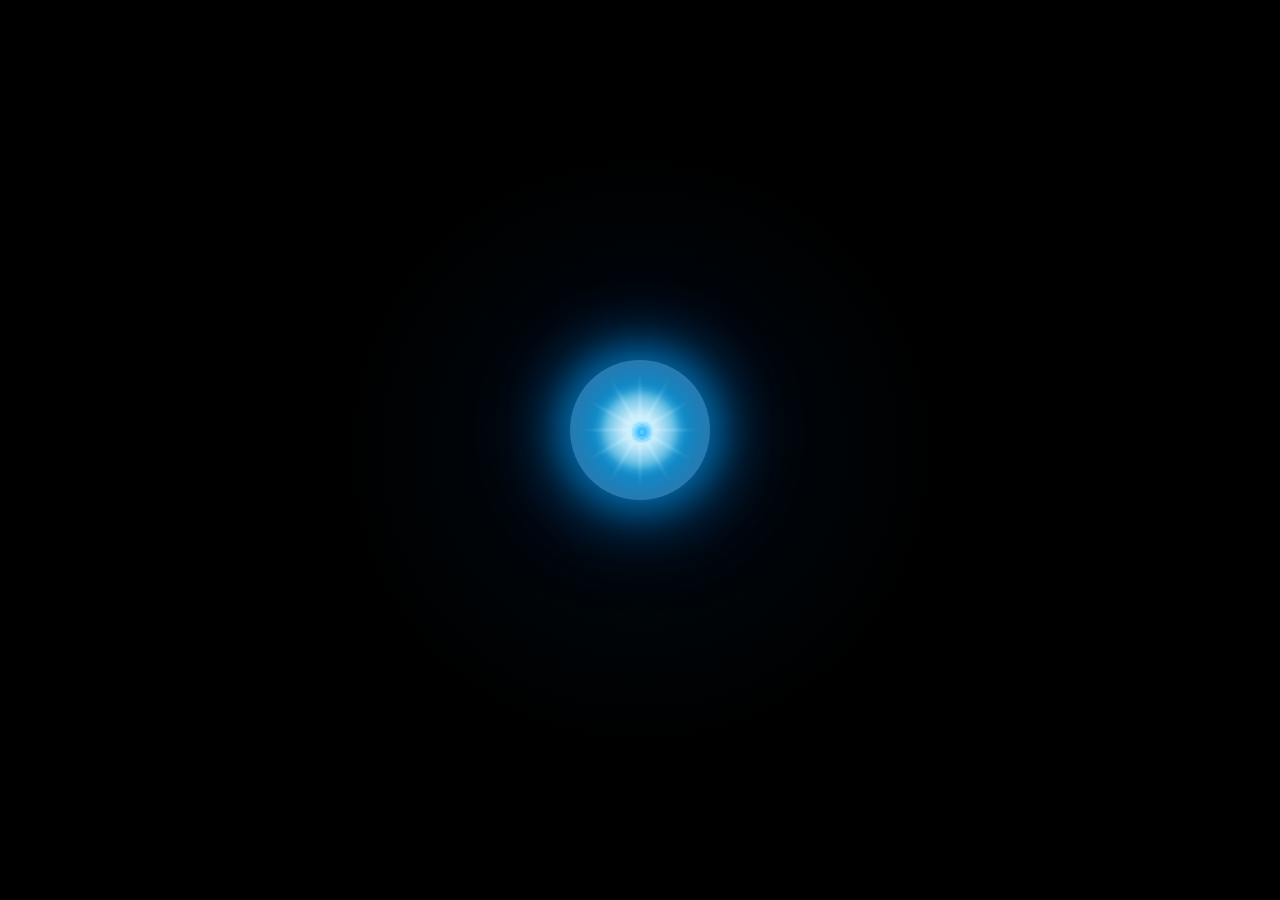
==== commit 9bbcc2d2: "Стрелочки для балбарина" ====
--- a/index.html
+++ b/index.html
@@ -48,6 +48,20 @@
         <path d="M50 40 L50 70 M35 55 L65 55"/>
     </svg>
 
+    <!-- Кнопки прокрутки страницы (вверх / вниз) -->
+    <div class="scroll-nav" id="scrollNav">
+        <button class="scroll-nav-btn scroll-nav-top" id="scrollTopBtn" onclick="scrollPageTo('top')" title="Наверх" data-tooltip="Наверх">
+            <svg viewBox="0 0 24 24" fill="none" stroke="currentColor" stroke-width="2.5">
+                <path d="M12 19V5M5 12l7-7 7 7"/>
+            </svg>
+        </button>
+        <button class="scroll-nav-btn scroll-nav-bottom" id="scrollBottomBtn" onclick="scrollPageTo('bottom')" title="Вниз" data-tooltip="В самый низ">
+            <svg viewBox="0 0 24 24" fill="none" stroke="currentColor" stroke-width="2.5">
+                <path d="M12 5v14M5 12l7 7 7-7"/>
+            </svg>
+        </button>
+    </div>
+
     <header>
         <div class="header-glow"></div>
         <div class="logo-container">
@@ -154,8 +168,28 @@
             <div class="arc-edit-section">
                 <div class="arc-edit-section-label">Добавить серии</div>
                 <div class="episode-controls" style="margin-bottom: 0;">
-                    <input type="number" class="control-input" id="arcEditEpStart" placeholder="От" min="1">
-                    <input type="number" class="control-input" id="arcEditEpEnd" placeholder="До" min="1">
+                    <div class="number-spinner">
+                        <input type="number" class="control-input" id="arcEditEpStart" placeholder="От" min="1">
+                        <div class="number-spinner-controls">
+                            <button type="button" class="number-spinner-btn" data-target="arcEditEpStart" data-step="1" aria-label="Увеличить" data-tooltip="Увеличить">
+                                <svg viewBox="0 0 24 24" fill="none" stroke="currentColor" stroke-width="3" stroke-linecap="round" stroke-linejoin="round"><path d="M6 15l6-6 6 6"/></svg>
+                            </button>
+                            <button type="button" class="number-spinner-btn" data-target="arcEditEpStart" data-step="-1" aria-label="Уменьшить" data-tooltip="Уменьшить">
+                                <svg viewBox="0 0 24 24" fill="none" stroke="currentColor" stroke-width="3" stroke-linecap="round" stroke-linejoin="round"><path d="M6 9l6 6 6-6"/></svg>
+                            </button>
+                        </div>
+                    </div>
+                    <div class="number-spinner">
+                        <input type="number" class="control-input" id="arcEditEpEnd" placeholder="До" min="1">
+                        <div class="number-spinner-controls">
+                            <button type="button" class="number-spinner-btn" data-target="arcEditEpEnd" data-step="1" aria-label="Увеличить" data-tooltip="Увеличить">
+                                <svg viewBox="0 0 24 24" fill="none" stroke="currentColor" stroke-width="3" stroke-linecap="round" stroke-linejoin="round"><path d="M6 15l6-6 6 6"/></svg>
+                            </button>
+                            <button type="button" class="number-spinner-btn" data-target="arcEditEpEnd" data-step="-1" aria-label="Уменьшить" data-tooltip="Уменьшить">
+                                <svg viewBox="0 0 24 24" fill="none" stroke="currentColor" stroke-width="3" stroke-linecap="round" stroke-linejoin="round"><path d="M6 9l6 6 6-6"/></svg>
+                            </button>
+                        </div>
+                    </div>
                     <button class="control-btn" onclick="addEpisodesFromEdit()">Добавить</button>
                 </div>
             </div>
@@ -310,6 +344,14 @@
                 <div class="tierlist-pool" id="tierListPool" ondragover="handlePoolDragOver(event)" ondragleave="handlePoolDragLeave(event)" ondrop="handlePoolDrop(event)">
                     <div class="tierlist-pool-empty" id="tierListPoolEmpty">Нет добавленных песен. Нажмите "Добавить песню" или импортируйте данные.</div>
                 </div>
+
+                <!-- Встроенный проигрыватель YouTube (открывается двойным кликом по карточке) -->
+                <div class="tierlist-player" id="tierListPlayerWrap" style="display:none;">
+                    <button class="close-player-btn" onclick="event.stopPropagation(); closeTierListPlayer()">✕</button>
+                    <div class="tierlist-player-inner">
+                        <div id="tierListPlayerContainer"></div>
+                    </div>
+                </div>
             </div>
         </div>
     </div>
@@ -323,6 +365,8 @@
             </label>
             <input type="file" id="tierListSongFile" class="file-input-hidden" accept="image/*" onchange="handleTierListSongImage(this)">
             <input type="text" class="tierlist-song-input" id="tierListSongName" placeholder="Название опенинга/песни">
+            <input type="text" class="tierlist-song-input" id="tierListSongUrl" placeholder="Ссылка на YouTube (https://youtu.be/...)" oninput="updateTierListSongPreviewUrl()">
+            <div class="tierlist-song-hint">Двойной клик по карточке песни откроет встроенный плеер. Превью берётся с YouTube.</div>
             <div class="modal-actions">
                 <button class="modal-btn secondary" onclick="closeModal('tierListSongModal')">Отмена</button>
                 <button class="modal-btn primary" id="tierListSongSaveBtn" onclick="saveTierListSong()">Добавить</button>
@@ -356,6 +400,8 @@
     <script src="js/import-export.js"></script>
     <script src="js/tierlist.js"></script>
     <script src="js/rain-theme.js"></script>
+    <script src="js/scroll-nav.js"></script>
+    <script src="js/number-spinner.js"></script>
     <script src="js/main.js"></script>
 </body>
 </html>
--- a/css/base.css
+++ b/css/base.css
@@ -114,6 +114,87 @@
     z-index: -1;
 }
 
+/* ============================================
+   КНОПКИ ПРОКРУТКИ (вверх / вниз) — правый нижний угол
+   ============================================ */
+.scroll-nav {
+    position: fixed;
+    right: 24px;
+    bottom: 24px;
+    display: flex;
+    flex-direction: column;
+    gap: 10px;
+    z-index: 999;
+    pointer-events: none;
+}
+
+.scroll-nav-btn {
+    pointer-events: auto;
+    width: 48px;
+    height: 48px;
+    border-radius: 50%;
+    display: flex;
+    align-items: center;
+    justify-content: center;
+    cursor: pointer;
+    background: rgba(20, 20, 25, 0.85);
+    border: 1px solid rgba(255, 107, 53, 0.35);
+    color: var(--chakra-orange);
+    backdrop-filter: blur(8px);
+    -webkit-backdrop-filter: blur(8px);
+    box-shadow: 0 4px 16px rgba(0, 0, 0, 0.4), 0 0 12px rgba(255, 107, 53, 0.15);
+    opacity: 0;
+    transform: translateY(10px) scale(0.8);
+    transition: opacity 0.3s ease, transform 0.3s ease, background 0.2s ease, box-shadow 0.2s ease, color 0.2s ease;
+}
+
+.scroll-nav-btn svg {
+    width: 22px;
+    height: 22px;
+}
+
+.scroll-nav-btn.visible {
+    opacity: 1;
+    transform: translateY(0) scale(1);
+}
+
+.scroll-nav-btn:hover {
+    background: rgba(255, 107, 53, 0.15);
+    border-color: var(--chakra-orange);
+    color: var(--chakra-yellow);
+    box-shadow: 0 6px 20px rgba(0, 0, 0, 0.5), 0 0 18px rgba(255, 107, 53, 0.4);
+}
+
+.scroll-nav-btn:active {
+    transform: translateY(0) scale(0.94);
+}
+
+/* Скрываем навигацию, когда открыто любое модальное окно */
+body:has(.modal-overlay.active) .scroll-nav,
+body:has(.tierlist-modal-overlay.active) .scroll-nav {
+    opacity: 0;
+    pointer-events: none;
+    transform: scale(0.8);
+    transition: opacity 0.2s ease, transform 0.2s ease;
+}
+
+/* Адаптив для мобильных */
+@media (max-width: 600px) {
+    .scroll-nav {
+        right: 16px;
+        bottom: 16px;
+        gap: 8px;
+    }
+    .scroll-nav-btn {
+        width: 42px;
+        height: 42px;
+    }
+    .scroll-nav-btn svg {
+        width: 20px;
+        height: 20px;
+    }
+}
+
 [data-tooltip] { position: relative; }
 
 [data-tooltip]::after {
--- a/css/layout.css
+++ b/css/layout.css
@@ -425,6 +425,72 @@
     box-shadow: 0 0 10px rgba(255, 107, 53, 0.1);
 }
 
+/* ============================================
+   Кастомные стрелочки числового поля (number-spinner)
+   ============================================ */
+.number-spinner {
+    position: relative;
+    width: 120px;
+}
+
+.number-spinner .control-input {
+    width: 100%;
+    /* место справа под блок стрелочек */
+    padding-right: 34px;
+}
+
+/* Скрываем нативные стрелки во всех браузерах */
+.number-spinner input[type="number"]::-webkit-inner-spin-button,
+.number-spinner input[type="number"]::-webkit-outer-spin-button {
+    -webkit-appearance: none;
+    margin: 0;
+}
+.number-spinner input[type="number"] {
+    -moz-appearance: textfield;
+    appearance: textfield;
+}
+
+.number-spinner-controls {
+    position: absolute;
+    top: 50%;
+    right: 6px;
+    transform: translateY(-50%);
+    display: flex;
+    flex-direction: column;
+    gap: 2px;
+}
+
+.number-spinner-btn {
+    width: 22px;
+    height: 14px;
+    display: flex;
+    align-items: center;
+    justify-content: center;
+    padding: 0;
+    border: none;
+    border-radius: 5px;
+    background: rgba(255, 107, 53, 0.08);
+    color: var(--chakra-orange);
+    cursor: pointer;
+    transition: background 0.2s ease, color 0.2s ease, box-shadow 0.2s ease, transform 0.1s ease;
+}
+
+.number-spinner-btn svg {
+    width: 12px;
+    height: 10px;
+}
+
+.number-spinner-btn:hover {
+    background: rgba(255, 107, 53, 0.25);
+    color: var(--chakra-yellow);
+    box-shadow: 0 0 10px rgba(255, 107, 53, 0.4);
+}
+
+.number-spinner-btn:active {
+    transform: scale(0.9);
+    background: rgba(255, 107, 53, 0.35);
+}
+
 .control-btn {
     background: linear-gradient(135deg, rgba(255, 107, 53, 0.2), rgba(255, 215, 0, 0.1));
     border: 1px solid rgba(255, 107, 53, 0.3);
@@ -450,6 +516,103 @@
     color: rgba(255, 255, 255, 0.2);
 }
 
+/* ============================================
+   ПУСТАЯ ГЛАВНАЯ СТРАНИЦА (нет арок) — в стиле Наруто
+   ============================================ */
+.empty-state-hero {
+    position: relative;
+    padding: 80px 20px 100px;
+    text-align: center;
+    overflow: hidden;
+}
+
+/* Контейнер с символом узумаки */
+.empty-leaf-wrap {
+    position: relative;
+    width: 140px;
+    height: 140px;
+    margin: 0 auto 28px;
+    display: flex;
+    align-items: center;
+    justify-content: center;
+}
+
+/* Свечение чакры позади символа */
+.empty-leaf-glow {
+    position: absolute;
+    inset: -30px;
+    border-radius: 50%;
+    background:
+        radial-gradient(circle at 50% 50%, rgba(255, 107, 53, 0.35) 0%, rgba(255, 107, 53, 0.12) 40%, transparent 70%);
+    filter: blur(8px);
+    animation: emptyChakraPulse 3.5s ease-in-out infinite;
+}
+
+@keyframes emptyChakraPulse {
+    0%, 100% { transform: scale(0.85); opacity: 0.7; }
+    50% { transform: scale(1.1); opacity: 1; }
+}
+
+/* Сам символ листа Конохи */
+.empty-leaf {
+    position: relative;
+    width: 96px;
+    height: 96px;
+    color: var(--chakra-orange);
+    filter: drop-shadow(0 0 8px rgba(255, 107, 53, 0.5));
+    animation: emptyLeafFloat 4s ease-in-out infinite;
+}
+
+@keyframes emptyLeafFloat {
+    0%, 100% { transform: translateY(0) rotate(-2deg); }
+    50% { transform: translateY(-8px) rotate(2deg); }
+}
+
+/* Анимация "наматывания" спирали */
+.empty-leaf-spiral {
+    stroke-dasharray: 700;
+    stroke-dashoffset: 700;
+    animation: emptySpiralDraw 3s ease-out forwards, emptySpiralSpin 8s linear infinite 3s;
+    transform-origin: 60px 60px;
+}
+
+@keyframes emptySpiralDraw {
+    to { stroke-dashoffset: 0; }
+}
+
+@keyframes emptySpiralSpin {
+    from { transform: rotate(0deg); }
+    to { transform: rotate(360deg); }
+}
+
+/* Заголовок и подзаголовок удалены — осталась только спираль и подсказка */
+
+.empty-hint {
+    font-size: 0.9rem;
+    line-height: 1.7;
+    color: rgba(255, 255, 255, 0.45);
+    opacity: 0;
+    animation: emptyFadeUp 0.8s ease-out 0.8s forwards;
+}
+
+.empty-hint-accent {
+    color: var(--chakra-orange);
+    font-weight: 600;
+    text-shadow: 0 0 8px rgba(255, 107, 53, 0.4);
+}
+
+@keyframes emptyFadeUp {
+    from { opacity: 0; transform: translateY(12px); }
+    to { opacity: 1; transform: translateY(0); }
+}
+
+@media (max-width: 600px) {
+    .empty-state-hero { padding: 50px 16px 70px; }
+    .empty-leaf-wrap { width: 110px; height: 110px; margin-bottom: 26px; }
+    .empty-leaf { width: 76px; height: 76px; }
+    .empty-title { font-size: 1.3rem; }
+}
+
 @media (max-width: 600px) {
     .arc-header { flex-wrap: wrap; }
     .arc-progress { width: 100%; margin-top: 10px; }
--- a/css/tierlist.css
+++ b/css/tierlist.css
@@ -222,6 +222,39 @@
     z-index: 1;
 }
 
+/* ponytail: превью YouTube показываем чётко, без блюра — это обложка видео */
+.tierlist-item-bg.youtube-preview {
+    filter: brightness(0.65);
+}
+
+/* Бейдж «▶» — признак, что песню можно открыть двойным кликом */
+.tierlist-item-yt-badge {
+    position: absolute;
+    bottom: 6px;
+    left: 6px;
+    width: 26px;
+    height: 26px;
+    border-radius: 50%;
+    background: rgba(255, 0, 0, 0.85);
+    color: #fff;
+    display: flex;
+    align-items: center;
+    justify-content: center;
+    font-size: 0.75rem;
+    z-index: 3;
+    box-shadow: 0 2px 8px rgba(0, 0, 0, 0.5);
+    pointer-events: none;
+}
+
+/* Карточка играет сейчас */
+.tierlist-item.playing {
+    border-color: var(--chakra-orange);
+    box-shadow: 0 0 0 2px var(--chakra-orange), 0 0 18px rgba(255, 107, 53, 0.5);
+}
+.tierlist-item.playing .tierlist-item-yt-badge {
+    background: var(--chakra-orange);
+}
+
 .tierlist-item-overlay {
     position: absolute;
     top: 0;
@@ -438,6 +471,54 @@
 
 .tierlist-song-input:focus { border-color: var(--chakra-orange); }
 
+/* ponytail: при наличии ссылки YouTube превью изображения скрываем — обложка берётся с YouTube */
+.tierlist-song-preview.has-youtube img {
+    display: none;
+}
+.tierlist-song-preview.has-youtube {
+    border-style: solid;
+    border-color: rgba(255, 0, 0, 0.4);
+}
+.tierlist-song-preview-yt-note {
+    background: rgba(255, 0, 0, 0.85);
+    color: #fff;
+    padding: 4px 10px;
+    border-radius: 6px;
+    font-size: 0.75rem;
+    font-weight: 600;
+}
+
+.tierlist-song-hint {
+    font-size: 0.75rem;
+    color: rgba(255, 255, 255, 0.45);
+    margin-bottom: 16px;
+    line-height: 1.4;
+}
+
+/* Встроенный проигрыватель в тир-листе */
+.tierlist-player {
+    margin-top: 16px;
+    position: relative;
+    width: 100%;
+    background: #000;
+    border-radius: 12px;
+    overflow: hidden;
+}
+.tierlist-player-inner {
+    position: relative;
+    width: 100%;
+    padding-bottom: 56.25%;
+}
+.tierlist-player-inner iframe,
+.tierlist-player-inner #tierListPlayerContainer {
+    position: absolute;
+    top: 0;
+    left: 0;
+    width: 100%;
+    height: 100%;
+    border: none;
+}
+
 .tierlist-item.selected-for-move {
     box-shadow: 0 0 0 3px var(--chakra-orange), 0 0 20px rgba(255, 107, 53, 0.5);
     animation: pulseSelect 1s ease-in-out infinite alternate;
